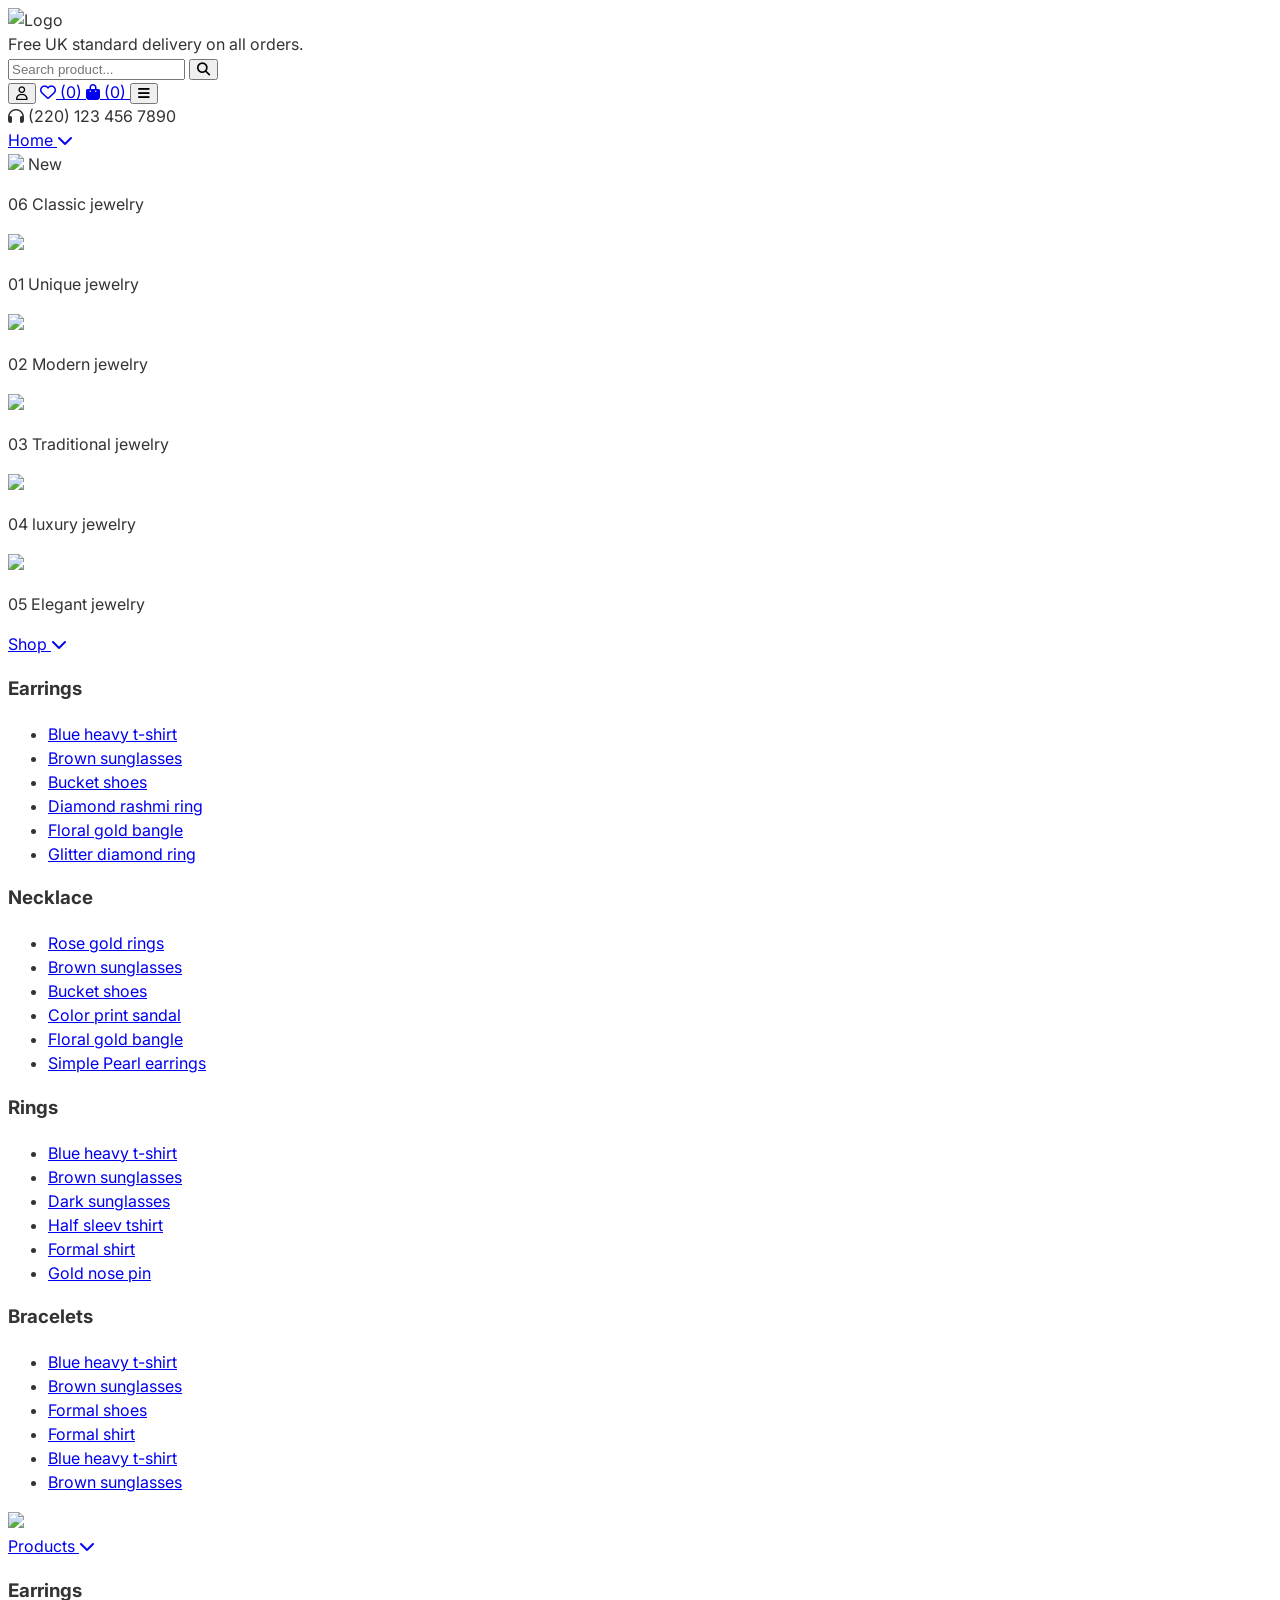
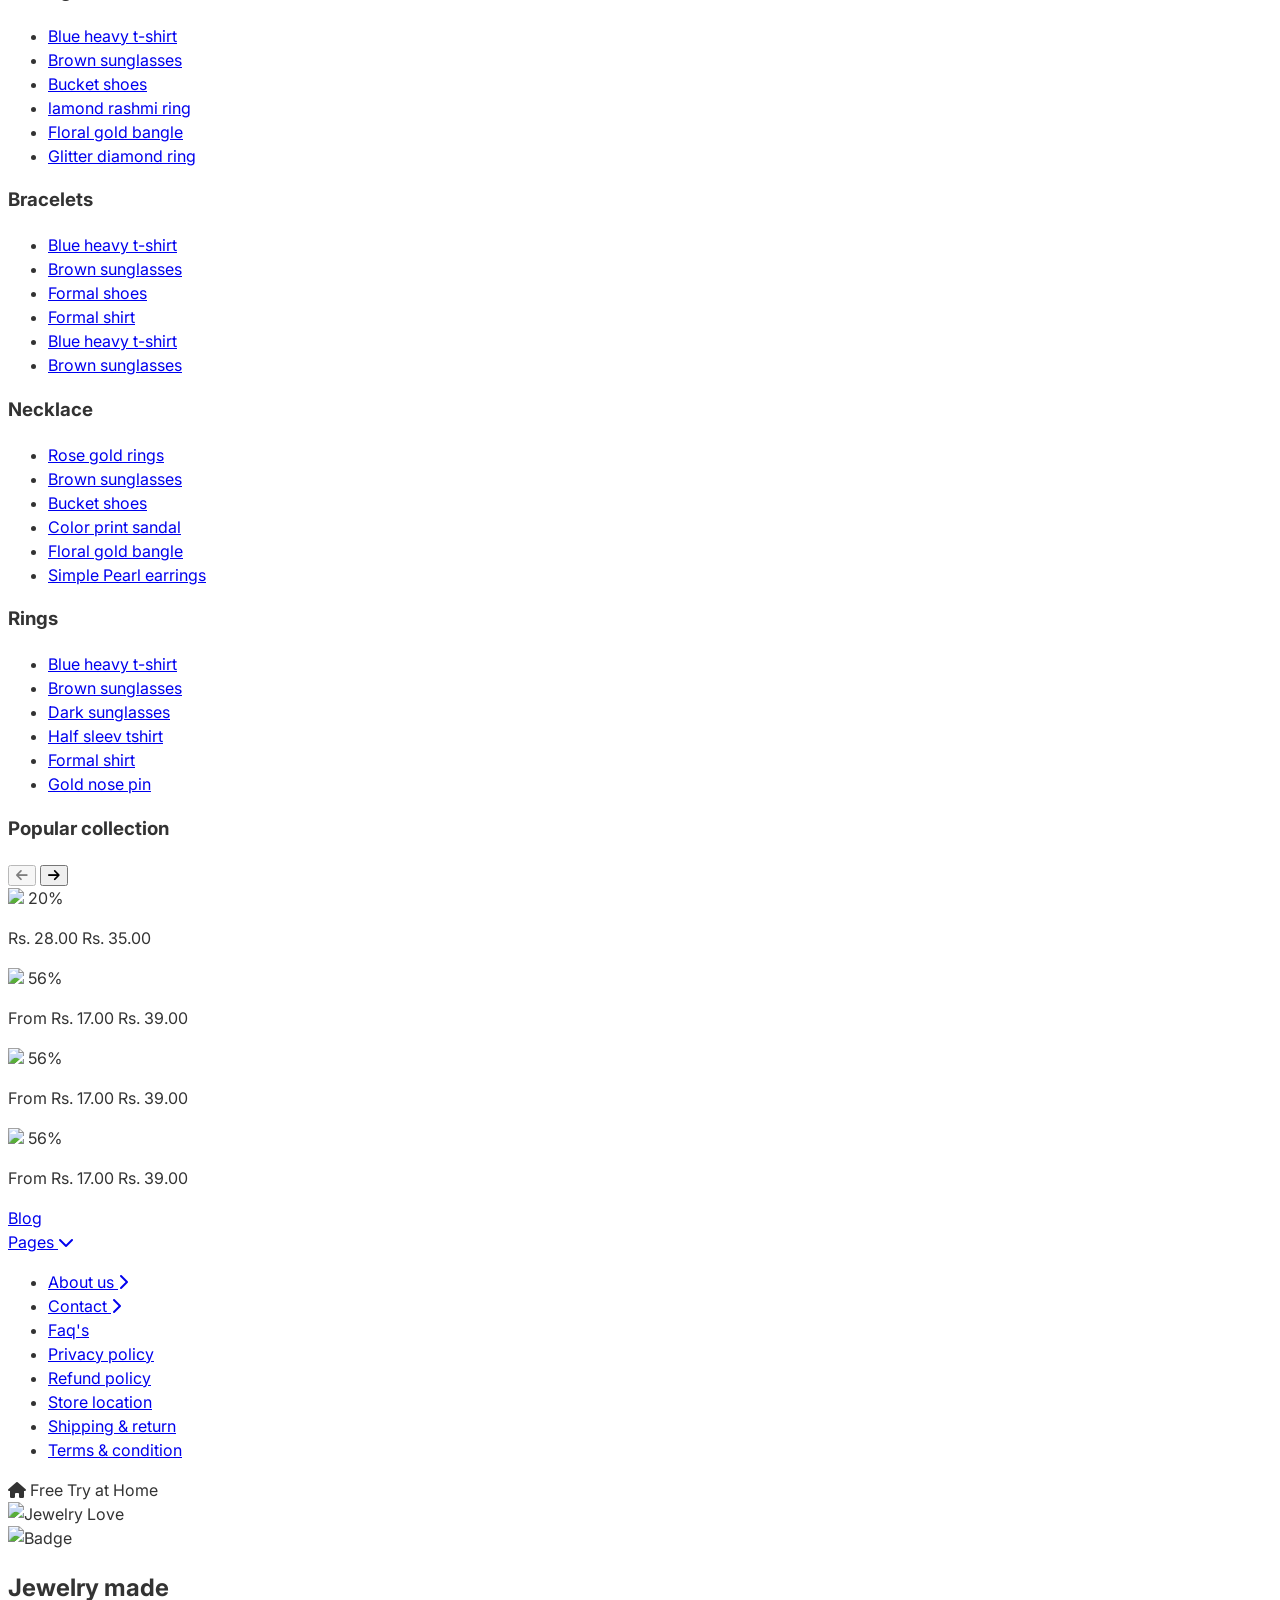
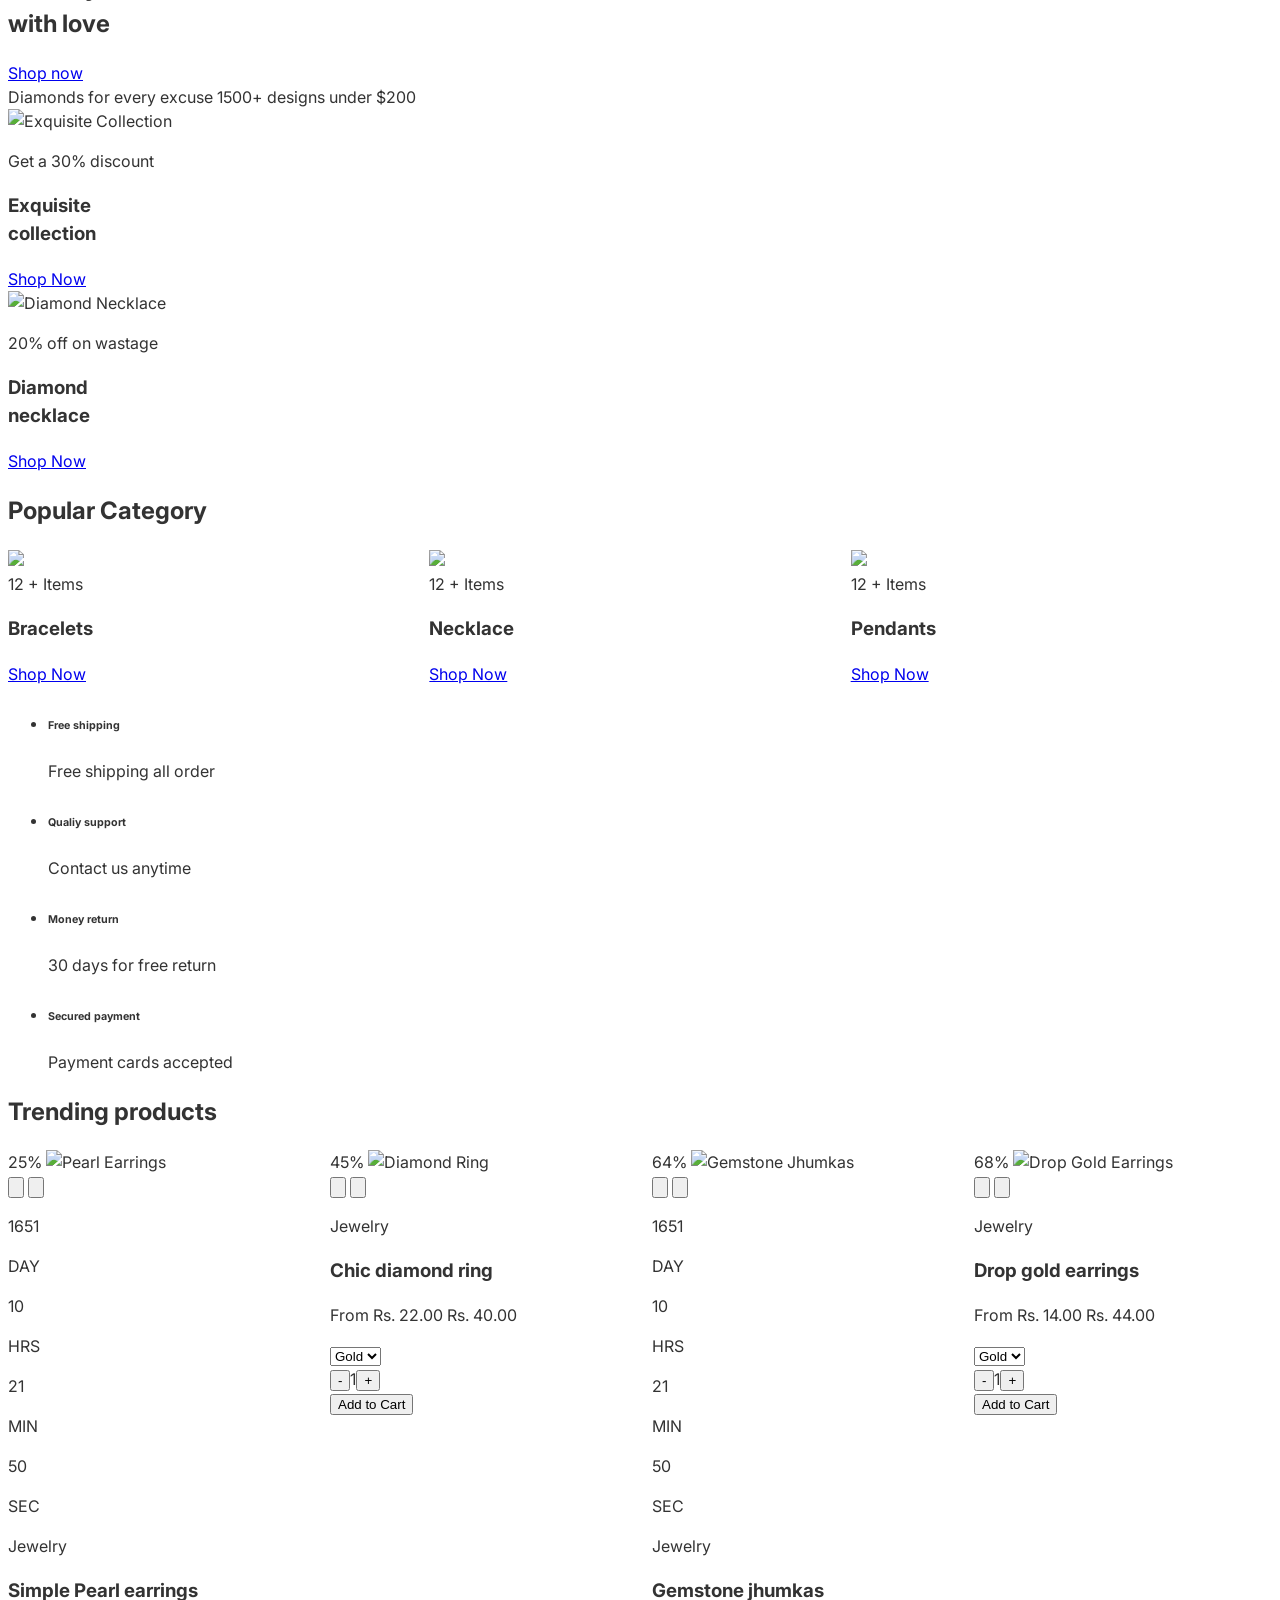
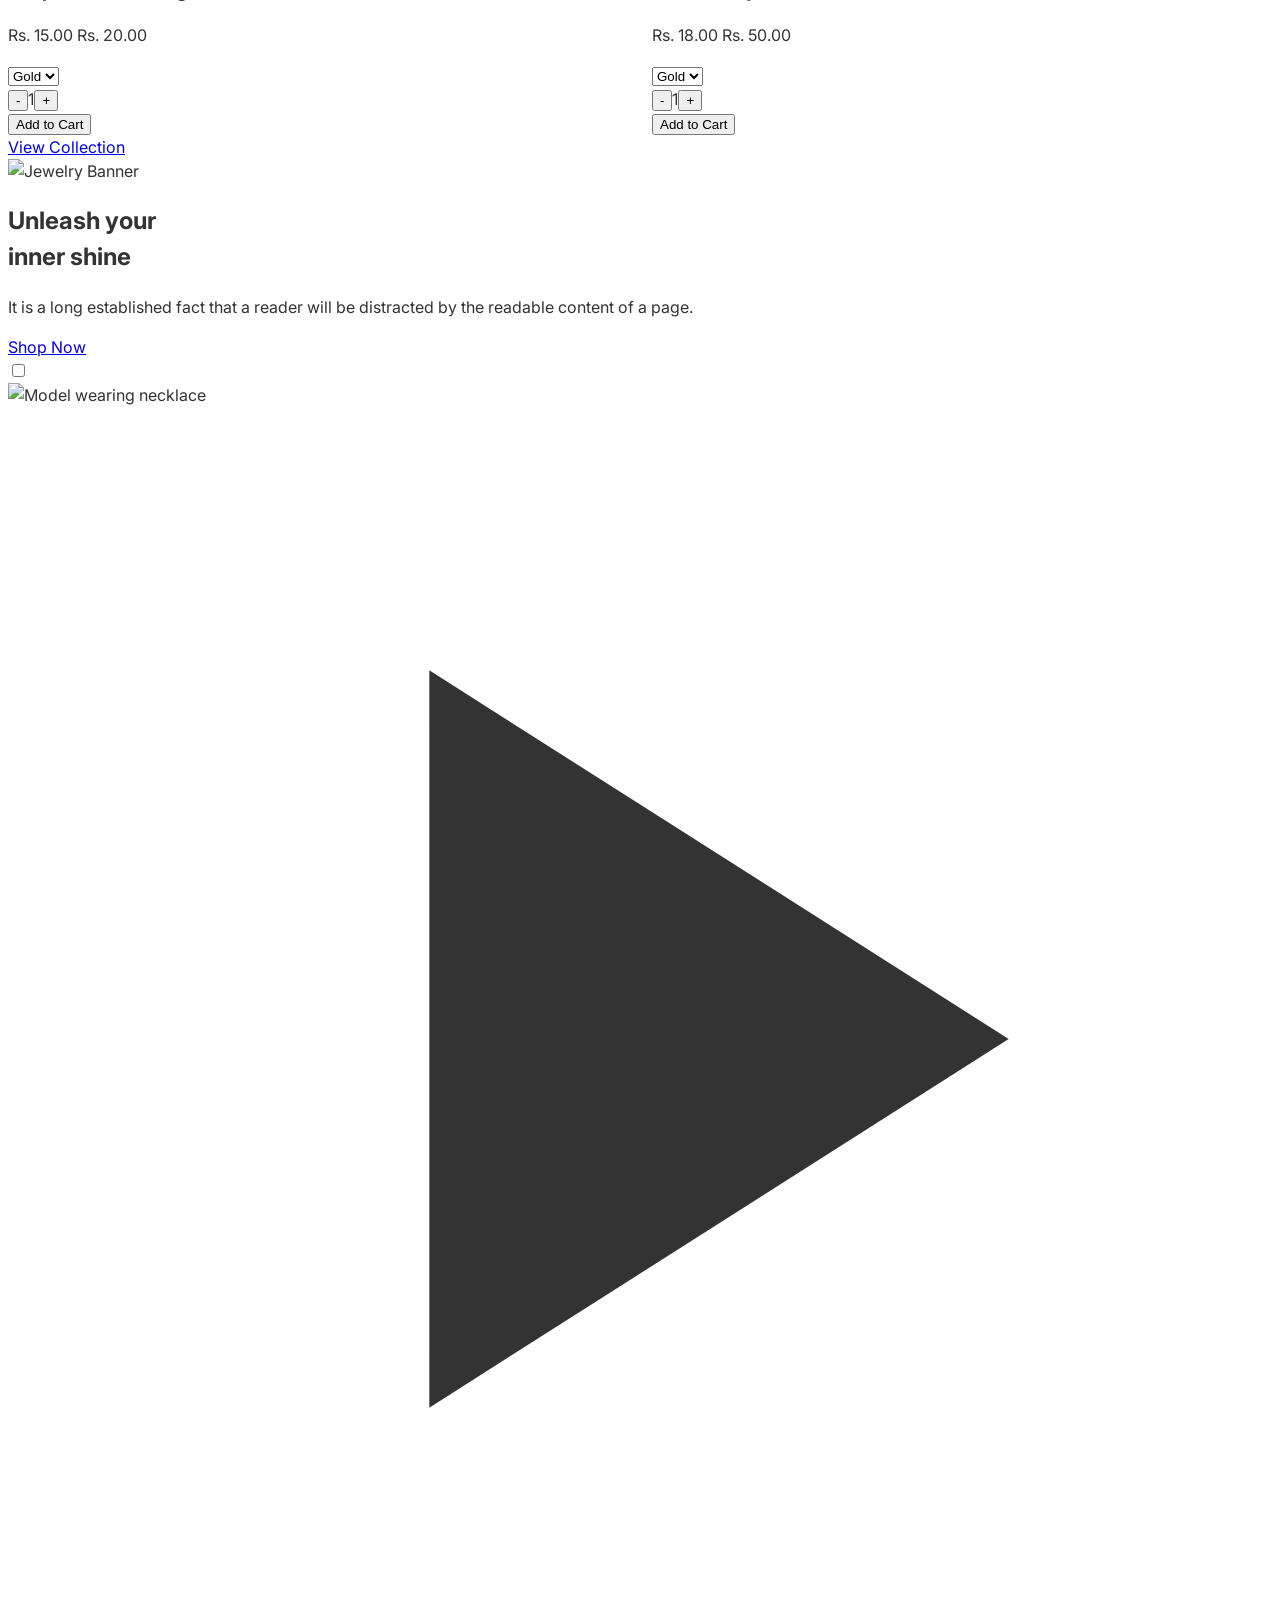
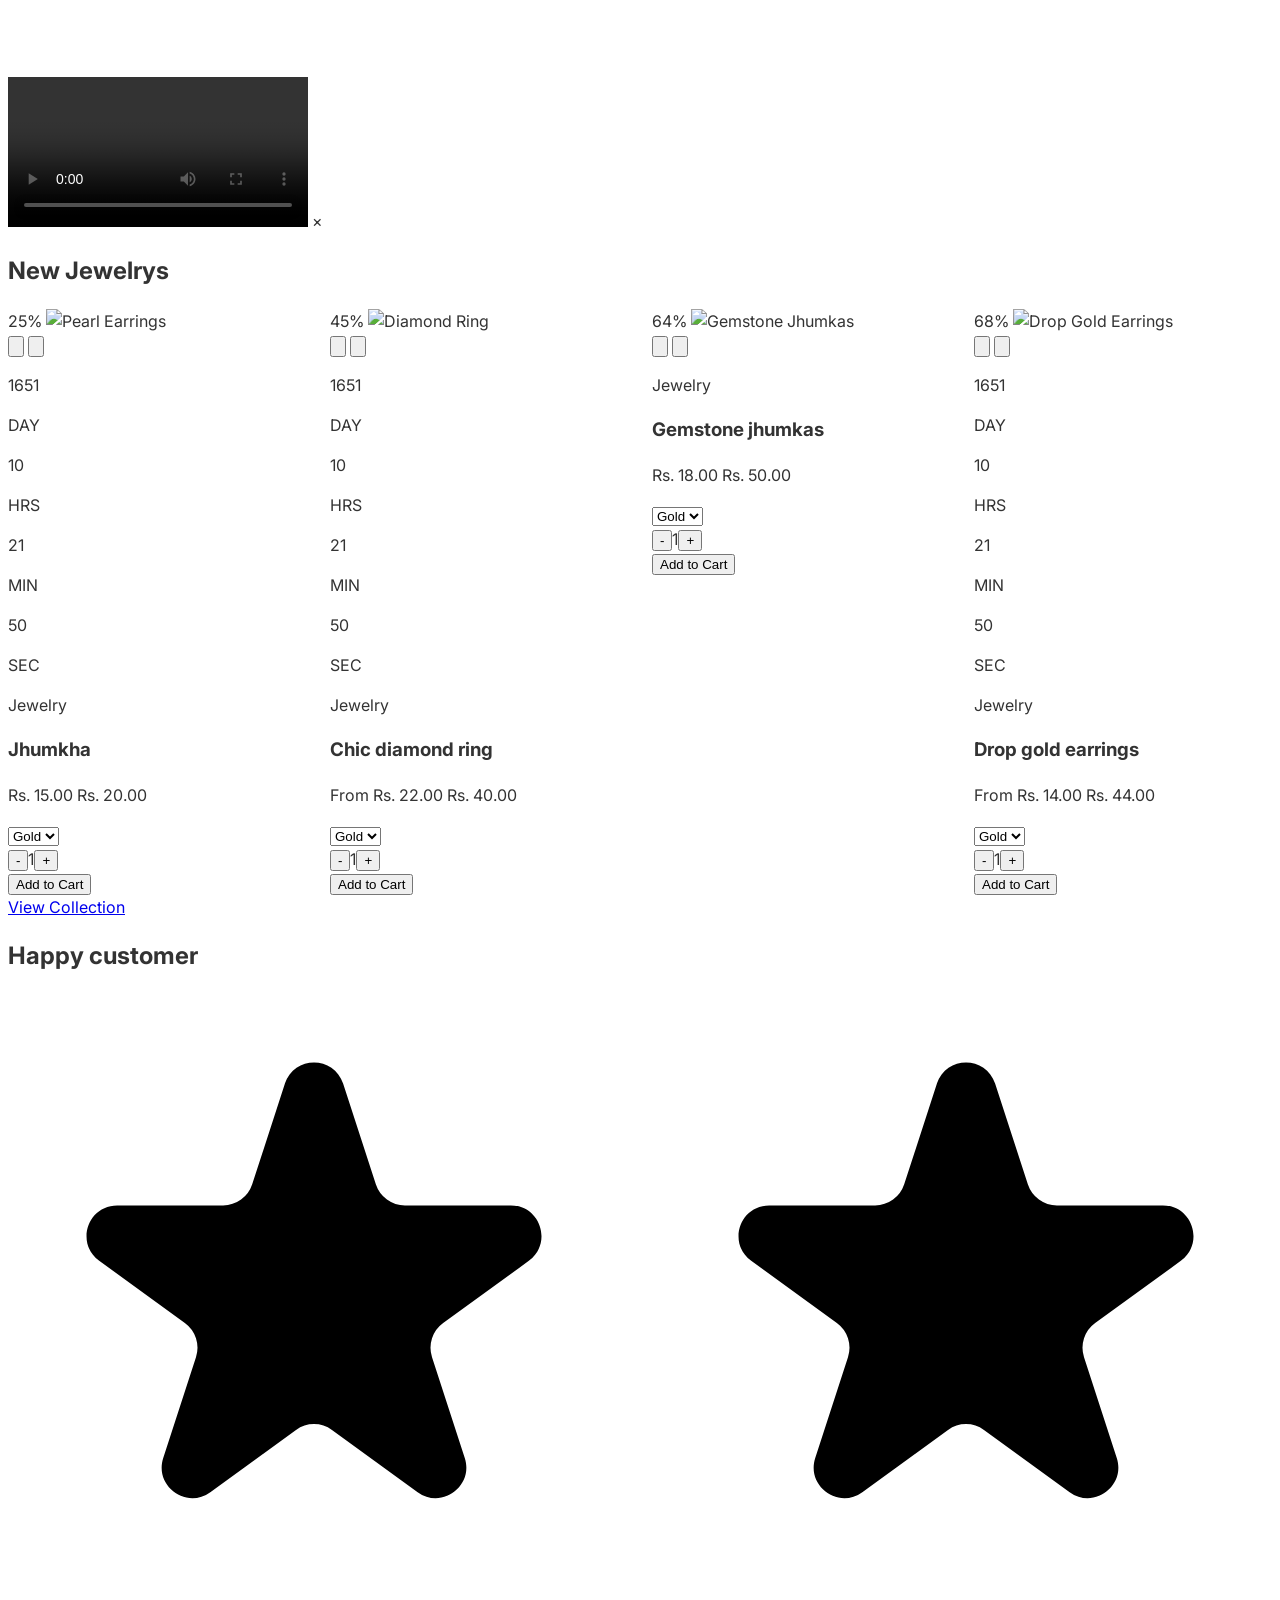
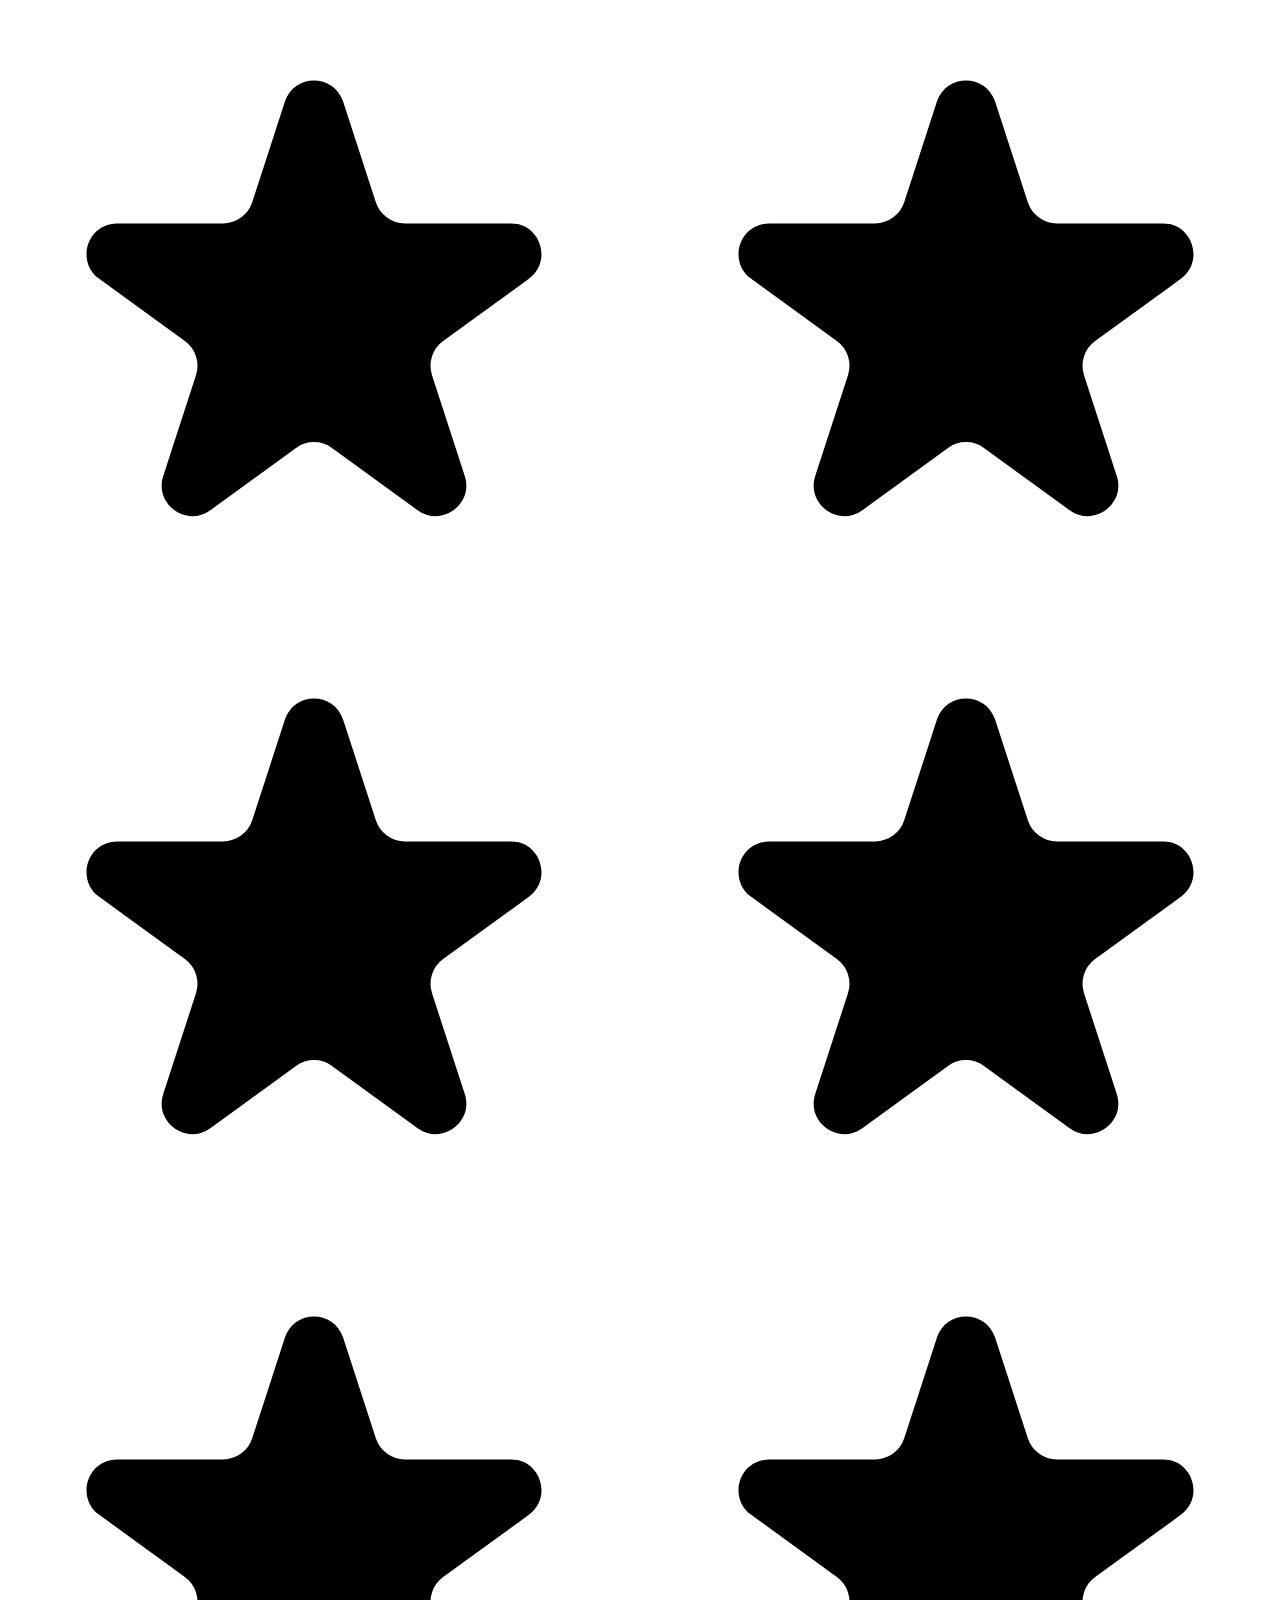
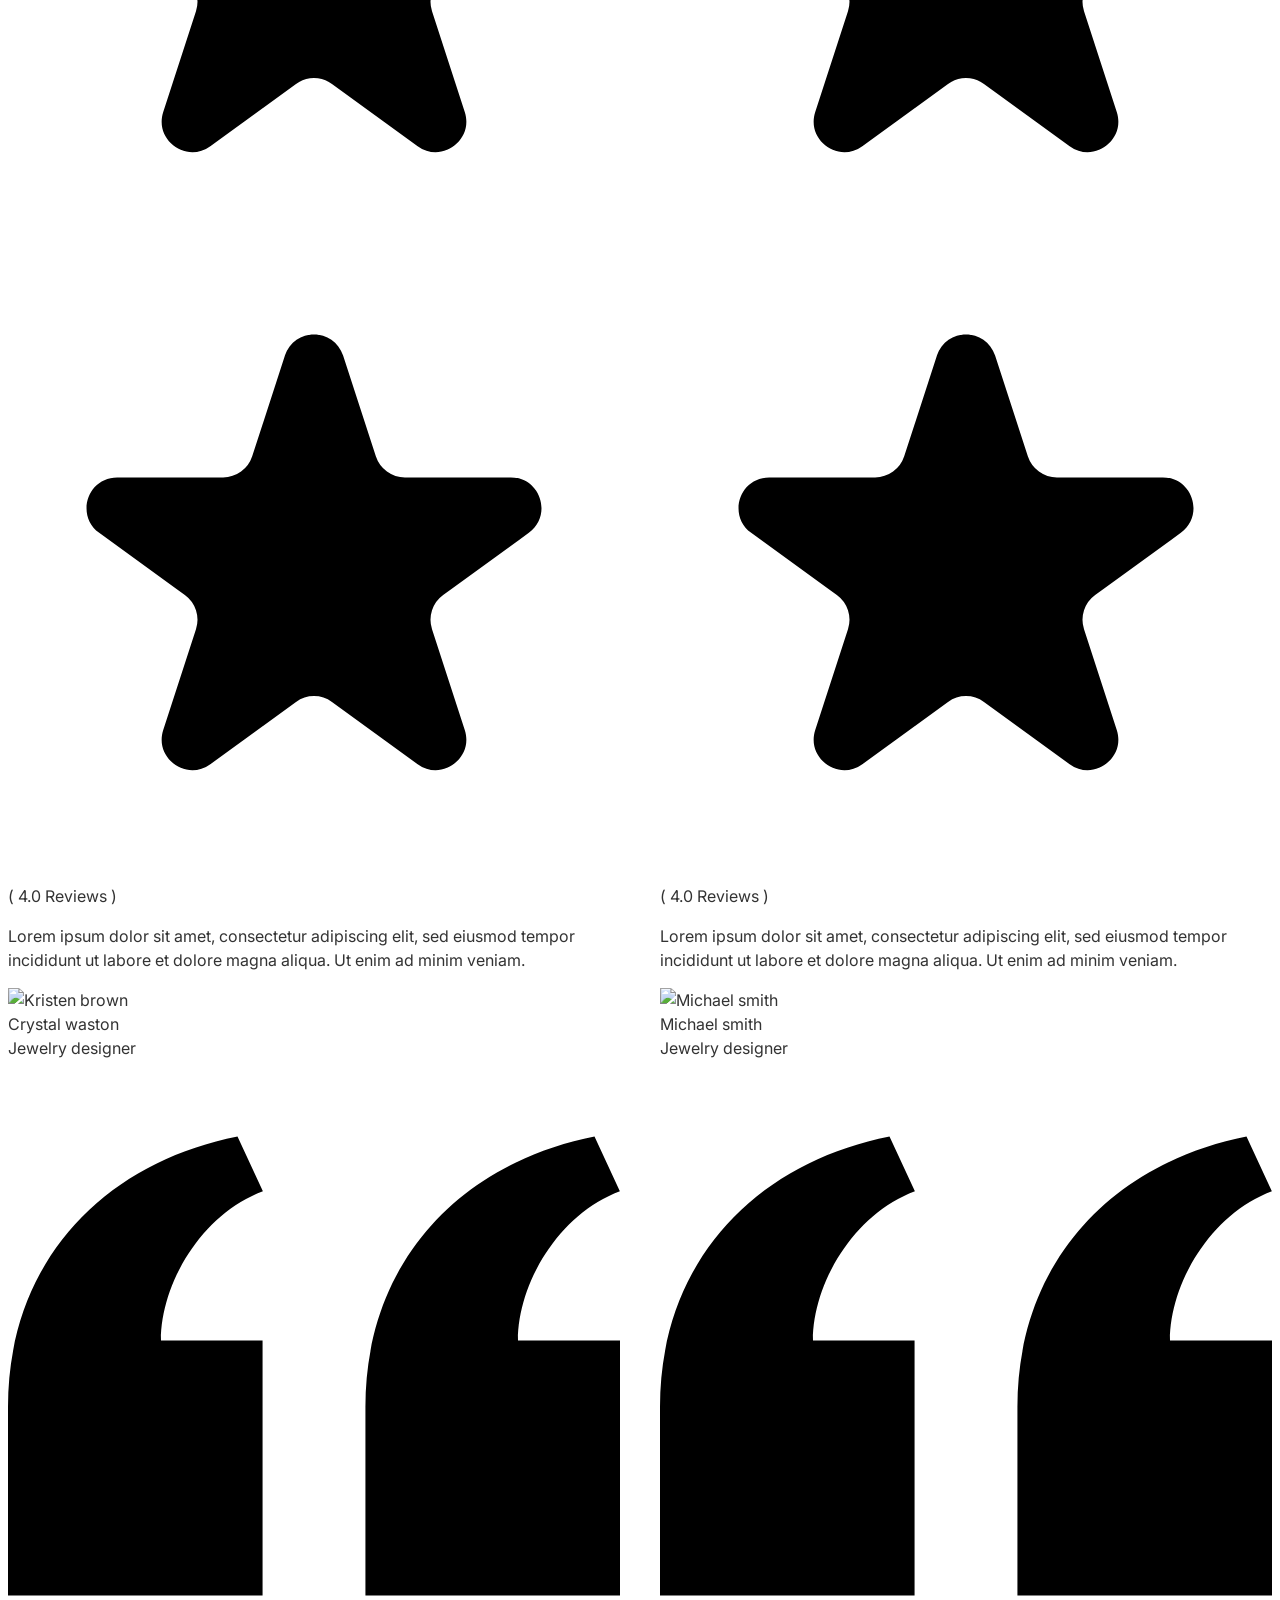
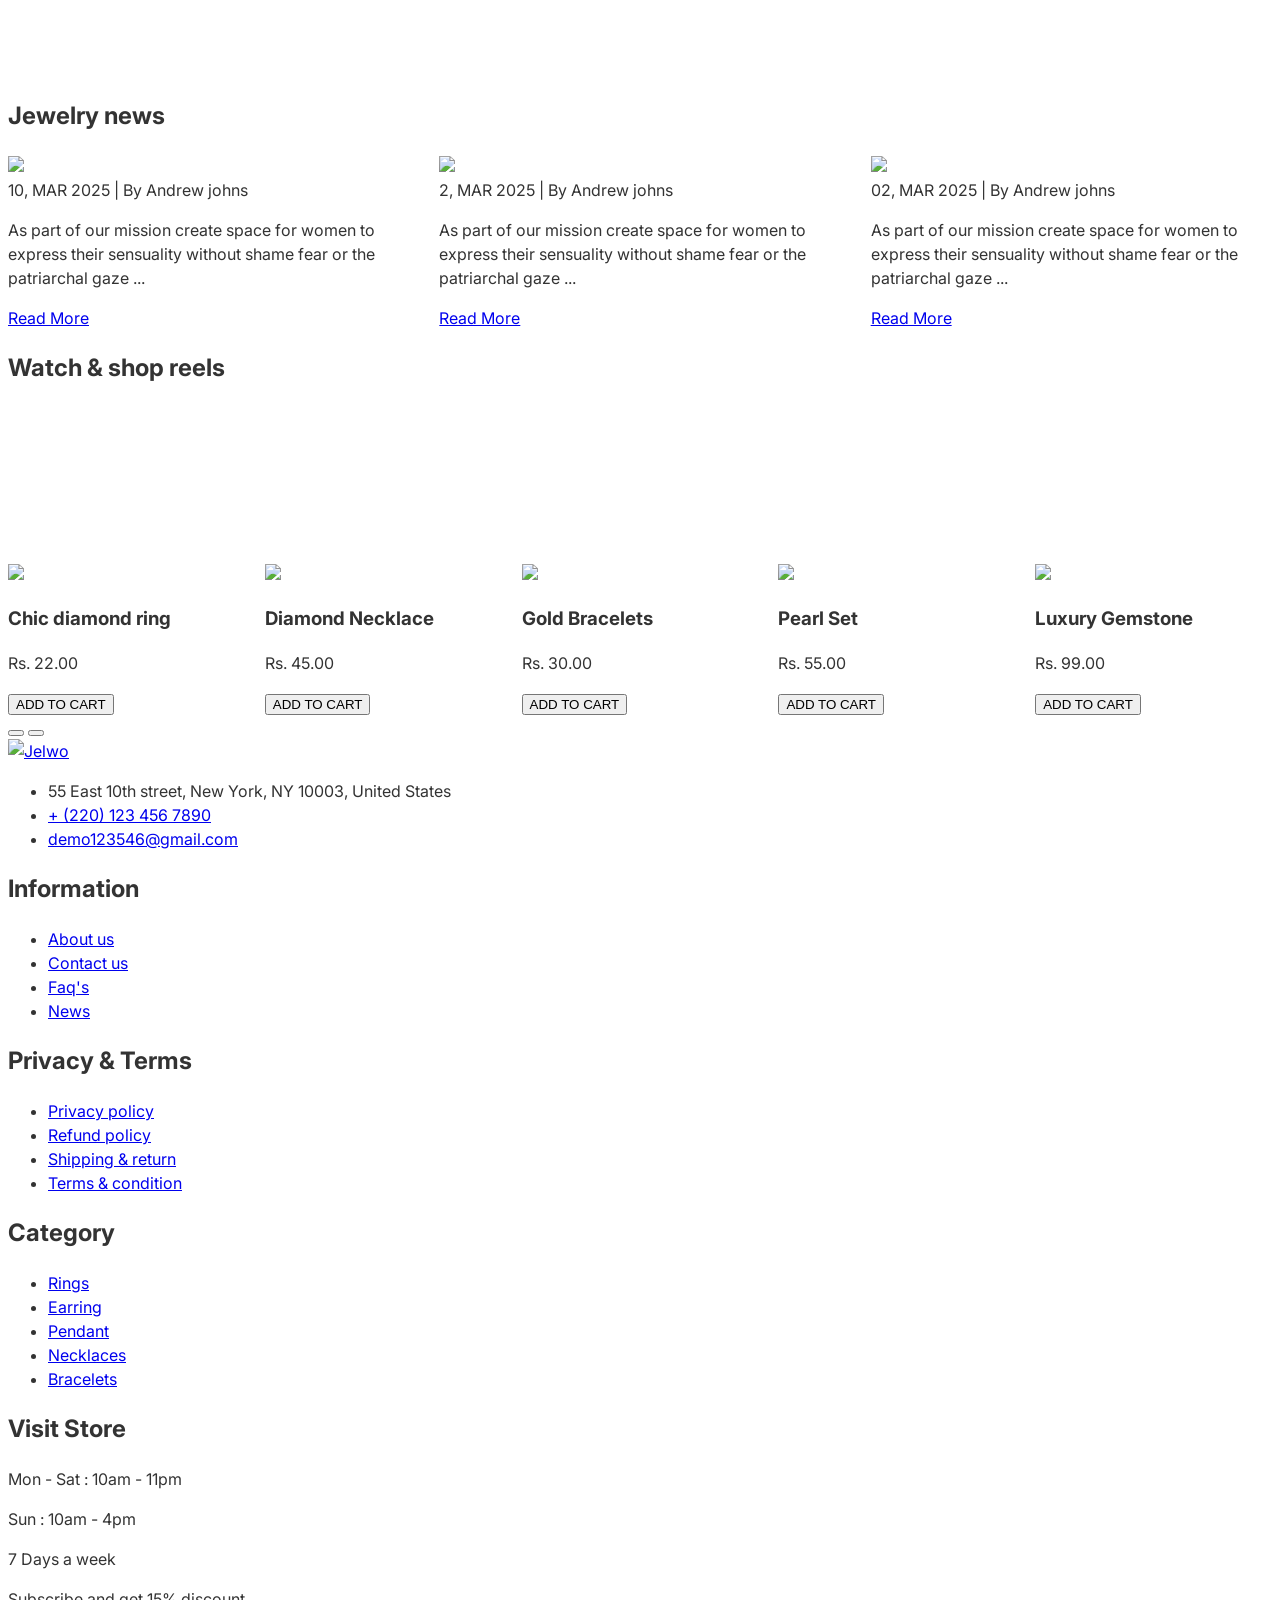
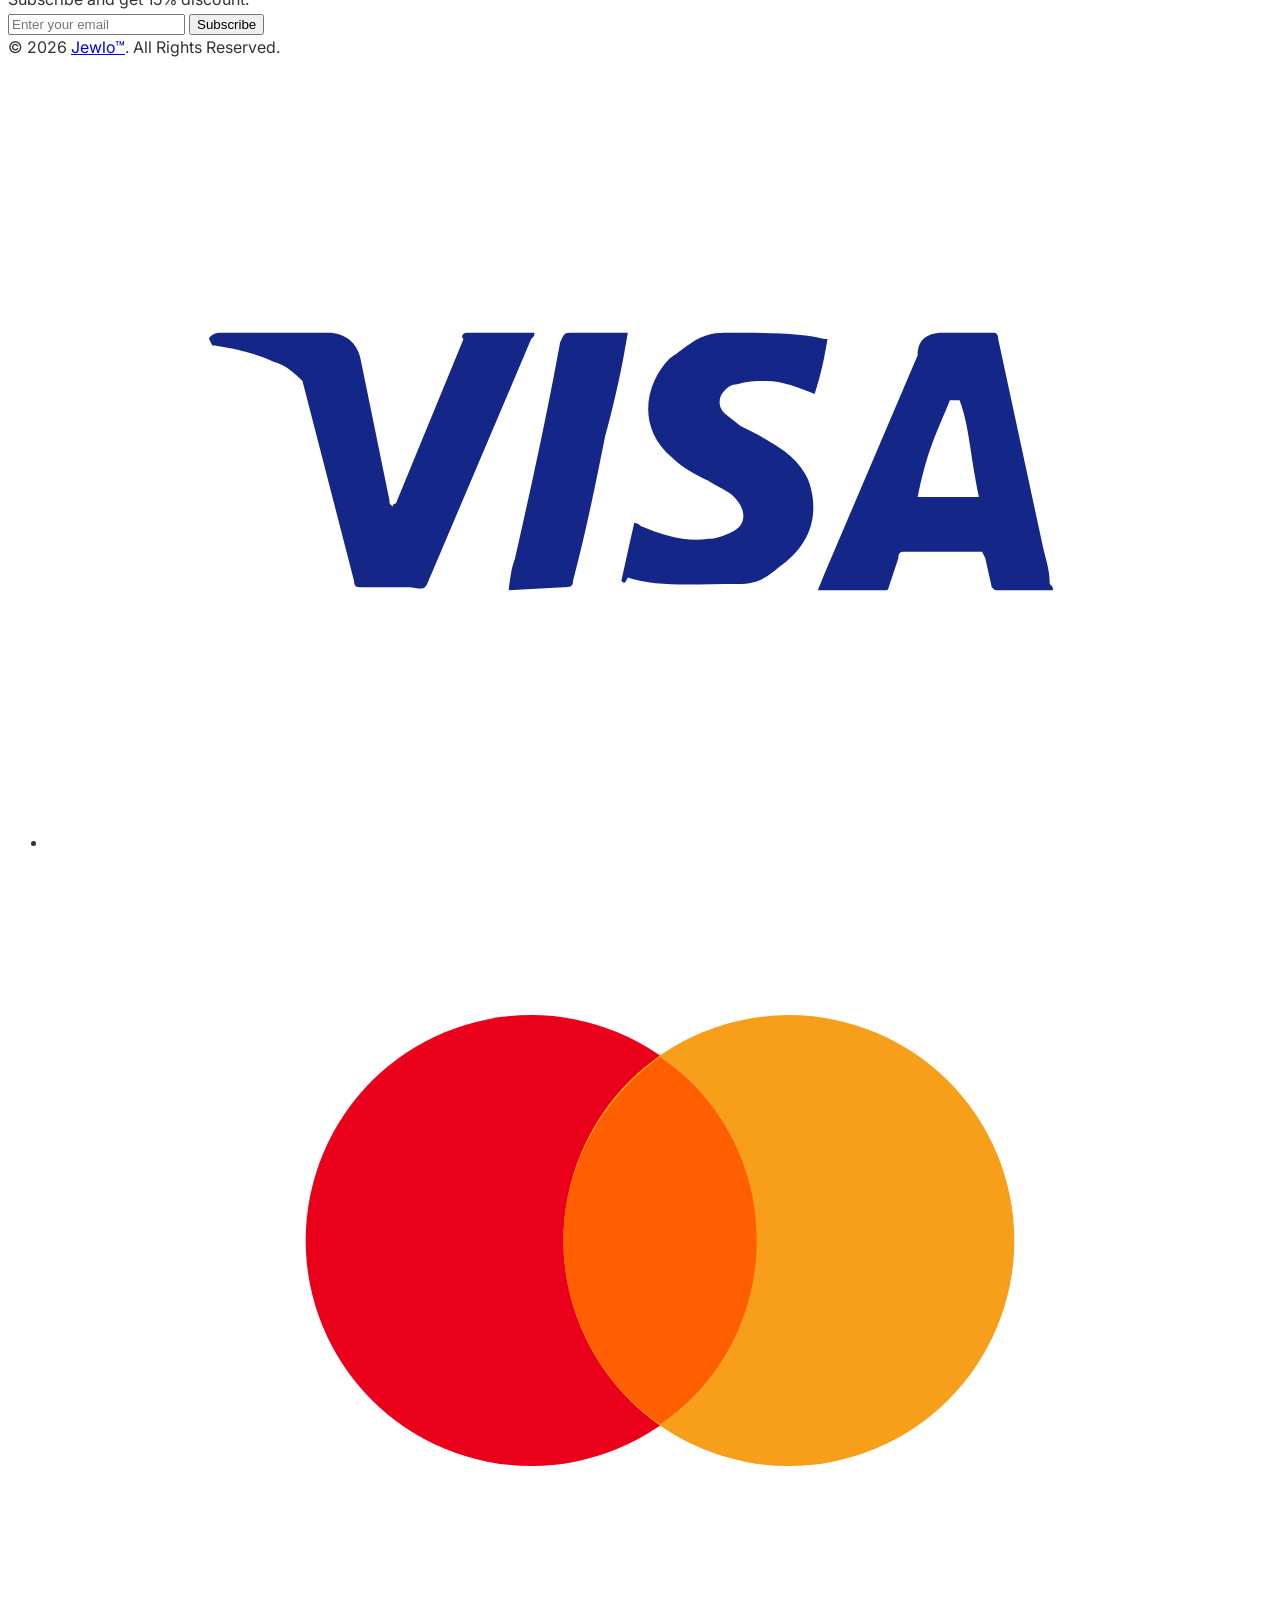
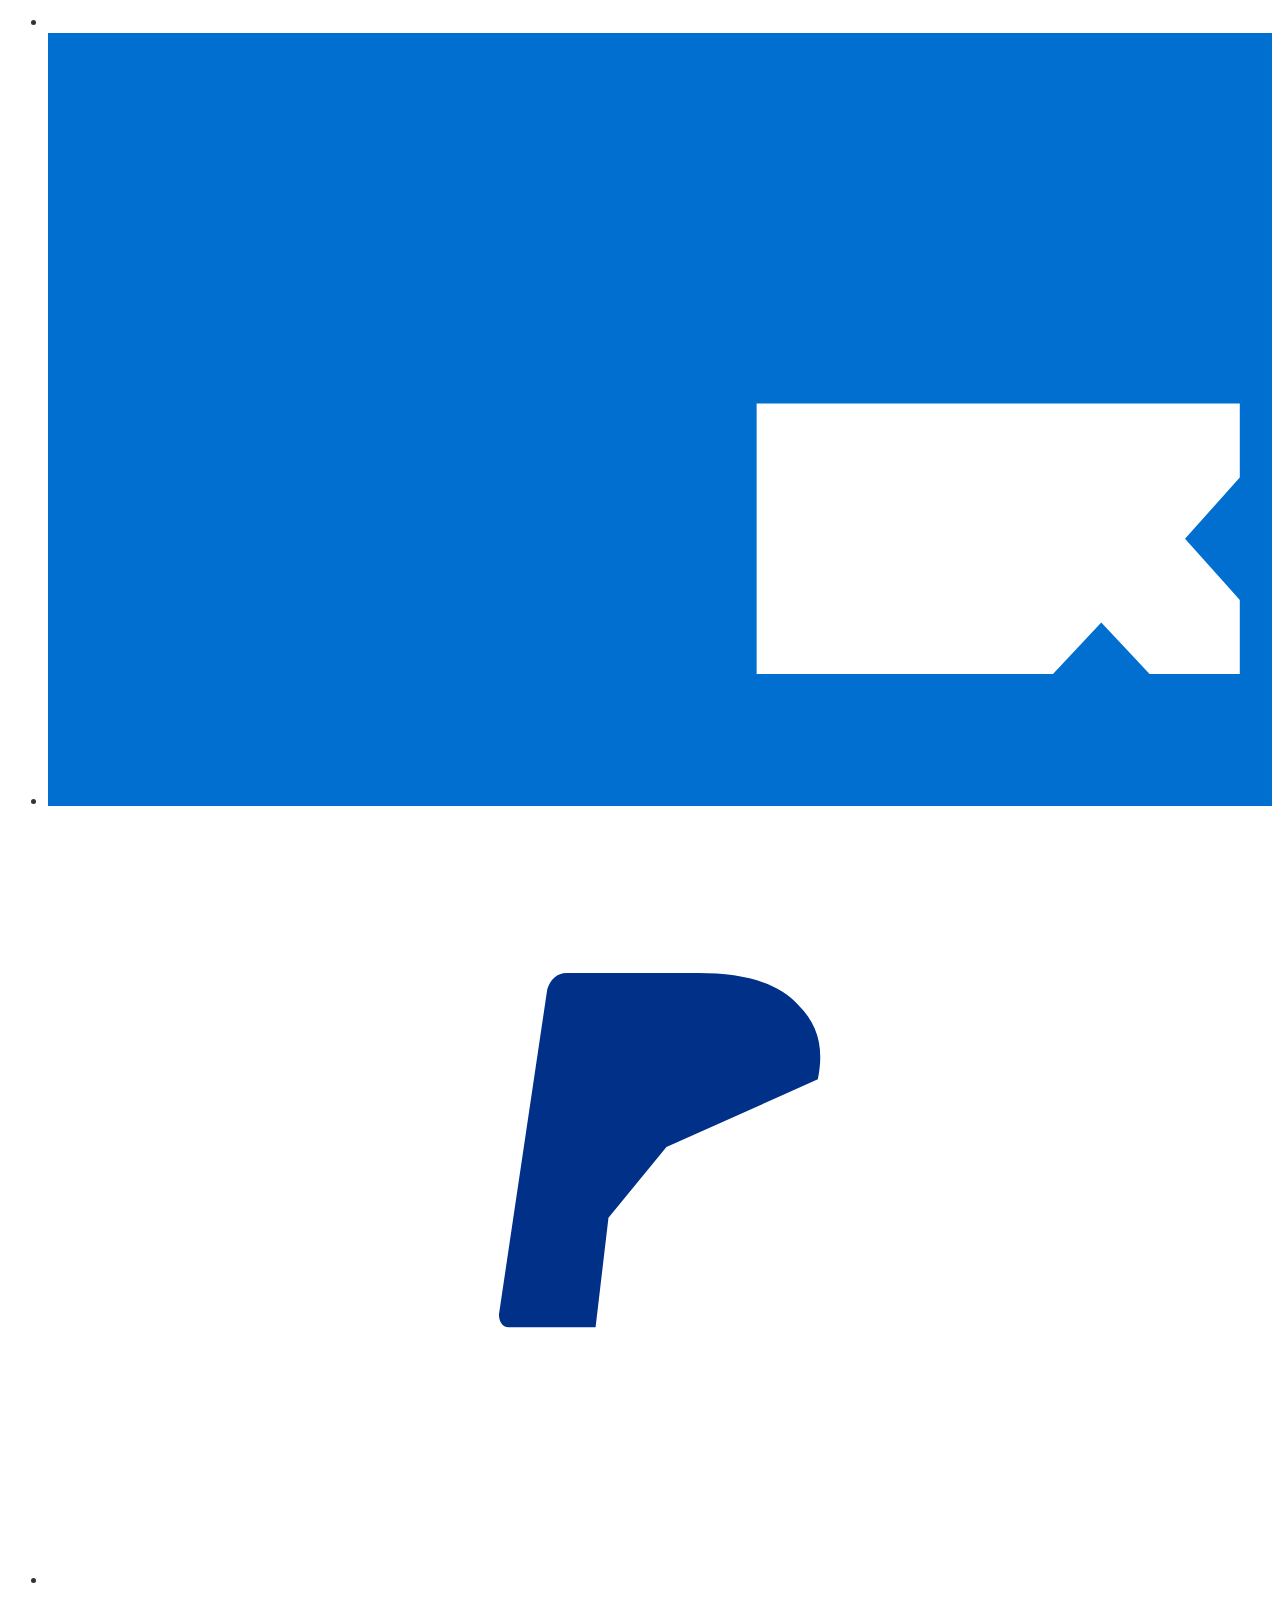
==== index.html @ 2c2a5dff "Update index.html" ====
<!DOCTYPE html>
<html lang="en">

<head>
    <meta charset="UTF-8">
    <meta name="viewport" content="width=device-width, initial-scale=1.0">
    <!-- Tailwind CDN -->
    <script src="https://cdn.tailwindcss.com"></script>

    <!-- Optional Custom CSS -->
    <link rel="stylesheet" href="styles.css">
    <link rel="stylesheet" href="https://cdnjs.cloudflare.com/ajax/libs/font-awesome/6.5.1/css/all.min.css">
    <link rel="stylesheet" href="https://cdn.jsdelivr.net/npm/swiper@11/swiper-bundle.min.css" />
    <script src="https://cdn.jsdelivr.net/npm/swiper@11/swiper-bundle.min.js"></script>
    <link
        href="https://fonts.googleapis.com/css2?family=Playfair+Display:ital,wght@0,400;0,700;1,400&family=Inter:wght@300;400;700&display=swap"
        rel="stylesheet">
    <link href="https://cdn.jsdelivr.net/npm/remixicon@4.5.0/fonts/remixicon.css" rel="stylesheet">

    <title>Jelwo</title>

</head>

<body>

    <!-- Navbar -->
    <header class="w-full font-sans bg-white border-b border-gray-100">

        <div class="max-w-7xl mx-auto px-4 sm:px-6">
            <div class="flex items-center justify-between py-4 space-x-4 lg:space-x-8">

                <div class="flex items-center flex-shrink-0">
                    <img src="https://jelwo.myshopify.com/cdn/shop/files/jewelry-4-logo.png?v=1744805986&width=352"
                        class="w-24 md:w-32" alt="Logo" />
                    <div
                        class="hidden lg:block border-l border-gray-200 ml-8 pl-8 text-sm text-gray-500 whitespace-nowrap">
                        Free UK standard delivery on all orders.
                    </div>
                </div>

                <div class="relative flex-1 max-w-md hidden md:block">
                    <input type="text" placeholder="Search product..."
                        class="w-full py-2 pl-4 pr-10 bg-gray-50 border border-gray-200 rounded-sm focus:outline-none focus:ring-1 focus:ring-amber-700" />
                    <button class="absolute right-3 top-2.5 text-gray-400">
                        <i class="fa-solid fa-magnifying-glass"></i>
                    </button>
                </div>

                <div class="flex items-center space-x-4 md:space-x-6 text-gray-600">
                    <button class="hover:text-amber-700 transition-colors">
                        <i class="fa-regular fa-user text-lg md:text-xl"></i>
                    </button>
                    <a href="wishlist.html" class="flex items-center space-x-1 hover:text-amber-700 transition-colors">
                        <i class="fa-regular fa-heart text-lg md:text-xl"></i>
                        <span class="wishlist-count text-xs md:text-sm">(0)</span>
                    </a>
                    <a href="cart.html" class="flex items-center space-x-1 hover:text-amber-700 transition-colors">
                        <i class="fa-solid fa-bag-shopping text-lg md:text-xl"></i>
                        <span class="cart-count text-xs md:text-sm">(0)</span>
                    </a>


                    <button onclick="toggleMobileMenu()" class="md:hidden text-gray-800 focus:outline-none">
                        <i class="fa-solid fa-bars text-xl"></i>
                    </button>

                </div>
            </div>
        </div>

        <div class="hidden md:block border-t border-gray-50">
            <div
                class="max-w-7xl mx-auto px-4 sm:px-6 py-3 flex items-center justify-between uppercase tracking-wide text-[13px] font-semibold text-gray-700">

                <div class="flex items-center space-x-2">
                    <i class="fas fa-headphones text-amber-800"></i>
                    <span class="whitespace-nowrap">(220) 123 456 7890</span>
                </div>

                <nav class="relative flex items-center justify-center space-x-6 lg:space-x-10 h-12 bg-white">

                    <div class="group h-full flex items-center">
                        <a href="index.html"
                            class="flex items-center hover:text-amber-700 transition-colors font-semibold uppercase tracking-wide text-[13px] border-b-2 border-transparent group-hover:border-amber-700 h-full">
                            Home <i class="fa-solid fa-chevron-down ml-1.5 text-[10px]"></i>
                        </a>

                        <div
                            class="absolute left-[50%] translate-x-[-50%] top-full hidden group-hover:block w-screen bg-white shadow-2xl border-t border-gray-100 z-50">
                            <div class="max-w-[1400px] mx-auto px-10 py-12">

                                <div class="grid grid-cols-6 gap-6">
                                    <div class="text-center group/card cursor-pointer">
                                        <div
                                            class="relative overflow-hidden mb-4 bg-gray-50 aspect-square flex items-center justify-center">
                                            <img src="https://jelwo.myshopify.com/cdn/shop/files/home6.jpg?v=1750230396&width=352"
                                                class="w-full h-full object-contain transition-transform duration-700 group-hover/card:scale-110" />
                                            <span
                                                class="absolute top-2 left-2 bg-green-500 text-white text-[10px] px-2 py-0.5 rounded-sm transform -rotate-45 font-bold">New</span>
                                        </div>
                                        <p
                                            class="text-[13px] text-gray-500 group-hover/card:text-amber-800 transition-colors uppercase tracking-tight">
                                            06 Classic jewelry</p>
                                    </div>

                                    <div class="text-center group/card cursor-pointer">
                                        <div class="overflow-hidden mb-4 bg-gray-50 aspect-square">
                                            <img src="https://jelwo.myshopify.com/cdn/shop/files/demo-menu-banner-1.jpg?v=1746178520&width=352"
                                                class="w-full h-full object-contain transition-transform duration-700 group-hover/card:scale-110" />
                                        </div>
                                        <p
                                            class="text-[13px] text-gray-500 group-hover/card:text-amber-800 uppercase tracking-tight">
                                            01 Unique jewelry</p>
                                    </div>

                                    <div class="text-center group/card cursor-pointer">
                                        <div class="overflow-hidden mb-4 bg-gray-50 aspect-square">
                                            <img src="https://jelwo.myshopify.com/cdn/shop/files/demo-menu-banner-2.jpg?v=1746178520&width=352"
                                                class="w-full h-full object-contain transition-transform duration-700 group-hover/card:scale-110" />
                                        </div>
                                        <p
                                            class="text-[13px] text-gray-500 group-hover/card:text-amber-800 uppercase tracking-tight">
                                            02 Modern jewelry</p>
                                    </div>

                                    <div class="text-center group/card cursor-pointer">
                                        <div class="overflow-hidden mb-4 bg-gray-50 aspect-square">
                                            <img src="https://jelwo.myshopify.com/cdn/shop/files/demo-menu-banner-3.jpg?v=1746178520&width=352"
                                                class="w-full h-full object-contain transition-transform duration-700 group-hover/card:scale-110" />
                                        </div>
                                        <p
                                            class="text-[13px] text-gray-500 group-hover/card:text-amber-800 uppercase tracking-tight">
                                            03 Traditional jewelry</p>
                                    </div>

                                    <div class="text-center group/card cursor-pointer">
                                        <div class="overflow-hidden mb-4 bg-gray-50 aspect-square">
                                            <img src="https://jelwo.myshopify.com/cdn/shop/files/demo-menu-banner-4.jpg?v=1746178520&width=352"
                                                class="w-full h-full object-contain transition-transform duration-700 group-hover/card:scale-110" />
                                        </div>
                                        <p
                                            class="text-[13px] text-gray-500 group-hover/card:text-amber-800 uppercase tracking-tight">
                                            04 luxury jewelry</p>
                                    </div>

                                    <div class="text-center group/card cursor-pointer">
                                        <div class="overflow-hidden mb-4 bg-gray-50 aspect-square">
                                            <img src="https://jelwo.myshopify.com/cdn/shop/files/demo-menu-banner-5.jpg?v=1746178520&width=352"
                                                class="w-full h-full object-contain transition-transform duration-700 group-hover/card:scale-110" />
                                        </div>
                                        <p
                                            class="text-[13px] text-gray-500 group-hover/card:text-amber-800 uppercase tracking-tight">
                                            05 Elegant jewelry</p>
                                    </div>

                                </div>
                            </div>
                        </div>
                    </div>

                    <div class="group h-full flex items-center">
                        <a href="#"
                            class="flex items-center hover:text-amber-700 transition-colors font-semibold uppercase tracking-wide text-[13px] border-b-2 border-transparent group-hover:border-amber-700 h-full">
                            Shop <i class="fa-solid fa-chevron-down ml-1.5 text-[10px]"></i>
                        </a>

                        <div
                            class="absolute left-1/2 -translate-x-1/2 top-full hidden group-hover:block w-screen bg-white shadow-2xl border-t border-gray-100 z-50">
                            <div class="max-w-[1400px] mx-auto px-10 py-4">


                                <div class="grid grid-cols-12 gap-8">

                                    <div class="col-span-9 grid grid-cols-4 gap-4">

                                        <div class="space-y-4">
                                            <h3 class="font-bold text-gray-900 text-[14px] uppercase tracking-wider">
                                                Earrings</h3>
                                            <ul class="space-y-3 text-[13px] text-gray-500">
                                                <li><a href="#" class="hover:text-amber-700 transition-colors">Blue
                                                        heavy t-shirt</a></li>
                                                <li><a href="#" class="hover:text-amber-700 transition-colors">Brown
                                                        sunglasses</a></li>
                                                <li><a href="#" class="hover:text-amber-700 transition-colors">Bucket
                                                        shoes</a></li>
                                                <li><a href="#" class="hover:text-amber-700 transition-colors">Diamond
                                                        rashmi ring</a></li>
                                                <li><a href="#" class="hover:text-amber-700 transition-colors">Floral
                                                        gold bangle</a></li>
                                                <li><a href="#" class="hover:text-amber-700 transition-colors">Glitter
                                                        diamond ring</a></li>
                                            </ul>
                                        </div>

                                        <div class="space-y-4 border-l border-gray-100 pl-6">
                                            <h3 class="font-bold text-gray-900 text-[14px] uppercase tracking-wider">
                                                Necklace</h3>
                                            <ul class="space-y-3 text-[13px] text-gray-500">
                                                <li><a href="#" class="hover:text-amber-700">Rose gold rings</a></li>
                                                <li><a href="#" class="hover:text-amber-700">Brown sunglasses</a></li>
                                                <li><a href="#" class="hover:text-amber-700">Bucket shoes</a></li>
                                                <li><a href="#" class="hover:text-amber-700">Color print sandal</a></li>
                                                <li><a href="#" class="hover:text-amber-700">Floral gold bangle</a></li>
                                                <li><a href="#" class="hover:text-amber-700">Simple Pearl earrings</a>
                                                </li>
                                            </ul>
                                        </div>

                                        <div class="space-y-4 border-l border-gray-100 pl-6">
                                            <h3 class="font-bold text-gray-900 text-[14px] uppercase tracking-wider">
                                                Rings</h3>
                                            <ul class="space-y-3 text-[13px] text-gray-500">
                                                <li><a href="#" class="hover:text-amber-700">Blue heavy t-shirt</a></li>
                                                <li><a href="#" class="hover:text-amber-700">Brown sunglasses</a></li>
                                                <li><a href="#" class="hover:text-amber-700">Dark sunglasses</a></li>
                                                <li><a href="#" class="hover:text-amber-700">Half sleev tshirt</a></li>
                                                <li><a href="#" class="hover:text-amber-700">Formal shirt</a></li>
                                                <li><a href="#" class="hover:text-amber-700">Gold nose pin</a></li>
                                            </ul>
                                        </div>

                                        <div class="space-y-4 border-l border-gray-100 pl-6">
                                            <h3 class="font-bold text-gray-900 text-[14px] uppercase tracking-wider">
                                                Bracelets</h3>
                                            <ul class="space-y-3 text-[13px] text-gray-500">
                                                <li><a href="#" class="hover:text-amber-700">Blue heavy t-shirt</a></li>
                                                <li><a href="#" class="hover:text-amber-700">Brown sunglasses</a></li>
                                                <li><a href="#" class="hover:text-amber-700">Formal shoes</a></li>
                                                <li><a href="#" class="hover:text-amber-700">Formal shirt</a></li>
                                                <li><a href="#" class="hover:text-amber-700">Blue heavy t-shirt</a></li>
                                                <li><a href="#" class="hover:text-amber-700">Brown sunglasses</a></li>
                                            </ul>
                                        </div>
                                    </div>

                                    <div class="col-span-3">
                                        <div
                                            class="relative group/promo overflow-hidden bg-gray-100 h-[276px] w-[230px]">

                                            <img src="https://jelwo.myshopify.com/cdn/shop/files/jewelry-4-menu-banner.jpg?v=1742635152&width=352"
                                                class="w-full h-full object-cover transition-transform duration-700 group-hover/promo:scale-105" />

                                        </div>
                                    </div>

                                </div>
                            </div>
                        </div>
                    </div>

                    <div class="group h-full flex items-center">
                        <a href="#"
                            class="flex items-center hover:text-amber-700 transition-colors font-semibold uppercase tracking-wide text-[13px] border-b-2 border-transparent group-hover:border-amber-700 h-full">
                            Products <i class="fa-solid fa-chevron-down ml-1.5 text-[10px]"></i>
                        </a>

                        <div
                            class="absolute left-1/2 -translate-x-1/2 top-full hidden group-hover:block w-screen bg-white shadow-2xl border-t border-gray-100 z-50">
                            <div class="max-w-[1400px] mx-auto px-10 py-10">
                                <div class="grid grid-cols-12 gap-8">

                                    <div class="col-span-8 grid grid-cols-4 gap-4 border-r border-gray-100 pr-8">
                                        <div class="space-y-4">
                                            <h3 class="font-bold text-gray-900 text-[14px] uppercase tracking-wider">
                                                Earrings</h3>
                                            <ul class="space-y-3 text-[13px] text-gray-500">
                                                <li><a href="#" class="hover:text-amber-700 transition-colors">Blue
                                                        heavy t-shirt</a></li>
                                                <li><a href="#" class="hover:text-amber-700 transition-colors">Brown
                                                        sunglasses</a></li>
                                                <li><a href="#" class="hover:text-amber-700 transition-colors">Bucket
                                                        shoes</a></li>
                                                <li><a href="#" class="hover:text-amber-700 transition-colors">lamond
                                                        rashmi ring</a></li>
                                                <li><a href="#" class="hover:text-amber-700 transition-colors">Floral
                                                        gold bangle</a></li>
                                                <li><a href="#" class="hover:text-amber-700 transition-colors">Glitter
                                                        diamond ring</a></li>
                                            </ul>
                                        </div>

                                        <div class="space-y-4">
                                            <h3 class="font-bold text-gray-900 text-[14px] uppercase tracking-wider">
                                                Bracelets</h3>
                                            <ul class="space-y-3 text-[13px] text-gray-500">
                                                <li><a href="#" class="hover:text-amber-700">Blue heavy t-shirt</a></li>
                                                <li><a href="#" class="hover:text-amber-700">Brown sunglasses</a></li>
                                                <li><a href="#" class="hover:text-amber-700">Formal shoes</a></li>
                                                <li><a href="#" class="hover:text-amber-700">Formal shirt</a></li>
                                                <li><a href="#" class="hover:text-amber-700">Blue heavy t-shirt</a></li>
                                                <li><a href="#" class="hover:text-amber-700">Brown sunglasses</a></li>
                                            </ul>
                                        </div>

                                        <div class="space-y-4">
                                            <h3 class="font-bold text-gray-900 text-[14px] uppercase tracking-wider">
                                                Necklace</h3>
                                            <ul class="space-y-3 text-[13px] text-gray-500">
                                                <li><a href="#" class="hover:text-amber-700">Rose gold rings</a></li>
                                                <li><a href="#" class="hover:text-amber-700">Brown sunglasses</a></li>
                                                <li><a href="#" class="hover:text-amber-700">Bucket shoes</a></li>
                                                <li><a href="#" class="hover:text-amber-700">Color print sandal</a></li>
                                                <li><a href="#" class="hover:text-amber-700">Floral gold bangle</a></li>
                                                <li><a href="#" class="hover:text-amber-700">Simple Pearl earrings</a>
                                                </li>
                                            </ul>
                                        </div>

                                        <div class="space-y-4">
                                            <h3 class="font-bold text-gray-900 text-[14px] uppercase tracking-wider">
                                                Rings</h3>
                                            <ul class="space-y-3 text-[13px] text-gray-500">
                                                <li><a href="#" class="hover:text-amber-700">Blue heavy t-shirt</a></li>
                                                <li><a href="#" class="hover:text-amber-700">Brown sunglasses</a></li>
                                                <li><a href="#" class="hover:text-amber-700">Dark sunglasses</a></li>
                                                <li><a href="#" class="hover:text-amber-700">Half sleev tshirt</a></li>
                                                <li><a href="#" class="hover:text-amber-700">Formal shirt</a></li>
                                                <li><a href="#" class="hover:text-amber-700">Gold nose pin</a></li>
                                            </ul>
                                        </div>
                                    </div>

                                    <div class="col-span-4 space-y-6">
                                        <div class="flex items-center justify-between">
                                            <h3 class="font-bold text-gray-900 text-[15px]">Popular collection</h3>
                                            <div class="flex space-x-2">
                                                <button id="prevBtn"
                                                    class="p-1 border border-gray-200 hover:bg-gray-100 rounded-sm text-gray-400">
                                                    <i class="fa-solid fa-arrow-left text-xs"></i>
                                                </button>
                                                <button id="nextBtn"
                                                    class="p-1 border border-gray-200 hover:bg-gray-100 rounded-sm text-gray-400">
                                                    <i class="fa-solid fa-arrow-right text-xs"></i>
                                                </button>
                                            </div>
                                        </div>

                                        <div class="relative overflow-hidden">
                                            <div id="product-slider"
                                                class="flex transition-transform duration-300 ease-in-out gap-4">

                                                <div class="min-w-[calc(50%-8px)] text-center group/prod">
                                                    <div
                                                        class="relative bg-white border border-gray-100 p-4 aspect-square flex items-center justify-center overflow-hidden">
                                                        <img src="https://jelwo.myshopify.com/cdn/shop/files/jewelry-pro-21.jpg?v=1741607520&width=300"
                                                            class="w-full h-full object-contain" />
                                                        <span
                                                            class="absolute top-2 left-2 bg-emerald-500 text-white text-[10px] px-1.5 py-0.5 rounded-sm">20%</span>
                                                    </div>
                                                    <div class="mt-4 space-y-1">
                                                        <p class="text-[13px] text-gray-600 font-medium">Rs. 28.00 <span
                                                                class="text-gray-400 line-through ml-1 text-[12px]">Rs.
                                                                35.00</span></p>
                                                    </div>
                                                </div>

                                                <div class="min-w-[calc(50%-8px)] text-center group/prod">
                                                    <div
                                                        class="relative bg-white border border-gray-100 p-4 aspect-square flex items-center justify-center overflow-hidden">
                                                        <img src="https://jelwo.myshopify.com/cdn/shop/files/jewelry-pro-56.jpg?v=1741670785&width=300"
                                                            class="w-full h-full object-contain" />
                                                        <span
                                                            class="absolute top-2 left-2 bg-emerald-500 text-white text-[10px] px-1.5 py-0.5 rounded-sm">56%</span>
                                                    </div>
                                                    <div class="mt-4 space-y-1">
                                                        <p class="text-[13px] text-gray-600 font-medium">From Rs. 17.00
                                                            <span
                                                                class="text-gray-400 line-through ml-1 text-[12px]">Rs.
                                                                39.00</span>
                                                        </p>
                                                    </div>
                                                </div>

                                                <div class="min-w-[calc(50%-8px)] text-center group/prod">
                                                    <div
                                                        class="relative bg-white border border-gray-100 p-4 aspect-square flex items-center justify-center overflow-hidden">
                                                        <img src="https://jelwo.myshopify.com/cdn/shop/files/jewelry-pro-46.jpg?v=1741668328&width=300"
                                                            class="w-full h-full object-contain" />
                                                        <span
                                                            class="absolute top-2 left-2 bg-emerald-500 text-white text-[10px] px-1.5 py-0.5 rounded-sm">56%</span>
                                                    </div>
                                                    <div class="mt-4 space-y-1">
                                                        <p class="text-[13px] text-gray-600 font-medium">From Rs. 17.00
                                                            <span
                                                                class="text-gray-400 line-through ml-1 text-[12px]">Rs.
                                                                39.00</span>
                                                        </p>
                                                    </div>
                                                </div>

                                                <div class="min-w-[calc(50%-8px)] text-center group/prod">
                                                    <div
                                                        class="relative bg-white border border-gray-100 p-4 aspect-square flex items-center justify-center overflow-hidden">
                                                        <img src="https://jelwo.myshopify.com/cdn/shop/files/jewelry-pro-41.jpg?v=1741667580&width=300"
                                                            class="w-full h-full object-contain" />
                                                        <span
                                                            class="absolute top-2 left-2 bg-emerald-500 text-white text-[10px] px-1.5 py-0.5 rounded-sm">56%</span>
                                                    </div>
                                                    <div class="mt-4 space-y-1">
                                                        <p class="text-[13px] text-gray-600 font-medium">From Rs. 17.00
                                                            <span
                                                                class="text-gray-400 line-through ml-1 text-[12px]">Rs.
                                                                39.00</span>
                                                        </p>
                                                    </div>
                                                </div>

                                            </div>
                                        </div>
                                    </div>



                                </div>
                            </div>
                        </div>
                    </div>


                    <a href="#"
                        class="hover:text-amber-700 transition-colors uppercase tracking-wide text-[13px] font-semibold">Blog</a>
                    <div class="relative group inline-block">
                        <a href="#"
                            class="flex items-center hover:text-amber-700 transition-colors uppercase tracking-wide text-[13px] font-semibold border-b-2 border-transparent hover:border-amber-700 pb-1">
                            Pages
                            <i class="fa-solid fa-chevron-down ml-1.5 text-[10px]"></i>
                        </a>

                        <div
                            class="absolute left-0 top-full w-64 bg-white shadow-xl border border-gray-100 py-2 mt-2 opacity-0 invisible group-hover:opacity-100 group-hover:visible transition-all duration-300 z-50">
                            <ul class="flex flex-col">
                                <li>
                                    <a href="#"
                                        class="flex items-center justify-between px-6 py-3 text-[12px] text-gray-700 hover:bg-gray-50 transition-colors group/item">
                                        About us <i
                                            class="fa-solid fa-chevron-right text-[10px] text-gray-400 group-hover/item:text-amber-700"></i>
                                    </a>
                                </li>
                                <li>
                                    <a href="#"
                                        class="flex items-center justify-between px-6 py-3 text-[12px] text-gray-700 hover:bg-gray-50 transition-colors group/item">
                                        Contact <i
                                            class="fa-solid fa-chevron-right text-[10px] text-gray-400 group-hover/item:text-amber-700"></i>
                                    </a>
                                </li>
                                <li><a href="#"
                                        class="block px-6 py-3 text-[12px] text-gray-700 hover:bg-gray-50">Faq's</a>
                                </li>
                                <li><a href="#"
                                        class="block px-6 py-3 text-[12px] text-gray-700 hover:bg-gray-50">Privacy
                                        policy</a></li>
                                <li><a href="#"
                                        class="block px-6 py-3 text-[12px] text-gray-700 hover:bg-gray-50">Refund
                                        policy</a></li>
                                <li><a href="#" class="block px-6 py-3 text-[12px] text-gray-700 hover:bg-gray-50">Store
                                        location</a></li>
                                <li><a href="#"
                                        class="block px-6 py-3 text-[12px] text-gray-700 hover:bg-gray-50">Shipping &
                                        return</a></li>
                                <li><a href="#"
                                        class="block px-6 py-3 text-[12px] text-gray-700 hover:bg-gray-50 border-b-0">Terms
                                        & condition</a></li>
                            </ul>
                        </div>
                    </div>

                </nav>
                <div class="flex items-center space-x-2 text-gray-700">
                    <i class="fa-solid fa-house text-amber-800"></i>
                    <span class="whitespace-nowrap">Free Try at Home</span>
                </div>
            </div>
        </div>
    </header>

    <!-- Hero section carosel -->
    <section class="w-full h-[70vh] md:h-screen relative overflow-hidden font-sans">
        <div class="swiper main-jewelry-carousel h-full w-full">
            <div class="swiper-wrapper">

                <div class="swiper-slide w-full h-full">
                    <div class="relative w-full h-full flex items-center justify-center">
                        <picture class="absolute inset-0 w-full h-full">
                            <source media="(max-width: 768px)"
                                srcset="https://jelwo.myshopify.com/cdn/shop/files/jewelry-4-mobile-slider-1.jpg?v=1742540565&width=600">
                            <img src="https://jelwo.myshopify.com/cdn/shop/files/jewelry-4-slider-1.jpg?v=1742540741&width=1920"
                                class="w-full h-full object-cover" alt="Jewelry Passion">
                        </picture>
                        <div class="container mx-auto px-4 sm:px-6 z-10">
                            <div class="flex flex-col items-center text-center">
                                <div class="mb-4 lg:mb-8 animate-fade-in-down">
                                    <img src="https://jelwo.myshopify.com/cdn/shop/files/jewelry-4-slider-label.png?v=1742534520&width=96"
                                        class="w-16 h-16 md:w-20 md:h-20 lg:w-28 lg:h-28" alt="Since 1990 Badge">
                                </div>
                                <h2
                                    class="text-3xl sm:text-4xl md:text-5xl lg:text-7xl font-inter text-[#222222] mb-6 lg:mb-8 leading-[1.1] max-w-[90%] md:max-w-4xl">
                                    Jewelry is our <br class="hidden sm:block"> passion
                                </h2>
                                <a href="/collections/all"
                                    class="inline-block bg-[#a77f66] hover:bg-[#222222] text-white px-6 py-2.5 md:px-7 md:py-3 rounded-full font-bold uppercase tracking-[0.2em] text-xs md:text-sm transition-all duration-300 shadow-md active:scale-95">
                                    Shop now
                                </a>
                            </div>
                        </div>
                    </div>
                </div>

                <div class="swiper-slide w-full h-full">
                    <div class="relative w-full h-full flex items-center justify-center">
                        <picture class="absolute inset-0 w-full h-full">
                            <source media="(max-width: 768px)"
                                srcset="https://jelwo.myshopify.com/cdn/shop/files/jewelry-4-mobile-slider-2.jpg?v=1742541341&width=600">
                            <img src="https://jelwo.myshopify.com/cdn/shop/files/jewelry-4-slider-2.jpg?v=1742541168&width=1920"
                                class="w-full h-full object-cover" alt="Jewelry Love">
                        </picture>
                        <div class="container mx-auto px-4 sm:px-6 z-10">
                            <div class="flex flex-col items-center text-center">
                                <div class="mb-4 lg:mb-8">
                                    <img src="https://jelwo.myshopify.com/cdn/shop/files/jewelry-4-slider-label.png?v=1742534520&width=96"
                                        class="w-16 h-16 md:w-20 md:h-20 lg:w-28 lg:h-28" alt="Badge">
                                </div>
                                <h2
                                    class="text-3xl sm:text-4xl md:text-5xl lg:text-7xl font-inter text-[#222222] mb-6 lg:mb-8 leading-[1.1] max-w-[90%] md:max-w-4xl">
                                    Jewelry made <br class="hidden sm:block"> with love
                                </h2>
                                <a href="/collections/all"
                                    class="inline-block bg-[#a77f66] hover:bg-[#222222] text-white px-6 py-2.5 md:px-7 md:py-3 rounded-full font-bold uppercase tracking-[0.2em] text-xs md:text-sm transition-all duration-300 shadow-md active:scale-95">
                                    Shop now
                                </a>
                            </div>
                        </div>
                    </div>
                </div>

                <div class="swiper-slide w-full h-full">
                    <div class="relative w-full h-full flex items-center justify-center">
                        <picture class="absolute inset-0 w-full h-full">
                            <source media="(max-width: 768px)"
                                srcset="https://jelwo.myshopify.com/cdn/shop/files/jewelry-4-mobile-slider-3.jpg?v=1742541467&width=600">
                            <img src="https://jelwo.myshopify.com/cdn/shop/files/jewelry-4-slider-3.jpg?v=1742541168&width=1920"
                                class="w-full h-full object-cover" alt="Elegance Obsession">
                        </picture>
                        <div class="container mx-auto px-4 sm:px-6 z-10">
                            <div class="flex flex-col items-center text-center">
                                <div class="mb-4 lg:mb-8">
                                    <img src="https://jelwo.myshopify.com/cdn/shop/files/jewelry-4-slider-label.png?v=1742534520&width=96"
                                        class="w-16 h-16 md:w-20 md:h-20 lg:w-28 lg:h-28" alt="Badge">
                                </div>
                                <h2
                                    class="text-3xl sm:text-4xl md:text-5xl lg:text-7xl font-inter text-[#333333] mb-6 lg:mb-8 leading-[1.1] max-w-[90%] md:max-w-4xl">
                                    Elegance is our <br class="hidden sm:block"> obsession
                                </h2>
                                <a href="/collections/all"
                                    class="inline-block bg-[#a77f66] hover:bg-[#222222] text-white px-6 py-2.5 md:px-7 md:py-3 rounded-full font-bold uppercase tracking-[0.2em] text-xs md:text-sm transition-all duration-300 shadow-md active:scale-95">
                                    Shop now
                                </a>
                            </div>
                        </div>
                    </div>
                </div>

            </div>




        </div>
    </section>

    <!-- Diamonds section -->
    <section class="w-full py-12 px-4 md:px-10 bg-white font-sans">
        <div class="flex justify-center mb-6">
            <div
                class="bg-[#f9f5f0] text-[#222222] px-6 py-2 rounded-full text-xs md:text-sm tracking-widest uppercase font-medium border border-gray-100 shadow-sm">
                Diamonds for every excuse 1500+ designs under <span
                    class="bg-[#a77f66] text-white px-2 py-0.5 rounded ml-1">$200</span>
            </div>
        </div>


        <!-- left Div -->
        <div class="grid grid-cols-1 md:grid-cols-2 gap-6 max-w-7xl mx-auto">

            <div class="relative group overflow-hidden h-[400px] md:h-[400px]">
                <img src="https://jelwo.myshopify.com/cdn/shop/files/jewelry-4-banner-1.jpg?v=1742541671&width=832"
                    alt="Exquisite Collection" class="w-full h-full object-cover \">

                <div class="absolute inset-0 flex flex-col justify-center items-end text-right pr-10 lg:pr-16">
                    <p class="text-[#222222] opacity-80 text-xs tracking-[0.2em] mb-3 uppercase">Get a 30% discount</p>
                    <h3 class="text-4xl lg:text-5xl font-inter text-[#222222] mb-8 leading-tight">
                        Exquisite <br> collection
                    </h3>
                    <a href="#"
                        class="bg-[#a77f66] hover:bg-[#222222] text-white px-8 py-3 rounded-full text-xs font-bold tracking-widest uppercase transition-all shadow-md active:scale-95">
                        Shop Now
                    </a>
                </div>
            </div>


            <!-- Right Div -->
            <div class="relative group overflow-hidden h-[400px] md:h-[400px]">
                <img src="https://jelwo.myshopify.com/cdn/shop/files/jewelry-4-banner-2.jpg?v=1742541712&width=832"
                    alt="Diamond Necklace" class="w-full h-full object-cover">

                <div class="absolute inset-0 flex flex-col justify-center items-start text-left pl-10 lg:pl-16">
                    <p class="text-[#222222] opacity-80  text-xs tracking-[0.2em] mb-3 uppercase">20% off on wastage</p>
                    <h3 class="text-4xl lg:text-5xl font-inter text-[#222222] mb-8 leading-tight">
                        Diamond <br> necklace
                    </h3>
                    <a href="#"
                        class="bg-[#a77f66] hover:bg-[#222222] text-white px-8 py-3 rounded-full text-xs font-bold tracking-widest uppercase transition-all shadow-md active:scale-95">
                        Shop Now
                    </a>
                </div>
            </div>

        </div>
    </section>

    <!-- category section-->
    <section class="py-12 md:py-20 bg-gray-100 overflow-hidden">
        <div class="container mx-auto px-6 md:px-12 lg:px-24">
            <h2 class="text-2xl md:text-3xl font-serif text-center mb-10 md:mb-14 text-gray-800">
                Popular Category
            </h2>

            <div class="swiper categorySwiper">
                <div class="swiper-wrapper">

                    <div class="swiper-slide px-2 md:px-4">
                        <div class="relative group overflow-hidden">
                            <img src="https://jelwo.myshopify.com/cdn/shop/files/jewelry-4-cate-3.jpg"
                                class="w-full h-[350px] md:h-[450px] object-cover transition-transform duration-700 group-hover:scale-105">

                            <div
                                class="absolute bottom-6 md:bottom-10 left-1/2 -translate-x-1/2 w-[90%] md:w-[80%] bg-white p-6 md:p-8 text-center shadow-xl">
                                <span
                                    class="text-[10px] md:text-xs uppercase tracking-widest text-gray-400 font-semibold">
                                    12 + Items
                                </span>
                                <h3 class="text-2xl md:text-3xl font-serif text-gray-800 my-2 md:my-3">
                                    Bracelets
                                </h3>
                                <a href="#"
                                    class="text-[10px] md:text-xs font-bold uppercase tracking-widest border-b border-black pb-1 hover:text-gray-500 hover:border-gray-500 transition">
                                    Shop Now
                                </a>
                            </div>
                        </div>
                    </div>

                    <div class="swiper-slide px-2 md:px-4">
                        <div class="relative group overflow-hidden">
                            <img src="https://jelwo.myshopify.com/cdn/shop/files/jewelry-4-cate-4.jpg"
                                class="w-full h-[350px] md:h-[450px] object-cover transition-transform duration-700 group-hover:scale-105">

                            <div
                                class="absolute bottom-6 md:bottom-10 left-1/2 -translate-x-1/2 w-[90%] md:w-[80%] bg-white p-6 md:p-8 text-center shadow-xl">
                                <span
                                    class="text-[10px] md:text-xs uppercase tracking-widest text-gray-400 font-semibold">
                                    12 + Items
                                </span>
                                <h3 class="text-2xl md:text-3xl font-serif text-gray-800 my-2 md:my-3">
                                    Necklace
                                </h3>
                                <a href="#"
                                    class="text-[10px] md:text-xs font-bold uppercase tracking-widest border-b border-black pb-1 hover:text-gray-500 hover:border-gray-500 transition">
                                    Shop Now
                                </a>
                            </div>
                        </div>
                    </div>

                    <div class="swiper-slide px-2 md:px-4">
                        <div class="relative group overflow-hidden">
                            <img src="https://jelwo.myshopify.com/cdn/shop/files/jewelry-4-cate-5.jpg"
                                class="w-full h-[350px] md:h-[450px] object-cover transition-transform duration-700 group-hover:scale-105">

                            <div
                                class="absolute bottom-6 md:bottom-10 left-1/2 -translate-x-1/2 w-[90%] md:w-[80%] bg-white p-6 md:p-8 text-center shadow-xl">
                                <span
                                    class="text-[10px] md:text-xs uppercase tracking-widest text-gray-400 font-semibold">
                                    12 + Items
                                </span>
                                <h3 class="text-2xl md:text-3xl font-serif text-gray-800 my-2 md:my-3">
                                    Pendants
                                </h3>
                                <a href="#"
                                    class="text-[10px] md:text-xs font-bold uppercase tracking-widest border-b border-black pb-1 hover:text-gray-500 hover:border-gray-500 transition">
                                    Shop Now
                                </a>
                            </div>
                        </div>
                    </div>

                    <div class="swiper-slide px-2 md:px-4">
                        <div class="relative group overflow-hidden">
                            <img src="https://jelwo.myshopify.com/cdn/shop/files/jewelry-4-cate-1.jpg?v=1742619384&width=832"
                                class="w-full h-[350px] md:h-[450px] object-cover transition-transform duration-700 group-hover:scale-105">
                            <div
                                class="absolute bottom-6 md:bottom-10 left-1/2 -translate-x-1/2 w-[90%] md:w-[80%] bg-white p-6 md:p-8 text-center shadow-xl">
                                <span
                                    class="text-[10px] md:text-xs uppercase tracking-widest text-gray-400 font-semibold">
                                    12 + Items
                                </span>
                                <h3 class="text-2xl md:text-3xl font-serif text-gray-800 my-2 md:my-3">
                                    Rings
                                </h3>
                                <a href="#"
                                    class="text-[10px] md:text-xs font-bold uppercase tracking-widest border-b border-black pb-1 hover:text-gray-500 hover:border-gray-500 transition">
                                    Shop Now
                                </a>
                            </div>
                        </div>
                    </div>

                    <div class="swiper-slide px-2 md:px-4">
                        <div class="relative group overflow-hidden">
                            <img src="	https://jelwo.myshopify.com/cdn/shop/files/jewelry-4-cate-2.jpg?v=1742619383&width=832"
                                class="w-full h-[350px] md:h-[450px] object-cover transition-transform duration-700 group-hover:scale-105">
                            <div
                                class="absolute bottom-10 left-1/2 -translate-x-1/2 w-[80%] bg-white p-8 text-center shadow-xl">
                                <span class="text-xs uppercase tracking-widest text-gray-400 font-semibold">
                                    12 + Items
                                </span>
                                <h3 class="text-3xl font-serif text-gray-800 my-3">
                                    Earrings
                                </h3>
                                <a href="#"
                                    class="text-xs font-bold uppercase tracking-widest border-b border-black pb-1 hover:text-gray-500 hover:border-gray-500 transition">
                                    Shop Now
                                </a>
                            </div>
                        </div>
                    </div>

                </div>
            </div>
        </div>
    </section>

    <!-- Policy secttion -->
    <section class="py-20 bg-white">
        <div class="container mx-auto px-4 border-y border-gray-100 py-6">
            <ul
                class="grid grid-cols-1 md:grid-cols-2 lg:grid-cols-4 divide-y md:divide-y-0 lg:divide-x px-24 divide-gray-200 place-items-center">



                <li class="px-6 py-4 lg:py-0 first:pl-0 last:pr-0">
                    <div class="flex items-center gap-5">
                        <span class="text-4xl text-[#a77f66]">
                            <i class="ri-truck-line ri-lg"></i>
                        </span>
                        <div>
                            <h6 class="text-base font-semibold text-gray-900 leading-tight">Free shipping</h6>
                            <p class="text-sm text-gray-500 mt-1">Free shipping all order</p>
                        </div>
                    </div>
                </li>

                <li class="px-6 py-4 lg:py-0">
                    <div class="flex items-center gap-5">
                        <span class="text-4xl text-[#a77f66]">
                            <i class="ri-customer-service-2-line ri-lg"></i>
                        </span>
                        <div>
                            <h6 class="text-base font-semibold text-gray-900 leading-tight">Qualiy support</h6>
                            <p class="text-sm text-gray-500 mt-1">Contact us anytime</p>
                        </div>
                    </div>
                </li>

                <li class="px-6 py-4 lg:py-0">
                    <div class="flex items-center gap-5">
                        <span class="text-4xl text-[#a77f66]">
                            <i class="ri-exchange-dollar-line ri-lg"></i>
                        </span>
                        <div>
                            <h6 class="text-base font-semibold text-gray-900 leading-tight">Money return</h6>
                            <p class="text-sm text-gray-500 mt-1">30 days for free return</p>
                        </div>
                    </div>
                </li>

                <li class="px-6 py-4 lg:py-0 last:border-r-0">
                    <div class="flex items-center gap-5">
                        <span class="text-4xl text-[#a77f66]">
                            <i class="ri-secure-payment-line ri-lg"></i>
                        </span>
                        <div>
                            <h6 class="text-base font-semibold text-gray-900 leading-tight">Secured payment</h6>
                            <p class="text-sm text-gray-500 mt-1">Payment cards accepted</p>
                        </div>
                    </div>
                </li>

            </ul>
        </div>
    </section>

    <!-- New jewelrys -->
    <section class="py-10 bg-gray-100 overflow-hidden">
        <div class="container mx-auto px-4 md:px-24">
            <h2 class="text-3xl font-serif text-center mb-14 text-gray-800">
                Trending products
            </h2>

            <div class="swiper myJewelrySwiper mb-12">
                <div class="swiper-wrapper">

                    <div
                        class="swiper-slide group relative border border-gray-100 bg-white text-center transition-all hover:shadow-lg h-auto">
                        <div class="relative aspect-square overflow-hidden bg-[#f9f9f9] p-8">
                            <span
                                class="absolute left-2 top-2 z-20 bg-[#48bb78] px-2 py-1 text-xs text-white">25%</span>
                            <img src="https://jelwo.myshopify.com/cdn/shop/files/jewelry-product-6.jpg?v=1742442751&width=1920"
                                alt="Pearl Earrings" class="mx-auto h-full object-contain">

                            <div
                                class="absolute inset-0 z-10 flex items-center justify-center gap-3 bg-[#bb9d89] opacity-0 transition-opacity duration-300 group-hover:opacity-90">
                                <button
                                    onclick="toggleWishlist({id: 'pearl-earrings', name: 'Simple Pearl earrings', price: 15.00, img: 'https://jelwo.myshopify.com/cdn/shop/files/jewelry-product-6.jpg?v=1742442751&width=352'})"
                                    class="flex h-10 w-10 items-center justify-center rounded-full border border-white text-white hover:bg-white hover:text-[#bb9d89] transition-colors">
                                    <svg xmlns="http://www.w3.org/2000/svg" fill="none" viewBox="0 0 24 24"
                                        stroke-width="1.5" stroke="currentColor" class="w-5 h-5">
                                        <path stroke-linecap="round" stroke-linejoin="round"
                                            d="M21 8.25c0-2.485-2.099-4.5-4.688-4.5-1.935 0-3.597 1.126-4.312 2.733-.715-1.607-2.377-2.733-4.313-2.733C5.1 3.75 3 5.765 3 8.25c0 7.22 9 12 9 12s9-4.78 9-12Z" />
                                    </svg>
                                </button>

                                <button
                                    class="flex h-10 w-10 items-center justify-center rounded-full border border-white text-white hover:bg-white hover:text-[#bb9d89] transition-colors">
                                    <svg xmlns="http://www.w3.org/2000/svg" fill="none" viewBox="0 0 24 24"
                                        stroke-width="1.5" stroke="currentColor" class="w-5 h-5">
                                        <path stroke-linecap="round" stroke-linejoin="round"
                                            d="M2.036 12.322a1.012 1.012 0 0 1 0-.639C3.423 7.51 7.36 4.5 12 4.5c4.638 0 8.573 3.007 9.963 7.178.07.207.07.431 0 .639C20.577 16.49 16.64 19.5 12 19.5c-4.638 0-8.573-3.007-9.963-7.178Z" />
                                        <path stroke-linecap="round" stroke-linejoin="round"
                                            d="M15 12a3 3 0 1 1-6 0 3 3 0 0 1 6 0Z" />
                                    </svg>
                                </button>
                            </div>

                            <div
                                class="absolute bottom-4 left-1/2 z-20 flex -translate-x-1/2 gap-2 bg-white p-2 shadow-sm group-hover:hidden">
                                <div class="text-center px-1">
                                    <p class="js-days font-bold text-sm">1651</p>
                                    <p class="text-[10px] text-gray-400">DAY</p>
                                </div>
                                <div class="text-center px-1">
                                    <p class="js-hours font-bold text-sm">10</p>
                                    <p class="text-[10px] text-gray-400">HRS</p>
                                </div>
                                <div class="text-center px-1">
                                    <p class="js-mins font-bold text-sm">21</p>
                                    <p class="text-[10px] text-gray-400">MIN</p>
                                </div>
                                <div class="text-center px-1">
                                    <p class="js-secs font-bold text-sm">50</p>
                                    <p class="text-[10px] text-gray-400">SEC</p>
                                </div>
                            </div>
                        </div>

                        <div class="p-4 h-32 flex flex-col justify-center">
                            <div class="group-hover:hidden">
                                <p class="text-[10px] uppercase tracking-widest text-gray-400">Jewelry</p>
                                <h3 class="font-bold text-gray-800">Simple Pearl earrings</h3>
                                <p class="mt-2 text-[#b58e58] font-bold">Rs. 15.00 <span
                                        class="text-gray-400 line-through font-normal ml-1">Rs. 20.00</span></p>
                            </div>
                            <div class="hidden group-hover:flex flex-col items-center gap-3">
                                <div class="flex gap-2">
                                    <select class="border border-gray-200 text-xs p-1 outline-none text-gray-500">
                                        <option>Gold</option>
                                    </select>
                                    <div class="flex border border-gray-200 items-center text-xs">
                                        <button class="px-2 text-gray-400">-</button><span
                                            class="px-2 border-x border-gray-100">1</span><button
                                            class="px-2 text-gray-400">+</button>
                                    </div>
                                </div>
                                <button
                                    onclick="addToCart({id: 'pearl-earrings', name: 'Simple Pearl earrings', price: 15.00, img: 'https://jelwo.myshopify.com/cdn/shop/files/jewelry-product-6.jpg?v=1742442751&width=352'})"
                                    class="border-b border-[#bb9d89] text-[#bb9d89] font-bold text-xs uppercase tracking-[0.2em] pb-1">Add
                                    to Cart</button>

                            </div>
                        </div>
                    </div>

                    <div
                        class="swiper-slide group relative border border-gray-100 bg-white text-center transition-all hover:shadow-lg h-auto">
                        <div class="relative aspect-square overflow-hidden bg-[#f9f9f9] p-8">
                            <span
                                class="absolute left-2 top-2 z-20 bg-[#48bb78] px-2 py-1 text-xs text-white">45%</span>
                            <img src="https://jelwo.myshopify.com/cdn/shop/files/jewelry-product-9.jpg?v=1742442751&width=1920"
                                alt="Diamond Ring" class="mx-auto h-full object-contain">
                            <div
                                class="absolute inset-0 z-10 flex items-center justify-center gap-3 bg-[#bb9d89] opacity-0 transition-opacity duration-300 group-hover:opacity-90">
                                <button
                                    onclick="toggleWishlist({id: 'diamond-ring', name: 'Chic diamond ring', price: 22.00, img: 'https://jelwo.myshopify.com/cdn/shop/files/jewelry-product-9.jpg?v=1742442751&width=352'})"
                                    class="flex h-10 w-10 items-center justify-center rounded-full border border-white text-white hover:bg-white hover:text-[#bb9d89] transition-colors"><svg
                                        xmlns="http://www.w3.org/2000/svg" fill="none" viewBox="0 0 24 24"
                                        stroke-width="1.5" stroke="currentColor" class="w-5 h-5">
                                        <path stroke-linecap="round" stroke-linejoin="round"
                                            d="M21 8.25c0-2.485-2.099-4.5-4.688-4.5-1.935 0-3.597 1.126-4.312 2.733-.715-1.607-2.377-2.733-4.313-2.733C5.1 3.75 3 5.765 3 8.25c0 7.22 9 12 9 12s9-4.78 9-12Z" />
                                    </svg></button>

                                <button
                                    class="flex h-10 w-10 items-center justify-center rounded-full border border-white text-white hover:bg-white hover:text-[#bb9d89] transition-colors"><svg
                                        xmlns="http://www.w3.org/2000/svg" fill="none" viewBox="0 0 24 24"
                                        stroke-width="1.5" stroke="currentColor" class="w-5 h-5">
                                        <path stroke-linecap="round" stroke-linejoin="round"
                                            d="M2.036 12.322a1.012 1.012 0 0 1 0-.639C3.423 7.51 7.36 4.5 12 4.5c4.638 0 8.573 3.007 9.963 7.178.07.207.07.431 0 .639C20.577 16.49 16.64 19.5 12 19.5c-4.638 0-8.573-3.007-9.963-7.178Z" />
                                        <path stroke-linecap="round" stroke-linejoin="round"
                                            d="M15 12a3 3 0 1 1-6 0 3 3 0 0 1 6 0Z" />
                                    </svg></button>
                            </div>
                        </div>
                        <div class="p-4 h-32 flex flex-col justify-center">
                            <div class="group-hover:hidden">
                                <p class="text-[10px] uppercase tracking-widest text-gray-400">Jewelry</p>
                                <h3 class="font-bold text-gray-800">Chic diamond ring</h3>
                                <p class="mt-2 text-[#b58e58] font-bold">From Rs. 22.00 <span
                                        class="text-gray-400 line-through font-normal ml-1">Rs. 40.00</span></p>
                            </div>
                            <div class="hidden group-hover:flex flex-col items-center gap-3">
                                <div class="flex gap-2"><select
                                        class="border border-gray-200 text-xs p-1 outline-none text-gray-500">
                                        <option>Gold</option>
                                    </select>
                                    <div class="flex border border-gray-200 items-center text-xs"><button
                                            class="px-2 text-gray-400">-</button><span
                                            class="px-2 border-x border-gray-100">1</span><button
                                            class="px-2 text-gray-400">+</button></div>
                                </div>
                                <button
                                    onclick="addToCart({id: 'diamond-ring', name: 'Chic diamond ring', price: 22.00, img: 'https://jelwo.myshopify.com/cdn/shop/files/jewelry-product-9.jpg?v=1742442751&width=352'})"
                                    class="border-b border-[#bb9d89] text-[#bb9d89] font-bold text-xs uppercase tracking-[0.2em] pb-1">Add
                                    to Cart</button>

                            </div>
                        </div>
                    </div>

                    <div
                        class="swiper-slide group relative border border-gray-100 bg-white text-center transition-all hover:shadow-lg h-auto">
                        <div class="relative aspect-square overflow-hidden bg-[#f9f9f9] p-8">
                            <span
                                class="absolute left-2 top-2 z-20 bg-[#48bb78] px-2 py-1 text-xs text-white">64%</span>
                            <img src="https://jelwo.myshopify.com/cdn/shop/files/jewelry-product-8.jpg?v=1742442751&width=1920"
                                alt="Gemstone Jhumkas" class="mx-auto h-full object-contain">
                            <div
                                class="absolute inset-0 z-10 flex items-center justify-center gap-3 bg-[#bb9d89] opacity-0 transition-opacity duration-300 group-hover:opacity-90">
                                <button
                                    onclick="toggleWishlist({id: 'gemstone-jhumkas', name: 'Gemstone jhumkas', price: 18.00, img: 'https://jelwo.myshopify.com/cdn/shop/files/jewelry-product-8.jpg?v=1742442751&width=352'})"
                                    class="flex h-10 w-10 items-center justify-center rounded-full border border-white text-white hover:bg-white hover:text-[#bb9d89] transition-colors"><svg
                                        xmlns="http://www.w3.org/2000/svg" fill="none" viewBox="0 0 24 24"
                                        stroke-width="1.5" stroke="currentColor" class="w-5 h-5">
                                        <path stroke-linecap="round" stroke-linejoin="round"
                                            d="M21 8.25c0-2.485-2.099-4.5-4.688-4.5-1.935 0-3.597 1.126-4.312 2.733-.715-1.607-2.377-2.733-4.313-2.733C5.1 3.75 3 5.765 3 8.25c0 7.22 9 12 9 12s9-4.78 9-12Z" />
                                    </svg></button>

                                <button
                                    class="flex h-10 w-10 items-center justify-center rounded-full border border-white text-white hover:bg-white hover:text-[#bb9d89] transition-colors"><svg
                                        xmlns="http://www.w3.org/2000/svg" fill="none" viewBox="0 0 24 24"
                                        stroke-width="1.5" stroke="currentColor" class="w-5 h-5">
                                        <path stroke-linecap="round" stroke-linejoin="round"
                                            d="M2.036 12.322a1.012 1.012 0 0 1 0-.639C3.423 7.51 7.36 4.5 12 4.5c4.638 0 8.573 3.007 9.963 7.178.07.207.07.431 0 .639C20.577 16.49 16.64 19.5 12 19.5c-4.638 0-8.573-3.007-9.963-7.178Z" />
                                        <path stroke-linecap="round" stroke-linejoin="round"
                                            d="M15 12a3 3 0 1 1-6 0 3 3 0 0 1 6 0Z" />
                                    </svg></button>
                            </div>
                            <div
                                class="absolute bottom-4 left-1/2 z-20 flex -translate-x-1/2 gap-2 bg-white p-2 shadow-sm group-hover:hidden">
                                <div class="text-center px-1">
                                    <p class="js-days font-bold text-sm">1651</p>
                                    <p class="text-[10px] text-gray-400">DAY</p>
                                </div>
                                <div class="text-center px-1">
                                    <p class="js-hours font-bold text-sm">10</p>
                                    <p class="text-[10px] text-gray-400">HRS</p>
                                </div>
                                <div class="text-center px-1">
                                    <p class="js-mins font-bold text-sm">21</p>
                                    <p class="text-[10px] text-gray-400">MIN</p>
                                </div>
                                <div class="text-center px-1">
                                    <p class="js-secs font-bold text-sm">50</p>
                                    <p class="text-[10px] text-gray-400">SEC</p>
                                </div>
                            </div>
                        </div>
                        <div class="p-4 h-32 flex flex-col justify-center">
                            <div class="group-hover:hidden">
                                <p class="text-[10px] uppercase tracking-widest text-gray-400">Jewelry</p>
                                <h3 class="font-bold text-gray-800">Gemstone jhumkas</h3>
                                <p class="mt-2 text-[#b58e58] font-bold">Rs. 18.00 <span
                                        class="text-gray-400 line-through font-normal ml-1">Rs. 50.00</span></p>
                            </div>
                            <div class="hidden group-hover:flex flex-col items-center gap-3">
                                <div class="flex gap-2"><select
                                        class="border border-gray-200 text-xs p-1 outline-none text-gray-500">
                                        <option>Gold</option>
                                    </select>
                                    <div class="flex border border-gray-200 items-center text-xs"><button
                                            class="px-2 text-gray-400">-</button><span
                                            class="px-2 border-x border-gray-100">1</span><button
                                            class="px-2 text-gray-400">+</button></div>
                                </div>
                                <button
                                    onclick="addToCart({id: 'gemstone-jhumkas', name: 'Gemstone jhumkas', price: 18.00, img: 'https://jelwo.myshopify.com/cdn/shop/files/jewelry-product-8.jpg?v=1742442751&width=352'})"
                                    class="border-b border-[#bb9d89] text-[#bb9d89] font-bold text-xs uppercase tracking-[0.2em] pb-1">Add
                                    to Cart</button>

                            </div>
                        </div>
                    </div>

                    <div
                        class="swiper-slide group relative border border-gray-100 bg-white text-center transition-all hover:shadow-lg h-auto">
                        <div class="relative aspect-square overflow-hidden bg-[#f9f9f9] p-8">
                            <span
                                class="absolute left-2 top-2 z-20 bg-[#48bb78] px-2 py-1 text-xs text-white">68%</span>
                            <img src="https://jelwo.myshopify.com/cdn/shop/files/jewelry-product-7.jpg?v=1742442751&width=1920"
                                alt="Drop Gold Earrings" class="mx-auto h-full object-contain">
                            <div
                                class="absolute inset-0 z-10 flex items-center justify-center gap-3 bg-[#bb9d89] opacity-0 transition-opacity duration-300 group-hover:opacity-90">
                                <button
                                    onclick="toggleWishlist({id: 'drop-gold-earrings', name: 'Drop gold earrings', price: 14.00, img: 'https://jelwo.myshopify.com/cdn/shop/files/jewelry-product-7.jpg?v=1742442751&width=352'})"
                                    class="flex h-10 w-10 items-center justify-center rounded-full border border-white text-white hover:bg-white hover:text-[#bb9d89] transition-colors"><svg
                                        xmlns="http://www.w3.org/2000/svg" fill="none" viewBox="0 0 24 24"
                                        stroke-width="1.5" stroke="currentColor" class="w-5 h-5">
                                        <path stroke-linecap="round" stroke-linejoin="round"
                                            d="M21 8.25c0-2.485-2.099-4.5-4.688-4.5-1.935 0-3.597 1.126-4.312 2.733-.715-1.607-2.377-2.733-4.313-2.733C5.1 3.75 3 5.765 3 8.25c0 7.22 9 12 9 12s9-4.78 9-12Z" />
                                    </svg></button>

                                <button
                                    class="flex h-10 w-10 items-center justify-center rounded-full border border-white text-white hover:bg-white hover:text-[#bb9d89] transition-colors"><svg
                                        xmlns="http://www.w3.org/2000/svg" fill="none" viewBox="0 0 24 24"
                                        stroke-width="1.5" stroke="currentColor" class="w-5 h-5">
                                        <path stroke-linecap="round" stroke-linejoin="round"
                                            d="M2.036 12.322a1.012 1.012 0 0 1 0-.639C3.423 7.51 7.36 4.5 12 4.5c4.638 0 8.573 3.007 9.963 7.178.07.207.07.431 0 .639C20.577 16.49 16.64 19.5 12 19.5c-4.638 0-8.573-3.007-9.963-7.178Z" />
                                        <path stroke-linecap="round" stroke-linejoin="round"
                                            d="M15 12a3 3 0 1 1-6 0 3 3 0 0 1 6 0Z" />
                                    </svg></button>
                            </div>
                        </div>
                        <div class="p-4 h-32 flex flex-col justify-center">
                            <div class="group-hover:hidden">
                                <p class="text-[10px] uppercase tracking-widest text-gray-400">Jewelry</p>
                                <h3 class="font-bold text-gray-800">Drop gold earrings</h3>
                                <p class="mt-2 text-[#b58e58] font-bold">From Rs. 14.00 <span
                                        class="text-gray-400 line-through font-normal ml-1">Rs. 44.00</span></p>
                            </div>
                            <div class="hidden group-hover:flex flex-col items-center gap-3">
                                <div class="flex gap-2"><select
                                        class="border border-gray-200 text-xs p-1 outline-none text-gray-500">
                                        <option>Gold</option>
                                    </select>
                                    <div class="flex border border-gray-200 items-center text-xs"><button
                                            class="px-2 text-gray-400">-</button><span
                                            class="px-2 border-x border-gray-100">1</span><button
                                            class="px-2 text-gray-400">+</button></div>
                                </div>
                                <button
                                    onclick="addToCart({id: 'drop-gold-earrings', name: 'Drop gold earrings', price: 14.00, img: 'https://jelwo.myshopify.com/cdn/shop/files/jewelry-product-7.jpg?v=1742442751&width=352'})"
                                    class="border-b border-[#bb9d89] text-[#bb9d89] font-bold text-xs uppercase tracking-[0.2em] pb-1">Add
                                    to Cart</button>

                            </div>
                        </div>
                    </div>

                    <div
                        class="swiper-slide group relative border border-gray-100 bg-white text-center transition-all hover:shadow-lg h-auto">
                        <div class="relative aspect-square overflow-hidden bg-[#f9f9f9] p-8">
                            <span
                                class="absolute left-2 top-2 z-20 bg-[#48bb78] px-2 py-1 text-xs text-white">68%</span>
                            <img src="	https://jelwo.myshopify.com/cdn/shop/files/jewelry-product-26.jpg?v=1742444221&width=352"
                                alt="Drop Gold Earrings" class="mx-auto h-full object-contain">
                            <div
                                class="absolute inset-0 z-10 flex items-center justify-center gap-3 bg-[#bb9d89] opacity-0 transition-opacity duration-300 group-hover:opacity-90">
                                <button
                                    onclick="toggleWishlist({id: 'gold-ring', name: 'Gold ring', price: 14.00, img: 'https://jelwo.myshopify.com/cdn/shop/files/jewelry-product-26.jpg?v=1742444221&width=352'})"
                                    class="flex h-10 w-10 items-center justify-center rounded-full border border-white text-white hover:bg-white hover:text-[#bb9d89] transition-colors"><svg
                                        xmlns="http://www.w3.org/2000/svg" fill="none" viewBox="0 0 24 24"
                                        stroke-width="1.5" stroke="currentColor" class="w-5 h-5">
                                        <path stroke-linecap="round" stroke-linejoin="round"
                                            d="M21 8.25c0-2.485-2.099-4.5-4.688-4.5-1.935 0-3.597 1.126-4.312 2.733-.715-1.607-2.377-2.733-4.313-2.733C5.1 3.75 3 5.765 3 8.25c0 7.22 9 12 9 12s9-4.78 9-12Z" />
                                    </svg></button>

                                <button
                                    class="flex h-10 w-10 items-center justify-center rounded-full border border-white text-white hover:bg-white hover:text-[#bb9d89] transition-colors"><svg
                                        xmlns="http://www.w3.org/2000/svg" fill="none" viewBox="0 0 24 24"
                                        stroke-width="1.5" stroke="currentColor" class="w-5 h-5">
                                        <path stroke-linecap="round" stroke-linejoin="round"
                                            d="M2.036 12.322a1.012 1.012 0 0 1 0-.639C3.423 7.51 7.36 4.5 12 4.5c4.638 0 8.573 3.007 9.963 7.178.07.207.07.431 0 .639C20.577 16.49 16.64 19.5 12 19.5c-4.638 0-8.573-3.007-9.963-7.178Z" />
                                        <path stroke-linecap="round" stroke-linejoin="round"
                                            d="M15 12a3 3 0 1 1-6 0 3 3 0 0 1 6 0Z" />
                                    </svg></button>
                                <div
                                    class="absolute bottom-4 left-1/2 z-20 flex -translate-x-1/2 gap-2 bg-white p-2 shadow-sm group-hover:hidden">
                                    <div class="text-center px-1">
                                        <p class="js-days font-bold text-sm">1651</p>
                                        <p class="text-[10px] text-gray-400">DAY</p>
                                    </div>
                                    <div class="text-center px-1">
                                        <p class="js-hours font-bold text-sm">10</p>
                                        <p class="text-[10px] text-gray-400">HRS</p>
                                    </div>
                                    <div class="text-center px-1">
                                        <p class="js-mins font-bold text-sm">21</p>
                                        <p class="text-[10px] text-gray-400">MIN</p>
                                    </div>
                                    <div class="text-center px-1">
                                        <p class="js-sec/s font-bold text-sm">50</p>
                                        <p class="text-[10px] text-gray-400">SEC</p>
                                    </div>
                                </div>
                            </div>
                        </div>
                        <div class="p-4 h-32 flex flex-col justify-center">
                            <div class="group-hover:hidden">
                                <p class="text-[10px] uppercase tracking-widest text-gray-400">Jewelry</p>
                                <h3 class="font-bold text-gray-800"> Gold ring</h3>
                                <p class="mt-2 text-[#b58e58] font-bold">From Rs. 14.00 <span
                                        class="text-gray-400 line-through font-normal ml-1">Rs. 44.00</span></p>
                            </div>
                            <div class="hidden group-hover:flex flex-col items-center gap-3">
                                <div class="flex gap-2"><select
                                        class="border border-gray-200 text-xs p-1 outline-none text-gray-500">
                                        <option>Gold</option>
                                        <option>silver</option>
                                    </select>
                                    <div class="flex border border-gray-200 items-center text-xs"><button
                                            class="px-2 text-gray-400">-</button><span
                                            class="px-2 border-x border-gray-100">1</span><button
                                            class="px-2 text-gray-400">+</button></div>
                                </div>
                                <button
                                    onclick="addToCart({id: 'gold-ring', name: 'Gold ring', price: 14.00, img: 'https://jelwo.myshopify.com/cdn/shop/files/jewelry-product-26.jpg?v=1742444221&width=352'})"
                                    class="border-b border-[#bb9d89] text-[#bb9d89] font-bold text-xs uppercase tracking-[0.2em] pb-1">Add
                                    to Cart</button>

                            </div>
                        </div>
                    </div>

                </div>


            </div>


        </div>

        <div class="flex justify-center">
            <a href="#"
                class="bg-[#a77f66] hover:bg-[#222222] text-white px-8 py-3 rounded-full text-xs font-bold tracking-widest uppercase transition-all shadow-md active:scale-95">
                View Collection
            </a>
        </div>
        </div>
    </section>


    <!-- Promotional Hero Banner -->
    <section class="p-6 bg-white">
        <div class="flex flex-col lg:flex-row gap-6 w-full max-w-7xl mx-auto">

            <div class="relative flex-[2] min-h-[400px] md:min-h-[500px] overflow-hidden rounded-sm group">
                <img src="https://jelwo.myshopify.com/cdn/shop/files/jewelry-4-banner-3.jpg?v=1742624026&width=1024"
                    alt="Jewelry Banner" class="absolute inset-0 w-full h-full object-cover " />

                <div class="absolute inset-0 flex items-center justify-end p-8 md:p-16 lg:p-20 bg-black/5">
                    <div class="max-w-xs md:max-w-sm text-left">
                        <h2 class="text-3xl md:text-4xl lg:text-5xl font-serif text-[#222222] leading-tight mb-4">
                            Unleash your <br> inner shine
                        </h2>
                        <p class="text-[#808080] text-sm md:text-base mb-8 leading-relaxed">
                            It is a long established fact that a reader will be distracted by the readable content of a
                            page.
                        </p>
                        <a href="#"
                            class="inline-block bg-[#A6866E] text-white px-10 py-3 rounded-full uppercase text-xs font-bold tracking-[0.2em] shadow-lg hover:bg-black transition-all transform hover:-translate-y-1">
                            Shop Now
                        </a>
                    </div>
                </div>
            </div>

            <input type="checkbox" id="video-toggle" class="video-checkbox hidden">

            <div class="relative flex-1 overflow-hidden rounded-sm group min-h-[350px]">
                <img src="https://jelwo.myshopify.com/cdn/shop/files/jewelry-4-video-banner.jpg?v=1742625158&width=800"
                    alt="Model wearing necklace" class="absolute inset-0 w-full h-full object-cover" />

                <div
                    class="absolute inset-0 flex items-center justify-center bg-black/10 transition-colors group-hover:bg-black/20">
                    <label for="video-toggle"
                        class="cursor-pointer relative w-20 h-20 bg-white/90 rounded-full flex items-center justify-center shadow-2xl transition-all hover:scale-110 active:scale-95">
                        <svg class="w-8 h-8 text-[#222222] ml-1" fill="currentColor" viewBox="0 0 24 24">
                            <path d="M8 5v14l11-7z" />
                        </svg>
                        <span class="absolute inset-0 rounded-full bg-white animate-ping opacity-20"></span>
                    </label>
                </div>
            </div>

            <div
                class="video-modal fixed inset-0 z-[100] flex items-center justify-center opacity-0 pointer-events-none transition-opacity duration-300">
                <label for="video-toggle" class="absolute inset-0 bg-black/90 cursor-pointer"></label>

                <div class="relative w-full max-w-4xl aspect-video px-4 scale-90 transition-transform duration-300">
                    <video controls class="w-full h-full rounded shadow-2xl bg-black">
                        <source src="https://cdn.shopify.com/videos/c/o/v/747375f4ce1e4946941f966c90baabbb.mp4"
                            type="video/mp4">
                        Your browser does not support the video tag.
                    </video>

                    <label for="video-toggle"
                        class="absolute -top-12 right-4 text-white text-4xl cursor-pointer hover:text-gray-300 transition-colors">
                        &times;
                    </label>
                </div>
            </div>
        </div>
    </section>

    <!-- Trending products -->
    <section class="py-10 bg-gray-100 overflow-hidden">
        <div class="container mx-auto px-4 md:px-24">
            <h2 class="text-3xl font-serif text-center mb-14 text-gray-800">
                New Jewelrys
            </h2>

            <div class="swiper myJewelrySwiper mb-12">
                <div class="swiper-wrapper">

                    <div
                        class="swiper-slide group relative border border-gray-100 bg-white text-center transition-all hover:shadow-lg h-auto">
                        <div class="relative aspect-square overflow-hidden bg-[#f9f9f9] p-8">
                            <span
                                class="absolute left-2 top-2 z-20 bg-[#48bb78] px-2 py-1 text-xs text-white">25%</span>
                            <img src="	https://jelwo.myshopify.com/cdn/shop/files/jewelry-product-51.jpg?v=1742445540&width=352"
                                alt="Pearl Earrings" class="mx-auto h-full object-contain">

                            <div
                                class="absolute inset-0 z-10 flex items-center justify-center gap-3 bg-[#bb9d89] opacity-0 transition-opacity duration-300 group-hover:opacity-90">
                                <button
                                    onclick="toggleWishlist({id: 'jhumka-new', name: 'Jhumkha', price: 15.00, img: 'https://jelwo.myshopify.com/cdn/shop/files/jewelry-product-51.jpg?v=1742445540&width=352'})"
                                    class="flex h-10 w-10 items-center justify-center rounded-full border border-white text-white hover:bg-white hover:text-[#bb9d89] transition-colors">
                                    <svg xmlns="http://www.w3.org/2000/svg" fill="none" viewBox="0 0 24 24"
                                        stroke-width="1.5" stroke="currentColor" class="w-5 h-5">
                                        <path stroke-linecap="round" stroke-linejoin="round"
                                            d="M21 8.25c0-2.485-2.099-4.5-4.688-4.5-1.935 0-3.597 1.126-4.312 2.733-.715-1.607-2.377-2.733-4.313-2.733C5.1 3.75 3 5.765 3 8.25c0 7.22 9 12 9 12s9-4.78 9-12Z" />
                                    </svg>
                                </button>

                                <button
                                    class="flex h-10 w-10 items-center justify-center rounded-full border border-white text-white hover:bg-white hover:text-[#bb9d89] transition-colors">
                                    <svg xmlns="http://www.w3.org/2000/svg" fill="none" viewBox="0 0 24 24"
                                        stroke-width="1.5" stroke="currentColor" class="w-5 h-5">
                                        <path stroke-linecap="round" stroke-linejoin="round"
                                            d="M2.036 12.322a1.012 1.012 0 0 1 0-.639C3.423 7.51 7.36 4.5 12 4.5c4.638 0 8.573 3.007 9.963 7.178.07.207.07.431 0 .639C20.577 16.49 16.64 19.5 12 19.5c-4.638 0-8.573-3.007-9.963-7.178Z" />
                                        <path stroke-linecap="round" stroke-linejoin="round"
                                            d="M15 12a3 3 0 1 1-6 0 3 3 0 0 1 6 0Z" />
                                    </svg>
                                </button>
                            </div>

                            <div
                                class="absolute bottom-4 left-1/2 z-20 flex -translate-x-1/2 gap-2 bg-white p-2 shadow-sm group-hover:hidden">
                                <div class="text-center px-1">
                                    <p class="js-days font-bold text-sm">1651</p>
                                    <p class="text-[10px] text-gray-400">DAY</p>
                                </div>
                                <div class="text-center px-1">
                                    <p class="js-hours font-bold text-sm">10</p>
                                    <p class="text-[10px] text-gray-400">HRS</p>
                                </div>
                                <div class="text-center px-1">
                                    <p class="js-mins font-bold text-sm">21</p>
                                    <p class="text-[10px] text-gray-400">MIN</p>
                                </div>
                                <div class="text-center px-1">
                                    <p class="js-secs font-bold text-sm">50</p>
                                    <p class="text-[10px] text-gray-400">SEC</p>
                                </div>
                            </div>
                        </div>

                        <div class="p-4 h-32 flex flex-col justify-center">
                            <div class="group-hover:hidden">
                                <p class="text-[10px] uppercase tracking-widest text-gray-400">Jewelry</p>
                                <h3 class="font-bold text-gray-800">Jhumkha</h3>
                                <p class="mt-2 text-[#b58e58] font-bold">Rs. 15.00 <span
                                        class="text-gray-400 line-through font-normal ml-1">Rs. 20.00</span></p>
                            </div>
                            <div class="hidden group-hover:flex flex-col items-center gap-3">
                                <div class="flex gap-2">
                                    <select class="border border-gray-200 text-xs p-1 outline-none text-gray-500">
                                        <option>Gold</option>
                                    </select>
                                    <div class="flex border border-gray-200 items-center text-xs">
                                        <button class="px-2 text-gray-400">-</button><span
                                            class="px-2 border-x border-gray-100">1</span><button
                                            class="px-2 text-gray-400">+</button>
                                    </div>
                                </div>
                                <button
                                    onclick="addToCart({id: 'jhumka-new', name: 'Jhumkha', price: 15.00, img: 'https://jelwo.myshopify.com/cdn/shop/files/jewelry-product-51.jpg?v=1742445540&width=352'})"
                                    class="border-b border-[#bb9d89] text-[#bb9d89] font-bold text-xs uppercase tracking-[0.2em] pb-1">Add
                                    to Cart</button>

                            </div>

                        </div>
                    </div>

                    <div
                        class="swiper-slide group relative border border-gray-100 bg-white text-center transition-all hover:shadow-lg h-auto">
                        <div class="relative aspect-square overflow-hidden bg-[#f9f9f9] p-8">
                            <span
                                class="absolute left-2 top-2 z-20 bg-[#48bb78] px-2 py-1 text-xs text-white">45%</span>
                            <img src="https://jelwo.myshopify.com/cdn/shop/files/jewelry-product-9.jpg?v=1742442751&width=1920"
                                alt="Diamond Ring" class="mx-auto h-full object-contain">
                            <div
                                class="absolute inset-0 z-10 flex items-center justify-center gap-3 bg-[#bb9d89] opacity-0 transition-opacity duration-300 group-hover:opacity-90">
                                <button
                                    onclick="toggleWishlist({id: 'diamond-ring-2', name: 'Chic diamond ring', price: 22.00, img: 'https://jelwo.myshopify.com/cdn/shop/files/jewelry-product-9.jpg?v=1742442751&width=352'})"
                                    class="flex h-10 w-10 items-center justify-center rounded-full border border-white text-white hover:bg-white hover:text-[#bb9d89] transition-colors"><svg
                                        xmlns="http://www.w3.org/2000/svg" fill="none" viewBox="0 0 24 24"
                                        stroke-width="1.5" stroke="currentColor" class="w-5 h-5">
                                        <path stroke-linecap="round" stroke-linejoin="round"
                                            d="M21 8.25c0-2.485-2.099-4.5-4.688-4.5-1.935 0-3.597 1.126-4.312 2.733-.715-1.607-2.377-2.733-4.313-2.733C5.1 3.75 3 5.765 3 8.25c0 7.22 9 12 9 12s9-4.78 9-12Z" />
                                    </svg></button>

                                <button
                                    class="flex h-10 w-10 items-center justify-center rounded-full border border-white text-white hover:bg-white hover:text-[#bb9d89] transition-colors"><svg
                                        xmlns="http://www.w3.org/2000/svg" fill="none" viewBox="0 0 24 24"
                                        stroke-width="1.5" stroke="currentColor" class="w-5 h-5">
                                        <path stroke-linecap="round" stroke-linejoin="round"
                                            d="M2.036 12.322a1.012 1.012 0 0 1 0-.639C3.423 7.51 7.36 4.5 12 4.5c4.638 0 8.573 3.007 9.963 7.178.07.207.07.431 0 .639C20.577 16.49 16.64 19.5 12 19.5c-4.638 0-8.573-3.007-9.963-7.178Z" />
                                        <path stroke-linecap="round" stroke-linejoin="round"
                                            d="M15 12a3 3 0 1 1-6 0 3 3 0 0 1 6 0Z" />
                                    </svg></button>
                            </div>
                            <div
                                class="absolute bottom-4 left-1/2 z-20 flex -translate-x-1/2 gap-2 bg-white p-2 shadow-sm group-hover:hidden">
                                <div class="text-center px-1">
                                    <p class="js-days font-bold text-sm">1651</p>
                                    <p class="text-[10px] text-gray-400">DAY</p>
                                </div>
                                <div class="text-center px-1">
                                    <p class="js-hours font-bold text-sm">10</p>
                                    <p class="text-[10px] text-gray-400">HRS</p>
                                </div>
                                <div class="text-center px-1">
                                    <p class="js-mins font-bold text-sm">21</p>
                                    <p class="text-[10px] text-gray-400">MIN</p>
                                </div>
                                <div class="text-center px-1">
                                    <p class="js-secs font-bold text-sm">50</p>
                                    <p class="text-[10px] text-gray-400">SEC</p>
                                </div>
                            </div>
                        </div>
                        <div class="p-4 h-32 flex flex-col justify-center">
                            <div class="group-hover:hidden">
                                <p class="text-[10px] uppercase tracking-widest text-gray-400">Jewelry</p>
                                <h3 class="font-bold text-gray-800">Chic diamond ring</h3>
                                <p class="mt-2 text-[#b58e58] font-bold">From Rs. 22.00 <span
                                        class="text-gray-400 line-through font-normal ml-1">Rs. 40.00</span></p>
                            </div>
                            <div class="hidden group-hover:flex flex-col items-center gap-3">
                                <div class="flex gap-2"><select
                                        class="border border-gray-200 text-xs p-1 outline-none text-gray-500">
                                        <option>Gold</option>
                                    </select>
                                    <div class="flex border border-gray-200 items-center text-xs"><button
                                            class="px-2 text-gray-400">-</button><span
                                            class="px-2 border-x border-gray-100">1</span><button
                                            class="px-2 text-gray-400">+</button></div>
                                </div>
                                <button
                                    onclick="addToCart({id: 'diamond-ring-2', name: 'Chic diamond ring', price: 22.00, img: 'https://jelwo.myshopify.com/cdn/shop/files/jewelry-product-9.jpg?v=1742442751&width=352'})"
                                    class="border-b border-[#bb9d89] text-[#bb9d89] font-bold text-xs uppercase tracking-[0.2em] pb-1">Add
                                    to Cart</button>
                            </div>
                        </div>
                    </div>

                    <div
                        class="swiper-slide group relative border border-gray-100 bg-white text-center transition-all hover:shadow-lg h-auto">
                        <div class="relative aspect-square overflow-hidden bg-[#f9f9f9] p-8">
                            <span
                                class="absolute left-2 top-2 z-20 bg-[#48bb78] px-2 py-1 text-xs text-white">64%</span>
                            <img src="https://jelwo.myshopify.com/cdn/shop/files/jewelry-product-8.jpg?v=1742442751&width=1920"
                                alt="Gemstone Jhumkas" class="mx-auto h-full object-contain">
                            <div
                                class="absolute inset-0 z-10 flex items-center justify-center gap-3 bg-[#bb9d89] opacity-0 transition-opacity duration-300 group-hover:opacity-90">
                                <button
                                    onclick="toggleWishlist({id: 'gemstone-jhumka-2', name: 'Gemstone jhumkas', price: 18.00, img: 'https://jelwo.myshopify.com/cdn/shop/files/jewelry-product-8.jpg?v=1742442751&width=352'})"
                                    class="flex h-10 w-10 items-center justify-center rounded-full border border-white text-white hover:bg-white hover:text-[#bb9d89] transition-colors"><svg
                                        xmlns="http://www.w3.org/2000/svg" fill="none" viewBox="0 0 24 24"
                                        stroke-width="1.5" stroke="currentColor" class="w-5 h-5">
                                        <path stroke-linecap="round" stroke-linejoin="round"
                                            d="M21 8.25c0-2.485-2.099-4.5-4.688-4.5-1.935 0-3.597 1.126-4.312 2.733-.715-1.607-2.377-2.733-4.313-2.733C5.1 3.75 3 5.765 3 8.25c0 7.22 9 12 9 12s9-4.78 9-12Z" />
                                    </svg></button>

                                <button
                                    class="flex h-10 w-10 items-center justify-center rounded-full border border-white text-white hover:bg-white hover:text-[#bb9d89] transition-colors"><svg
                                        xmlns="http://www.w3.org/2000/svg" fill="none" viewBox="0 0 24 24"
                                        stroke-width="1.5" stroke="currentColor" class="w-5 h-5">
                                        <path stroke-linecap="round" stroke-linejoin="round"
                                            d="M2.036 12.322a1.012 1.012 0 0 1 0-.639C3.423 7.51 7.36 4.5 12 4.5c4.638 0 8.573 3.007 9.963 7.178.07.207.07.431 0 .639C20.577 16.49 16.64 19.5 12 19.5c-4.638 0-8.573-3.007-9.963-7.178Z" />
                                        <path stroke-linecap="round" stroke-linejoin="round"
                                            d="M15 12a3 3 0 1 1-6 0 3 3 0 0 1 6 0Z" />
                                    </svg></button>
                            </div>
                        </div>
                        <div class="p-4 h-32 flex flex-col justify-center">
                            <div class="group-hover:hidden">
                                <p class="text-[10px] uppercase tracking-widest text-gray-400">Jewelry</p>
                                <h3 class="font-bold text-gray-800">Gemstone jhumkas</h3>
                                <p class="mt-2 text-[#b58e58] font-bold">Rs. 18.00 <span
                                        class="text-gray-400 line-through font-normal ml-1">Rs. 50.00</span></p>
                            </div>
                            <div class="hidden group-hover:flex flex-col items-center gap-3">
                                <div class="flex gap-2"><select
                                        class="border border-gray-200 text-xs p-1 outline-none text-gray-500">
                                        <option>Gold</option>
                                    </select>
                                    <div class="flex border border-gray-200 items-center text-xs"><button
                                            class="px-2 text-gray-400">-</button><span
                                            class="px-2 border-x border-gray-100">1</span><button
                                            class="px-2 text-gray-400">+</button></div>
                                </div>
                                <button
                                    onclick="addToCart({id: 'gemstone-jhumka-2', name: 'Gemstone jhumkas', price: 18.00, img: 'https://jelwo.myshopify.com/cdn/shop/files/jewelry-product-8.jpg?v=1742442751&width=352'})"
                                    class="border-b border-[#bb9d89] text-[#bb9d89] font-bold text-xs uppercase tracking-[0.2em] pb-1">Add
                                    to Cart</button>
                            </div>
                        </div>
                    </div>

                    <div
                        class="swiper-slide group relative border border-gray-100 bg-white text-center transition-all hover:shadow-lg h-auto">
                        <div class="relative aspect-square overflow-hidden bg-[#f9f9f9] p-8">
                            <span
                                class="absolute left-2 top-2 z-20 bg-[#48bb78] px-2 py-1 text-xs text-white">68%</span>
                            <img src="https://jelwo.myshopify.com/cdn/shop/files/jewelry-product-7.jpg?v=1742442751&width=1920"
                                alt="Drop Gold Earrings" class="mx-auto h-full object-contain">
                            <div
                                class="absolute inset-0 z-10 flex items-center justify-center gap-3 bg-[#bb9d89] opacity-0 transition-opacity duration-300 group-hover:opacity-90">
                                <button
                                    onclick="toggleWishlist({id: 'drop-gold-earring-2', name: 'Drop gold earrings', price: 14.00, img: 'https://jelwo.myshopify.com/cdn/shop/files/jewelry-product-7.jpg?v=1742442751&width=352'})"
                                    class="flex h-10 w-10 items-center justify-center rounded-full border border-white text-white hover:bg-white hover:text-[#bb9d89] transition-colors"><svg
                                        xmlns="http://www.w3.org/2000/svg" fill="none" viewBox="0 0 24 24"
                                        stroke-width="1.5" stroke="currentColor" class="w-5 h-5">
                                        <path stroke-linecap="round" stroke-linejoin="round"
                                            d="M21 8.25c0-2.485-2.099-4.5-4.688-4.5-1.935 0-3.597 1.126-4.312 2.733-.715-1.607-2.377-2.733-4.313-2.733C5.1 3.75 3 5.765 3 8.25c0 7.22 9 12 9 12s9-4.78 9-12Z" />
                                    </svg></button>

                                <button
                                    class="flex h-10 w-10 items-center justify-center rounded-full border border-white text-white hover:bg-white hover:text-[#bb9d89] transition-colors"><svg
                                        xmlns="http://www.w3.org/2000/svg" fill="none" viewBox="0 0 24 24"
                                        stroke-width="1.5" stroke="currentColor" class="w-5 h-5">
                                        <path stroke-linecap="round" stroke-linejoin="round"
                                            d="M2.036 12.322a1.012 1.012 0 0 1 0-.639C3.423 7.51 7.36 4.5 12 4.5c4.638 0 8.573 3.007 9.963 7.178.07.207.07.431 0 .639C20.577 16.49 16.64 19.5 12 19.5c-4.638 0-8.573-3.007-9.963-7.178Z" />
                                        <path stroke-linecap="round" stroke-linejoin="round"
                                            d="M15 12a3 3 0 1 1-6 0 3 3 0 0 1 6 0Z" />
                                    </svg></button>
                            </div>
                            <div
                                class="absolute bottom-4 left-1/2 z-20 flex -translate-x-1/2 gap-2 bg-white p-2 shadow-sm group-hover:hidden">
                                <div class="text-center px-1">
                                    <p class="js-days font-bold text-sm">1651</p>
                                    <p class="text-[10px] text-gray-400">DAY</p>
                                </div>
                                <div class="text-center px-1">
                                    <p class="js-hours font-bold text-sm">10</p>
                                    <p class="text-[10px] text-gray-400">HRS</p>
                                </div>
                                <div class="text-center px-1">
                                    <p class="js-mins font-bold text-sm">21</p>
                                    <p class="text-[10px] text-gray-400">MIN</p>
                                </div>
                                <div class="text-center px-1">
                                    <p class="js-secs font-bold text-sm">50</p>
                                    <p class="text-[10px] text-gray-400">SEC</p>
                                </div>
                            </div>
                        </div>
                        <div class="p-4 h-32 flex flex-col justify-center">
                            <div class="group-hover:hidden">
                                <p class="text-[10px] uppercase tracking-widest text-gray-400">Jewelry</p>
                                <h3 class="font-bold text-gray-800">Drop gold earrings</h3>
                                <p class="mt-2 text-[#b58e58] font-bold">From Rs. 14.00 <span
                                        class="text-gray-400 line-through font-normal ml-1">Rs. 44.00</span></p>
                            </div>
                            <div class="hidden group-hover:flex flex-col items-center gap-3">
                                <div class="flex gap-2"><select
                                        class="border border-gray-200 text-xs p-1 outline-none text-gray-500">
                                        <option>Gold</option>
                                    </select>
                                    <div class="flex border border-gray-200 items-center text-xs"><button
                                            class="px-2 text-gray-400">-</button><span
                                            class="px-2 border-x border-gray-100">1</span><button
                                            class="px-2 text-gray-400">+</button></div>
                                </div>
                                <button
                                    onclick="addToCart({id: 'drop-gold-earring-2', name: 'Drop gold earrings', price: 14.00, img: 'https://jelwo.myshopify.com/cdn/shop/files/jewelry-product-7.jpg?v=1742442751&width=352'})"
                                    class="border-b border-[#bb9d89] text-[#bb9d89] font-bold text-xs uppercase tracking-[0.2em] pb-1">Add
                                    to Cart</button>
                            </div>
                        </div>
                    </div>

                    <div
                        class="swiper-slide group relative border border-gray-100 bg-white text-center transition-all hover:shadow-lg h-auto">
                        <div class="relative aspect-square overflow-hidden bg-[#f9f9f9] p-8">
                            <span
                                class="absolute left-2 top-2 z-20 bg-[#48bb78] px-2 py-1 text-xs text-white">68%</span>
                            <img src="https://jelwo.myshopify.com/cdn/shop/files/jewelry-product-7.jpg?v=1742442751&width=1920"
                                alt="Drop Gold Earrings" class="mx-auto h-full object-contain">
                            <div
                                class="absolute inset-0 z-10 flex items-center justify-center gap-3 bg-[#bb9d89] opacity-0 transition-opacity duration-300 group-hover:opacity-90">
                                <button
                                    onclick="toggleWishlist({id: 'drop-gold-earring-3', name: 'Drop gold earrings', price: 14.00, img: 'https://jelwo.myshopify.com/cdn/shop/files/jewelry-product-7.jpg?v=1742442751&width=352'})"
                                    class="flex h-10 w-10 items-center justify-center rounded-full border border-white text-white hover:bg-white hover:text-[#bb9d89] transition-colors"><svg
                                        xmlns="http://www.w3.org/2000/svg" fill="none" viewBox="0 0 24 24"
                                        stroke-width="1.5" stroke="currentColor" class="w-5 h-5">
                                        <path stroke-linecap="round" stroke-linejoin="round"
                                            d="M21 8.25c0-2.485-2.099-4.5-4.688-4.5-1.935 0-3.597 1.126-4.312 2.733-.715-1.607-2.377-2.733-4.313-2.733C5.1 3.75 3 5.765 3 8.25c0 7.22 9 12 9 12s9-4.78 9-12Z" />
                                    </svg></button>
                                <button
                                    class="flex h-10 w-10 items-center justify-center rounded-full border border-white text-white hover:bg-white hover:text-[#bb9d89] transition-colors"><svg
                                        xmlns="http://www.w3.org/2000/svg" fill="none" viewBox="0 0 24 24"
                                        stroke-width="1.5" stroke="currentColor" class="w-5 h-5">
                                        <path stroke-linecap="round" stroke-linejoin="round"
                                            d="M2.036 12.322a1.012 1.012 0 0 1 0-.639C3.423 7.51 7.36 4.5 12 4.5c4.638 0 8.573 3.007 9.963 7.178.07.207.07.431 0 .639C20.577 16.49 16.64 19.5 12 19.5c-4.638 0-8.573-3.007-9.963-7.178Z" />
                                        <path stroke-linecap="round" stroke-linejoin="round"
                                            d="M15 12a3 3 0 1 1-6 0 3 3 0 0 1 6 0Z" />
                                    </svg></button>
                            </div>
                        </div>
                        <div class="p-4 h-32 flex flex-col justify-center">
                            <div class="group-hover:hidden">
                                <p class="text-[10px] uppercase tracking-widest text-gray-400">Jewelry</p>
                                <h3 class="font-bold text-gray-800">Drop gold earrings</h3>
                                <p class="mt-2 text-[#b58e58] font-bold">From Rs. 14.00 <span
                                        class="text-gray-400 line-through font-normal ml-1">Rs. 44.00</span></p>
                            </div>
                            <div class="hidden group-hover:flex flex-col items-center gap-3">
                                <div class="flex gap-2"><select
                                        class="border border-gray-200 text-xs p-1 outline-none text-gray-500">
                                        <option>Gold</option>
                                    </select>
                                    <div class="flex border border-gray-200 items-center text-xs"><button
                                            class="px-2 text-gray-400">-</button><span
                                            class="px-2 border-x border-gray-100">1</span><button
                                            class="px-2 text-gray-400">+</button></div>
                                </div>
                                <button
                                    onclick="addToCart({id: 'drop-gold-earring-3', name: 'Drop gold earrings', price: 14.00, img: 'https://jelwo.myshopify.com/cdn/shop/files/jewelry-product-7.jpg?v=1742442751&width=352'})"
                                    class="border-b border-[#bb9d89] text-[#bb9d89] font-bold text-xs uppercase tracking-[0.2em] pb-1">Add
                                    to Cart</button>
                            </div>
                        </div>
                    </div>

                </div>


            </div>

            <div class="flex justify-center">
                <a href="Products.html"
                    class="bg-[#a77f66] hover:bg-[#222222] text-white px-8 py-3 rounded-full text-xs font-bold tracking-widest uppercase transition-all shadow-md active:scale-95">
                    View Collection
                </a>
            </div>
        </div>
    </section>

    <!-- customer section -->
    <section class="py-20 bg-white overflow-hidden">
        <div class="container mx-auto px-4 md:px-24">
            <h2 class="text-4xl font-serif text-center mb-16 text-gray-800">
                Happy customer
            </h2>

            <div class="swiper mySwiper">
                <div class="swiper-wrapper">

                    <div class="swiper-slide pb-12">
                        <div class="flex flex-col px-4">
                            <div class="flex items-center gap-1 mb-4 text-[#f1c40f]">
                                <svg class="w-4 h-4 fill-current" viewBox="0 0 20 20">
                                    <path
                                        d="M9.049 2.927c.3-.921 1.603-.921 1.902 0l1.07 3.292a1 1 0 00.95.69h3.462c.969 0 1.371 1.24.588 1.81l-2.8 2.034a1 1 0 00-.364 1.118l1.07 3.292c.3.921-.755 1.688-1.54 1.118l-2.8-2.034a1 1 0 00-1.175 0l-2.8 2.034c-.784.57-1.838-.197-1.539-1.118l1.07-3.292a1 1 0 00-.364-1.118L2.98 8.72c-.783-.57-.38-1.81.588-1.81h3.461a1 1 0 00.951-.69l1.07-3.292z" />
                                </svg>
                                <svg class="w-4 h-4 fill-current" viewBox="0 0 20 20">
                                    <path
                                        d="M9.049 2.927c.3-.921 1.603-.921 1.902 0l1.07 3.292a1 1 0 00.95.69h3.462c.969 0 1.371 1.24.588 1.81l-2.8 2.034a1 1 0 00-.364 1.118l1.07 3.292c.3.921-.755 1.688-1.54 1.118l-2.8-2.034a1 1 0 00-1.175 0l-2.8 2.034c-.784.57-1.838-.197-1.539-1.118l1.07-3.292a1 1 0 00-.364-1.118L2.98 8.72c-.783-.57-.38-1.81.588-1.81h3.461a1 1 0 00.951-.69l1.07-3.292z" />
                                </svg>
                                <svg class="w-4 h-4 fill-current" viewBox="0 0 20 20">
                                    <path
                                        d="M9.049 2.927c.3-.921 1.603-.921 1.902 0l1.07 3.292a1 1 0 00.95.69h3.462c.969 0 1.371 1.24.588 1.81l-2.8 2.034a1 1 0 00-.364 1.118l1.07 3.292c.3.921-.755 1.688-1.54 1.118l-2.8-2.034a1 1 0 00-1.175 0l-2.8 2.034c-.784.57-1.838-.197-1.539-1.118l1.07-3.292a1 1 0 00-.364-1.118L2.98 8.72c-.783-.57-.38-1.81.588-1.81h3.461a1 1 0 00.951-.69l1.07-3.292z" />
                                </svg>
                                <svg class="w-4 h-4 fill-current" viewBox="0 0 20 20">
                                    <path
                                        d="M9.049 2.927c.3-.921 1.603-.921 1.902 0l1.07 3.292a1 1 0 00.95.69h3.462c.969 0 1.371 1.24.588 1.81l-2.8 2.034a1 1 0 00-.364 1.118l1.07 3.292c.3.921-.755 1.688-1.54 1.118l-2.8-2.034a1 1 0 00-1.175 0l-2.8 2.034c-.784.57-1.838-.197-1.539-1.118l1.07-3.292a1 1 0 00-.364-1.118L2.98 8.72c-.783-.57-.38-1.81.588-1.81h3.461a1 1 0 00.951-.69l1.07-3.292z" />
                                </svg>
                                <svg class="w-4 h-4 fill-current" viewBox="0 0 20 20">
                                    <path
                                        d="M9.049 2.927c.3-.921 1.603-.921 1.902 0l1.07 3.292a1 1 0 00.95.69h3.462c.969 0 1.371 1.24.588 1.81l-2.8 2.034a1 1 0 00-.364 1.118l1.07 3.292c.3.921-.755 1.688-1.54 1.118l-2.8-2.034a1 1 0 00-1.175 0l-2.8 2.034c-.784.57-1.838-.197-1.539-1.118l1.07-3.292a1 1 0 00-.364-1.118L2.98 8.72c-.783-.57-.38-1.81.588-1.81h3.461a1 1 0 00.951-.69l1.07-3.292z" />
                                </svg>
                                <span class="text-xs font-medium text-gray-400 ml-1">( 4.0 Reviews )</span>
                            </div>
                            <p class="text-gray-500 leading-relaxed mb-8 border-b border-gray-100 pb-8">
                                Lorem ipsum dolor sit amet, consectetur adipiscing elit, sed eiusmod tempor incididunt
                                ut labore et dolore magna aliqua. Ut enim ad minim veniam.
                            </p>
                            <div class="flex items-center justify-between">
                                <div class="flex items-center gap-4">
                                    <img class="w-20 h-20 rounded-full object-cover"
                                        src="https://jelwo.myshopify.com/cdn/shop/files/jewelry-testi-1.jpg?v=1741598801&width=100"
                                        alt="Kristen brown">
                                    <div>
                                        <div class="text-lg font-bold text-[#a6866e]">Crystal waston</div>
                                        <div class="text-sm text-gray-400">Jewelry designer</div>
                                    </div>
                                </div>
                                <div class="text-[#a6866e] opacity-60">
                                    <svg class="w-12 h-12 fill-current" viewBox="0 0 24 24">
                                        <path
                                            d="M14.017 21L14.017 13.609C14.017 7.905 17.748 4.039 23 3L23.995 5.151C21.563 6.068 20 8.789 20 11H24V21H14.017ZM0 21V13.609C0 7.905 3.748 4.038 9 3L9.996 5.151C7.563 6.068 6 8.789 6 11H9.983L9.983 21L0 21Z">
                                        </path>
                                    </svg>
                                </div>
                            </div>
                        </div>
                    </div>

                    <div class="swiper-slide pb-12">
                        <div class="flex flex-col px-4">
                            <div class="flex items-center gap-1 mb-4 text-[#f1c40f]">
                                <svg class="w-4 h-4 fill-current" viewBox="0 0 20 20">
                                    <path
                                        d="M9.049 2.927c.3-.921 1.603-.921 1.902 0l1.07 3.292a1 1 0 00.95.69h3.462c.969 0 1.371 1.24.588 1.81l-2.8 2.034a1 1 0 00-.364 1.118l1.07 3.292c.3.921-.755 1.688-1.54 1.118l-2.8-2.034a1 1 0 00-1.175 0l-2.8 2.034c-.784.57-1.838-.197-1.539-1.118l1.07-3.292a1 1 0 00-.364-1.118L2.98 8.72c-.783-.57-.38-1.81.588-1.81h3.461a1 1 0 00.951-.69l1.07-3.292z" />
                                </svg>
                                <svg class="w-4 h-4 fill-current" viewBox="0 0 20 20">
                                    <path
                                        d="M9.049 2.927c.3-.921 1.603-.921 1.902 0l1.07 3.292a1 1 0 00.95.69h3.462c.969 0 1.371 1.24.588 1.81l-2.8 2.034a1 1 0 00-.364 1.118l1.07 3.292c.3.921-.755 1.688-1.54 1.118l-2.8-2.034a1 1 0 00-1.175 0l-2.8 2.034c-.784.57-1.838-.197-1.539-1.118l1.07-3.292a1 1 0 00-.364-1.118L2.98 8.72c-.783-.57-.38-1.81.588-1.81h3.461a1 1 0 00.951-.69l1.07-3.292z" />
                                </svg>
                                <svg class="w-4 h-4 fill-current" viewBox="0 0 20 20">
                                    <path
                                        d="M9.049 2.927c.3-.921 1.603-.921 1.902 0l1.07 3.292a1 1 0 00.95.69h3.462c.969 0 1.371 1.24.588 1.81l-2.8 2.034a1 1 0 00-.364 1.118l1.07 3.292c.3.921-.755 1.688-1.54 1.118l-2.8-2.034a1 1 0 00-1.175 0l-2.8 2.034c-.784.57-1.838-.197-1.539-1.118l1.07-3.292a1 1 0 00-.364-1.118L2.98 8.72c-.783-.57-.38-1.81.588-1.81h3.461a1 1 0 00.951-.69l1.07-3.292z" />
                                </svg>
                                <svg class="w-4 h-4 fill-current" viewBox="0 0 20 20">
                                    <path
                                        d="M9.049 2.927c.3-.921 1.603-.921 1.902 0l1.07 3.292a1 1 0 00.95.69h3.462c.969 0 1.371 1.24.588 1.81l-2.8 2.034a1 1 0 00-.364 1.118l1.07 3.292c.3.921-.755 1.688-1.54 1.118l-2.8-2.034a1 1 0 00-1.175 0l-2.8 2.034c-.784.57-1.838-.197-1.539-1.118l1.07-3.292a1 1 0 00-.364-1.118L2.98 8.72c-.783-.57-.38-1.81.588-1.81h3.461a1 1 0 00.951-.69l1.07-3.292z" />
                                </svg>
                                <svg class="w-4 h-4 fill-current" viewBox="0 0 20 20">
                                    <path
                                        d="M9.049 2.927c.3-.921 1.603-.921 1.902 0l1.07 3.292a1 1 0 00.95.69h3.462c.969 0 1.371 1.24.588 1.81l-2.8 2.034a1 1 0 00-.364 1.118l1.07 3.292c.3.921-.755 1.688-1.54 1.118l-2.8-2.034a1 1 0 00-1.175 0l-2.8 2.034c-.784.57-1.838-.197-1.539-1.118l1.07-3.292a1 1 0 00-.364-1.118L2.98 8.72c-.783-.57-.38-1.81.588-1.81h3.461a1 1 0 00.951-.69l1.07-3.292z" />
                                </svg>
                                <span class="text-xs font-medium text-gray-400 ml-1">( 4.0 Reviews )</span>
                            </div>
                            <p class="text-gray-500 leading-relaxed mb-8 border-b border-gray-100 pb-8">
                                Lorem ipsum dolor sit amet, consectetur adipiscing elit, sed eiusmod tempor incididunt
                                ut labore et dolore magna aliqua. Ut enim ad minim veniam.
                            </p>
                            <div class="flex items-center justify-between">
                                <div class="flex items-center gap-4">
                                    <img class="w-20 h-20 rounded-full object-cover"
                                        src="	https://jelwo.myshopify.com/cdn/shop/files/jewelry-testi-2.jpg?v=1741598801&width=100"
                                        alt="Michael smith">
                                    <div>
                                        <div class="text-lg font-bold text-[#a6866e]">Michael smith</div>
                                        <div class="text-sm text-gray-400">Jewelry designer</div>
                                    </div>
                                </div>
                                <div class="text-[#a6866e] opacity-60">
                                    <svg class="w-12 h-12 fill-current" viewBox="0 0 24 24">
                                        <path
                                            d="M14.017 21L14.017 13.609C14.017 7.905 17.748 4.039 23 3L23.995 5.151C21.563 6.068 20 8.789 20 11H24V21H14.017ZM0 21V13.609C0 7.905 3.748 4.038 9 3L9.996 5.151C7.563 6.068 6 8.789 6 11H9.983L9.983 21L0 21Z">
                                        </path>
                                    </svg>
                                </div>
                            </div>
                        </div>
                    </div>

                    <div class="swiper-slide pb-12">
                        <div class="flex flex-col px-4">
                            <div class="flex items-center gap-1 mb-4 text-[#f1c40f]">
                                <svg class="w-4 h-4 fill-current" viewBox="0 0 20 20">
                                    <path
                                        d="M9.049 2.927c.3-.921 1.603-.921 1.902 0l1.07 3.292a1 1 0 00.95.69h3.462c.969 0 1.371 1.24.588 1.81l-2.8 2.034a1 1 0 00-.364 1.118l1.07 3.292c.3.921-.755 1.688-1.54 1.118l-2.8-2.034a1 1 0 00-1.175 0l-2.8 2.034c-.784.57-1.838-.197-1.539-1.118l1.07-3.292a1 1 0 00-.364-1.118L2.98 8.72c-.783-.57-.38-1.81.588-1.81h3.461a1 1 0 00.951-.69l1.07-3.292z" />
                                </svg>
                                <svg class="w-4 h-4 fill-current" viewBox="0 0 20 20">
                                    <path
                                        d="M9.049 2.927c.3-.921 1.603-.921 1.902 0l1.07 3.292a1 1 0 00.95.69h3.462c.969 0 1.371 1.24.588 1.81l-2.8 2.034a1 1 0 00-.364 1.118l1.07 3.292c.3.921-.755 1.688-1.54 1.118l-2.8-2.034a1 1 0 00-1.175 0l-2.8 2.034c-.784.57-1.838-.197-1.539-1.118l1.07-3.292a1 1 0 00-.364-1.118L2.98 8.72c-.783-.57-.38-1.81.588-1.81h3.461a1 1 0 00.951-.69l1.07-3.292z" />
                                </svg>
                                <svg class="w-4 h-4 fill-current" viewBox="0 0 20 20">
                                    <path
                                        d="M9.049 2.927c.3-.921 1.603-.921 1.902 0l1.07 3.292a1 1 0 00.95.69h3.462c.969 0 1.371 1.24.588 1.81l-2.8 2.034a1 1 0 00-.364 1.118l1.07 3.292c.3.921-.755 1.688-1.54 1.118l-2.8-2.034a1 1 0 00-1.175 0l-2.8 2.034c-.784.57-1.838-.197-1.539-1.118l1.07-3.292a1 1 0 00-.364-1.118L2.98 8.72c-.783-.57-.38-1.81.588-1.81h3.461a1 1 0 00.951-.69l1.07-3.292z" />
                                </svg>
                                <svg class="w-4 h-4 fill-current" viewBox="0 0 20 20">
                                    <path
                                        d="M9.049 2.927c.3-.921 1.603-.921 1.902 0l1.07 3.292a1 1 0 00.95.69h3.462c.969 0 1.371 1.24.588 1.81l-2.8 2.034a1 1 0 00-.364 1.118l1.07 3.292c.3.921-.755 1.688-1.54 1.118l-2.8-2.034a1 1 0 00-1.175 0l-2.8 2.034c-.784.57-1.838-.197-1.539-1.118l1.07-3.292a1 1 0 00-.364-1.118L2.98 8.72c-.783-.57-.38-1.81.588-1.81h3.461a1 1 0 00.951-.69l1.07-3.292z" />
                                </svg>
                                <svg class="w-4 h-4 fill-current" viewBox="0 0 20 20">
                                    <path
                                        d="M9.049 2.927c.3-.921 1.603-.921 1.902 0l1.07 3.292a1 1 0 00.95.69h3.462c.969 0 1.371 1.24.588 1.81l-2.8 2.034a1 1 0 00-.364 1.118l1.07 3.292c.3.921-.755 1.688-1.54 1.118l-2.8-2.034a1 1 0 00-1.175 0l-2.8 2.034c-.784.57-1.838-.197-1.539-1.118l1.07-3.292a1 1 0 00-.364-1.118L2.98 8.72c-.783-.57-.38-1.81.588-1.81h3.461a1 1 0 00.951-.69l1.07-3.292z" />
                                </svg>
                                <span class="text-xs font-medium text-gray-400 ml-1">( 4.0 Reviews )</span>
                            </div>
                            <p class="text-gray-500 leading-relaxed mb-8 border-b border-gray-100 pb-8">
                                Lorem ipsum dolor sit amet, consectetur adipiscing elit, sed eiusmod tempor incididunt
                                ut labore et dolore magna aliqua. Ut enim ad minim veniam.
                            </p>
                            <div class="flex items-center justify-between">
                                <div class="flex items-center gap-4">
                                    <img class="w-20 h-20 rounded-full object-cover"
                                        src="https://jelwo.myshopify.com/cdn/shop/files/jewelry-testi-1.jpg?v=1741598801&width=100"
                                        alt="Sarah Johnson">
                                    <div>
                                        <div class="text-lg font-bold text-[#a6866e]">Sarah Johnson</div>
                                        <div class="text-sm text-gray-400">Jewelry designer</div>
                                    </div>
                                </div>
                                <div class="text-[#a6866e] opacity-60">
                                    <svg class="w-12 h-12 fill-current" viewBox="0 0 24 24">
                                        <path
                                            d="M14.017 21L14.017 13.609C14.017 7.905 17.748 4.039 23 3L23.995 5.151C21.563 6.068 20 8.789 20 11H24V21H14.017ZM0 21V13.609C0 7.905 3.748 4.038 9 3L9.996 5.151C7.563 6.068 6 8.789 6 11H9.983L9.983 21L0 21Z">
                                        </path>
                                    </svg>
                                </div>
                            </div>
                        </div>
                    </div>

                    <div class="swiper-slide pb-12">
                        <div class="flex flex-col px-4">
                            <div class="flex items-center gap-1 mb-4 text-[#f1c40f]">
                                <svg class="w-4 h-4 fill-current" viewBox="0 0 20 20">
                                    <path
                                        d="M9.049 2.927c.3-.921 1.603-.921 1.902 0l1.07 3.292a1 1 0 00.95.69h3.462c.969 0 1.371 1.24.588 1.81l-2.8 2.034a1 1 0 00-.364 1.118l1.07 3.292c.3.921-.755 1.688-1.54 1.118l-2.8-2.034a1 1 0 00-1.175 0l-2.8 2.034c-.784.57-1.838-.197-1.539-1.118l1.07-3.292a1 1 0 00-.364-1.118L2.98 8.72c-.783-.57-.38-1.81.588-1.81h3.461a1 1 0 00.951-.69l1.07-3.292z" />
                                </svg>
                                <svg class="w-4 h-4 fill-current" viewBox="0 0 20 20">
                                    <path
                                        d="M9.049 2.927c.3-.921 1.603-.921 1.902 0l1.07 3.292a1 1 0 00.95.69h3.462c.969 0 1.371 1.24.588 1.81l-2.8 2.034a1 1 0 00-.364 1.118l1.07 3.292c.3.921-.755 1.688-1.54 1.118l-2.8-2.034a1 1 0 00-1.175 0l-2.8 2.034c-.784.57-1.838-.197-1.539-1.118l1.07-3.292a1 1 0 00-.364-1.118L2.98 8.72c-.783-.57-.38-1.81.588-1.81h3.461a1 1 0 00.951-.69l1.07-3.292z" />
                                </svg>
                                <svg class="w-4 h-4 fill-current" viewBox="0 0 20 20">
                                    <path
                                        d="M9.049 2.927c.3-.921 1.603-.921 1.902 0l1.07 3.292a1 1 0 00.95.69h3.462c.969 0 1.371 1.24.588 1.81l-2.8 2.034a1 1 0 00-.364 1.118l1.07 3.292c.3.921-.755 1.688-1.54 1.118l-2.8-2.034a1 1 0 00-1.175 0l-2.8 2.034c-.784.57-1.838-.197-1.539-1.118l1.07-3.292a1 1 0 00-.364-1.118L2.98 8.72c-.783-.57-.38-1.81.588-1.81h3.461a1 1 0 00.951-.69l1.07-3.292z" />
                                </svg>
                                <svg class="w-4 h-4 fill-current" viewBox="0 0 20 20">
                                    <path
                                        d="M9.049 2.927c.3-.921 1.603-.921 1.902 0l1.07 3.292a1 1 0 00.95.69h3.462c.969 0 1.371 1.24.588 1.81l-2.8 2.034a1 1 0 00-.364 1.118l1.07 3.292c.3.921-.755 1.688-1.54 1.118l-2.8-2.034a1 1 0 00-1.175 0l-2.8 2.034c-.784.57-1.838-.197-1.539-1.118l1.07-3.292a1 1 0 00-.364-1.118L2.98 8.72c-.783-.57-.38-1.81.588-1.81h3.461a1 1 0 00.951-.69l1.07-3.292z" />
                                </svg>
                                <svg class="w-4 h-4 fill-current" viewBox="0 0 20 20">
                                    <path
                                        d="M9.049 2.927c.3-.921 1.603-.921 1.902 0l1.07 3.292a1 1 0 00.95.69h3.462c.969 0 1.371 1.24.588 1.81l-2.8 2.034a1 1 0 00-.364 1.118l1.07 3.292c.3.921-.755 1.688-1.54 1.118l-2.8-2.034a1 1 0 00-1.175 0l-2.8 2.034c-.784.57-1.838-.197-1.539-1.118l1.07-3.292a1 1 0 00-.364-1.118L2.98 8.72c-.783-.57-.38-1.81.588-1.81h3.461a1 1 0 00.951-.69l1.07-3.292z" />
                                </svg>
                                <span class="text-xs font-medium text-gray-400 ml-1">( 4.0 Reviews )</span>
                            </div>
                            <p class="text-gray-500 leading-relaxed mb-8 border-b border-gray-100 pb-8">
                                Lorem ipsum dolor sit amet, consectetur adipiscing elit, sed eiusmod tempor incididunt
                                ut labore et dolore magna aliqua. Ut enim ad minim veniam.
                            </p>
                            <div class="flex items-center justify-between">
                                <div class="flex items-center gap-4">
                                    <img class="w-20 h-20 rounded-full object-cover"
                                        src="	https://jelwo.myshopify.com/cdn/shop/files/jewelry-testi-3.jpg?v=1741598801&width=100"
                                        alt="David Miller">
                                    <div>
                                        <div class="text-lg font-bold text-[#a6866e]">David Miller</div>
                                        <div class="text-sm text-gray-400">Jewelry designer</div>
                                    </div>
                                </div>
                                <div class="text-[#a6866e] opacity-60">
                                    <svg class="w-12 h-12 fill-current" viewBox="0 0 24 24">
                                        <path
                                            d="M14.017 21L14.017 13.609C14.017 7.905 17.748 4.039 23 3L23.995 5.151C21.563 6.068 20 8.789 20 11H24V21H14.017ZM0 21V13.609C0 7.905 3.748 4.038 9 3L9.996 5.151C7.563 6.068 6 8.789 6 11H9.983L9.983 21L0 21Z">
                                        </path>
                                    </svg>
                                </div>
                            </div>
                        </div>
                    </div>

                </div>


            </div>
        </div>
    </section>

    <section class="py-12 md:py-20 bg-white overflow-hidden">
        <div class="container mx-auto px-6 md:px-12 lg:px-24">
            <h2 class="text-3xl md:text-4xl font-serif text-center mb-10 md:mb-14 text-gray-800">
                Jewelry news
            </h2>

            <div class="swiper newsSwiper">
                <div class="swiper-wrapper">

                    <div class="swiper-slide">
                        <div class="flex flex-col items-center text-center">
                            <div class="relative overflow-hidden mb-6 w-full">
                                <img src="https://jelwo.myshopify.com/cdn/shop/articles/jewelry-blog-5_3cf647c3-7ce1-4f2c-bcc8-8289878be83c.jpg?v=1750223524&width=832"
                                    class="w-full h-[300px] object-cover hover:scale-105 transition-transform duration-700">
                            </div>
                            <div class="text-[#b19179] text-2xl uppercase tracking-widest mb-3">
                                10, MAR 2025 | <span class="capitalize">By Andrew johns</span>
                            </div>
                            <p class="text-gray-600 text-sm leading-relaxed mb-6 px-4">
                                As part of our mission create space for women to express their sensuality without shame
                                fear or the patriarchal gaze ...
                            </p>
                            <a href="#"
                                class="bg-[#a6866d] text-white px-8 py-3 rounded-full text-xs font-bold uppercase tracking-widest hover:bg-[#000000] transition">
                                Read More
                            </a>
                        </div>
                    </div>

                    <div class="swiper-slide">
                        <div class="flex flex-col items-center text-center">
                            <div class="relative overflow-hidden mb-6 w-full">
                                <img src="https://jelwo.myshopify.com/cdn/shop/files/jewelry-4-cate-2.jpg"
                                    class="w-full h-[300px] object-cover hover:scale-105 transition-transform duration-700">
                            </div>
                            <div class="text-[#b19179] text-2xl uppercase tracking-widest mb-3">
                                2, MAR 2025 | <span class="capitalize">By Andrew johns</span>
                            </div>
                            <p class="text-gray-600 text-sm leading-relaxed mb-6 px-4">
                                As part of our mission create space for women to express their sensuality without shame
                                fear or the patriarchal gaze ...
                            </p>
                            <a href="#"
                                class="bg-[#a6866d] text-white px-8 py-3 rounded-full text-xs font-bold uppercase tracking-widest hover:bg-[#000000] transition">
                                Read More
                            </a>
                        </div>
                    </div>

                    <div class="swiper-slide">
                        <div class="flex flex-col items-center text-center">
                            <div class="relative overflow-hidden mb-6 w-full">
                                <img src="https://jelwo.myshopify.com/cdn/shop/articles/jewelry-blog-6_1e2f3da7-57c0-499e-94ee-6047231ac720.jpg?v=1750223520&width=832"
                                    class="w-full h-[300px] object-cover hover:scale-105 transition-transform duration-700">
                            </div>
                            <div class="text-[#b19179] text-2xl uppercase tracking-widest mb-3">
                                02, MAR 2025 | <span class="capitalize">By Andrew johns</span>
                            </div>
                            <p class="text-gray-600 text-sm leading-relaxed mb-6 px-4">
                                As part of our mission create space for women to express their sensuality without shame
                                fear or the patriarchal gaze ...
                            </p>
                            <a href="#"
                                class="bg-[#a6866d] text-white px-8 py-3 rounded-full text-xs font-bold uppercase tracking-widest hover:bg-[#000000] transition">
                                Read More
                            </a>
                        </div>
                    </div>

                    <div class="swiper-slide">
                        <div class="flex flex-col items-center text-center">
                            <div class="relative overflow-hidden mb-6 w-full">
                                <img src="https://jelwo.myshopify.com/cdn/shop/articles/jewelry-blog-7_923918ed-d386-45c3-85c2-ff31e2c4cdc5.jpg?v=1750223516&width=832"
                                    class="w-full h-[300px] object-cover hover:scale-105 transition-transform duration-700">
                            </div>
                            <div class="text-[#b19179] text-2xl uppercase tracking-widest mb-3">
                                02, MAR 2025 | <span class="capitalize">By Andrew johns</span>
                            </div>
                            <p class="text-gray-600 text-sm leading-relaxed mb-6 px-4">
                                As part of our mission create space for women to express their sensuality without shame
                                fear or the patriarchal gaze ...
                            </p>
                            <a href="#"
                                class="bg-[#a6866d] text-white px-8 py-3 rounded-full text-xs font-bold uppercase tracking-widest hover:bg-[#000000] transition">
                                Read More
                            </a>
                        </div>
                    </div>

                    <div class="swiper-slide">
                        <div class="flex flex-col items-center text-center">
                            <div class="relative overflow-hidden mb-6 w-full">
                                <img src="https://jelwo.myshopify.com/cdn/shop/articles/jewelry-blog-2_f99fac11-0d22-4081-94bc-cd2ec791c782.jpg?v=1750223483&width=300"
                                    class="w-full h-[300px] object-cover hover:scale-105 transition-transform duration-700">
                            </div>
                            <div class="text-[#b19179] text-2xl uppercase tracking-widest mb-3">
                                02, MAR 2025 | <span class="capitalize">By Andrew johns</span>
                            </div>
                            <p class="text-gray-600 text-sm leading-relaxed mb-6 px-4">
                                As part of our mission create space for women to express their sensuali ty without shame
                                fear or the patriarchal gaze ...
                            </p>
                            <a href="#"
                                class="bg-[#a6866d] text-white px-8 py-3 rounded-full text-xs font-bold uppercase tracking-widest hover:bg-[#000000] transition">
                                Read More
                            </a>
                        </div>
                    </div>


                    <div class="swiper-slide">
                        <div class="flex flex-col items-center text-center">
                            <div class="relative overflow-hidden mb-6 w-full">
                                <img src="https://jelwo.myshopify.com/cdn/shop/articles/jewelry-blog-8_1c3cdfa3-a7b1-4343-be06-30d5638e370b.jpg?v=1750223543&width=1920"
                                    class="w-full h-[300px] object-cover hover:scale-105 transition-transform duration-700">
                            </div>
                            <div class="text-[#b19179] text-2xl uppercase tracking-widest mb-3">
                                02, MAR 2025 | <span class="capitalize">By Andrew johns</span>
                            </div>
                            <p class="text-gray-600 text-sm leading-relaxed mb-6 px-4">
                                As part of our mission create space for women to express their sensuality without shame
                                fear or the patriarchal gaze ...
                            </p>
                            <a href="#"
                                class="bg-[#a6866d] text-white px-8 py-3 rounded-full text-xs font-bold uppercase tracking-widest hover:bg-[#000000] transition">
                                Read More
                            </a>
                        </div>
                    </div>

                    <div class="swiper-slide">
                        <div class="flex flex-col items-center text-center">
                            <div class="relative overflow-hidden mb-6 w-full">
                                <img src="https://jelwo.myshopify.com/cdn/shop/articles/jewelry-blog-1_66fd95ae-8368-4800-8123-8c69f48dff27.jpg?v=1750223539&width=1920"
                                    class="w-full h-[300px] object-cover hover:scale-105 transition-transform duration-700">
                            </div>
                            <div class="text-[#b19179] text-2xl uppercase tracking-widest mb-3">
                                02, MAR 2025 | <span class="capitalize">By Andrew johns</span>
                            </div>
                            <p class="text-gray-600 text-sm leading-relaxed mb-6 px-4">
                                As part of our mission create space for women to express their sensuality without shame
                                fear or the patriarchal gaze ...
                            </p>
                            <a href="#"
                                class="bg-[#a6866d] text-white px-8 py-3 rounded-full text-xs font-bold uppercase tracking-widest hover:bg-[#000000] transition">
                                Read More
                            </a>
                        </div>
                    </div>

                    <div class="swiper-slide">
                        <div class="flex flex-col items-center text-center">
                            <div class="relative overflow-hidden mb-6 w-full">
                                <img src="https://jelwo.myshopify.com/cdn/shop/articles/jewelry-blog-3_5c484272-7a2f-456b-9197-f56b9189f283.jpg?v=1750223534&width=1920"
                                    class="w-full h-[300px] object-cover hover:scale-105 transition-transform duration-700">
                            </div>
                            <div class="text-[#b19179] text-2xl uppercase tracking-widest mb-3">
                                02, MAR 2025 | <span class="capitalize">By Andrew johns</span>
                            </div>
                            <p class="text-gray-600 text-sm leading-relaxed mb-6 px-4">
                                As part of our mission create space for women to express their sensuality without shame
                                fear or the patriarchal gaze ...
                            </p>
                            <a href="#"
                                class="bg-[#a6866d] text-white px-8 py-3 rounded-full text-xs font-bold uppercase tracking-widest hover:bg-[#000000] transition">
                                Read More
                            </a>
                        </div>
                    </div>

                </div>
            </div>
        </div>
    </section>


    <!-- Reel scrool -->
    <section class="py-10 bg-gray-100 overflow-hidden">
        <div class="container mx-auto px-4 md:px-24">
            <h2 class="text-3xl font-serif text-center mb-14 text-gray-800">
                Watch & shop reels
            </h2>

            <div class="swiper reelSwiper px-4">
                <div class="swiper-wrapper">

                    <div class="swiper-slide relative h-[450px] overflow-hidden rounded-lg group">
                        <video class="w-full h-full object-cover" autoplay loop muted playsinline>
                            <source
                                src="https://jelwo.myshopify.com/cdn/shop/videos/c/vp/7826750f43d941b28a3d57b2fd330864/7826750f43d941b28a3d57b2fd330864.HD-1080p-2.5Mbps-44713018.mp4?v=0"
                                type="video/mp4">
                        </video>
                        <div class="absolute inset-0 bg-gradient-to-t from-black/80 via-black/20 to-transparent"></div>
                        <div class="absolute bottom-6 left-5 right-5 text-white">
                            <div class="bg-white p-2 w-16 mb-4 rounded-sm">
                                <img src="https://jelwo.myshopify.com/cdn/shop/files/jewelry-product-6.jpg?v=1742442751&width=300"
                                    class="w-full object-contain">
                            </div>
                            <h3 class="text-lg font-semibold leading-tight">Chic diamond ring</h3>
                            <p class="text-md font-bold mt-1">Rs. 22.00</p>
                            <button
                                class="mt-4 w-full bg-[#b58e58] py-2.5 rounded-full text-xs font-bold tracking-widest hover:bg-white hover:text-[#b58e58] transition-all">ADD
                                TO CART</button>
                        </div>
                    </div>

                    <div class="swiper-slide relative h-[450px] overflow-hidden rounded-lg group">
                        <video class="w-full h-full object-cover" autoplay loop muted playsinline>
                            <source
                                src="http://jelwo.myshopify.com/cdn/shop/videos/c/vp/accac3e666ff4e5c9314443e6438ea3a/accac3e666ff4e5c9314443e6438ea3a.HD-1080p-4.8Mbps-44581059.mp4?v=0"
                                type="video/mp4">
                        </video>
                        <div class="absolute inset-0 bg-gradient-to-t from-black/80 via-black/20 to-transparent"></div>
                        <div class="absolute bottom-6 left-5 right-5 text-white">
                            <div class="bg-white p-2 w-16 mb-4 rounded-sm">
                                <img src="https://jelwo.myshopify.com/cdn/shop/files/jewelry-product-6.jpg?v=1742442751&width=300"
                                    class="w-full object-contain">
                            </div>
                            <h3 class="text-lg font-semibold leading-tight">Diamond Necklace</h3>
                            <p class="text-md font-bold mt-1">Rs. 45.00</p>
                            <button
                                class="mt-4 w-full bg-[#b58e58] py-2.5 rounded-full text-xs font-bold tracking-widest hover:bg-white hover:text-[#b58e58] transition-all">ADD
                                TO CART</button>
                        </div>
                    </div>

                    <div class="swiper-slide relative h-[450px] overflow-hidden rounded-lg group">
                        <video class="w-full h-full object-cover" autoplay loop muted playsinline>
                            <source
                                src="http://jelwo.myshopify.com/cdn/shop/videos/c/vp/72e5b0f02511443c8a62a81b9024ddb9/72e5b0f02511443c8a62a81b9024ddb9.HD-1080p-3.3Mbps-44622574.mp4?v=0"
                                type="video/mp4">
                        </video>
                        <div class="absolute inset-0 bg-gradient-to-t from-black/80 via-black/20 to-transparent"></div>
                        <div class="absolute bottom-6 left-5 right-5 text-white">
                            <div class="bg-white p-2 w-16 mb-4 rounded-sm">
                                <img src="https://jelwo.myshopify.com/cdn/shop/files/jewelry-product-6.jpg?v=1742442751&width=300"
                                    class="w-full object-contain">
                            </div>
                            <h3 class="text-lg font-semibold leading-tight">Gold Bracelets</h3>
                            <p class="text-md font-bold mt-1">Rs. 30.00</p>
                            <button
                                class="mt-4 w-full bg-[#b58e58] py-2.5 rounded-full text-xs font-bold tracking-widest hover:bg-white hover:text-[#b58e58] transition-all">ADD
                                TO CART</button>
                        </div>
                    </div>

                    <div class="swiper-slide relative h-[450px] overflow-hidden rounded-lg group">
                        <video class="w-full h-full object-cover" autoplay loop muted playsinline>
                            <source
                                src="http://jelwo.myshopify.com/cdn/shop/videos/c/vp/916ce2bac08d4c5c94bf6e154631eb8b/916ce2bac08d4c5c94bf6e154631eb8b.HD-1080p-7.2Mbps-44713017.mp4?v=0"
                                type="video/mp4">
                        </video>
                        <div class="absolute inset-0 bg-gradient-to-t from-black/80 via-black/20 to-transparent"></div>
                        <div class="absolute bottom-6 left-5 right-5 text-white">
                            <div class="bg-white p-2 w-16 mb-4 rounded-sm">
                                <img src="https://jelwo.myshopify.com/cdn/shop/files/jewelry-product-6.jpg?v=1742442751&width=300"
                                    class="w-full object-contain">
                            </div>
                            <h3 class="text-lg font-semibold leading-tight">Pearl Set</h3>
                            <p class="text-md font-bold mt-1">Rs. 55.00</p>
                            <button
                                class="mt-4 w-full bg-[#b58e58] py-2.5 rounded-full text-xs font-bold tracking-widest hover:bg-white hover:text-[#b58e58] transition-all">ADD
                                TO CART</button>
                        </div>
                    </div>

                    <div class="swiper-slide relative h-[450px] overflow-hidden rounded-lg group">
                        <video class="w-full h-full object-cover" autoplay loop muted playsinline>
                            <source
                                src="http://jelwo.myshopify.com/cdn/shop/videos/c/vp/d030285c343f4cbbbf4851801cf773e8/d030285c343f4cbbbf4851801cf773e8.HD-1080p-7.2Mbps-44713018.mp4?v=0"
                                type="video/mp4">
                        </video>
                        <div class="absolute inset-0 bg-gradient-to-t from-black/80 via-black/20 to-transparent"></div>
                        <div class="absolute bottom-6 left-5 right-5 text-white">
                            <div class="bg-white p-2 w-16 mb-4 rounded-sm">
                                <img src="https://jelwo.myshopify.com/cdn/shop/files/jewelry-product-6.jpg?v=1742442751&width=300"
                                    class="w-full object-contain">
                            </div>
                            <h3 class="text-lg font-semibold leading-tight">Luxury Gemstone</h3>
                            <p class="text-md font-bold mt-1">Rs. 99.00</p>
                            <button
                                class="mt-4 w-full bg-[#b58e58] py-2.5 rounded-full text-xs font-bold tracking-widest hover:bg-white hover:text-[#b58e58] transition-all">ADD
                                TO CART</button>
                        </div>
                    </div>

                    <div class="swiper-slide relative h-[450px] overflow-hidden rounded-lg group">
                        <video class="w-full h-full object-cover" autoplay loop muted playsinline>
                            <source
                                src="http://jelwo.myshopify.com/cdn/shop/videos/c/vp/accac3e666ff4e5c9314443e6438ea3a/accac3e666ff4e5c9314443e6438ea3a.HD-1080p-4.8Mbps-44581059.mp4?v=0"
                                type="video/mp4">
                        </video>
                        <div class="absolute inset-0 bg-gradient-to-t from-black/80 via-black/20 to-transparent"></div>
                        <div class="absolute bottom-6 left-5 right-5 text-white">
                            <div class="bg-white p-2 w-16 mb-4 rounded-sm">
                                <img src="https://jelwo.myshopify.com/cdn/shop/files/jewelry-product-6.jpg?v=1742442751&width=300"
                                    class="w-full object-contain">
                            </div>
                            <h3 class="text-lg font-semibold leading-tight">Diamond Necklace</h3>
                            <p class="text-md font-bold mt-1">Rs. 45.00</p>
                            <button
                                class="mt-4 w-full bg-[#b58e58] py-2.5 rounded-full text-xs font-bold tracking-widest hover:bg-white hover:text-[#b58e58] transition-all">ADD
                                TO CART</button>
                        </div>
                    </div>

                    <div class="swiper-slide relative h-[450px] overflow-hidden rounded-lg group">
                        <video class="w-full h-full object-cover" autoplay loop muted playsinline>
                            <source
                                src="http://jelwo.myshopify.com/cdn/shop/videos/c/vp/72e5b0f02511443c8a62a81b9024ddb9/72e5b0f02511443c8a62a81b9024ddb9.HD-1080p-3.3Mbps-44622574.mp4?v=0"
                                type="video/mp4">
                        </video>
                        <div class="absolute inset-0 bg-gradient-to-t from-black/80 via-black/20 to-transparent"></div>
                        <div class="absolute bottom-6 left-5 right-5 text-white">
                            <div class="bg-white p-2 w-16 mb-4 rounded-sm">
                                <img src="https://jelwo.myshopify.com/cdn/shop/files/jewelry-product-6.jpg?v=1742442751&width=300"
                                    class="w-full object-contain">
                            </div>
                            <h3 class="text-lg font-semibold leading-tight">Gold Bracelets</h3>
                            <p class="text-md font-bold mt-1">Rs. 30.00</p>
                            <button
                                onclick="addToCart({id: 'gold-bracelets', name: 'Gold Bracelets', price: 30.00, img: 'https://jelwo.myshopify.com/cdn/shop/files/jewelry-product-6.jpg?v=1742442751&width=300'})"
                                class="mt-4 w-full bg-[#b58e58] py-2.5 rounded-full text-xs font-bold tracking-widest hover:bg-white hover:text-[#b58e58] transition-all">ADD
                                TO CART</button>

                        </div>
                    </div>

                </div>


                <div class="flex justify-center items-center gap-4 mt-10">
                    <button
                        class="reel-prev w-12 h-12 rounded-full border border-gray-300 flex items-center justify-center text-gray-600 hover:bg-[#b58e58] hover:text-white hover:border-[#b58e58] transition-all">
                        <i class="ri-arrow-left-s-line text-2xl"></i>
                    </button>
                    <button
                        class="reel-next w-12 h-12 rounded-full border border-gray-300 flex items-center justify-center text-gray-600 hover:bg-[#b58e58] hover:text-white hover:border-[#b58e58] transition-all">
                        <i class="ri-arrow-right-s-line text-2xl"></i>
                    </button>
                </div>

            </div>
        </div>
    </section>



    <footer class="bg-white border-t border-gray-100 pt-16 pb-8">
        <div class="container mx-auto px-6 md:px-12 lg:px-24">
            <div class="grid grid-cols-1 md:grid-cols-2 lg:grid-cols-5 gap-12 mb-12">

                <div class="space-y-6">
                    <a href="/" class="block">
                        <img src="https://jelwo.myshopify.com/cdn/shop/files/jewelry-4-logo.png?v=1744805986&width=500"
                            alt="Jelwo" class="w-[105px]">
                    </a>
                    <ul class="space-y-4 text-sm text-gray-600">
                        <li class="flex items-start gap-3">
                            <span class="text-[#a77f66] mt-1"><i class="ri-map-pin-line"></i></span>
                            <span>55 East 10th street, New York, NY 10003, United States</span>
                        </li>
                        <li class="flex items-center gap-3">
                            <span class="text-[#a77f66]"><i class="ri-phone-line"></i></span>
                            <a href="tel:+2201234567890" class="hover:text-[#a77f66] transition-colors">+ (220) 123 456
                                7890</a>
                        </li>
                        <li class="flex items-center gap-3">
                            <span class="text-[#a77f66]"><i class="ri-mail-line"></i></span>
                            <a href="mailto:demo123546@gmail.com"
                                class="hover:text-[#a77f66] transition-colors">demo123546@gmail.com</a>
                        </li>
                    </ul>
                </div>

                <div>
                    <h2 class="text-lg font-semibold text-[#a77f66] mb-6">Information</h2>
                    <ul class="space-y-3 text-sm text-gray-500">
                        <li><a href="/pages/about-us" class="hover:text-[#a77f66] transition-colors">About us</a></li>
                        <li><a href="/pages/contact" class="hover:text-[#a77f66] transition-colors">Contact us</a></li>
                        <li><a href="/pages/faqs" class="hover:text-[#a77f66] transition-colors">Faq's</a></li>
                        <li><a href="/blogs/news" class="hover:text-[#a77f66] transition-colors">News</a></li>
                    </ul>
                </div>

                <div>
                    <h2 class="text-lg font-semibold text-[#a77f66] mb-6">Privacy & Terms</h2>
                    <ul class="space-y-3 text-sm text-gray-500">
                        <li><a href="/pages/privacy-policy" class="hover:text-[#a77f66] transition-colors">Privacy
                                policy</a></li>
                        <li><a href="/pages/return-policy" class="hover:text-[#a77f66] transition-colors">Refund
                                policy</a></li>
                        <li><a href="/pages/delivery-return" class="hover:text-[#a77f66] transition-colors">Shipping &
                                return</a></li>
                        <li><a href="/pages/terms-condition" class="hover:text-[#a77f66] transition-colors">Terms &
                                condition</a></li>
                    </ul>
                </div>

                <div>
                    <h2 class="text-lg font-semibold text-[#a77f66] mb-6">Category</h2>
                    <ul class="space-y-3 text-sm text-gray-500">
                        <li><a href="/collections/frontpage" class="hover:text-[#a77f66] transition-colors">Rings</a>
                        </li>
                        <li><a href="/collections/earrings" class="hover:text-[#a77f66] transition-colors">Earring</a>
                        </li>
                        <li><a href="/collections/pendants" class="hover:text-[#a77f66] transition-colors">Pendant</a>
                        </li>
                        <li><a href="/collections/necklaces"
                                class="hover:text-[#a77f66] transition-colors">Necklaces</a></li>
                        <li><a href="/collections/bracelets"
                                class="hover:text-[#a77f66] transition-colors">Bracelets</a></li>
                    </ul>
                </div>

                <div>
                    <h2 class="text-lg font-semibold text-[#a77f66] mb-6">Visit Store</h2>
                    <div class="space-y-2 text-sm text-gray-500">
                        <p>Mon - Sat : 10am - 11pm</p>
                        <p>Sun : 10am - 4pm</p>
                        <p class="font-medium text-gray-700">7 Days a week</p>
                    </div>
                </div>
            </div>
            <div class="container mx-auto flex flex-col lg:flex-row items-center justify-between gap-8">

                <div class="flex flex-wrap items-center justify-center lg:justify-start gap-3">
                    <a href="#"
                        class="w-12 h-12 flex items-center justify-center rounded-full border border-gray-200 bg-white text-gray-600 hover:text-[#a77f66] hover:border-[#a77f66] transition-all">
                        <i class="ri-facebook-fill text-xl"></i>
                    </a>
                    <a href="#"
                        class="w-12 h-12 flex items-center justify-center rounded-full border border-gray-200 bg-white text-gray-600 hover:text-[#a77f66] hover:border-[#a77f66] transition-all">
                        <i class="ri-twitter-x-line text-xl"></i>
                    </a>
                    <a href="#"
                        class="w-12 h-12 flex items-center justify-center rounded-full border border-gray-200 bg-white text-gray-600 hover:text-[#a77f66] hover:border-[#a77f66] transition-all">
                        <i class="ri-instagram-line text-xl"></i>
                    </a>
                    <a href="#"
                        class="w-12 h-12 flex items-center justify-center rounded-full border border-gray-200 bg-white text-gray-600 hover:text-[#a77f66] hover:border-[#a77f66] transition-all">
                        <i class="ri-pinterest-line text-xl"></i>
                    </a>
                    <a href="#"
                        class="w-12 h-12 flex items-center justify-center rounded-full border border-gray-200 bg-white text-gray-600 hover:text-[#a77f66] hover:border-[#a77f66] transition-all">
                        <i class="ri-youtube-line text-xl"></i>
                    </a>
                </div>

                <div class="flex flex-col md:flex-row items-center gap-4 md:gap-6 w-full lg:w-auto">
                    <span class="text-[#a77f66] font-medium text-lg text-center md:text-left md:whitespace-nowrap">
                        Subscribe and get 15% discount.
                    </span>

                    <form action="#"
                        class="flex flex-col sm:flex-row items-stretch sm:items-center gap-3 sm:gap-4 w-full md:w-auto">
                        <input type="email" placeholder="Enter your email"
                            class="w-full min-w-0 md:w-80 px-6 py-3 rounded-full border border-black focus:outline-none focus:ring-1 focus:ring-black text-gray-600 bg-transparent placeholder-gray-400">

                        <button type="submit"
                            class="w-full sm:w-auto bg-[#a77f66] text-white px-6 py-3 rounded-full font-bold uppercase tracking-widest hover:bg-[#111111] transition-all shadow-md">
                            Subscribe
                        </button>
                    </form>
                </div>

            </div>

            <div class="border-t border-gray-100 pt-8 mt-8">
                <div class="flex flex-col md:flex-row items-center justify-between gap-6">
                    <span class="text-sm text-gray-500 text-center md:text-left">
                        © 2026 <a href="#" class="hover:text-[#a77f66] transition">Jewlo™</a>. All Rights Reserved.
                    </span>

                    <ul class="flex flex-wrap items-center justify-center gap-3">
                        <li
                            class="flex items-center justify-center w-10 h-7 border border-gray-100 rounded-sm bg-white shadow-sm">
                            <svg viewBox="0 0 38 24" xmlns="http://www.w3.org/2000/svg" class="w-full h-full p-1">
                                <path
                                    d="M28.3 10.1H28c-.4 1-.7 1.5-1 3h1.9c-.3-1.5-.3-2.2-.6-3zm2.9 5.9h-1.7c-.1 0-.1 0-.2-.1l-.2-.9-.1-.2h-2.4c-.1 0-.2 0-.2.2l-.3.9c0 .1-.1.1-.1.1h-2.1l.2-.5L27 8.7c0-.5.3-.7.8-.7h1.5c.1 0 .2 0 .2.2l1.4 6.5c.1.4.2.7.2 1.1.1.1.1.1.1.2zm-13.4-.3l.4-1.8c.1 0 .2.1.2.1.7.3 1.4.5 2.1.4.2 0 .5-.1.7-.2.5-.2.5-.7.1-1.1-.2-.2-.5-.3-.8-.5-.4-.2-.8-.4-1.1-.7-1.2-1-.8-2.4-.1-3.1.6-.4.9-.8 1.7-.8 1.2 0 2.5 0 3.1.2h.1c-.1.6-.2 1.1-.4 1.7-.5-.2-1-.4-1.5-.4-.3 0-.6 0-.9.1-.2 0-.3.1-.4.2-.2.2-.2.5 0 .7l.5.4c.4.2.8.4 1.1.6.5.3 1 .8 1.1 1.4.2.9-.1 1.7-.9 2.3-.5.4-.7.6-1.4.6-1.4 0-2.5.1-3.4-.2-.1.2-.1.2-.2.1zm-3.5.3c.1-.7.1-.7.2-1 .5-2.2 1-4.5 1.4-6.7.1-.2.1-.3.3-.3H18c-.2 1.2-.4 2.1-.7 3.2-.3 1.5-.6 3-1 4.5 0 .2-.1.2-.3.2M5 8.2c0-.1.2-.2.3-.2h3.4c.5 0 .9.3 1 .8l.9 4.4c0 .1 0 .1.1.2 0-.1.1-.1.1-.1l2.1-5.1c-.1-.1 0-.2.1-.2h2.1c0 .1 0 .1-.1.2l-3.1 7.3c-.1.2-.1.3-.2.4-.1.1-.3 0-.5 0H9.7c-.1 0-.2 0-.2-.2L7.9 9.5c-.2-.2-.5-.5-.9-.6-.6-.3-1.7-.5-1.9-.5L5 8.2z"
                                    fill="#142688"></path>
                            </svg>
                        </li>
                        <li
                            class="flex items-center justify-center w-10 h-7 border border-gray-100 rounded-sm bg-white shadow-sm">
                            <svg viewBox="0 0 38 24" xmlns="http://www.w3.org/2000/svg" class="w-full h-full p-1">
                                <circle fill="#EB001B" cx="15" cy="12" r="7"></circle>
                                <circle fill="#F79E1B" cx="23" cy="12" r="7"></circle>
                                <path fill="#FF5F00"
                                    d="M22 12c0-2.4-1.2-4.5-3-5.7-1.8 1.3-3 3.4-3 5.7s1.2 4.5 3 5.7c1.8-1.2 3-3.3 3-5.7z">
                                </path>
                            </svg>
                        </li>
                        <li
                            class="flex items-center justify-center w-10 h-7 border border-gray-100 rounded-sm bg-white shadow-sm">
                            <svg viewBox="0 0 38 24" xmlns="http://www.w3.org/2000/svg" class="w-full h-full p-1">
                                <path fill="#006FCF" d="M0 0h38v24H0z"></path>
                                <path fill="#FFF"
                                    d="M22 19.9v-8.4L37 11.5v2.3l-1.7 1.9L37 17.6v2.3h-2.8l-1.5-1.6-1.5 1.6H22z"></path>
                            </svg>
                        </li>
                        <li
                            class="flex items-center justify-center w-10 h-7 border border-gray-100 rounded-sm bg-white shadow-sm">
                            <svg viewBox="0 0 38 24" xmlns="http://www.w3.org/2000/svg" class="w-full h-full p-1">
                                <path fill="#003087"
                                    d="M23.9 8.3c.2-1 0-1.7-.6-2.3-.6-.7-1.7-1-3.1-1h-4.1c-.3 0-.5.2-.6.5L14 15.6c0 .2.1.4.3.4H17l.4-3.4 1.8-2.2 4.7-2.1z">
                                </path>
                            </svg>
                        </li>
                        <li
                            class="flex items-center justify-center w-10 h-7 border border-gray-100 rounded-sm bg-white shadow-sm">
                            <svg viewBox="0 0 38 24" xmlns="http://www.w3.org/2000/svg" class="w-full h-full p-1">
                                <path d="M3.57 7.16H2v5.5h1.57c.83 0 1.43-.2 1.96-.63" fill="#231F20"></path>
                            </svg>
                        </li>
                    </ul>
                </div>
            </div>
        </div>
    </footer>


    <!-- popup model -->

    <div id="newsletter-modal"
        class="fixed inset-0 z-50 flex items-center justify-center bg-black/60 backdrop-blur-sm p-4">

        <div class="relative w-full max-w-lg overflow-hidden rounded-xl bg-white shadow-2xl">

            <button onclick="closeModal()"
                class="absolute right-4 top-4 z-10 text-gray-400 hover:text-black transition-colors">
                <svg xmlns="http://www.w3.org/2000/svg" class="h-6 w-6" fill="none" viewBox="0 0 24 24"
                    stroke="currentColor">
                    <path stroke-linecap="round" stroke-linejoin="round" stroke-width="2" d="M6 18L18 6M6 6l12 12" />
                </svg>
            </button>




            <div class="px-8 pt-10 pb-6 text-center">
                <span class="block text-xs font-medium uppercase tracking-[0.2em] text-gray-500 mb-3">
                    Don't miss a thing
                </span>

                <h2 class="text-2xl md:text-3xl font-semibold text-gray-800 leading-tight mb-8">
                    Join our newsletter and get 10% off your first order
                </h2>

                <form action="#" class="space-y-4">
                    <div class="flex flex-col sm:flex-row gap-0 border border-gray-300 rounded-lg overflow-hidden">
                        <input type="email" placeholder="Enter your email"
                            class="flex-1 px-5 py-3 text-gray-700 focus:outline-none" required>
                        <button type="submit"
                            class="bg-[#b28a6f] px-8 py-3 text-sm font-bold text-white uppercase tracking-widest hover:bg-[#9a765d] transition-colors">
                            Subscribe
                        </button>
                    </div>

                    <div class="flex items-center justify-center gap-2 pt-2">
                        <input type="checkbox" id="dont-show"
                            class="w-4 h-4 rounded border-gray-300 text-[#b28a6f] focus:ring-[#b28a6f]">
                        <label for="dont-show" class="text-sm text-gray-500 cursor-pointer select-none">
                            Don't show this popup again
                        </label>
                    </div>
                </form>
            </div>

            <div class="w-full h-56 overflow-hidden">
                <img src="https://jelwo.myshopify.com/cdn/shop/files/jewelry-4-popup.jpg" alt="Jewelry Banner"
                    class="w-full h-full object-cover transform hover:scale-105 transition-transform duration-700">
            </div>

        </div>
    </div>






    <script src="https://cdn.jsdelivr.net/npm/swiper@11/swiper-bundle.min.js"></script>

    <script>
        //news of jewelry
        const newsswiper = new Swiper('.newsSwiper', {
            slidesPerView: 1,
            spaceBetween: 20,
            breakpoints: {
                640: { slidesPerView: 2, spaceBetween: 20 },
                1024: { slidesPerView: 3, spaceBetween: 30 },
            },
        });
    </script>

    <script>
        var swiper = new Swiper(".mySwiper", {
            // slidesPerView: 1 is the mobile default
            slidesPerView: 1,
            spaceBetween: 20,

            // Settings for manual hand scroll
            loop: false,            // Stops it from cycling back to the start
            autoplay: false,        // Stops the automatic sliding

            pagination: {
                el: ".swiper-pagination",
                clickable: true,
            },
            breakpoints: {
                // Screen width >= 768px (Desktop)
                768: {
                    slidesPerView: 2,
                    spaceBetween: 40,
                },
            },
        });
    </script>

    <script>
        var swiper = new Swiper('.swiper-container', {
            slidesPerView: 4,
            centeredSlides: true,
            spaceBetween: 30,
            grabCursor: true,
            pagination: {
                el: '.swiper-pagination',
                clickable: true,
            },
        });
    </script>
    <script src="https://unpkg.com/swiper/swiper-bundle.min.js"></script>
    <script src="cart-wishlist.js"></script>
    <script src="script.js"></script>
    <script src="https://cdn.tailwindcss.com"></script>


    <!-- Mobile Drawer -->
    <div id="mobile-drawer"
        class="fixed inset-0 z-[100] translate-x-full transition-transform duration-300 ease-in-out md:hidden">
        <div onclick="toggleMobileMenu()" class="absolute inset-0 bg-black/50 backdrop-blur-sm"></div>
        <div class="absolute right-0 top-0 h-full w-4/5 max-w-sm bg-white shadow-2xl flex flex-col">
            <div class="p-6 border-b border-gray-100 flex items-center justify-between">
                <img src="https://jelwo.myshopify.com/cdn/shop/files/jewelry-4-logo.png?v=1744805986&width=352"
                    class="w-24" alt="Logo" />
                <button onclick="toggleMobileMenu()" class="text-gray-400 hover:text-black transition-colors">
                    <i class="ri-close-line text-2xl"></i>
                </button>
            </div>
            <nav
                class="flex-1 overflow-y-auto p-6 space-y-6 uppercase tracking-wider text-sm font-semibold text-gray-700">
                <a href="index.html"
                    class="block hover:text-amber-700 transition-colors py-2 border-b border-gray-50 uppercase">Home</a>
                <a href="Products.html"
                    class="block hover:text-amber-700 transition-colors py-2 border-b border-gray-50 uppercase">Products</a>
                <a href="wishlist.html"
                    class="block hover:text-amber-700 transition-colors py-2 border-b border-gray-50 flex items-center justify-between">
                    <div class="flex items-center space-x-2">
                        <i class="fa-regular fa-heart text-amber-700"></i>
                        <span>Wishlist</span>
                    </div>
                    <span class="text-xs text-amber-800 bg-amber-50 px-2 py-0.5 rounded-full">(0)</span>
                </a>
                <a href="cart.html"
                    class="block hover:text-amber-700 transition-colors py-2 border-b border-gray-50 flex items-center justify-between">
                    <div class="flex items-center space-x-2">
                        <i class="fa-solid fa-bag-shopping text-amber-700"></i>
                        <span>Cart</span>
                    </div>
                    <span class="text-xs text-amber-800 bg-amber-50 px-2 py-0.5 rounded-full">(0)</span>
                </a>
            </nav>
            <div class="p-6 border-t border-gray-100 bg-gray-50">
                <div class="flex items-center space-x-3 text-gray-500 mb-4">
                    <i class="fas fa-headphones text-amber-800"></i>
                    <span class="text-xs">(220) 123 456 7890</span>
                </div>
            </div>
        </div>
    </div>
</body>


</html>
---- styles.css ----
body {
  scroll-behavior: smooth;
  

  font-size: 16px;

  font-family: 'Inter', system-ui, -apple-system, sans-serif;
  line-height: 1.5;
  color: #333;
  -webkit-font-smoothing: antialiased;
}

/* Navigation Arrows - Specific sizing and centering */
.swiper-button-next:after,
.swiper-button-prev:after {
  font-weight: bold;
}




 .categorySwiper .swiper-slide {
    width: 33.333% !important;
  }

    /* Show modal when checkbox is checked */
    .video-checkbox:checked ~ .video-modal {
        opacity: 1;
        pointer-events: auto;
    }

    /* Scale up the video content when modal opens */
    .video-checkbox:checked ~ .video-modal .relative {
        transform: scale(1);
    }

    /* Prevent scrolling when modal is open (Optional but recommended) */
    body:has(.video-checkbox:checked) {
        overflow: hidden;
    }


/* 3. The "Pop-up" Trigger Logic */
.hidden-trigger:checked ~ .video-modal {
  opacity: 1;
  pointer-events: auto;
} 

.reelSwiper .swiper-wrapper {
  transition-timing-function: linear;
}   


  @media (max-width: 1024px) {
    .categorySwiper .swiper-slide {
      width: 50% !important;
    }
  }

  @media (max-width: 640px) {
    .categorySwiper .swiper-slide {
      width: 100% !important;
    }
  }
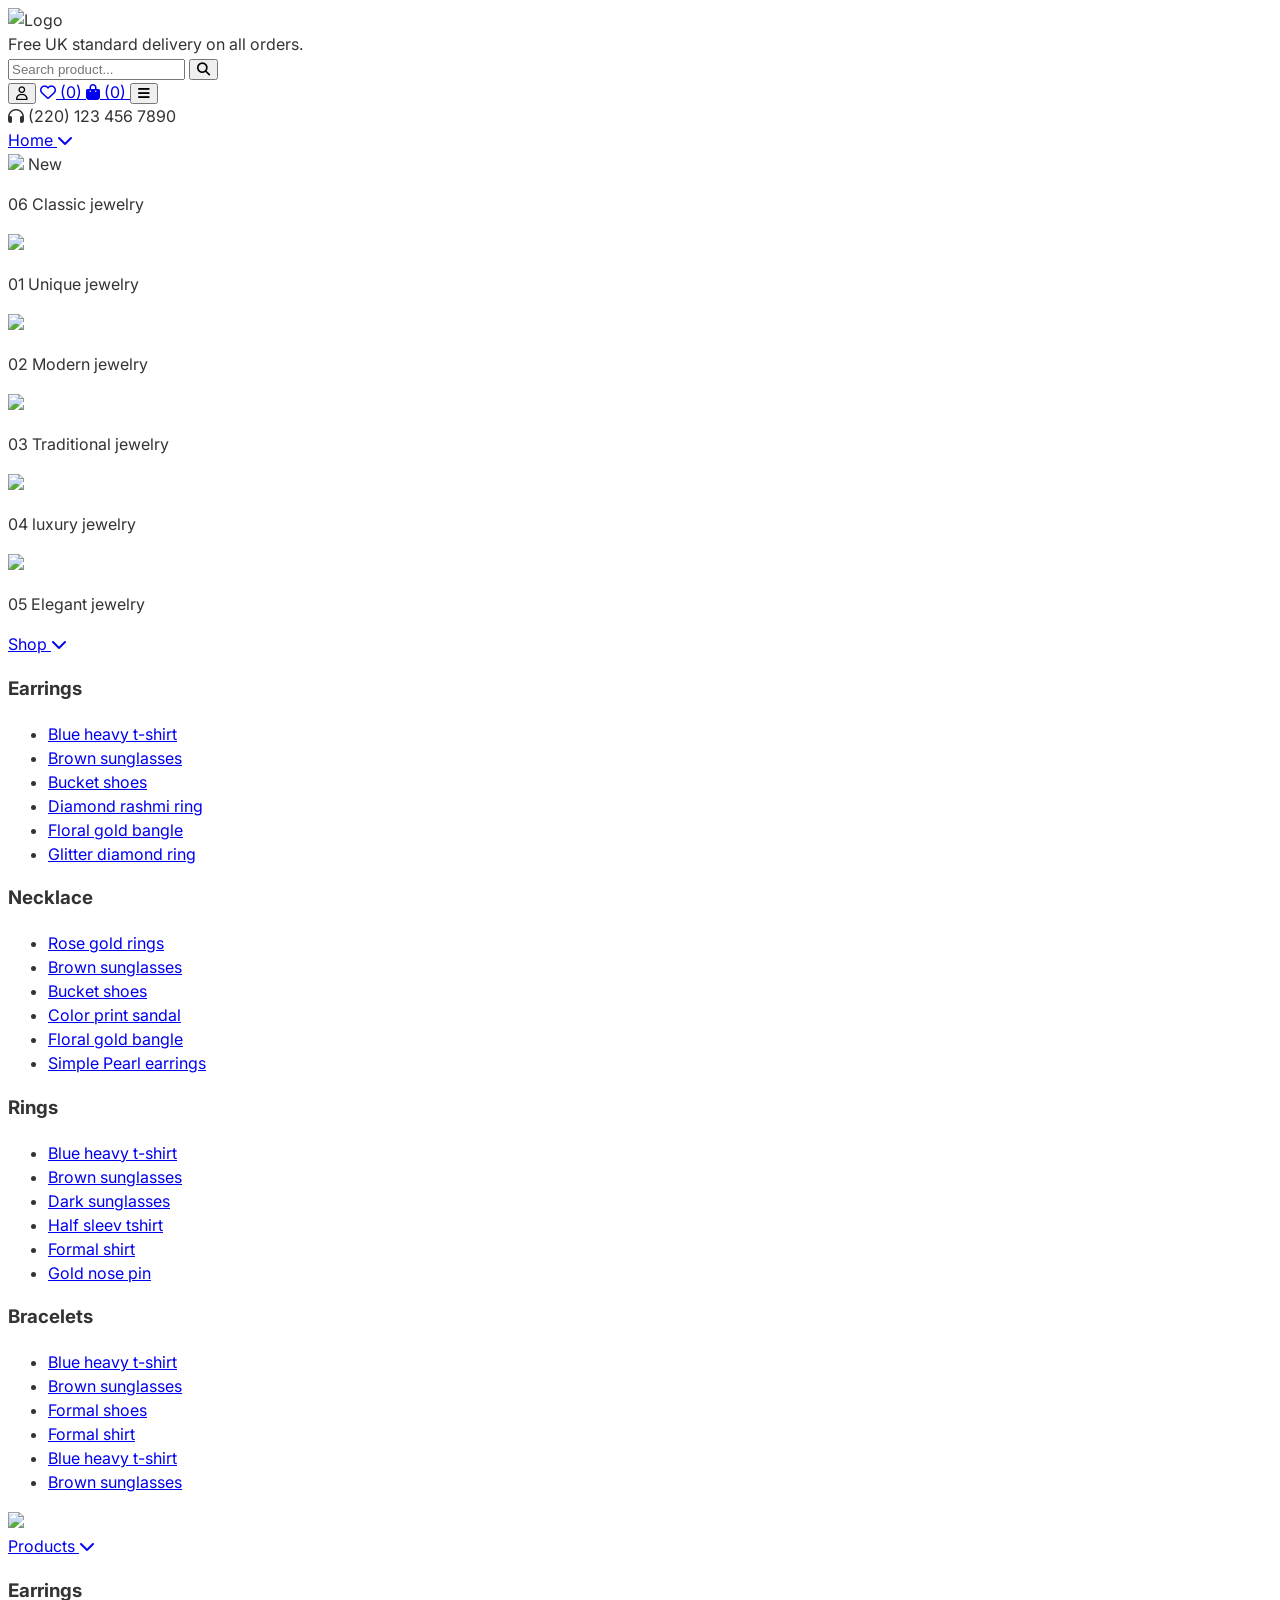
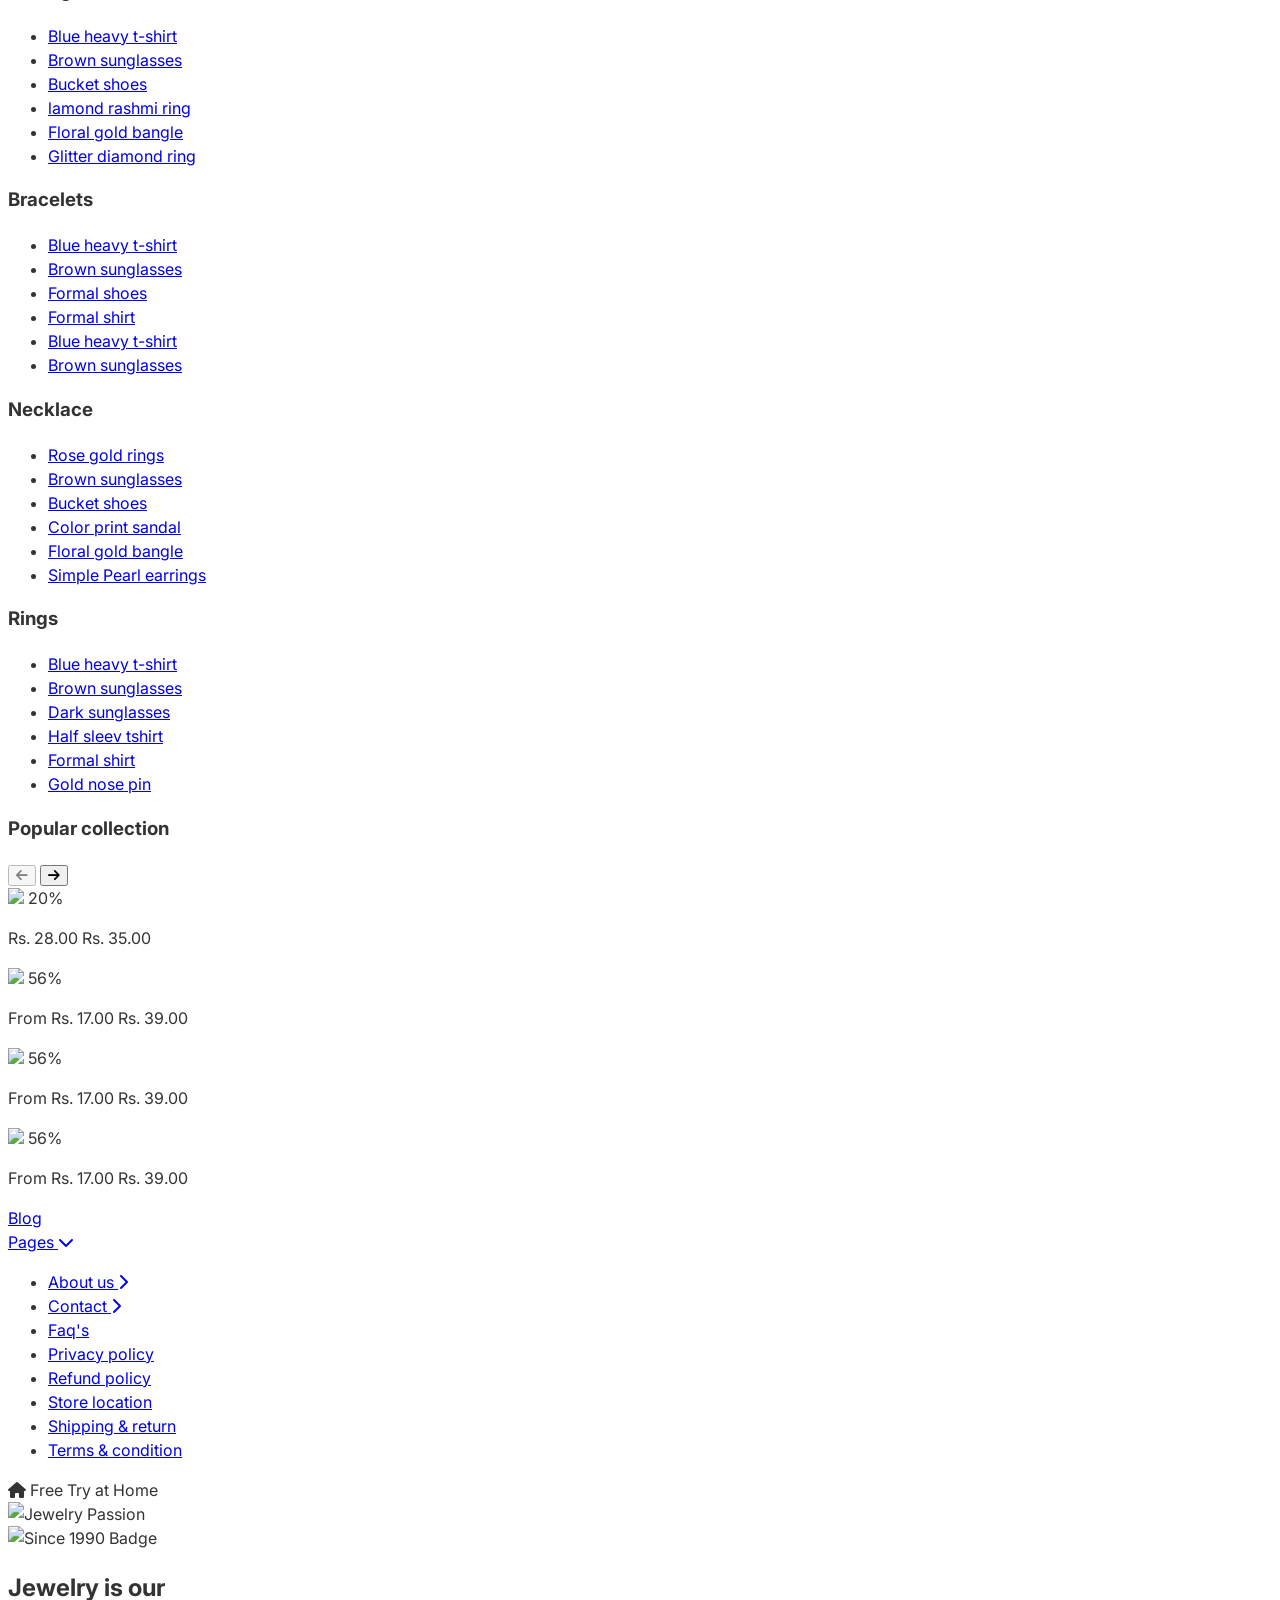
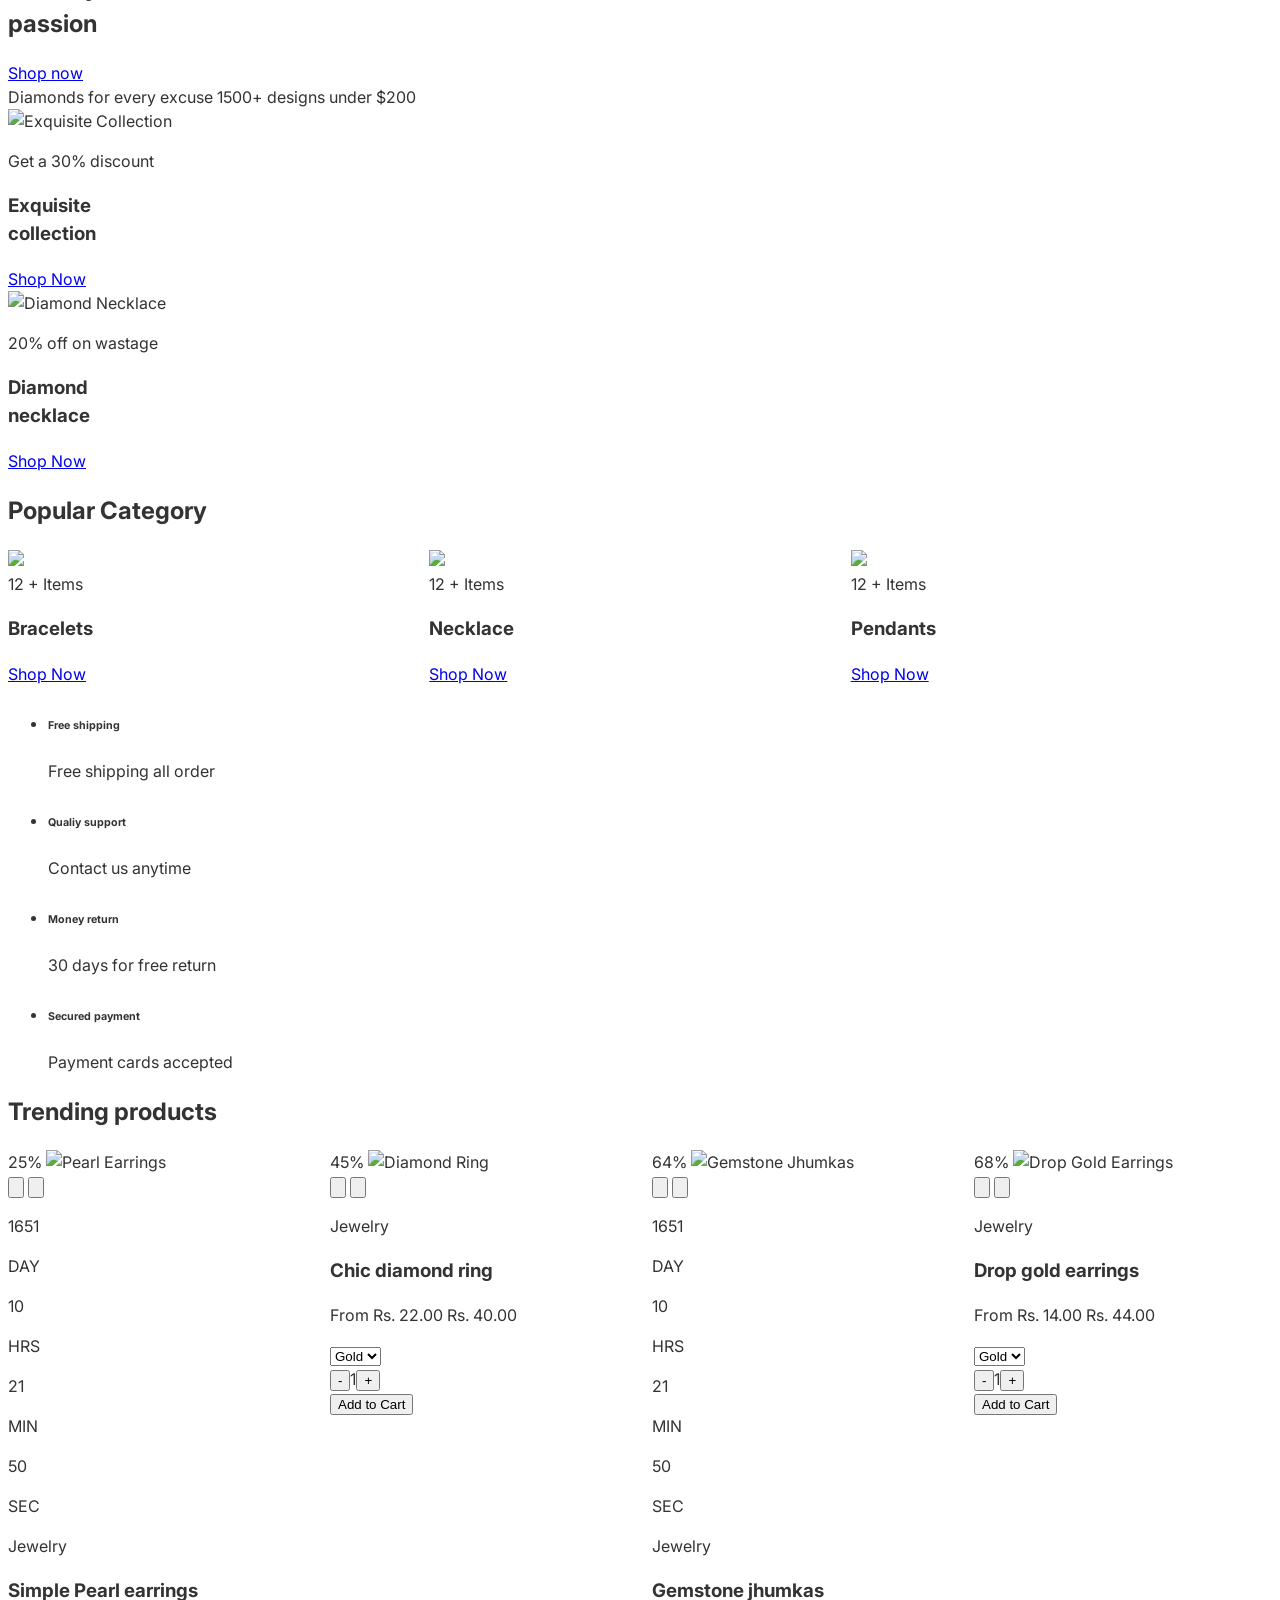
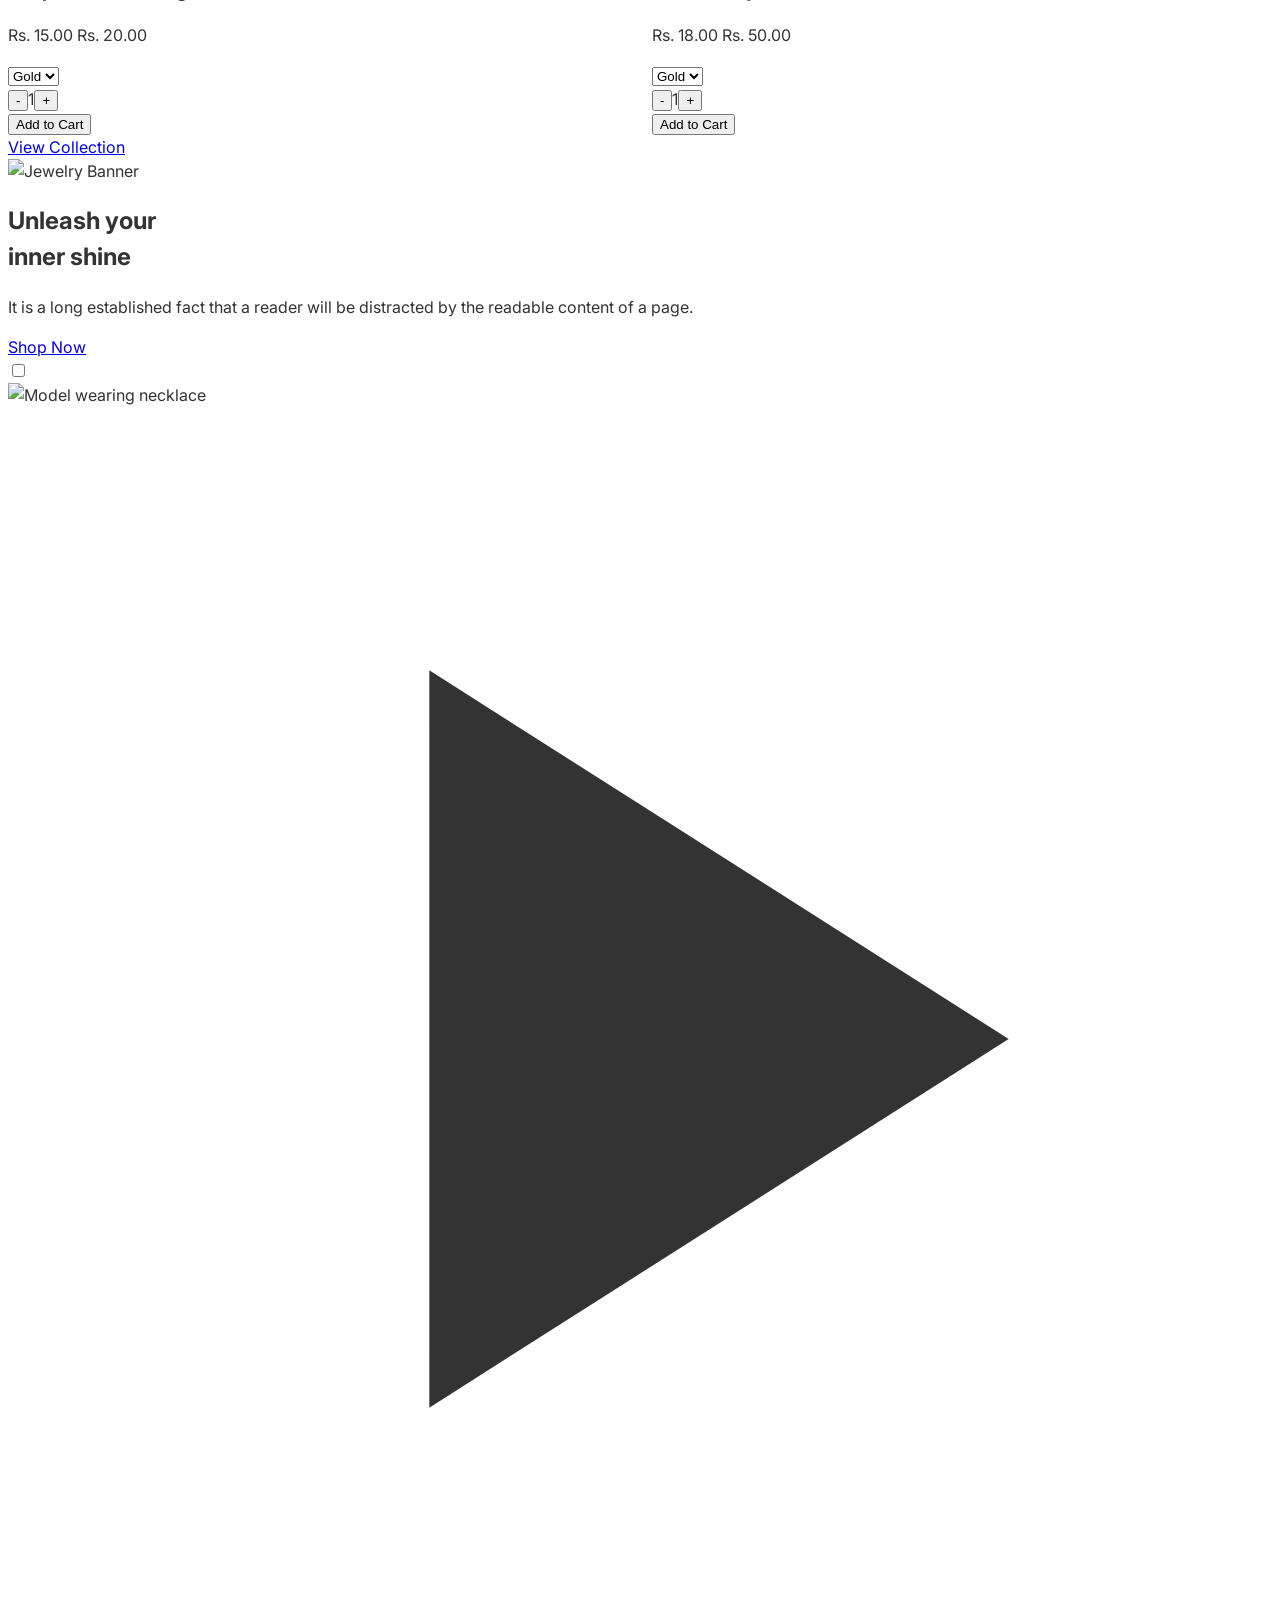
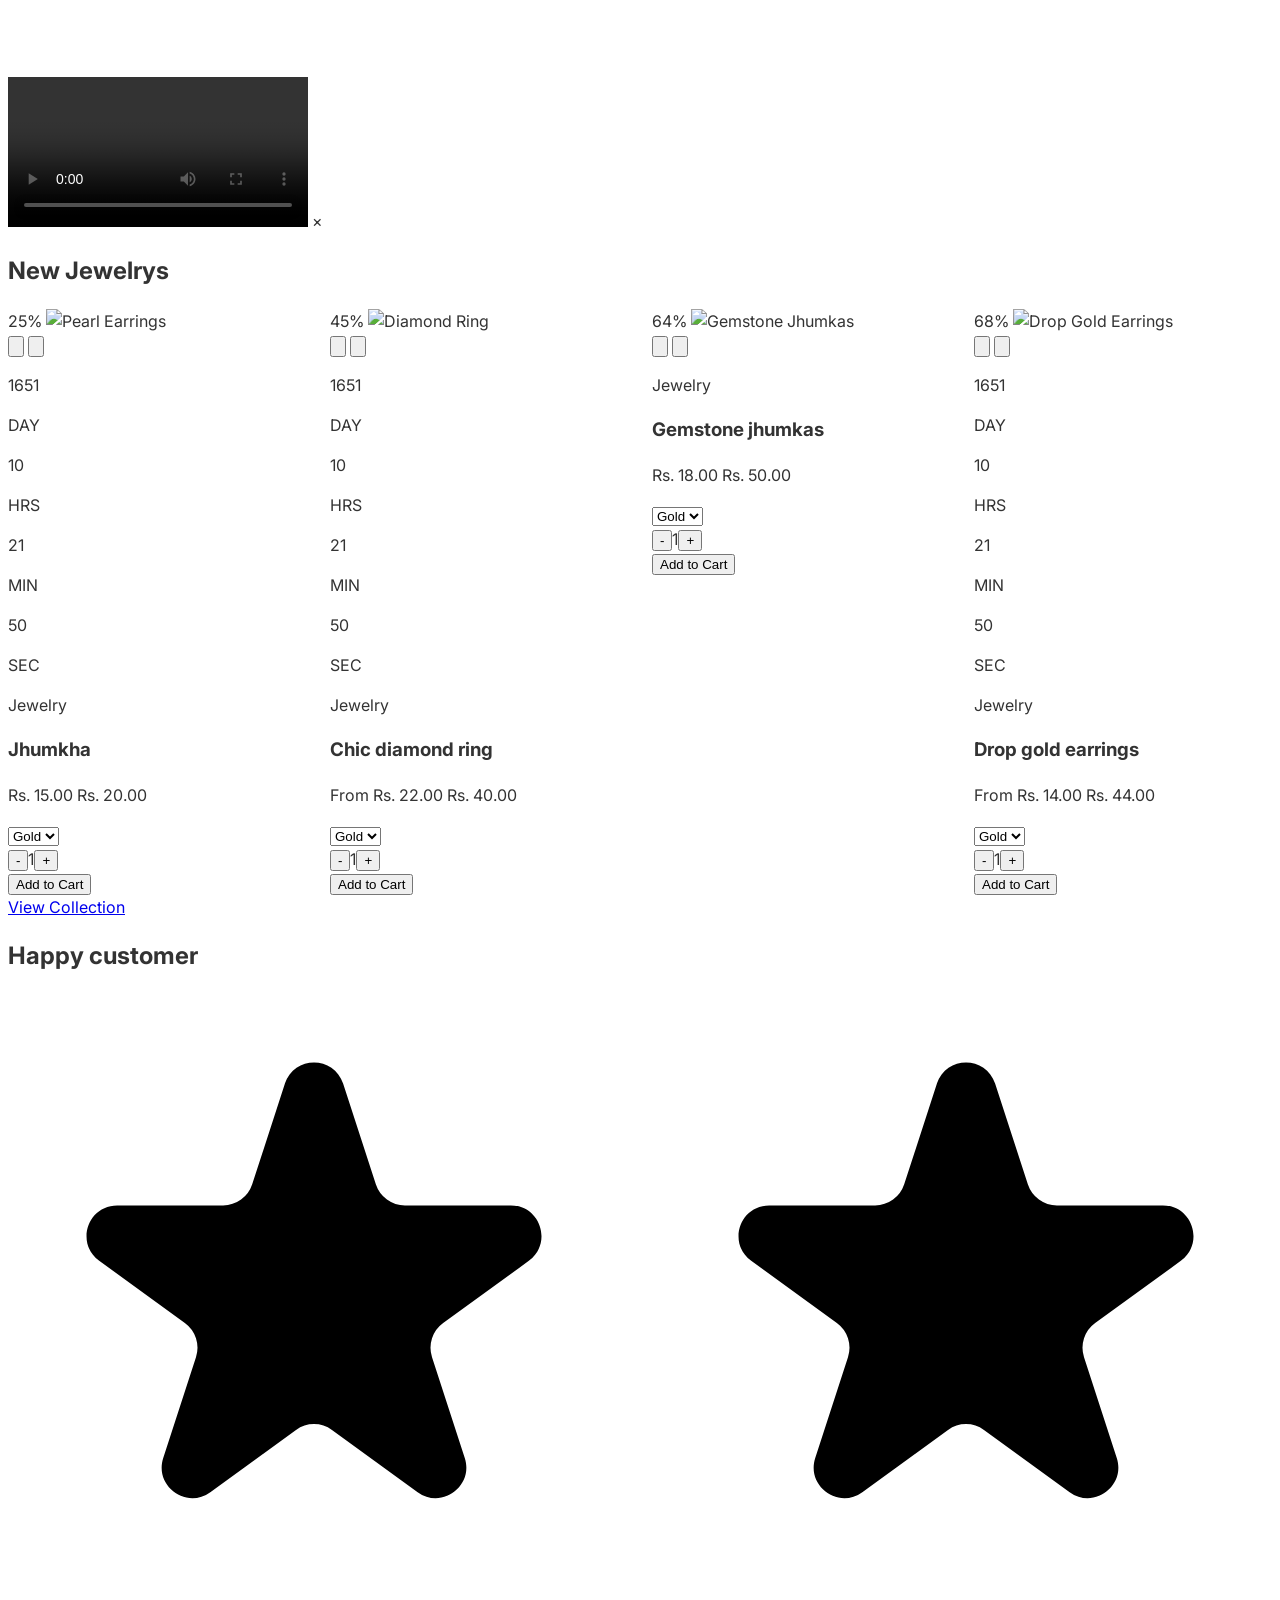
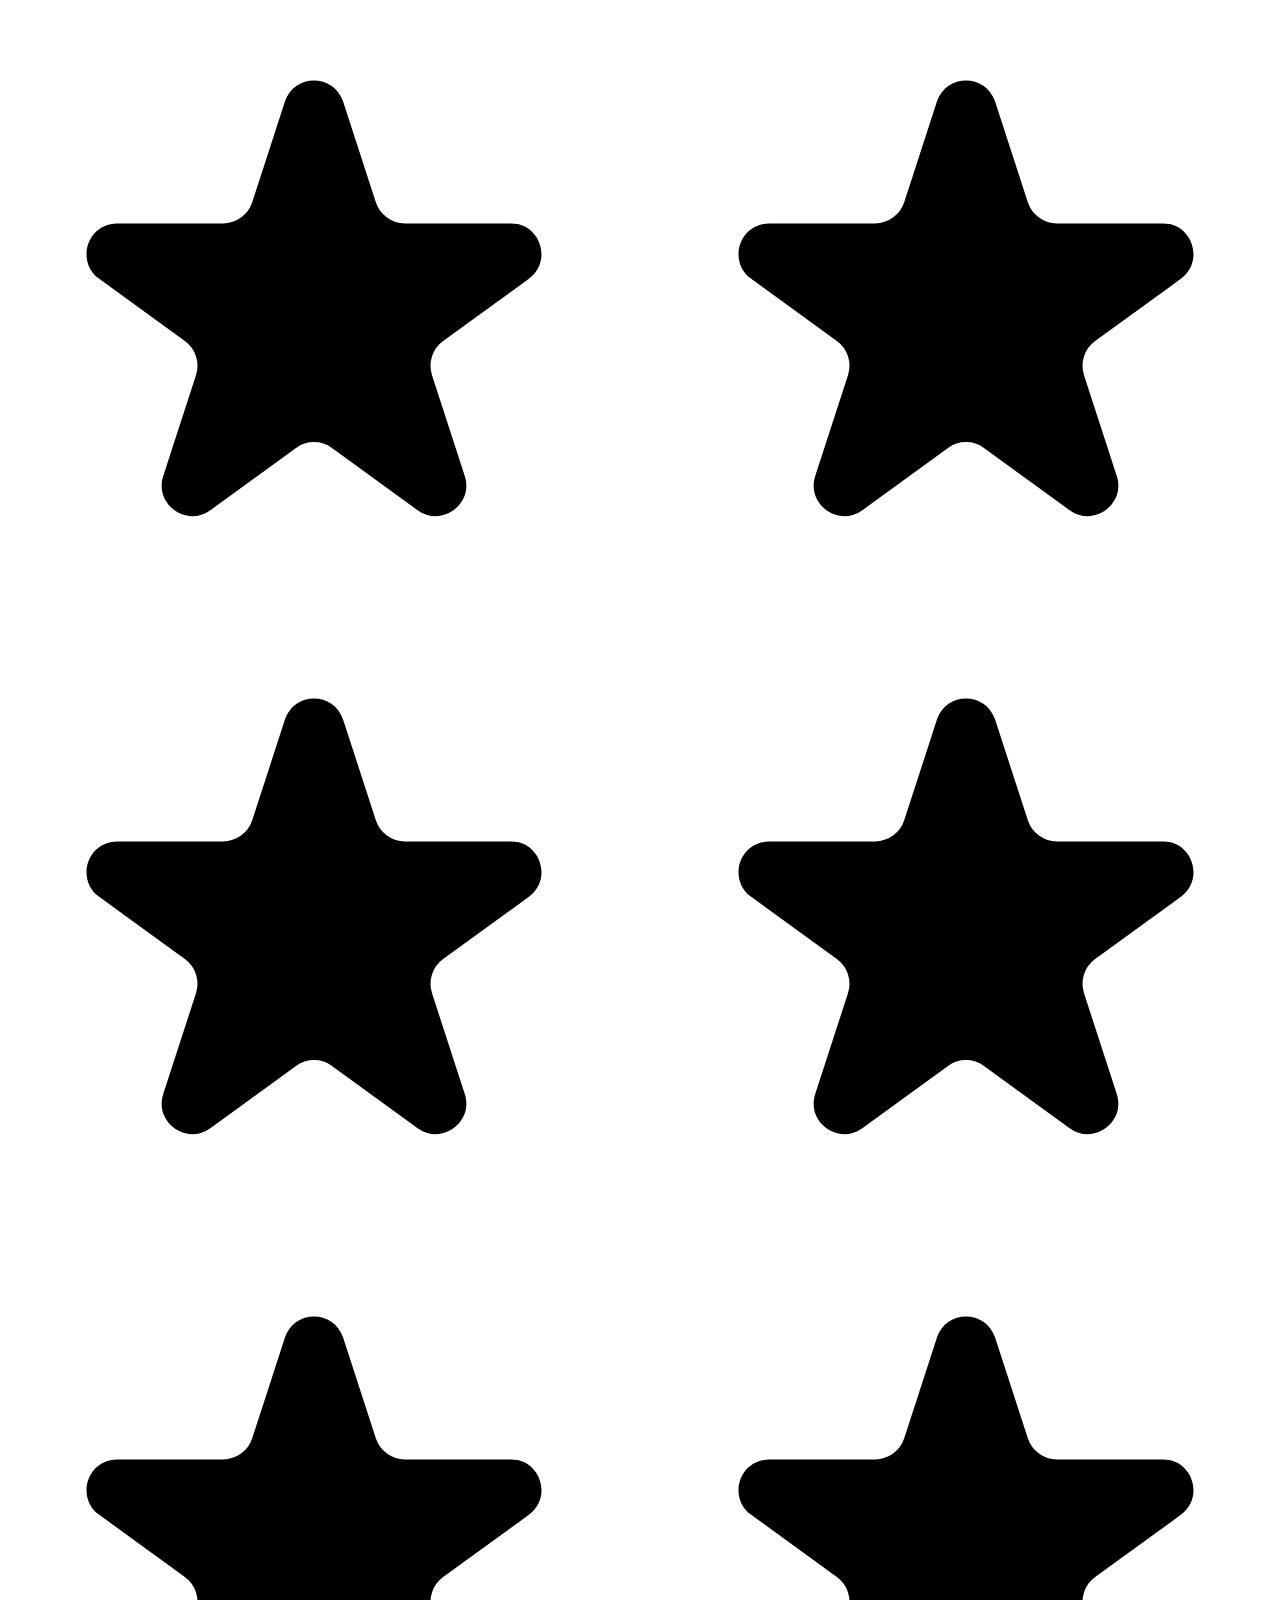
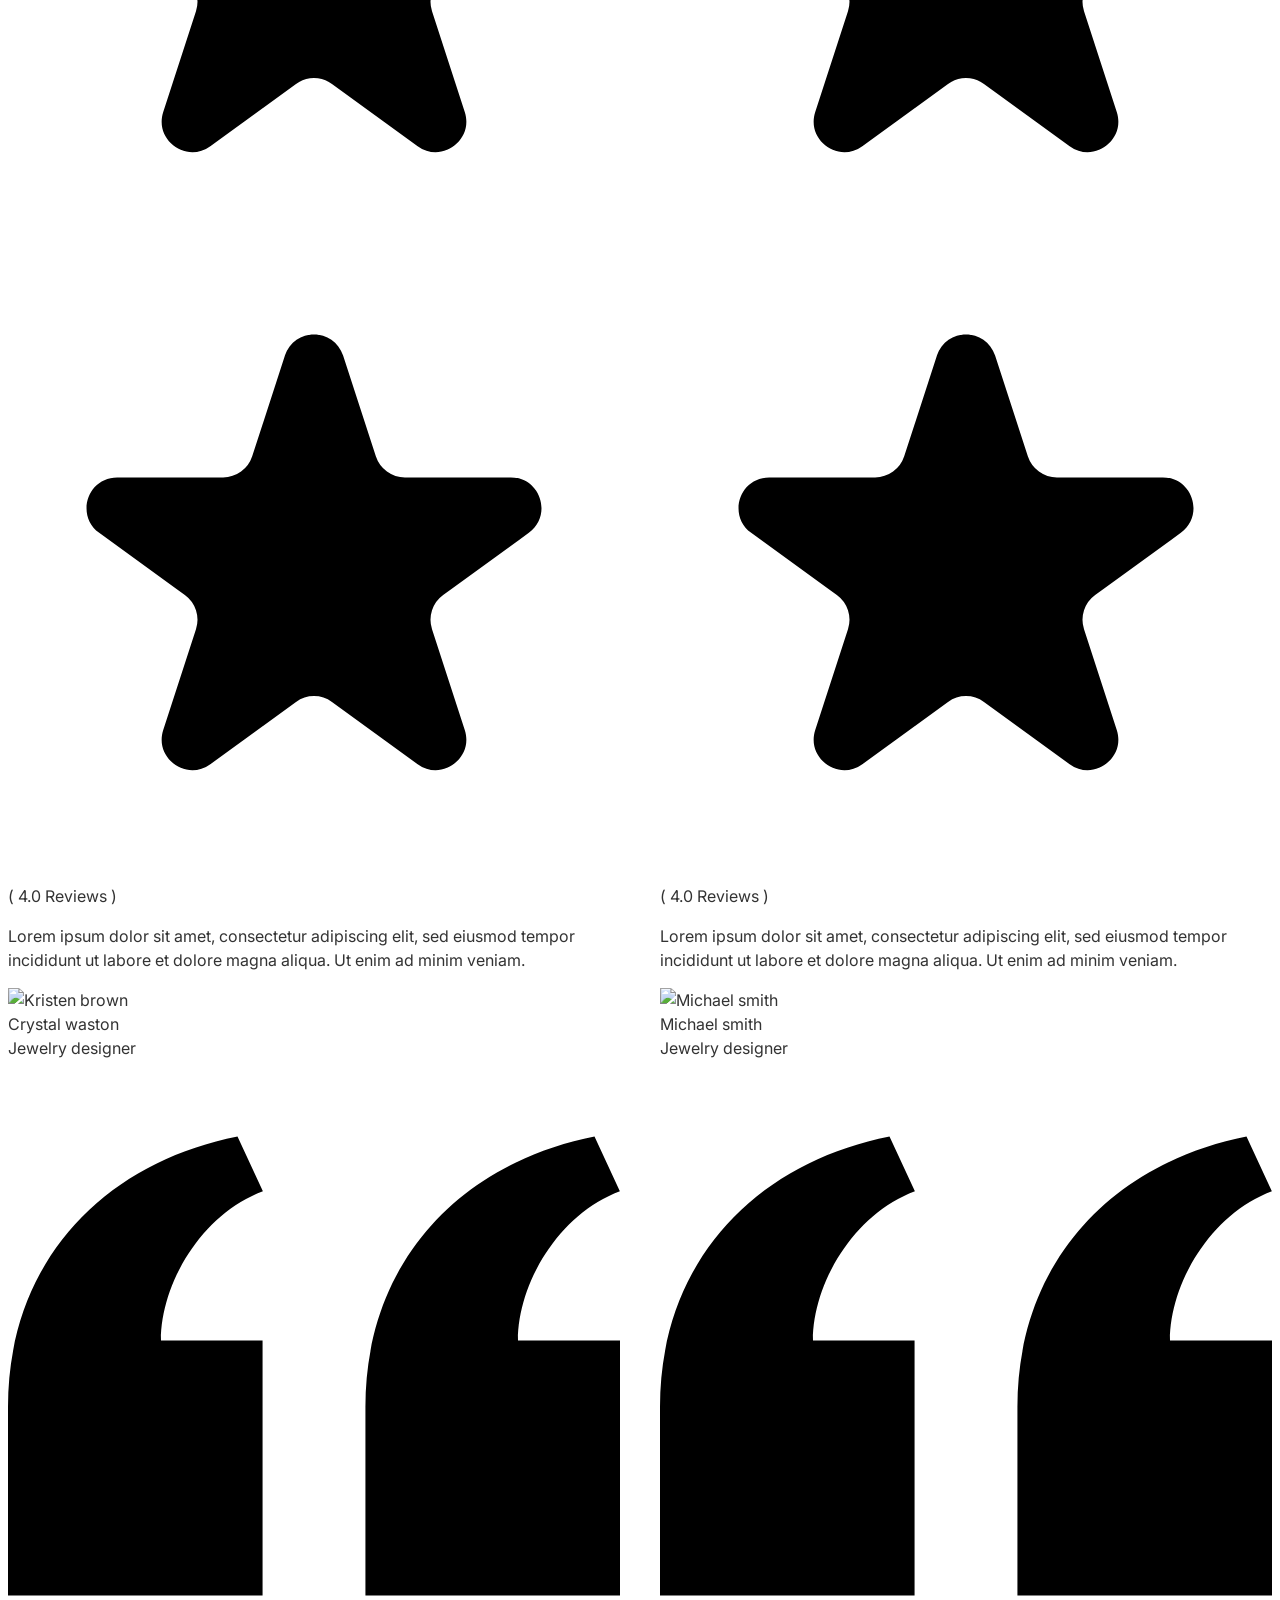
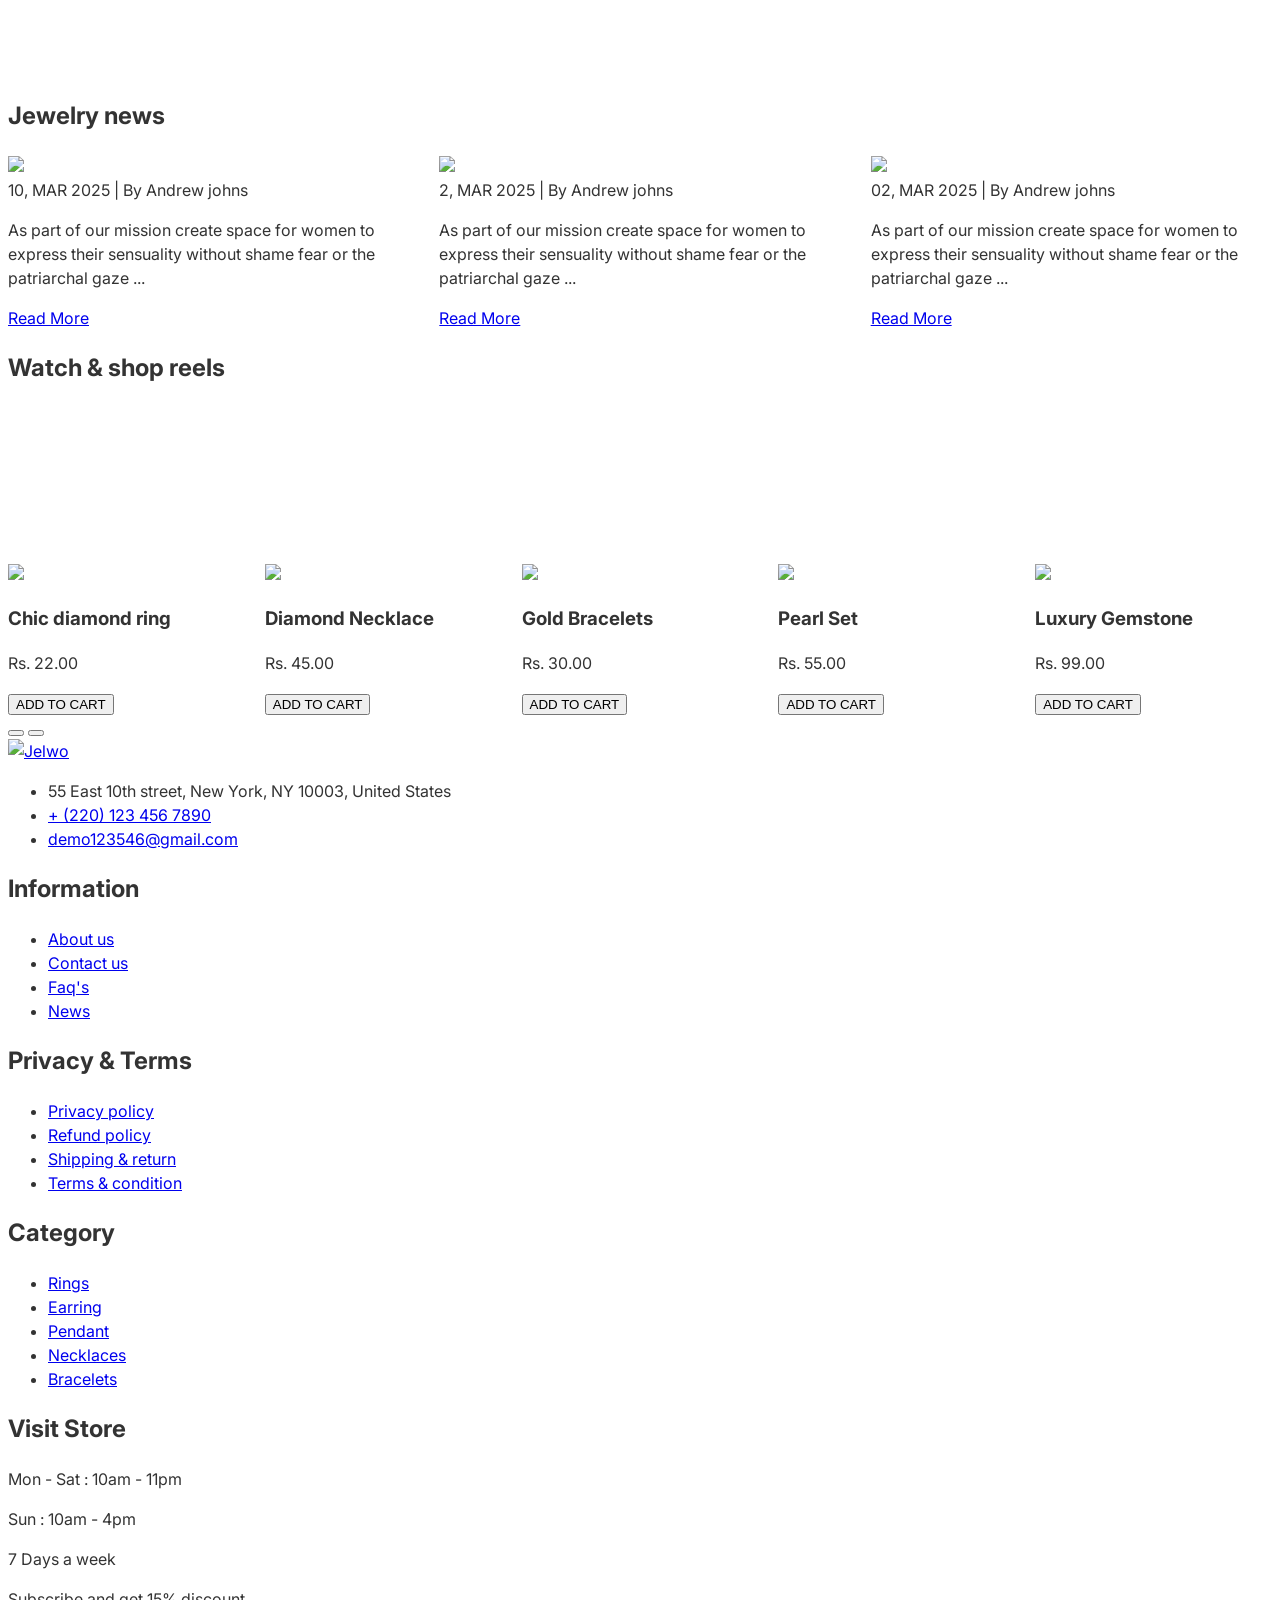
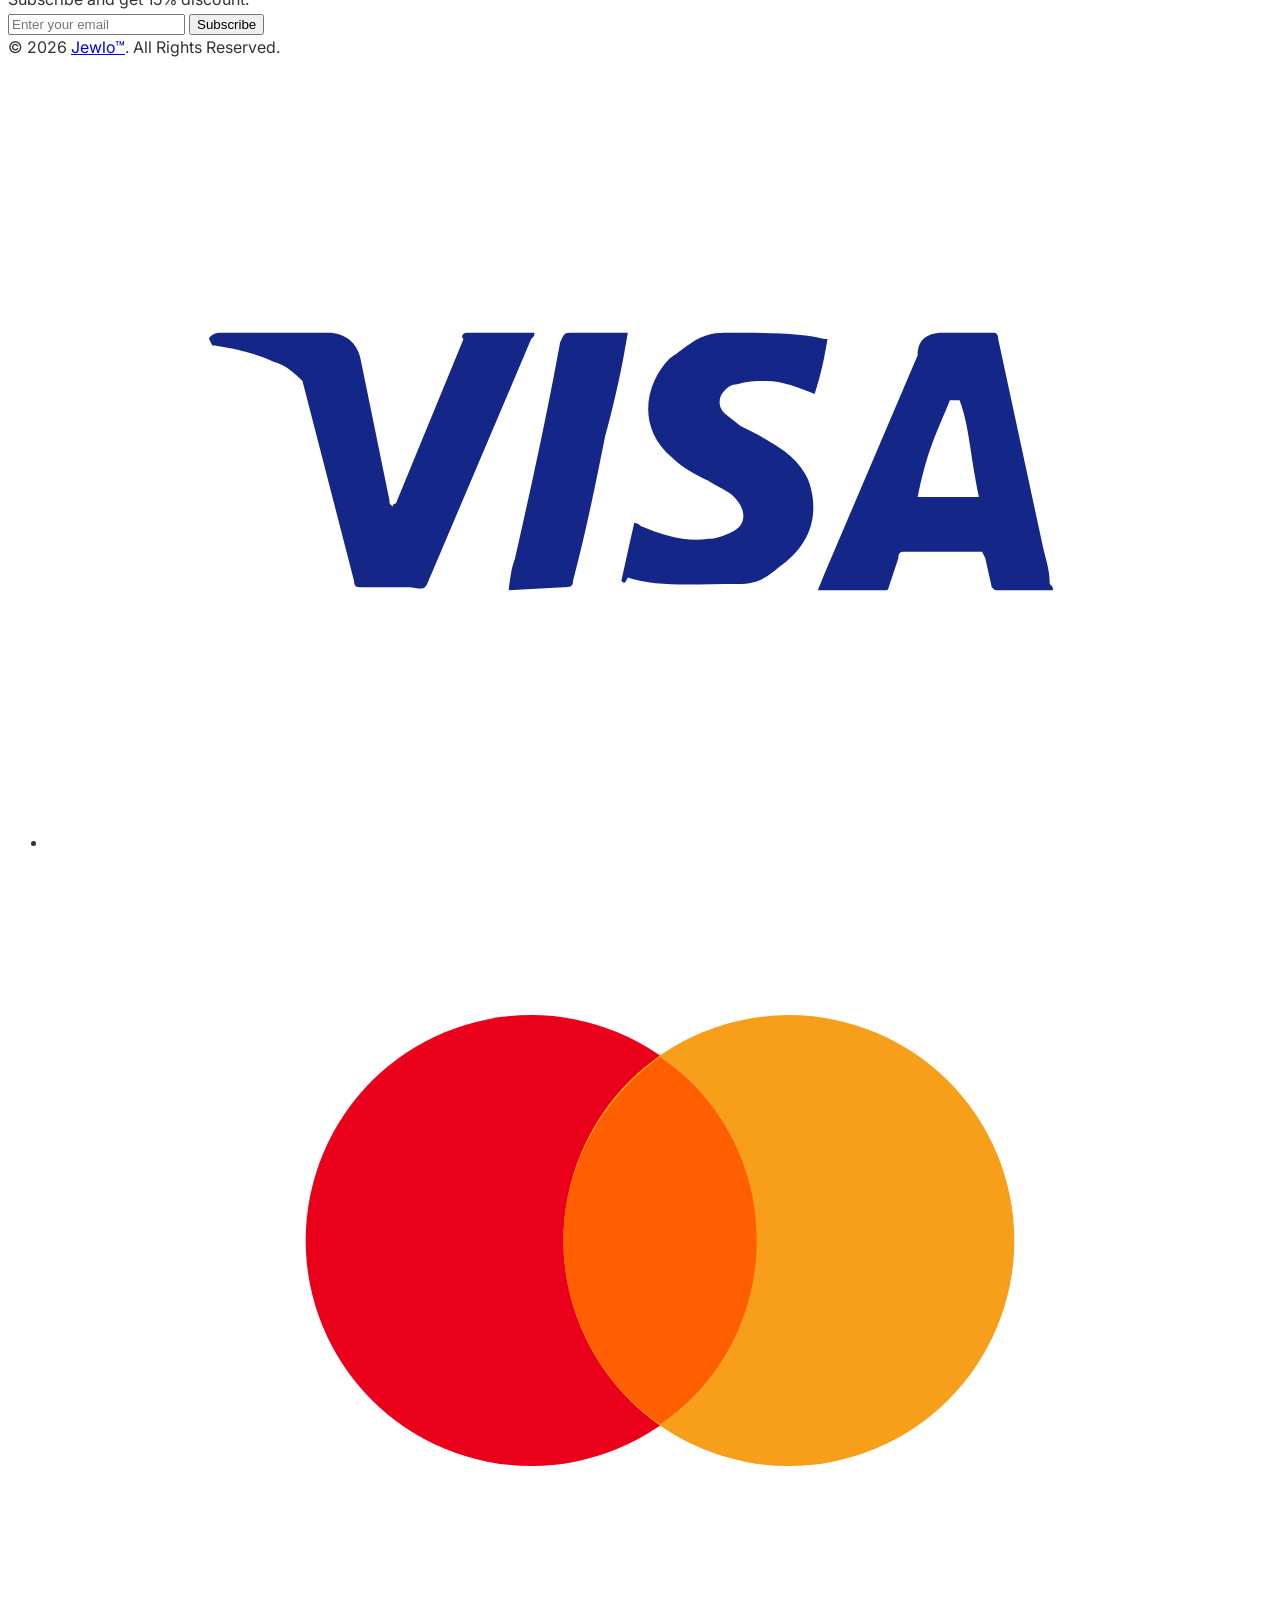
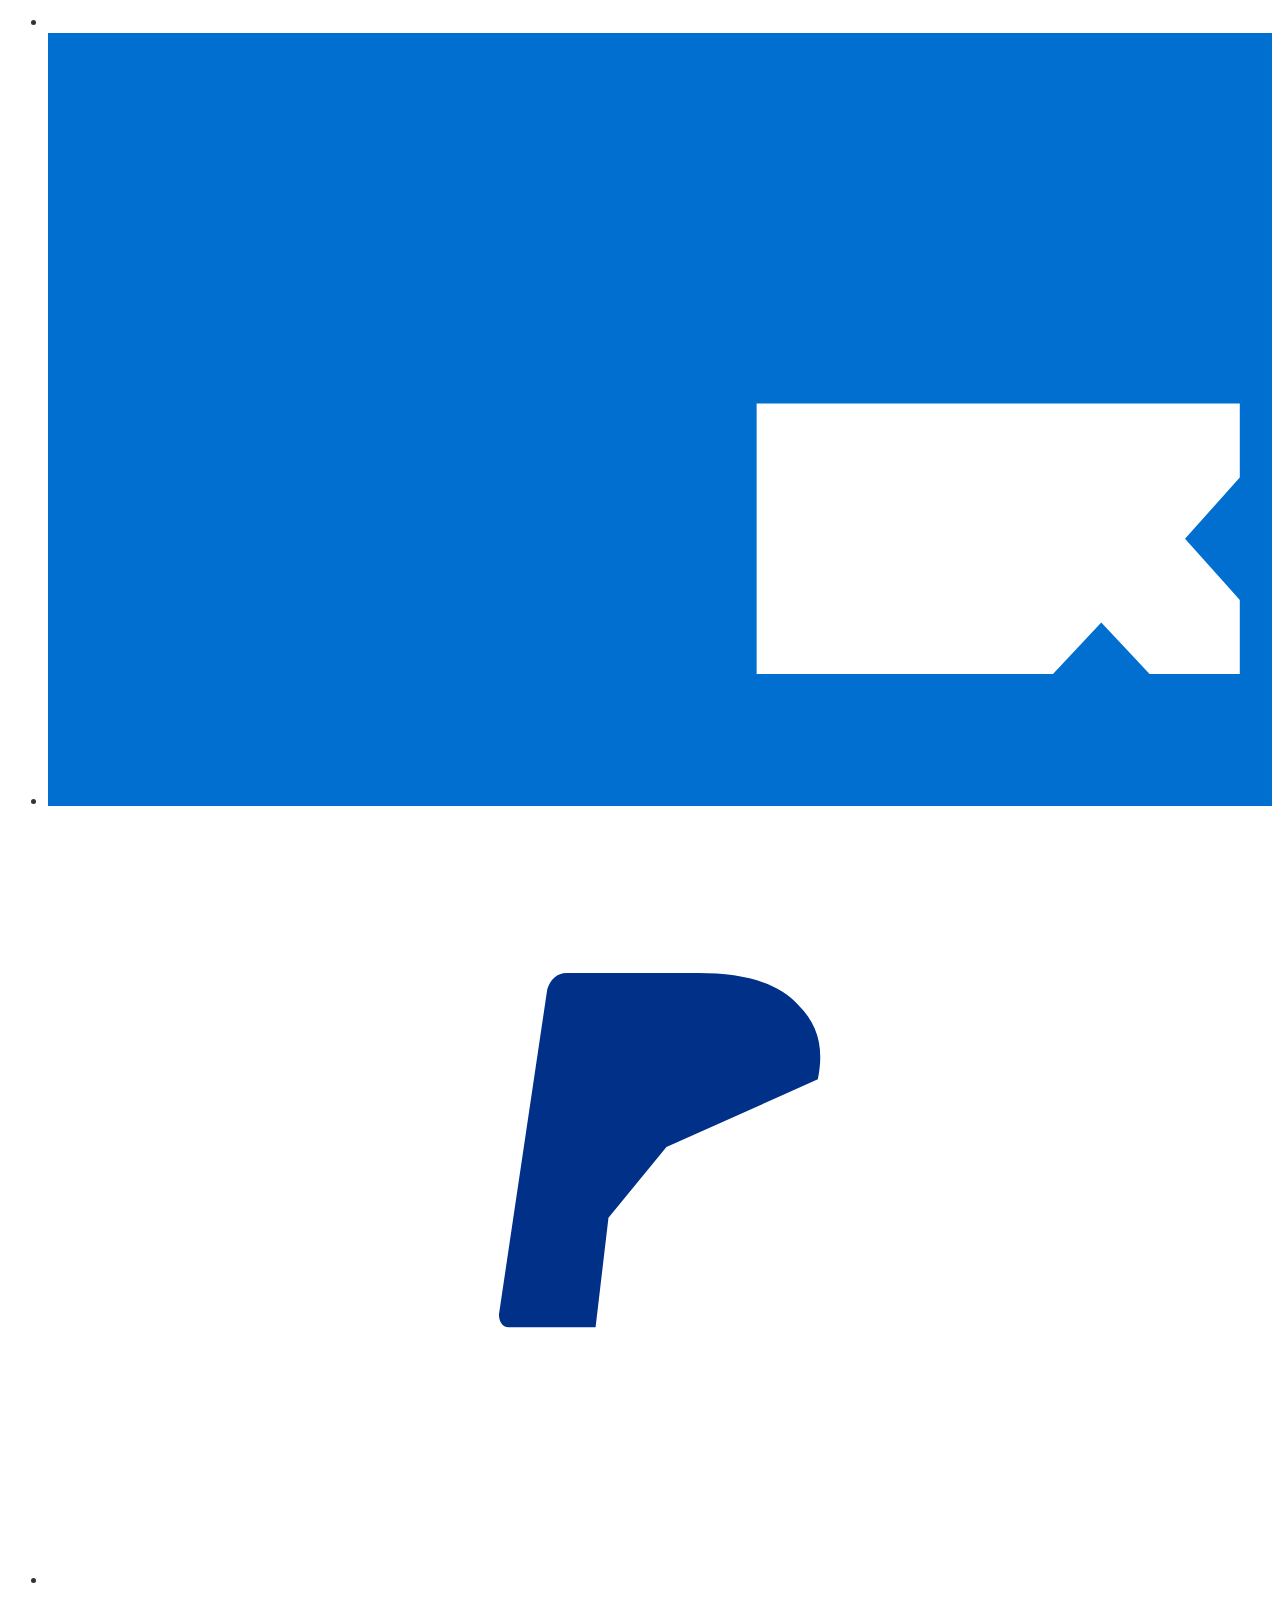
==== commit 31b47502: "Fixed add to cart" ====
--- a/index.html
+++ b/index.html
@@ -159,7 +159,7 @@
                     </div>
 
                     <div class="group h-full flex items-center">
-                        <a href="#"
+                        <a href="collection.html"
                             class="flex items-center hover:text-amber-700 transition-colors font-semibold uppercase tracking-wide text-[13px] border-b-2 border-transparent group-hover:border-amber-700 h-full">
                             Shop <i class="fa-solid fa-chevron-down ml-1.5 text-[10px]"></i>
                         </a>
@@ -876,14 +876,16 @@
                                         <option>Gold</option>
                                     </select>
                                     <div class="flex border border-gray-200 items-center text-xs">
-                                        <button class="px-2 text-gray-400">-</button><span
+                                        <button onclick="changeQty(-1, this.nextElementSibling)"
+                                            class="px-2 text-gray-400">-</button><span
                                             class="px-2 border-x border-gray-100">1</span><button
+                                            onclick="changeQty(1, this.previousElementSibling)"
                                             class="px-2 text-gray-400">+</button>
                                     </div>
                                 </div>
-                                <button
-                                    onclick="addToCart({id: 'pearl-earrings', name: 'Simple Pearl earrings', price: 15.00, img: 'https://jelwo.myshopify.com/cdn/shop/files/jewelry-product-6.jpg?v=1742442751&width=352'})"
-                                    class="border-b border-[#bb9d89] text-[#bb9d89] font-bold text-xs uppercase tracking-[0.2em] pb-1">Add
+                                <button data-id="pearl-earrings" data-name="Simple Pearl earrings" data-price="15.00"
+                                    data-img="https://jelwo.myshopify.com/cdn/shop/files/jewelry-product-6.jpg?v=1742442751&width=352"
+                                    class="js-add-to-cart border-b border-[#bb9d89] text-[#bb9d89] font-bold text-xs uppercase tracking-[0.2em] pb-1">Add
                                     to Cart</button>
 
                             </div>
@@ -932,13 +934,15 @@
                                         <option>Gold</option>
                                     </select>
                                     <div class="flex border border-gray-200 items-center text-xs"><button
+                                            onclick="changeQty(-1, this.nextElementSibling)"
                                             class="px-2 text-gray-400">-</button><span
                                             class="px-2 border-x border-gray-100">1</span><button
+                                            onclick="changeQty(1, this.previousElementSibling)"
                                             class="px-2 text-gray-400">+</button></div>
                                 </div>
-                                <button
-                                    onclick="addToCart({id: 'diamond-ring', name: 'Chic diamond ring', price: 22.00, img: 'https://jelwo.myshopify.com/cdn/shop/files/jewelry-product-9.jpg?v=1742442751&width=352'})"
-                                    class="border-b border-[#bb9d89] text-[#bb9d89] font-bold text-xs uppercase tracking-[0.2em] pb-1">Add
+                                <button data-id="diamond-ring" data-name="Chic diamond ring" data-price="22.00"
+                                    data-img="https://jelwo.myshopify.com/cdn/shop/files/jewelry-product-9.jpg?v=1742442751&width=352"
+                                    class="js-add-to-cart border-b border-[#bb9d89] text-[#bb9d89] font-bold text-xs uppercase tracking-[0.2em] pb-1">Add
                                     to Cart</button>
 
                             </div>
@@ -1006,13 +1010,15 @@
                                         <option>Gold</option>
                                     </select>
                                     <div class="flex border border-gray-200 items-center text-xs"><button
+                                            onclick="changeQty(-1, this.nextElementSibling)"
                                             class="px-2 text-gray-400">-</button><span
                                             class="px-2 border-x border-gray-100">1</span><button
+                                            onclick="changeQty(1, this.previousElementSibling)"
                                             class="px-2 text-gray-400">+</button></div>
                                 </div>
-                                <button
-                                    onclick="addToCart({id: 'gemstone-jhumkas', name: 'Gemstone jhumkas', price: 18.00, img: 'https://jelwo.myshopify.com/cdn/shop/files/jewelry-product-8.jpg?v=1742442751&width=352'})"
-                                    class="border-b border-[#bb9d89] text-[#bb9d89] font-bold text-xs uppercase tracking-[0.2em] pb-1">Add
+                                <button data-id="gemstone-jhumkas" data-name="Gemstone jhumkas" data-price="18.00"
+                                    data-img="https://jelwo.myshopify.com/cdn/shop/files/jewelry-product-8.jpg?v=1742442751&width=352"
+                                    class="js-add-to-cart border-b border-[#bb9d89] text-[#bb9d89] font-bold text-xs uppercase tracking-[0.2em] pb-1">Add
                                     to Cart</button>
 
                             </div>
@@ -1065,9 +1071,9 @@
                                             class="px-2 border-x border-gray-100">1</span><button
                                             class="px-2 text-gray-400">+</button></div>
                                 </div>
-                                <button
-                                    onclick="addToCart({id: 'drop-gold-earrings', name: 'Drop gold earrings', price: 14.00, img: 'https://jelwo.myshopify.com/cdn/shop/files/jewelry-product-7.jpg?v=1742442751&width=352'})"
-                                    class="border-b border-[#bb9d89] text-[#bb9d89] font-bold text-xs uppercase tracking-[0.2em] pb-1">Add
+                                <button data-id="drop-gold-earrings" data-name="Drop gold earrings" data-price="14.00"
+                                    data-img="https://jelwo.myshopify.com/cdn/shop/files/jewelry-product-7.jpg?v=1742442751&width=352"
+                                    class="js-add-to-cart border-b border-[#bb9d89] text-[#bb9d89] font-bold text-xs uppercase tracking-[0.2em] pb-1">Add
                                     to Cart</button>
 
                             </div>
@@ -1140,9 +1146,9 @@
                                             class="px-2 border-x border-gray-100">1</span><button
                                             class="px-2 text-gray-400">+</button></div>
                                 </div>
-                                <button
-                                    onclick="addToCart({id: 'gold-ring', name: 'Gold ring', price: 14.00, img: 'https://jelwo.myshopify.com/cdn/shop/files/jewelry-product-26.jpg?v=1742444221&width=352'})"
-                                    class="border-b border-[#bb9d89] text-[#bb9d89] font-bold text-xs uppercase tracking-[0.2em] pb-1">Add
+                                <button data-id="gold-ring" data-name="Gold ring" data-price="14.00"
+                                    data-img="https://jelwo.myshopify.com/cdn/shop/files/jewelry-product-26.jpg?v=1742444221&width=352"
+                                    class="js-add-to-cart border-b border-[#bb9d89] text-[#bb9d89] font-bold text-xs uppercase tracking-[0.2em] pb-1">Add
                                     to Cart</button>
 
                             </div>
@@ -1311,9 +1317,9 @@
                                             class="px-2 text-gray-400">+</button>
                                     </div>
                                 </div>
-                                <button
-                                    onclick="addToCart({id: 'jhumka-new', name: 'Jhumkha', price: 15.00, img: 'https://jelwo.myshopify.com/cdn/shop/files/jewelry-product-51.jpg?v=1742445540&width=352'})"
-                                    class="border-b border-[#bb9d89] text-[#bb9d89] font-bold text-xs uppercase tracking-[0.2em] pb-1">Add
+                                <button data-id="jhumka-new" data-name="Jhumkha" data-price="15.00"
+                                    data-img="https://jelwo.myshopify.com/cdn/shop/files/jewelry-product-51.jpg?v=1742445540&width=352"
+                                    class="js-add-to-cart border-b border-[#bb9d89] text-[#bb9d89] font-bold text-xs uppercase tracking-[0.2em] pb-1">Add
                                     to Cart</button>
 
                             </div>
@@ -1386,9 +1392,9 @@
                                             class="px-2 border-x border-gray-100">1</span><button
                                             class="px-2 text-gray-400">+</button></div>
                                 </div>
-                                <button
-                                    onclick="addToCart({id: 'diamond-ring-2', name: 'Chic diamond ring', price: 22.00, img: 'https://jelwo.myshopify.com/cdn/shop/files/jewelry-product-9.jpg?v=1742442751&width=352'})"
-                                    class="border-b border-[#bb9d89] text-[#bb9d89] font-bold text-xs uppercase tracking-[0.2em] pb-1">Add
+                                <button data-id="diamond-ring-2" data-name="Chic diamond ring" data-price="22.00"
+                                    data-img="https://jelwo.myshopify.com/cdn/shop/files/jewelry-product-9.jpg?v=1742442751&width=352"
+                                    class="js-add-to-cart border-b border-[#bb9d89] text-[#bb9d89] font-bold text-xs uppercase tracking-[0.2em] pb-1">Add
                                     to Cart</button>
                             </div>
                         </div>
@@ -1436,13 +1442,15 @@
                                         <option>Gold</option>
                                     </select>
                                     <div class="flex border border-gray-200 items-center text-xs"><button
+                                            onclick="changeQty(-1, this.nextElementSibling)"
                                             class="px-2 text-gray-400">-</button><span
                                             class="px-2 border-x border-gray-100">1</span><button
+                                            onclick="changeQty(1, this.previousElementSibling)"
                                             class="px-2 text-gray-400">+</button></div>
                                 </div>
-                                <button
-                                    onclick="addToCart({id: 'gemstone-jhumka-2', name: 'Gemstone jhumkas', price: 18.00, img: 'https://jelwo.myshopify.com/cdn/shop/files/jewelry-product-8.jpg?v=1742442751&width=352'})"
-                                    class="border-b border-[#bb9d89] text-[#bb9d89] font-bold text-xs uppercase tracking-[0.2em] pb-1">Add
+                                <button data-id="gemstone-jhumka-2" data-name="Gemstone jhumkas" data-price="18.00"
+                                    data-img="https://jelwo.myshopify.com/cdn/shop/files/jewelry-product-8.jpg?v=1742442751&width=352"
+                                    class="js-add-to-cart border-b border-[#bb9d89] text-[#bb9d89] font-bold text-xs uppercase tracking-[0.2em] pb-1">Add
                                     to Cart</button>
                             </div>
                         </div>
@@ -1509,13 +1517,15 @@
                                         <option>Gold</option>
                                     </select>
                                     <div class="flex border border-gray-200 items-center text-xs"><button
+                                            onclick="changeQty(-1, this.nextElementSibling)"
                                             class="px-2 text-gray-400">-</button><span
                                             class="px-2 border-x border-gray-100">1</span><button
+                                            onclick="changeQty(1, this.previousElementSibling)"
                                             class="px-2 text-gray-400">+</button></div>
                                 </div>
-                                <button
-                                    onclick="addToCart({id: 'drop-gold-earring-2', name: 'Drop gold earrings', price: 14.00, img: 'https://jelwo.myshopify.com/cdn/shop/files/jewelry-product-7.jpg?v=1742442751&width=352'})"
-                                    class="border-b border-[#bb9d89] text-[#bb9d89] font-bold text-xs uppercase tracking-[0.2em] pb-1">Add
+                                <button data-id="drop-gold-earring-2" data-name="Drop gold earrings" data-price="14.00"
+                                    data-img="https://jelwo.myshopify.com/cdn/shop/files/jewelry-product-7.jpg?v=1742442751&width=352"
+                                    class="js-add-to-cart border-b border-[#bb9d89] text-[#bb9d89] font-bold text-xs uppercase tracking-[0.2em] pb-1">Add
                                     to Cart</button>
                             </div>
                         </div>
@@ -1562,12 +1572,14 @@
                                         <option>Gold</option>
                                     </select>
                                     <div class="flex border border-gray-200 items-center text-xs"><button
+                                            onclick="changeQty(-1, this.nextElementSibling)"
                                             class="px-2 text-gray-400">-</button><span
                                             class="px-2 border-x border-gray-100">1</span><button
+                                            onclick="changeQty(1, this.previousElementSibling)"
                                             class="px-2 text-gray-400">+</button></div>
                                 </div>
                                 <button
-                                    onclick="addToCart({id: 'drop-gold-earring-3', name: 'Drop gold earrings', price: 14.00, img: 'https://jelwo.myshopify.com/cdn/shop/files/jewelry-product-7.jpg?v=1742442751&width=352'})"
+                                    onclick="addToCart({id: 'drop-gold-earring-3', name: 'Drop gold earrings', price: 14.00, img: 'https://jelwo.myshopify.com/cdn/shop/files/jewelry-product-7.jpg?v=1742442751&width=352'}, parseInt(this.previousElementSibling.querySelector('span').textContent))"
                                     class="border-b border-[#bb9d89] text-[#bb9d89] font-bold text-xs uppercase tracking-[0.2em] pb-1">Add
                                     to Cart</button>
                             </div>
@@ -2467,7 +2479,7 @@
                         <i class="fa-regular fa-heart text-amber-700"></i>
                         <span>Wishlist</span>
                     </div>
-                    <span class="text-xs text-amber-800 bg-amber-50 px-2 py-0.5 rounded-full">(0)</span>
+                    <span class="wishlist-count text-xs text-amber-800 bg-amber-50 px-2 py-0.5 rounded-full">(0)</span>
                 </a>
                 <a href="cart.html"
                     class="block hover:text-amber-700 transition-colors py-2 border-b border-gray-50 flex items-center justify-between">
@@ -2475,7 +2487,7 @@
                         <i class="fa-solid fa-bag-shopping text-amber-700"></i>
                         <span>Cart</span>
                     </div>
-                    <span class="text-xs text-amber-800 bg-amber-50 px-2 py-0.5 rounded-full">(0)</span>
+                    <span class="cart-count text-xs text-amber-800 bg-amber-50 px-2 py-0.5 rounded-full">(0)</span>
                 </a>
             </nav>
             <div class="p-6 border-t border-gray-100 bg-gray-50">
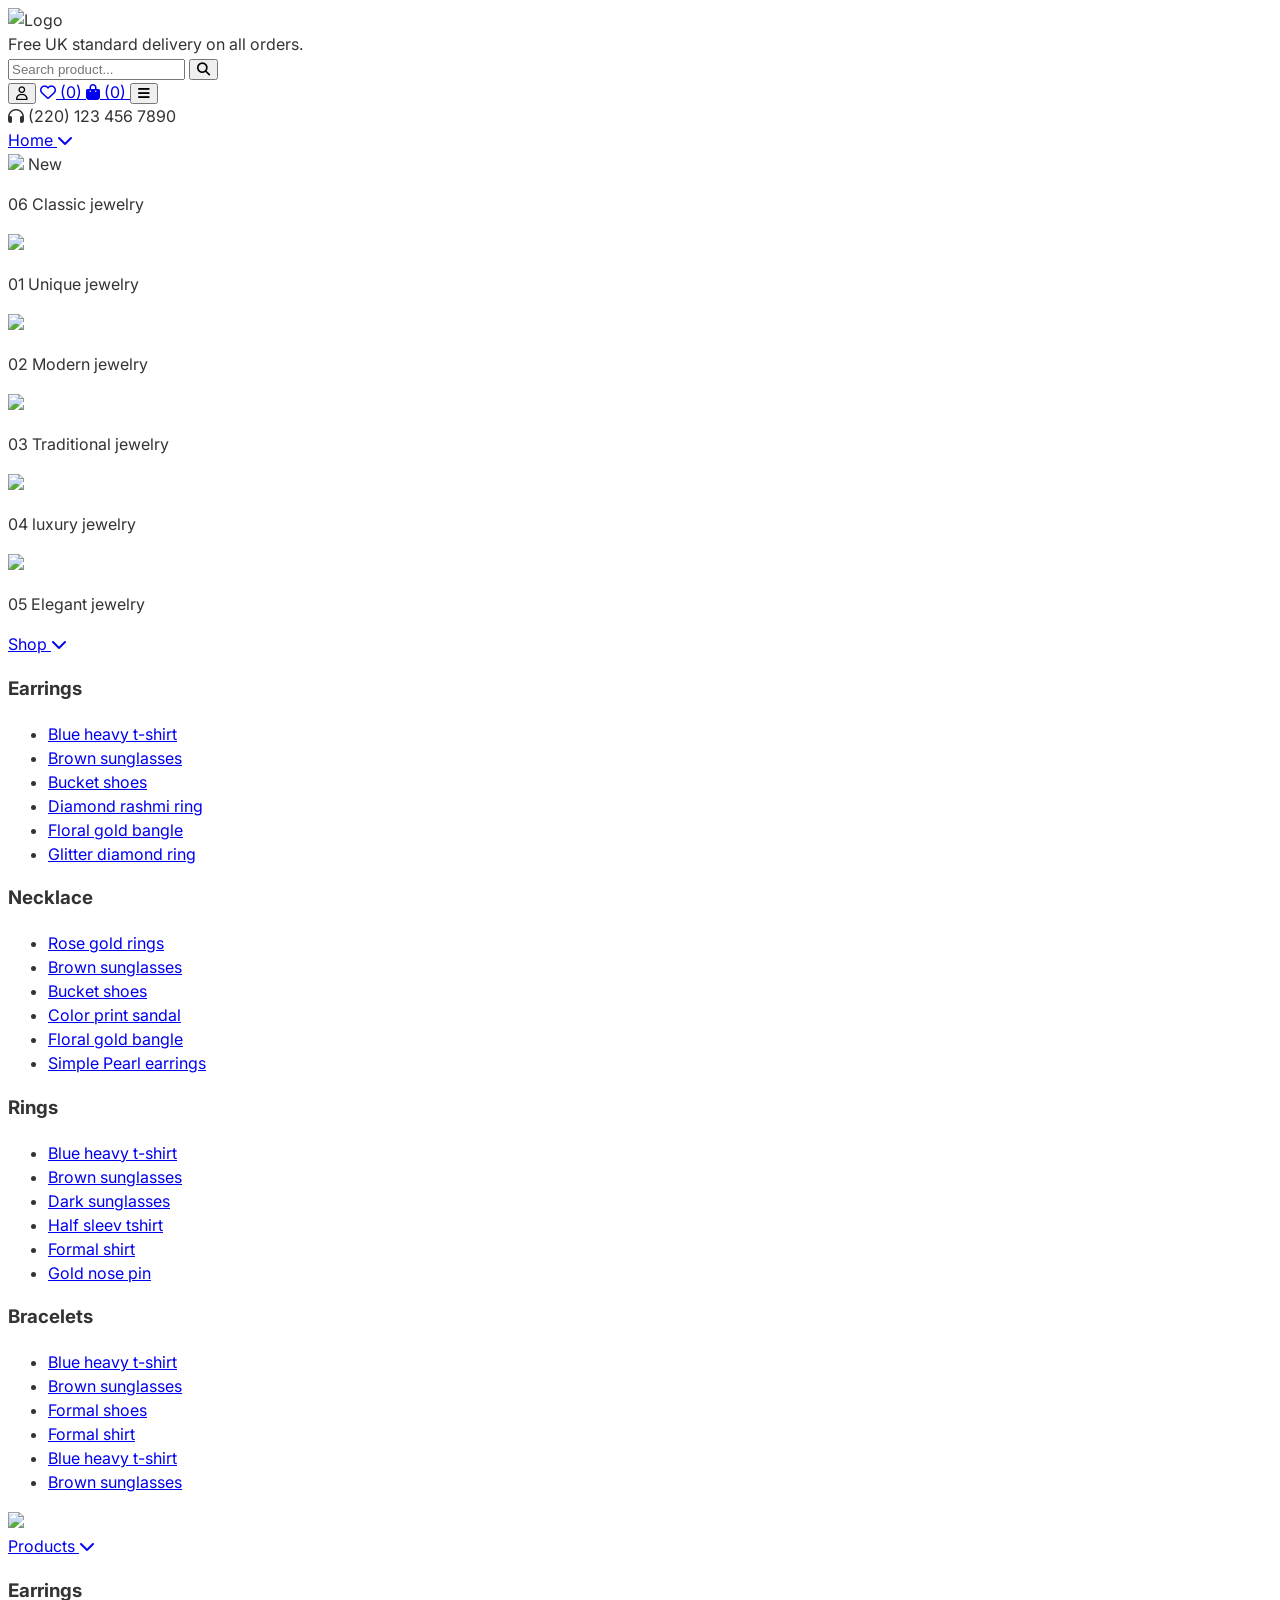
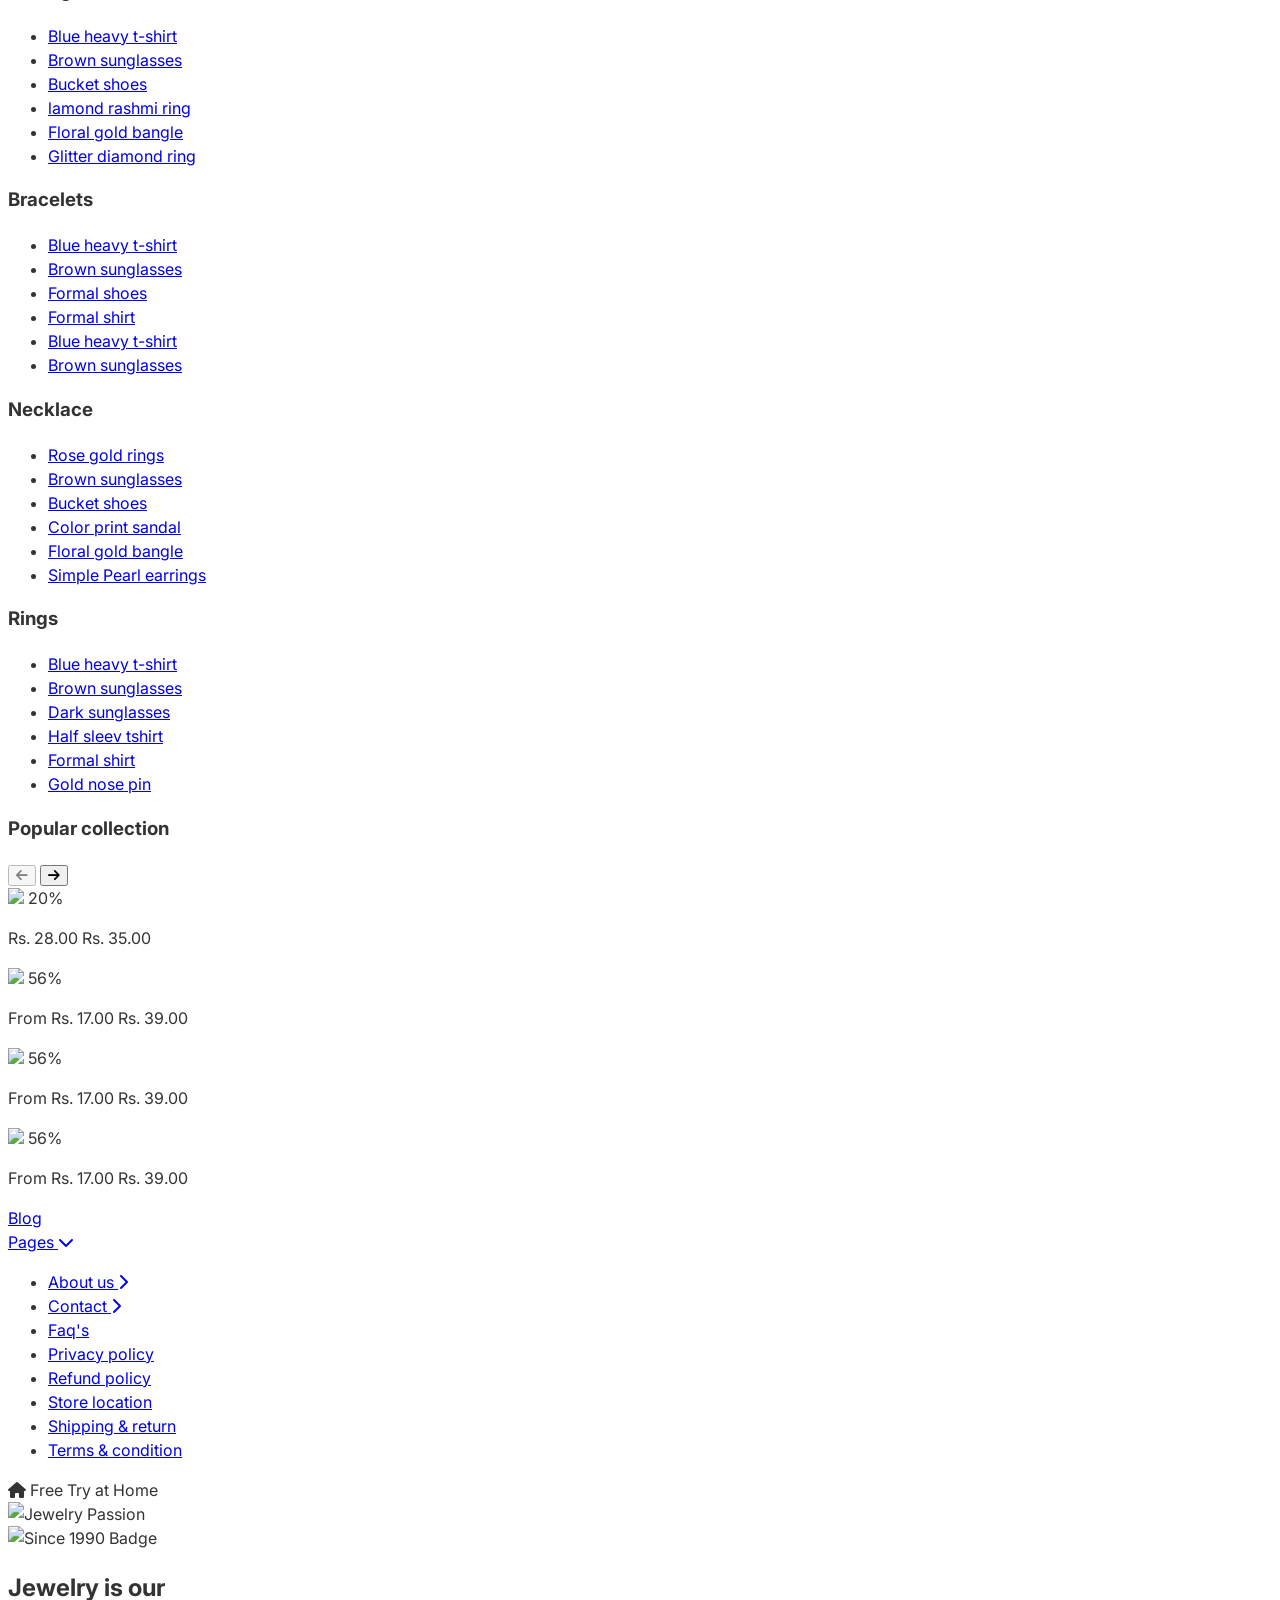
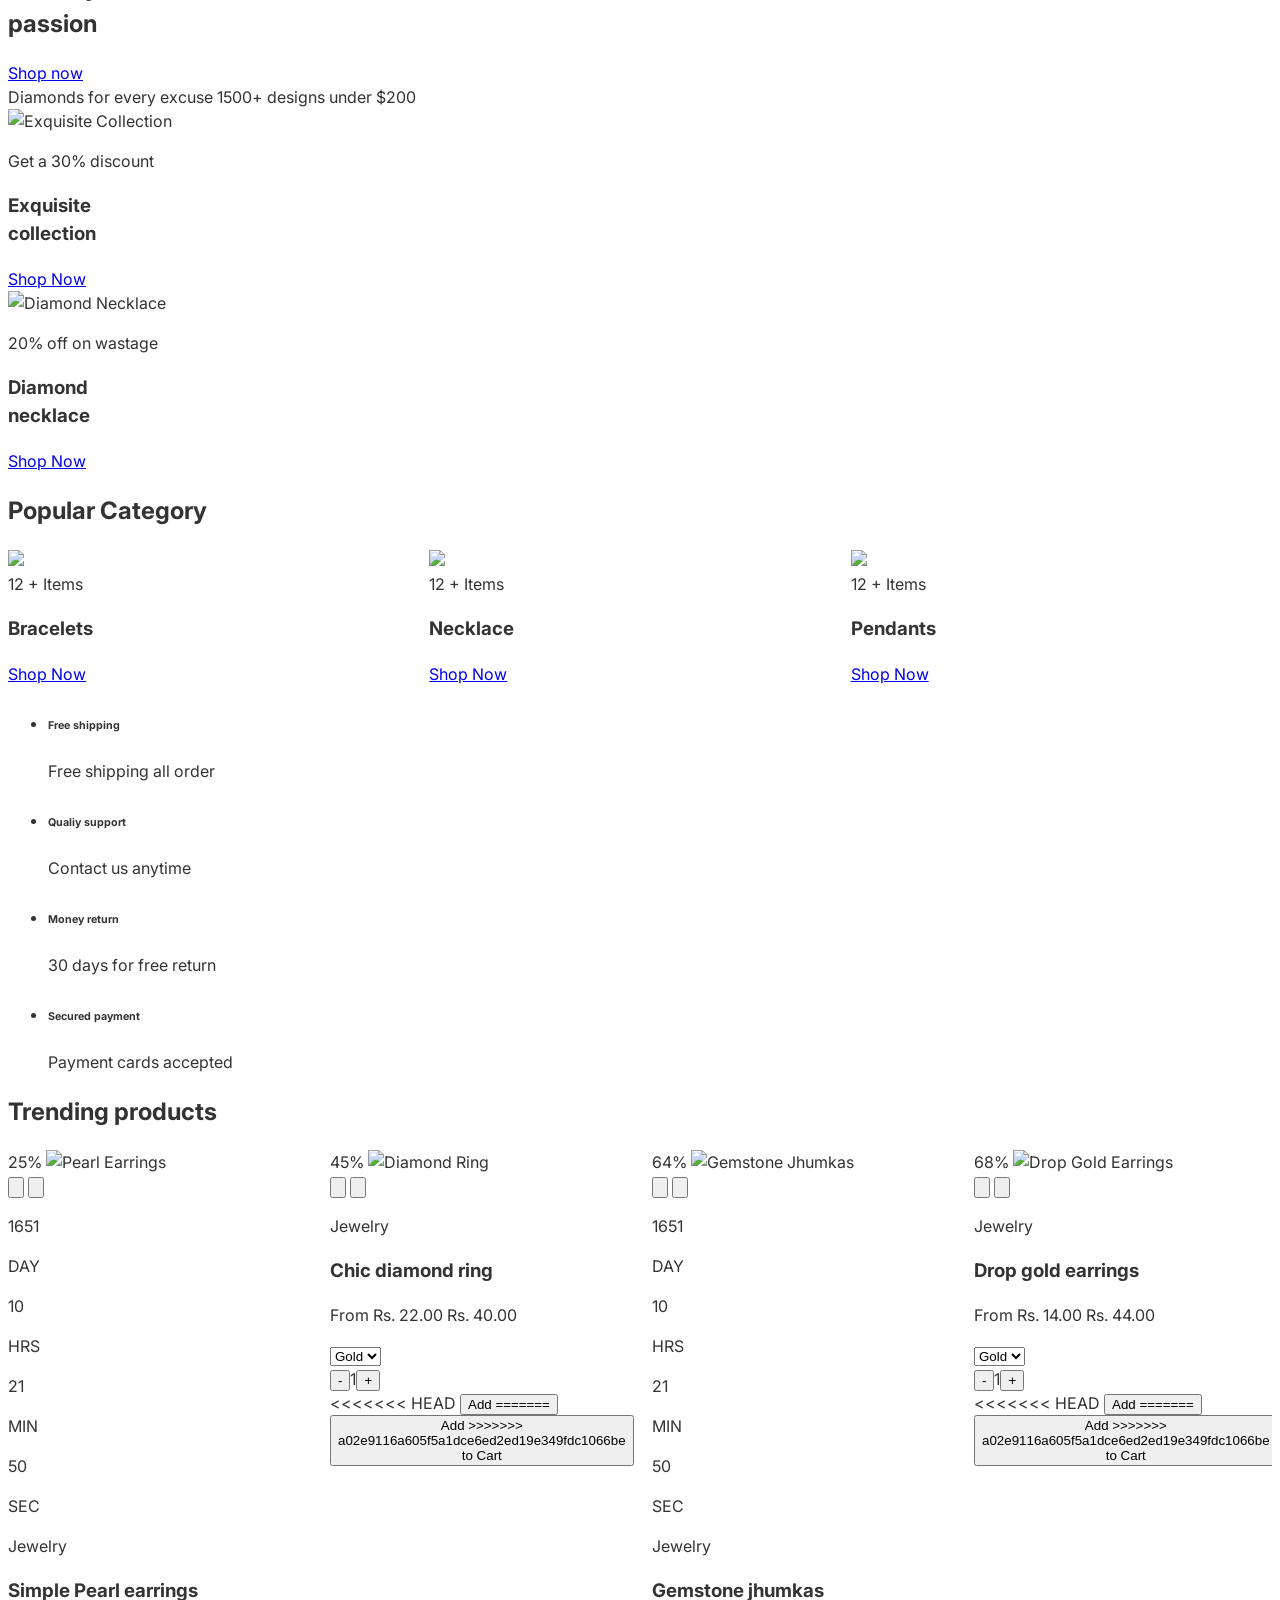
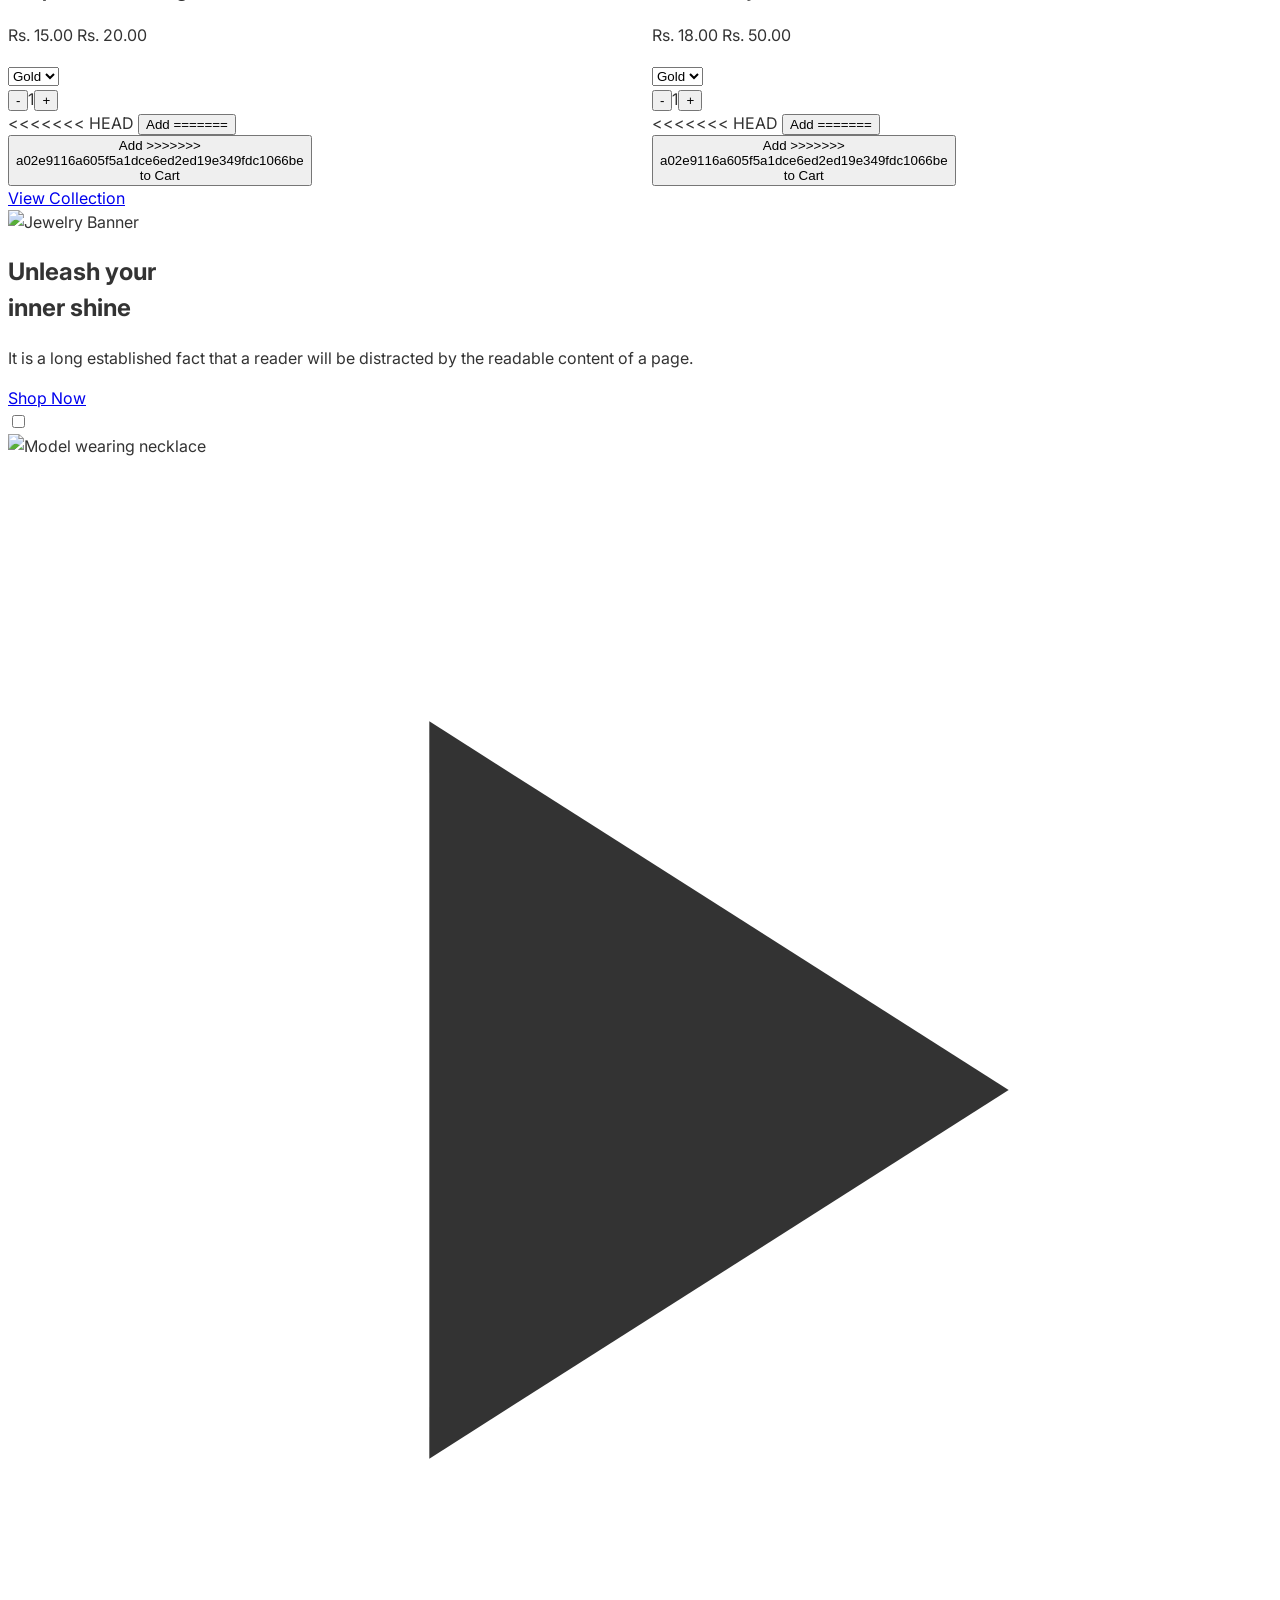
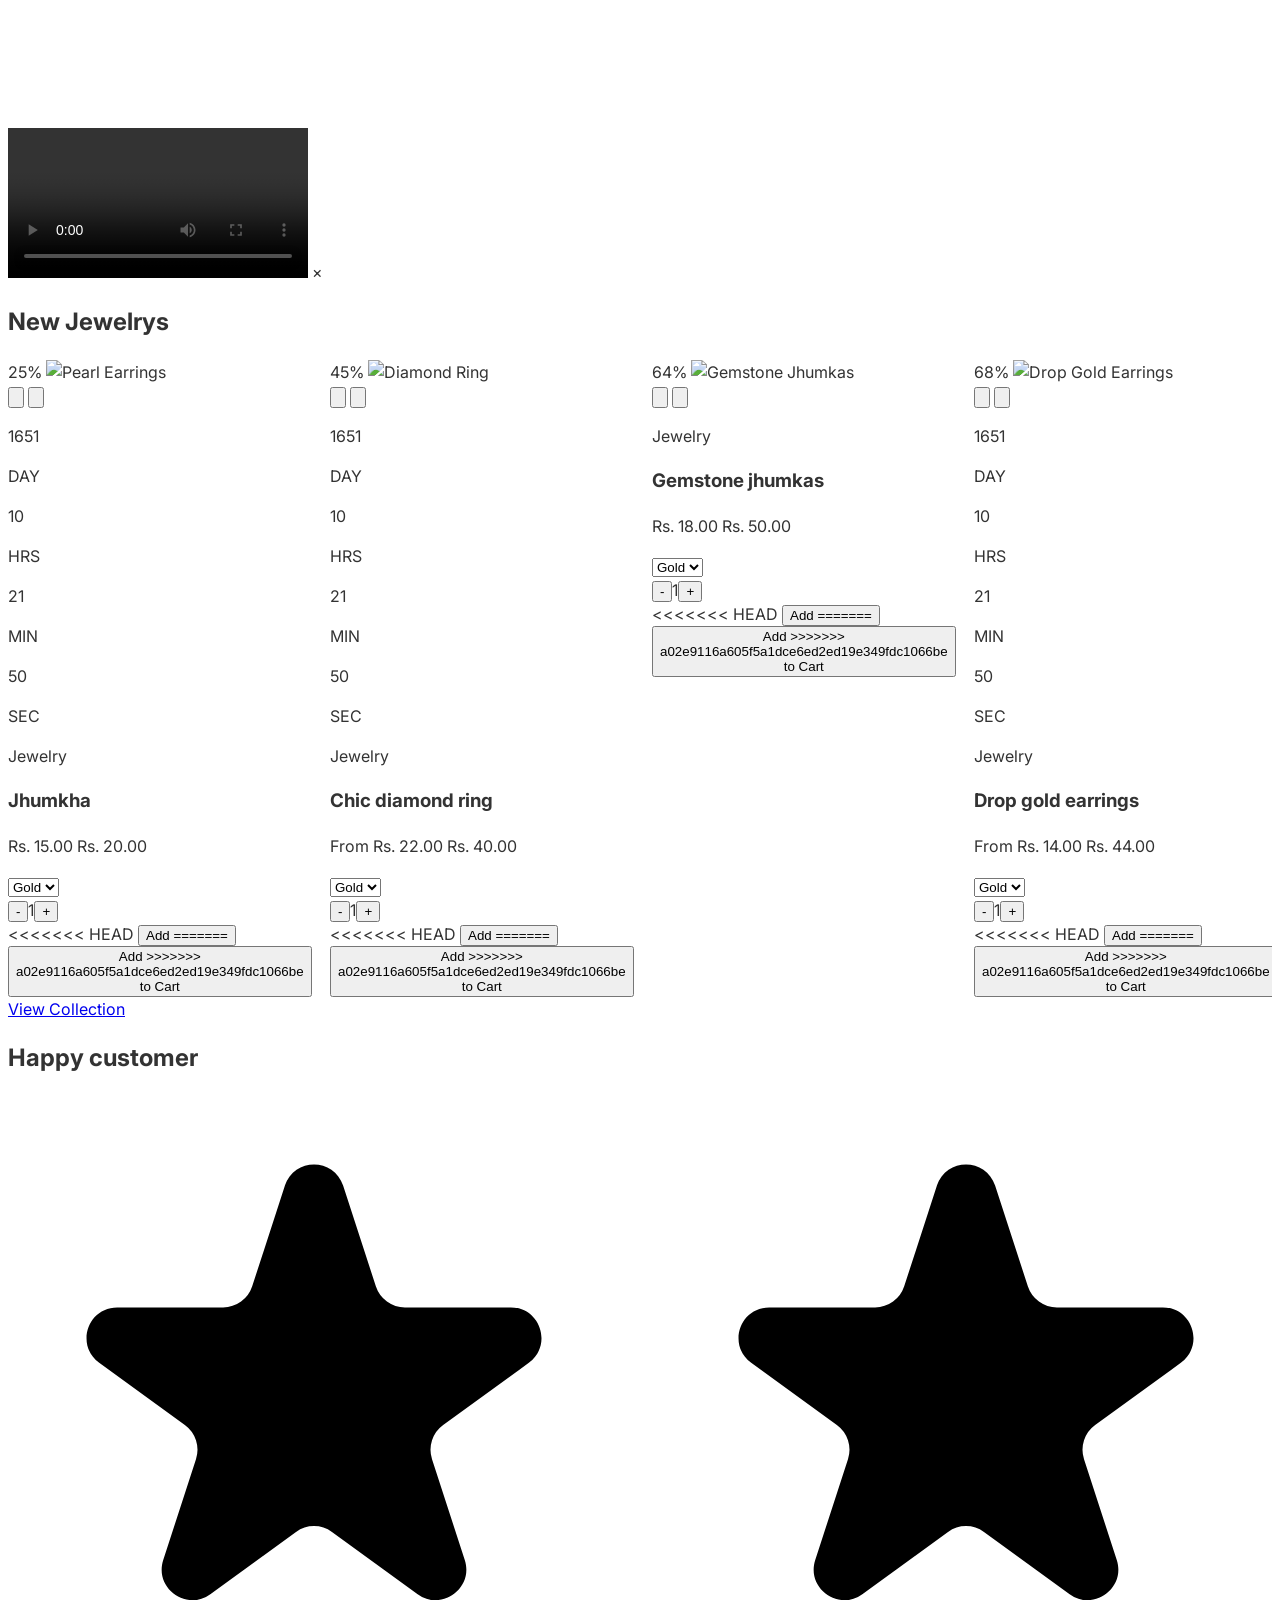
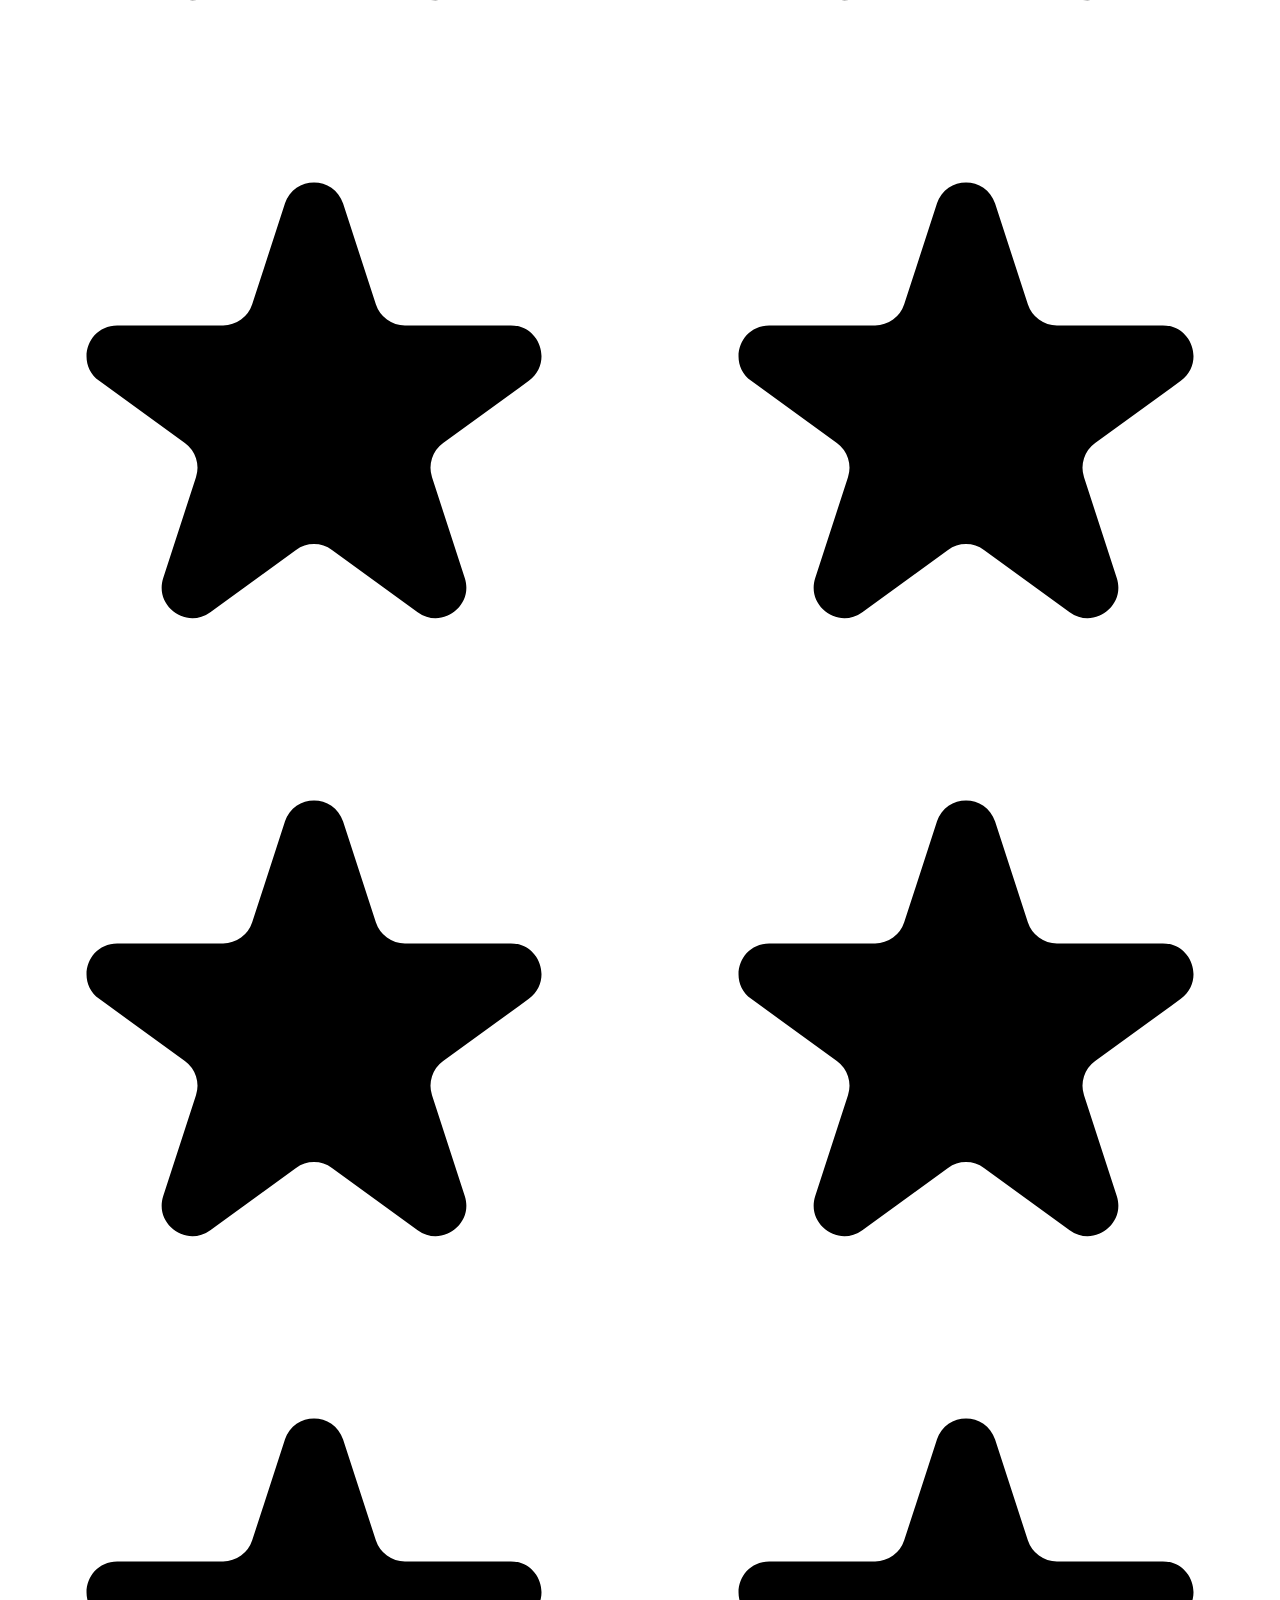
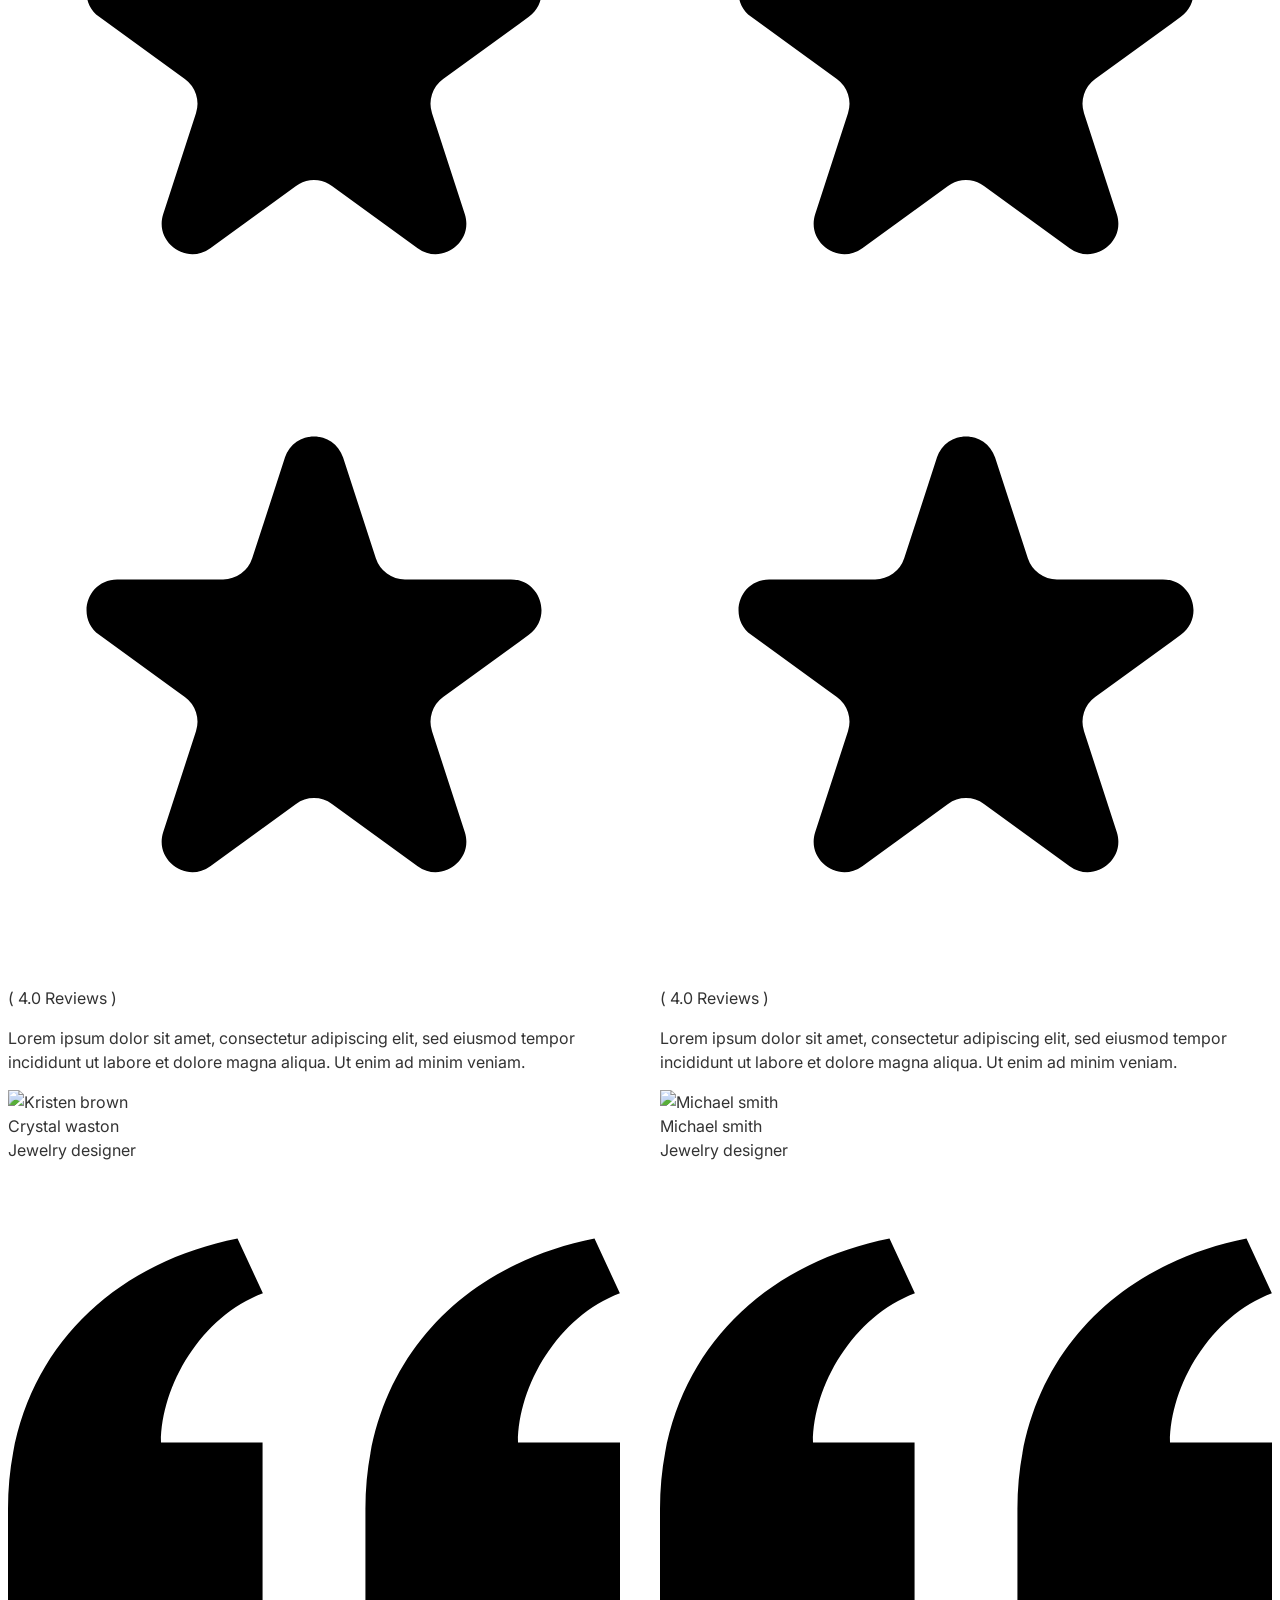
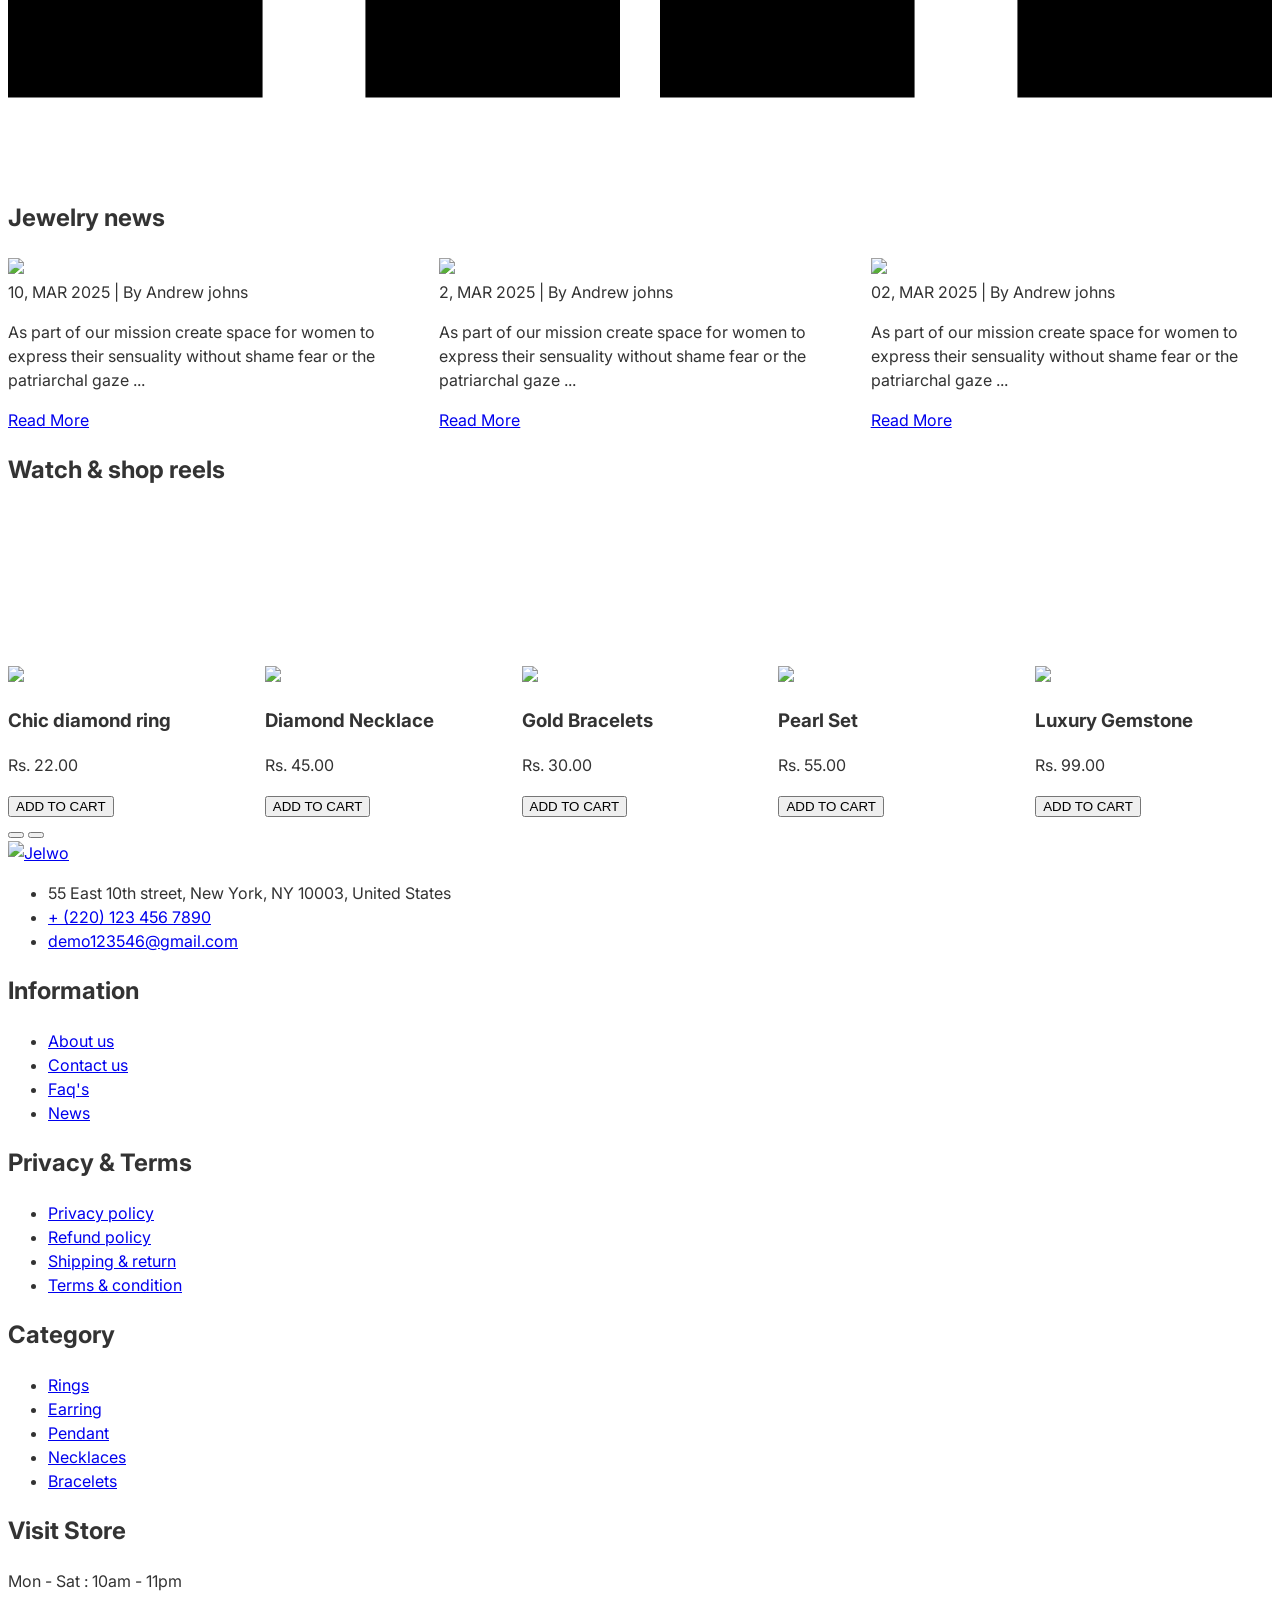
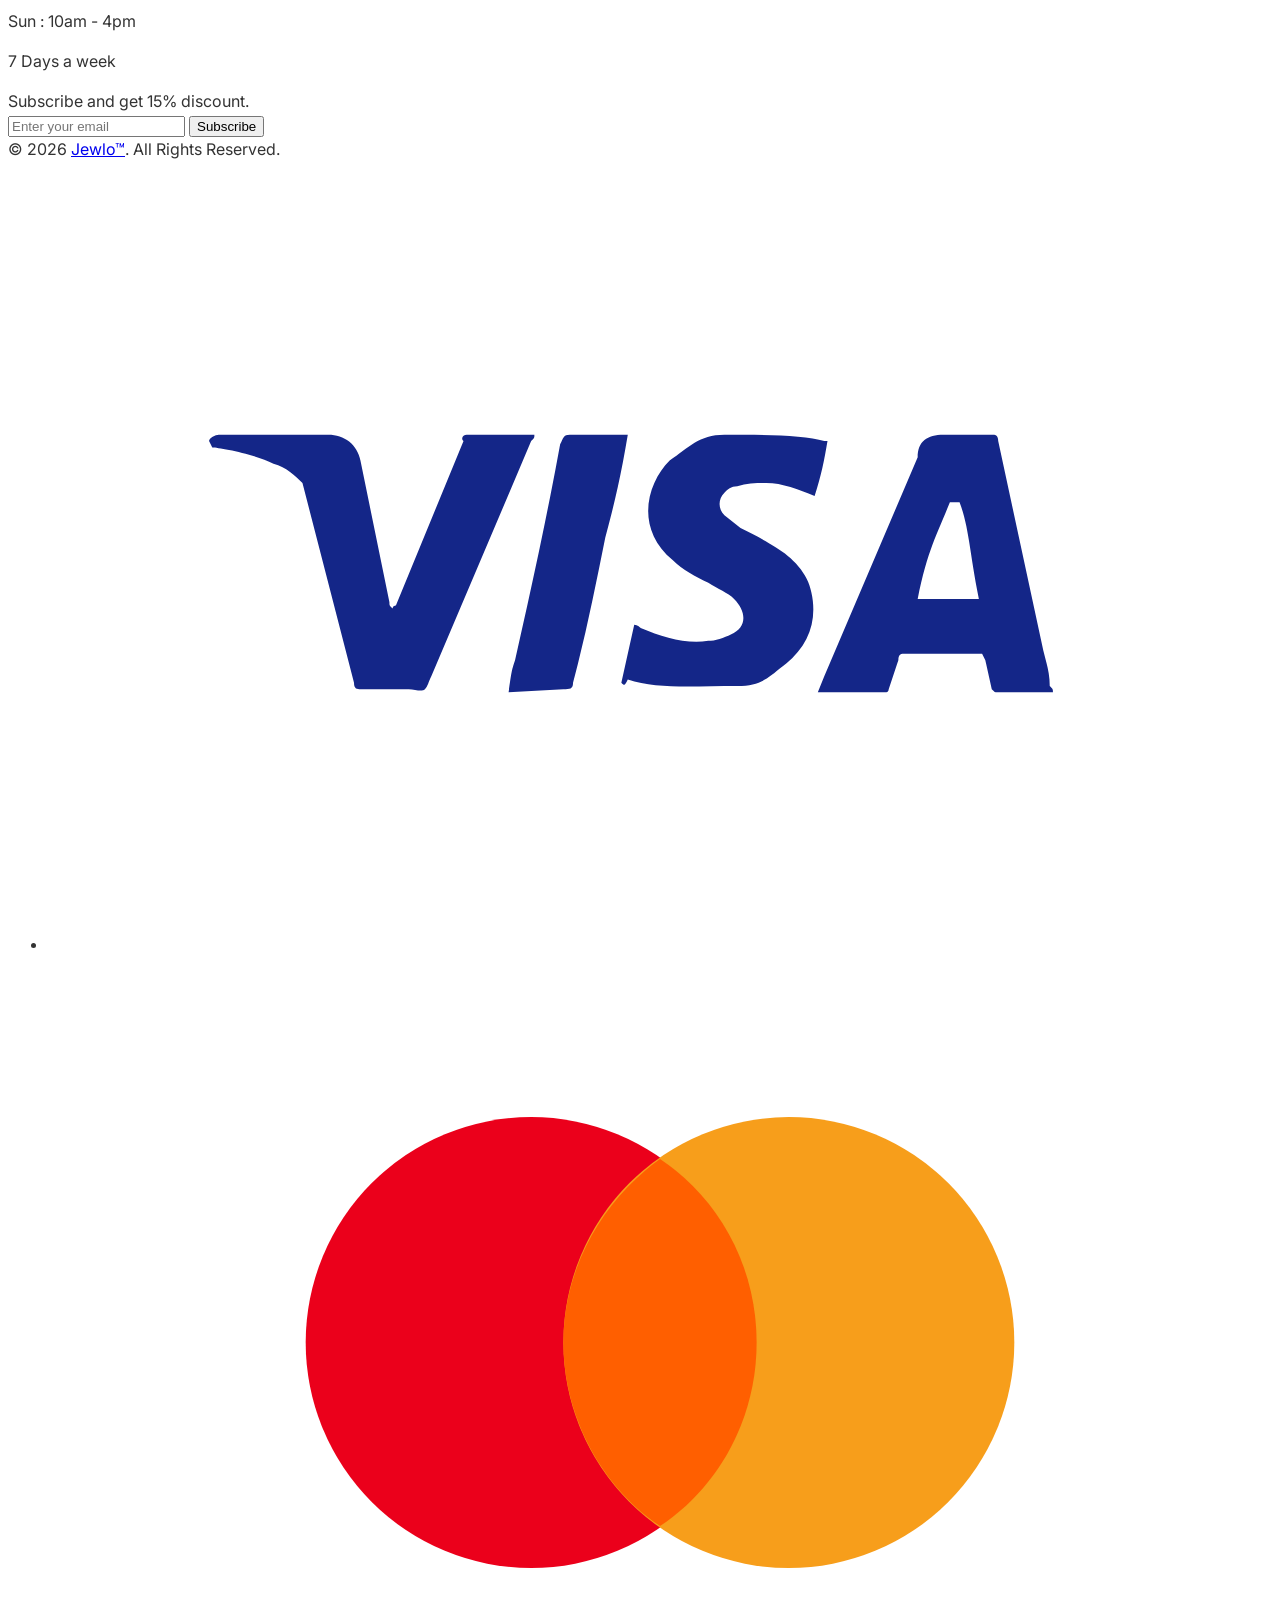
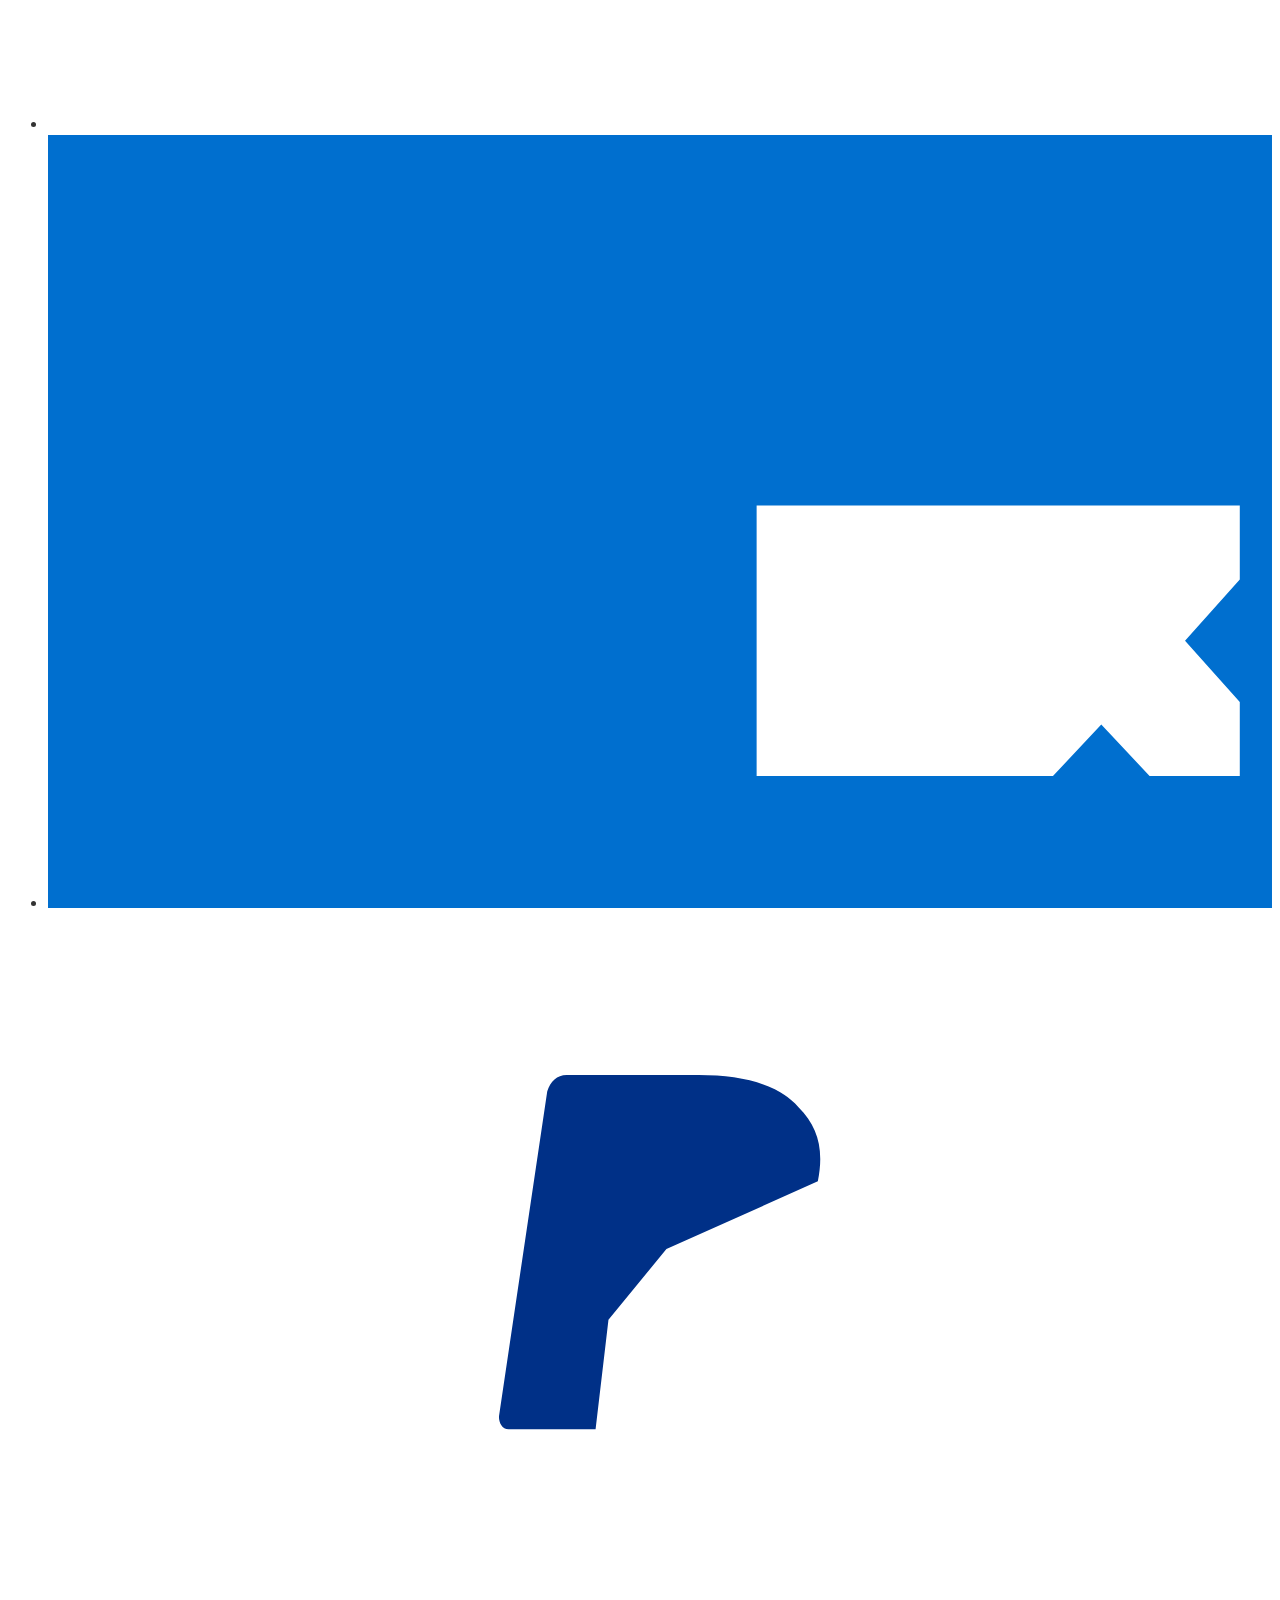
==== commit 7a795c3b: "fix" ====
--- a/index.html
+++ b/index.html
@@ -883,9 +883,15 @@
                                             class="px-2 text-gray-400">+</button>
                                     </div>
                                 </div>
+<<<<<<< HEAD
                                 <button data-id="pearl-earrings" data-name="Simple Pearl earrings" data-price="15.00"
                                     data-img="https://jelwo.myshopify.com/cdn/shop/files/jewelry-product-6.jpg?v=1742442751&width=352"
                                     class="js-add-to-cart border-b border-[#bb9d89] text-[#bb9d89] font-bold text-xs uppercase tracking-[0.2em] pb-1">Add
+=======
+                                <button
+                                    onclick="addToCart({id: 'pearl-earrings', name: 'Simple Pearl earrings', price: 15.00, img: 'https://jelwo.myshopify.com/cdn/shop/files/jewelry-product-6.jpg?v=1742442751&width=352'})"
+                                    class="border-b border-[#bb9d89] text-[#bb9d89] font-bold text-xs uppercase tracking-[0.2em] pb-1">Add
+>>>>>>> a02e9116a605f5a1dce6ed2ed19e349fdc1066be
                                     to Cart</button>
 
                             </div>
@@ -940,9 +946,15 @@
                                             onclick="changeQty(1, this.previousElementSibling)"
                                             class="px-2 text-gray-400">+</button></div>
                                 </div>
+<<<<<<< HEAD
                                 <button data-id="diamond-ring" data-name="Chic diamond ring" data-price="22.00"
                                     data-img="https://jelwo.myshopify.com/cdn/shop/files/jewelry-product-9.jpg?v=1742442751&width=352"
                                     class="js-add-to-cart border-b border-[#bb9d89] text-[#bb9d89] font-bold text-xs uppercase tracking-[0.2em] pb-1">Add
+=======
+                                <button
+                                    onclick="addToCart({id: 'diamond-ring', name: 'Chic diamond ring', price: 22.00, img: 'https://jelwo.myshopify.com/cdn/shop/files/jewelry-product-9.jpg?v=1742442751&width=352'})"
+                                    class="border-b border-[#bb9d89] text-[#bb9d89] font-bold text-xs uppercase tracking-[0.2em] pb-1">Add
+>>>>>>> a02e9116a605f5a1dce6ed2ed19e349fdc1066be
                                     to Cart</button>
 
                             </div>
@@ -1016,9 +1028,15 @@
                                             onclick="changeQty(1, this.previousElementSibling)"
                                             class="px-2 text-gray-400">+</button></div>
                                 </div>
+<<<<<<< HEAD
                                 <button data-id="gemstone-jhumkas" data-name="Gemstone jhumkas" data-price="18.00"
                                     data-img="https://jelwo.myshopify.com/cdn/shop/files/jewelry-product-8.jpg?v=1742442751&width=352"
                                     class="js-add-to-cart border-b border-[#bb9d89] text-[#bb9d89] font-bold text-xs uppercase tracking-[0.2em] pb-1">Add
+=======
+                                <button
+                                    onclick="addToCart({id: 'gemstone-jhumkas', name: 'Gemstone jhumkas', price: 18.00, img: 'https://jelwo.myshopify.com/cdn/shop/files/jewelry-product-8.jpg?v=1742442751&width=352'})"
+                                    class="border-b border-[#bb9d89] text-[#bb9d89] font-bold text-xs uppercase tracking-[0.2em] pb-1">Add
+>>>>>>> a02e9116a605f5a1dce6ed2ed19e349fdc1066be
                                     to Cart</button>
 
                             </div>
@@ -1071,9 +1089,15 @@
                                             class="px-2 border-x border-gray-100">1</span><button
                                             class="px-2 text-gray-400">+</button></div>
                                 </div>
+<<<<<<< HEAD
                                 <button data-id="drop-gold-earrings" data-name="Drop gold earrings" data-price="14.00"
                                     data-img="https://jelwo.myshopify.com/cdn/shop/files/jewelry-product-7.jpg?v=1742442751&width=352"
                                     class="js-add-to-cart border-b border-[#bb9d89] text-[#bb9d89] font-bold text-xs uppercase tracking-[0.2em] pb-1">Add
+=======
+                                <button
+                                    onclick="addToCart({id: 'drop-gold-earrings', name: 'Drop gold earrings', price: 14.00, img: 'https://jelwo.myshopify.com/cdn/shop/files/jewelry-product-7.jpg?v=1742442751&width=352'})"
+                                    class="border-b border-[#bb9d89] text-[#bb9d89] font-bold text-xs uppercase tracking-[0.2em] pb-1">Add
+>>>>>>> a02e9116a605f5a1dce6ed2ed19e349fdc1066be
                                     to Cart</button>
 
                             </div>
@@ -1146,9 +1170,15 @@
                                             class="px-2 border-x border-gray-100">1</span><button
                                             class="px-2 text-gray-400">+</button></div>
                                 </div>
+<<<<<<< HEAD
                                 <button data-id="gold-ring" data-name="Gold ring" data-price="14.00"
                                     data-img="https://jelwo.myshopify.com/cdn/shop/files/jewelry-product-26.jpg?v=1742444221&width=352"
                                     class="js-add-to-cart border-b border-[#bb9d89] text-[#bb9d89] font-bold text-xs uppercase tracking-[0.2em] pb-1">Add
+=======
+                                <button
+                                    onclick="addToCart({id: 'gold-ring', name: 'Gold ring', price: 14.00, img: 'https://jelwo.myshopify.com/cdn/shop/files/jewelry-product-26.jpg?v=1742444221&width=352'})"
+                                    class="border-b border-[#bb9d89] text-[#bb9d89] font-bold text-xs uppercase tracking-[0.2em] pb-1">Add
+>>>>>>> a02e9116a605f5a1dce6ed2ed19e349fdc1066be
                                     to Cart</button>
 
                             </div>
@@ -1317,9 +1347,15 @@
                                             class="px-2 text-gray-400">+</button>
                                     </div>
                                 </div>
+<<<<<<< HEAD
                                 <button data-id="jhumka-new" data-name="Jhumkha" data-price="15.00"
                                     data-img="https://jelwo.myshopify.com/cdn/shop/files/jewelry-product-51.jpg?v=1742445540&width=352"
                                     class="js-add-to-cart border-b border-[#bb9d89] text-[#bb9d89] font-bold text-xs uppercase tracking-[0.2em] pb-1">Add
+=======
+                                <button
+                                    onclick="addToCart({id: 'jhumka-new', name: 'Jhumkha', price: 15.00, img: 'https://jelwo.myshopify.com/cdn/shop/files/jewelry-product-51.jpg?v=1742445540&width=352'})"
+                                    class="border-b border-[#bb9d89] text-[#bb9d89] font-bold text-xs uppercase tracking-[0.2em] pb-1">Add
+>>>>>>> a02e9116a605f5a1dce6ed2ed19e349fdc1066be
                                     to Cart</button>
 
                             </div>
@@ -1392,9 +1428,15 @@
                                             class="px-2 border-x border-gray-100">1</span><button
                                             class="px-2 text-gray-400">+</button></div>
                                 </div>
+<<<<<<< HEAD
                                 <button data-id="diamond-ring-2" data-name="Chic diamond ring" data-price="22.00"
                                     data-img="https://jelwo.myshopify.com/cdn/shop/files/jewelry-product-9.jpg?v=1742442751&width=352"
                                     class="js-add-to-cart border-b border-[#bb9d89] text-[#bb9d89] font-bold text-xs uppercase tracking-[0.2em] pb-1">Add
+=======
+                                <button
+                                    onclick="addToCart({id: 'diamond-ring-2', name: 'Chic diamond ring', price: 22.00, img: 'https://jelwo.myshopify.com/cdn/shop/files/jewelry-product-9.jpg?v=1742442751&width=352'})"
+                                    class="border-b border-[#bb9d89] text-[#bb9d89] font-bold text-xs uppercase tracking-[0.2em] pb-1">Add
+>>>>>>> a02e9116a605f5a1dce6ed2ed19e349fdc1066be
                                     to Cart</button>
                             </div>
                         </div>
@@ -1448,9 +1490,15 @@
                                             onclick="changeQty(1, this.previousElementSibling)"
                                             class="px-2 text-gray-400">+</button></div>
                                 </div>
+<<<<<<< HEAD
                                 <button data-id="gemstone-jhumka-2" data-name="Gemstone jhumkas" data-price="18.00"
                                     data-img="https://jelwo.myshopify.com/cdn/shop/files/jewelry-product-8.jpg?v=1742442751&width=352"
                                     class="js-add-to-cart border-b border-[#bb9d89] text-[#bb9d89] font-bold text-xs uppercase tracking-[0.2em] pb-1">Add
+=======
+                                <button
+                                    onclick="addToCart({id: 'gemstone-jhumka-2', name: 'Gemstone jhumkas', price: 18.00, img: 'https://jelwo.myshopify.com/cdn/shop/files/jewelry-product-8.jpg?v=1742442751&width=352'})"
+                                    class="border-b border-[#bb9d89] text-[#bb9d89] font-bold text-xs uppercase tracking-[0.2em] pb-1">Add
+>>>>>>> a02e9116a605f5a1dce6ed2ed19e349fdc1066be
                                     to Cart</button>
                             </div>
                         </div>
@@ -1523,9 +1571,15 @@
                                             onclick="changeQty(1, this.previousElementSibling)"
                                             class="px-2 text-gray-400">+</button></div>
                                 </div>
+<<<<<<< HEAD
                                 <button data-id="drop-gold-earring-2" data-name="Drop gold earrings" data-price="14.00"
                                     data-img="https://jelwo.myshopify.com/cdn/shop/files/jewelry-product-7.jpg?v=1742442751&width=352"
                                     class="js-add-to-cart border-b border-[#bb9d89] text-[#bb9d89] font-bold text-xs uppercase tracking-[0.2em] pb-1">Add
+=======
+                                <button
+                                    onclick="addToCart({id: 'drop-gold-earring-2', name: 'Drop gold earrings', price: 14.00, img: 'https://jelwo.myshopify.com/cdn/shop/files/jewelry-product-7.jpg?v=1742442751&width=352'})"
+                                    class="border-b border-[#bb9d89] text-[#bb9d89] font-bold text-xs uppercase tracking-[0.2em] pb-1">Add
+>>>>>>> a02e9116a605f5a1dce6ed2ed19e349fdc1066be
                                     to Cart</button>
                             </div>
                         </div>
@@ -1579,7 +1633,11 @@
                                             class="px-2 text-gray-400">+</button></div>
                                 </div>
                                 <button
+<<<<<<< HEAD
                                     onclick="addToCart({id: 'drop-gold-earring-3', name: 'Drop gold earrings', price: 14.00, img: 'https://jelwo.myshopify.com/cdn/shop/files/jewelry-product-7.jpg?v=1742442751&width=352'}, parseInt(this.previousElementSibling.querySelector('span').textContent))"
+=======
+                                    onclick="addToCart({id: 'drop-gold-earring-3', name: 'Drop gold earrings', price: 14.00, img: 'https://jelwo.myshopify.com/cdn/shop/files/jewelry-product-7.jpg?v=1742442751&width=352'})"
+>>>>>>> a02e9116a605f5a1dce6ed2ed19e349fdc1066be
                                     class="border-b border-[#bb9d89] text-[#bb9d89] font-bold text-xs uppercase tracking-[0.2em] pb-1">Add
                                     to Cart</button>
                             </div>
@@ -2479,7 +2537,11 @@
                         <i class="fa-regular fa-heart text-amber-700"></i>
                         <span>Wishlist</span>
                     </div>
+<<<<<<< HEAD
                     <span class="wishlist-count text-xs text-amber-800 bg-amber-50 px-2 py-0.5 rounded-full">(0)</span>
+=======
+                    <span class="text-xs text-amber-800 bg-amber-50 px-2 py-0.5 rounded-full">(0)</span>
+>>>>>>> a02e9116a605f5a1dce6ed2ed19e349fdc1066be
                 </a>
                 <a href="cart.html"
                     class="block hover:text-amber-700 transition-colors py-2 border-b border-gray-50 flex items-center justify-between">
@@ -2487,7 +2549,11 @@
                         <i class="fa-solid fa-bag-shopping text-amber-700"></i>
                         <span>Cart</span>
                     </div>
+<<<<<<< HEAD
                     <span class="cart-count text-xs text-amber-800 bg-amber-50 px-2 py-0.5 rounded-full">(0)</span>
+=======
+                    <span class="text-xs text-amber-800 bg-amber-50 px-2 py-0.5 rounded-full">(0)</span>
+>>>>>>> a02e9116a605f5a1dce6ed2ed19e349fdc1066be
                 </a>
             </nav>
             <div class="p-6 border-t border-gray-100 bg-gray-50">
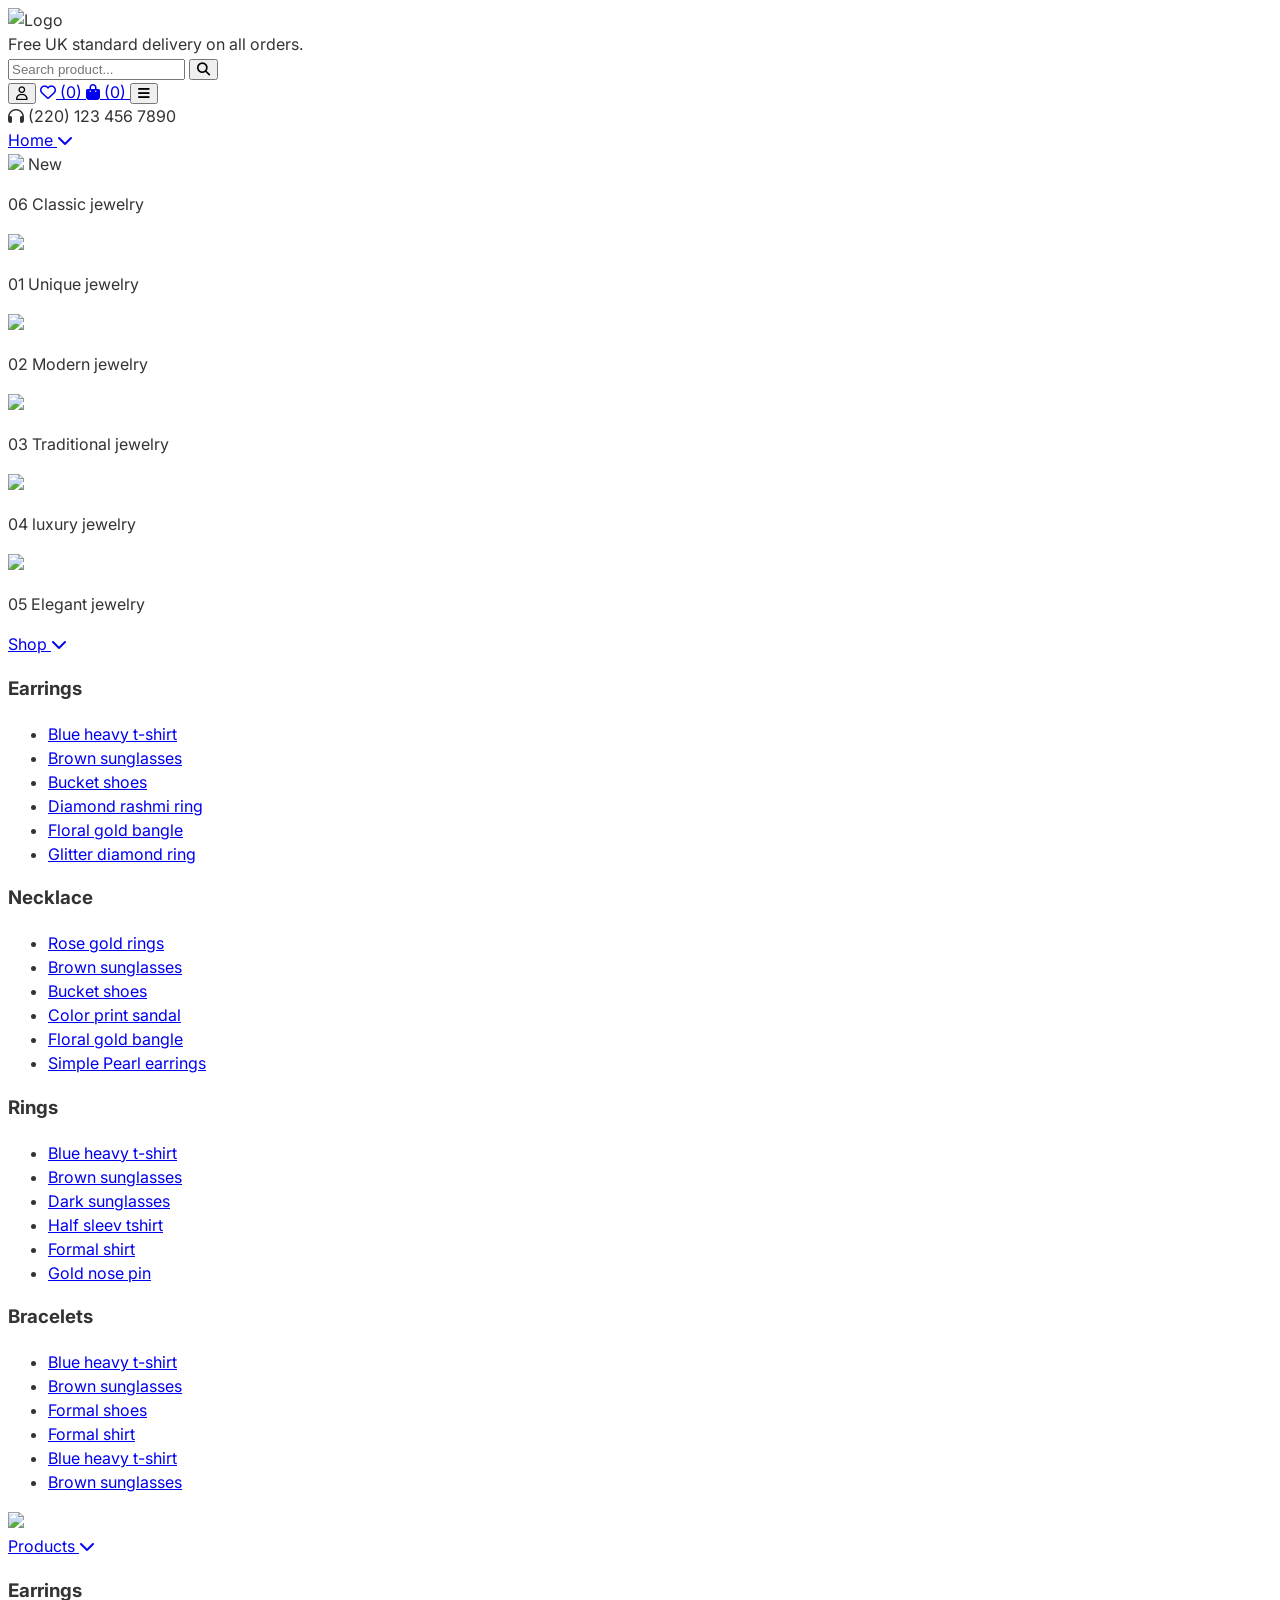
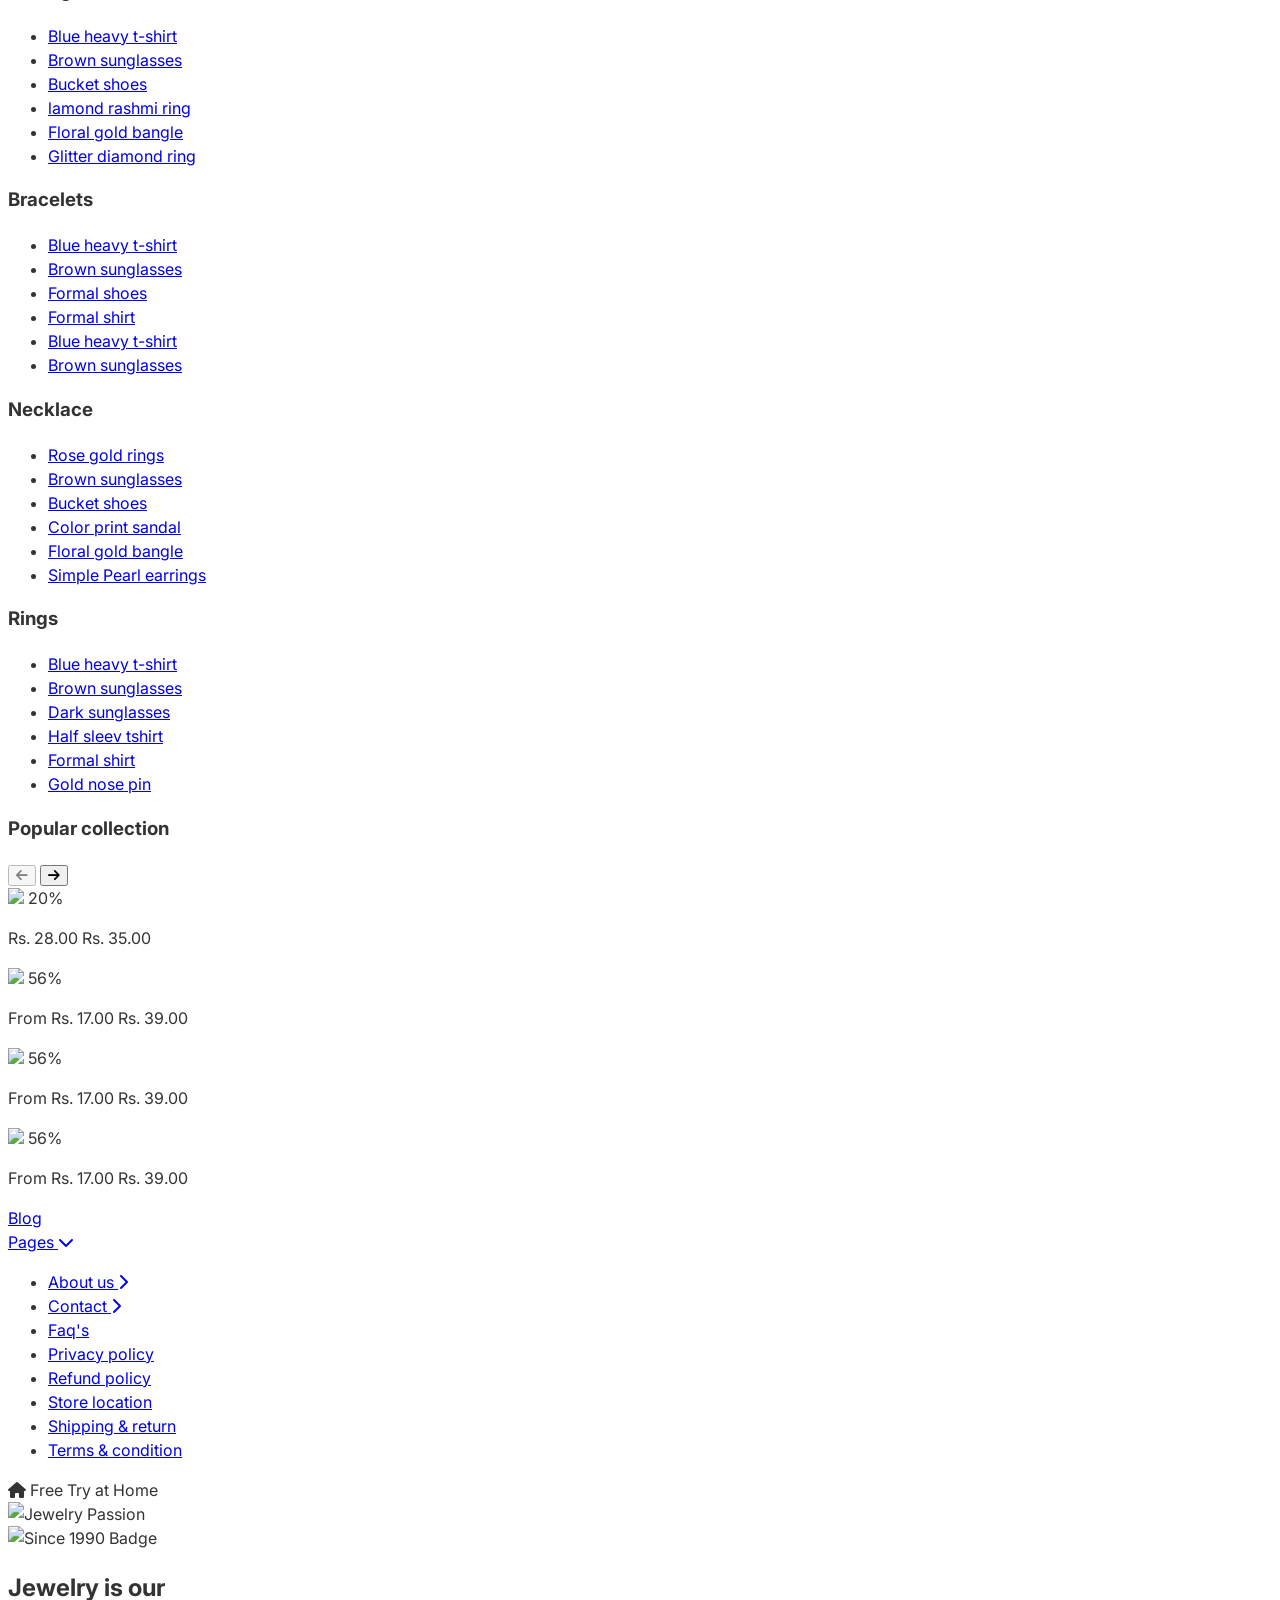
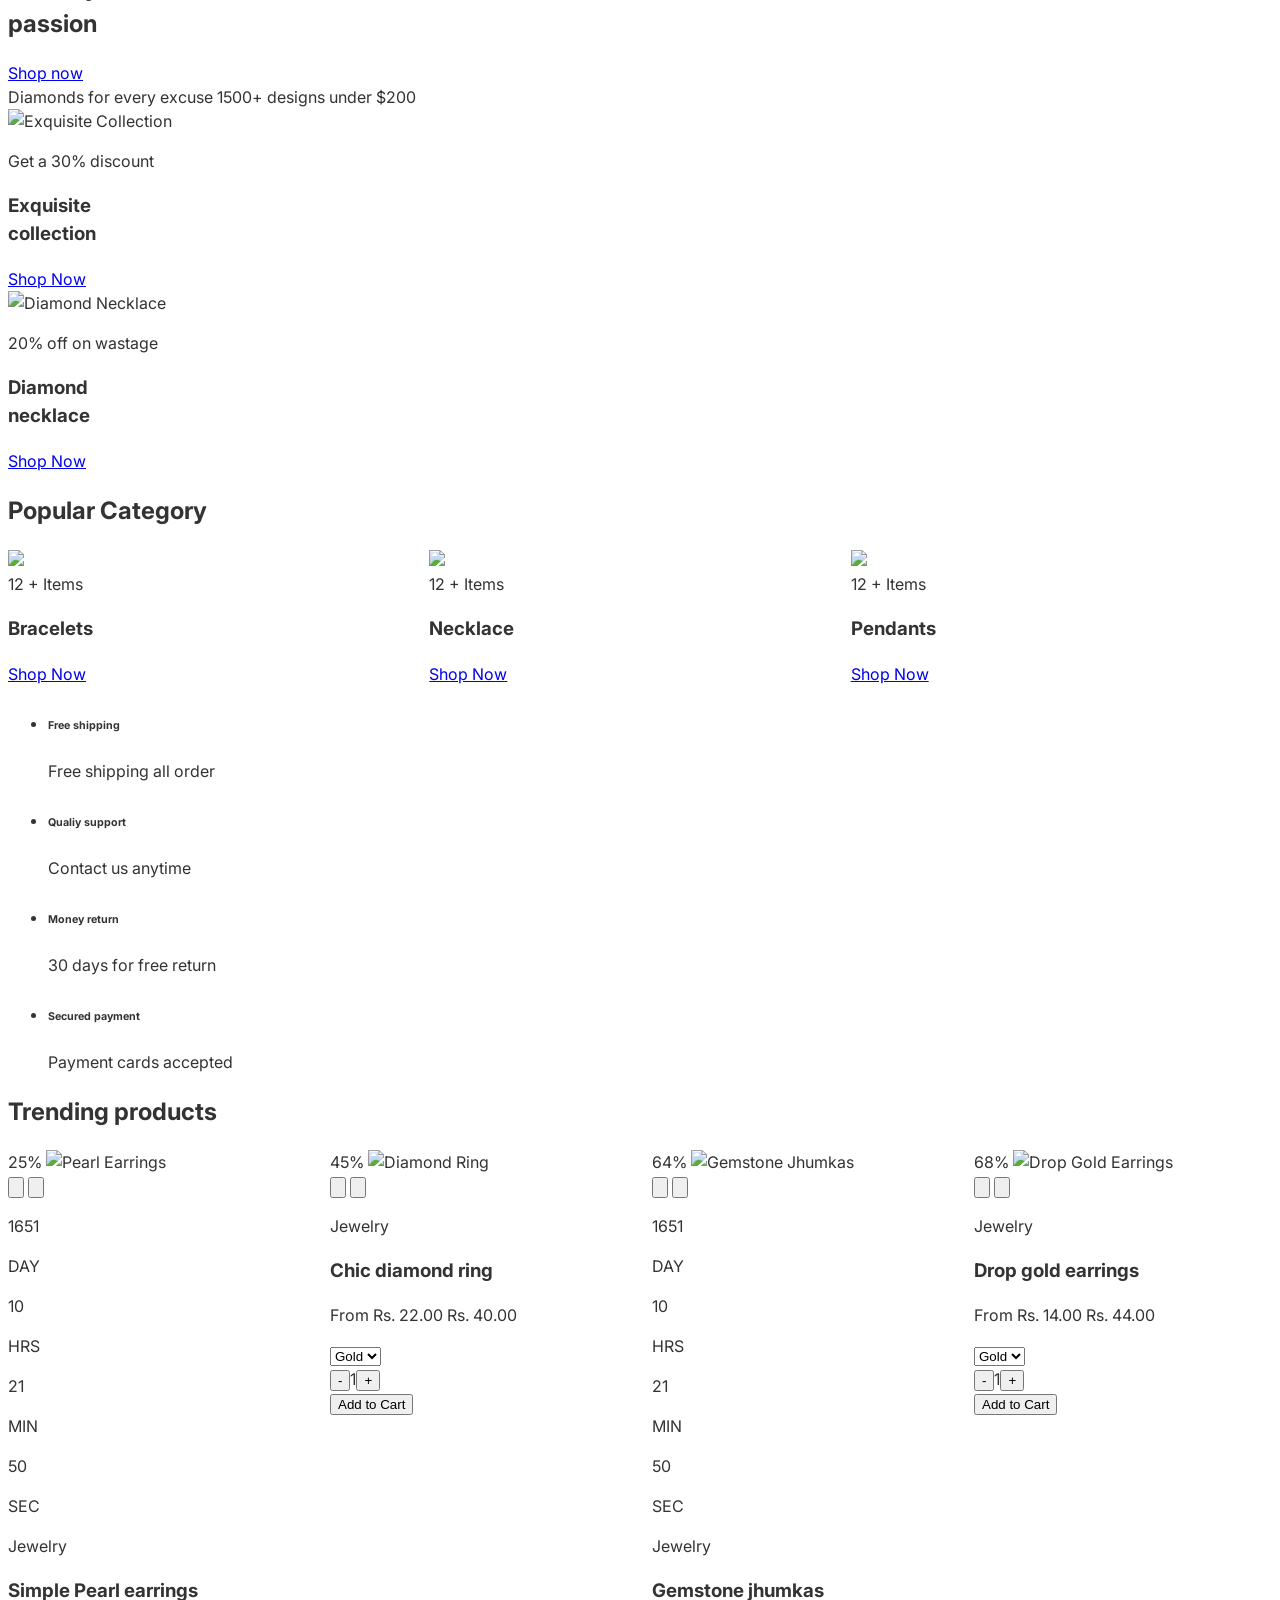
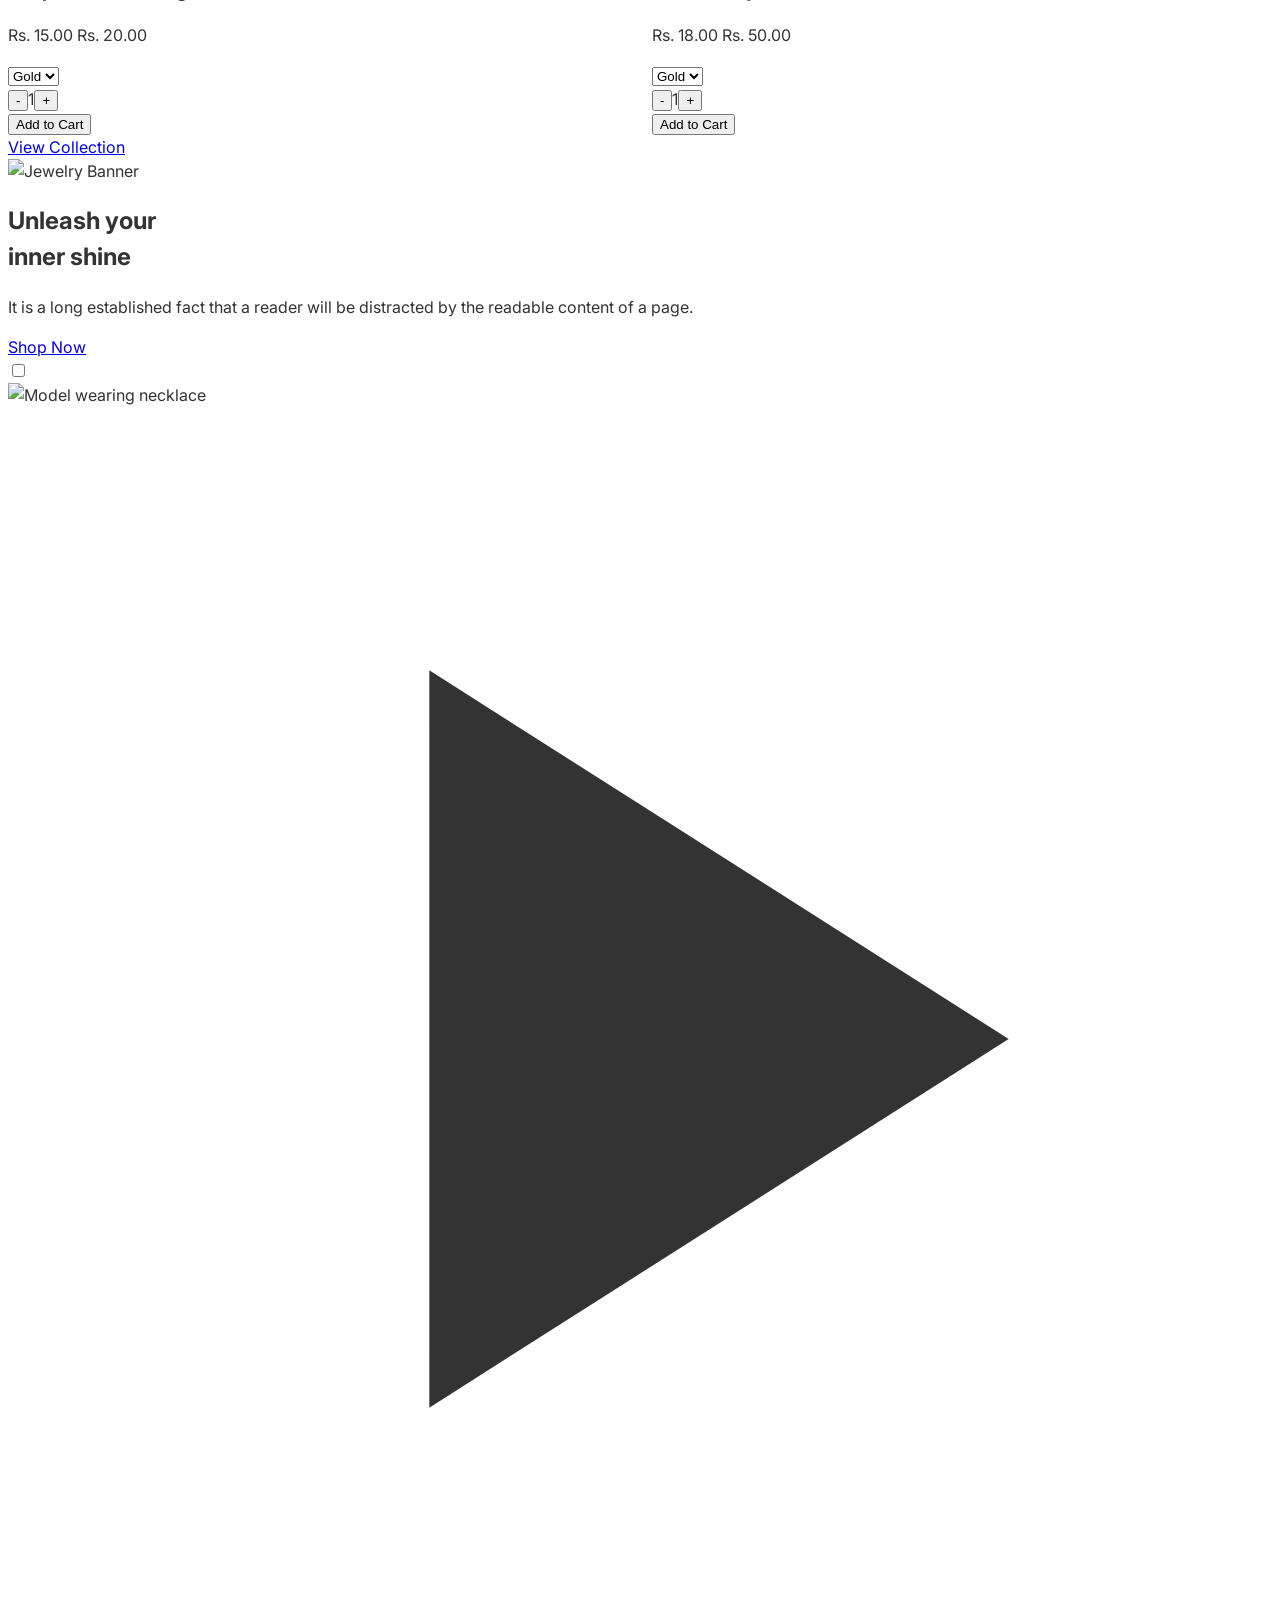
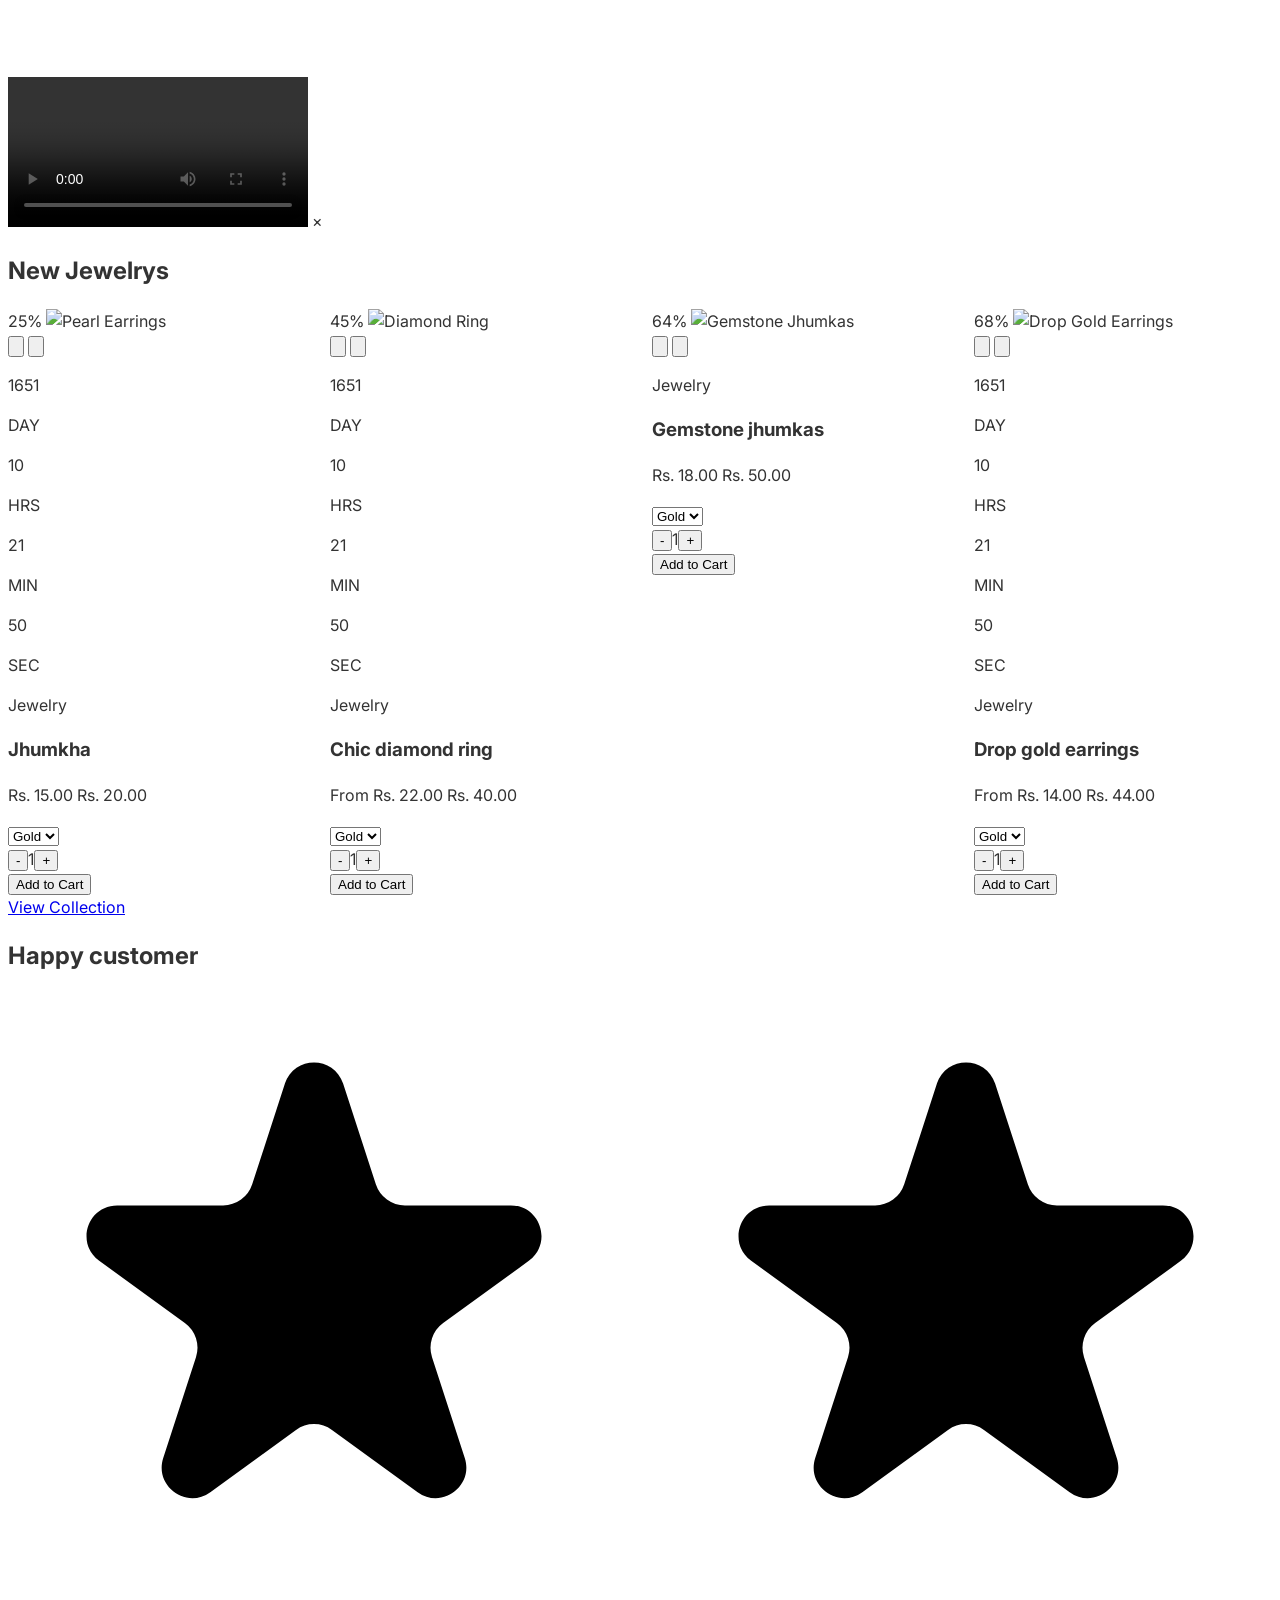
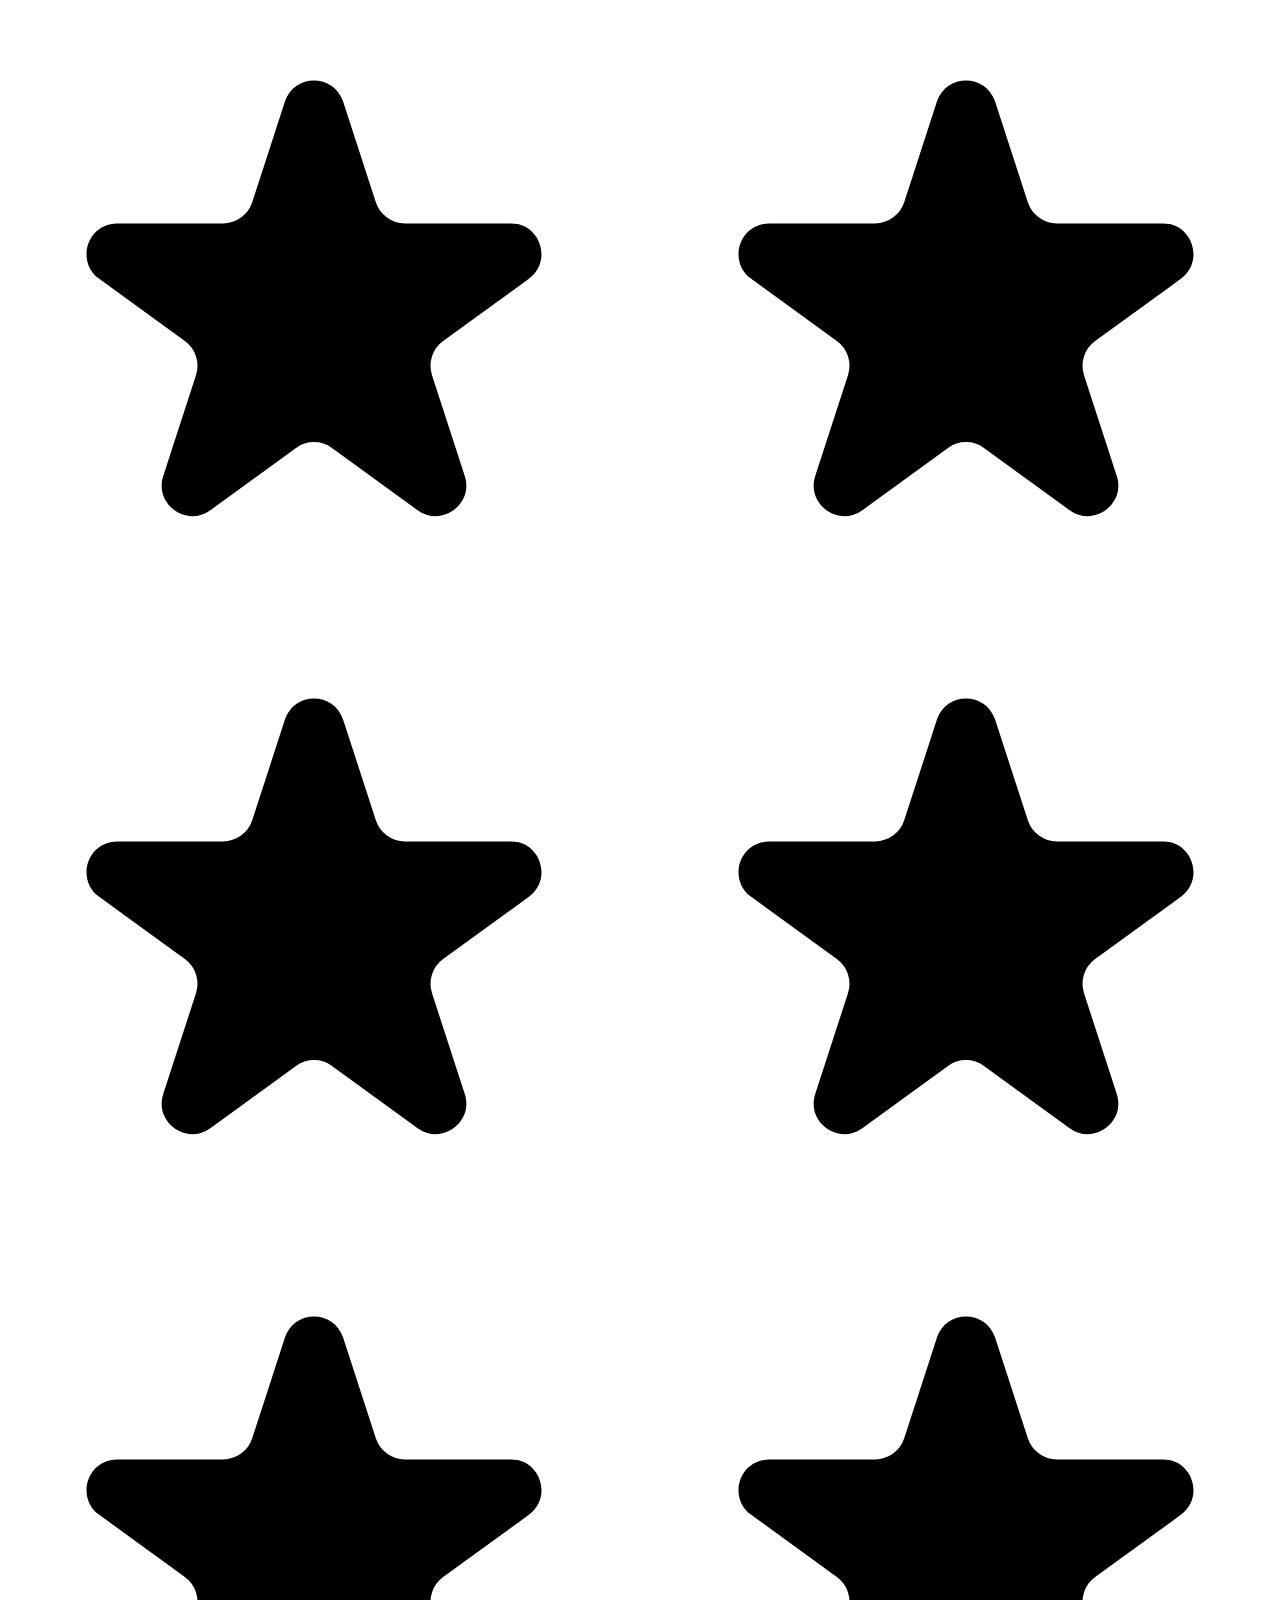
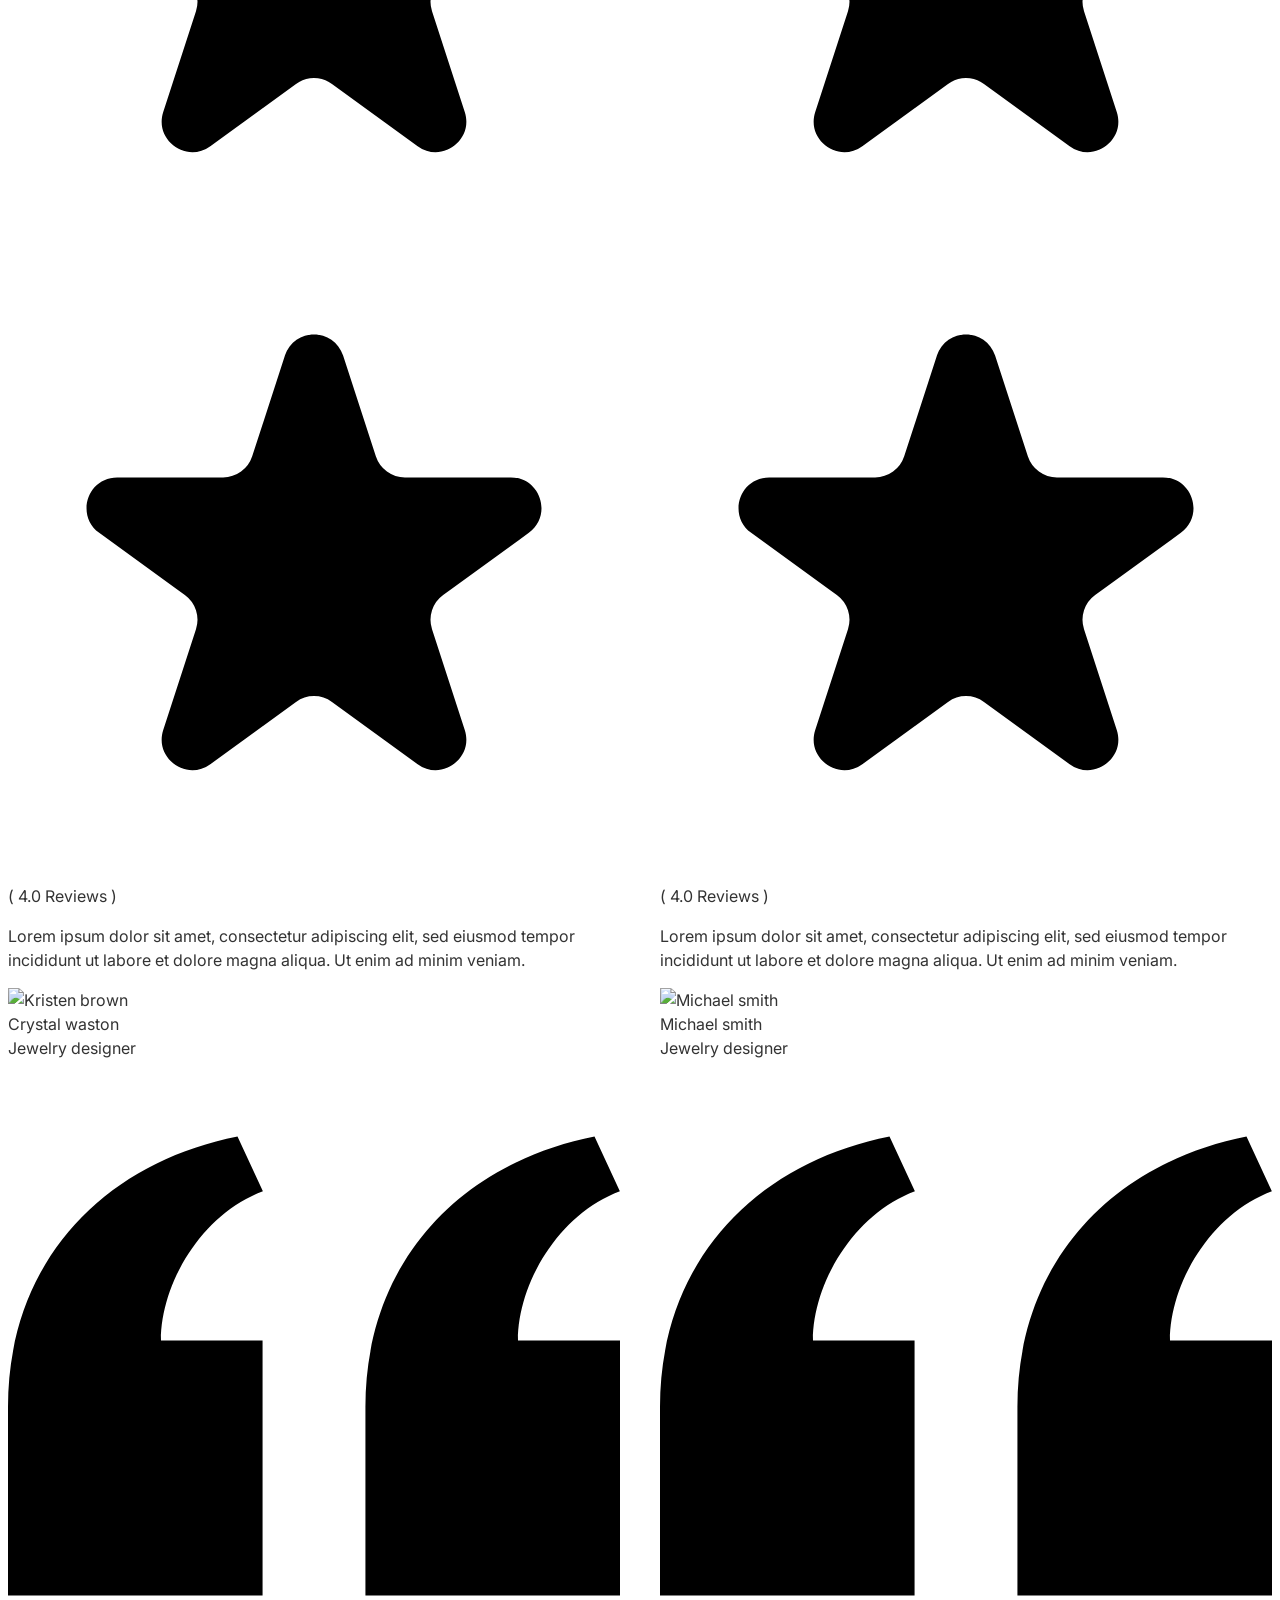
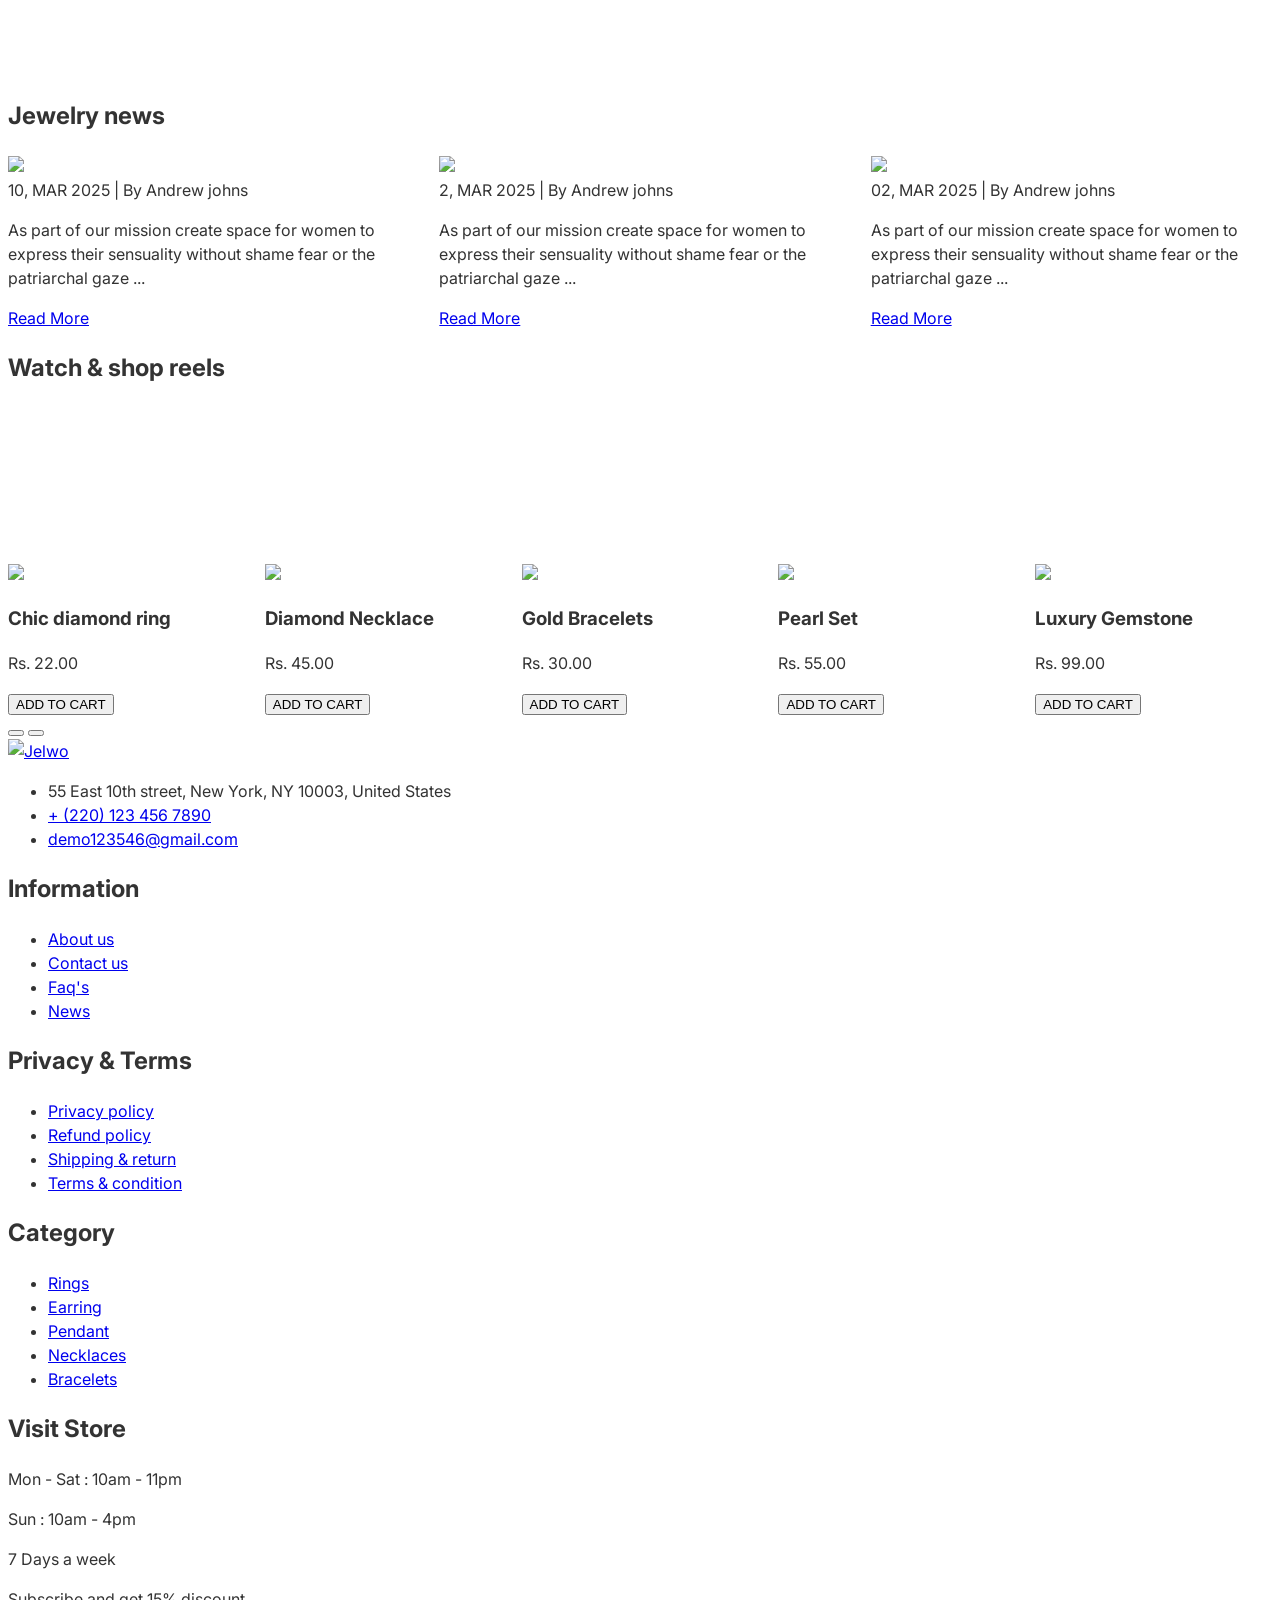
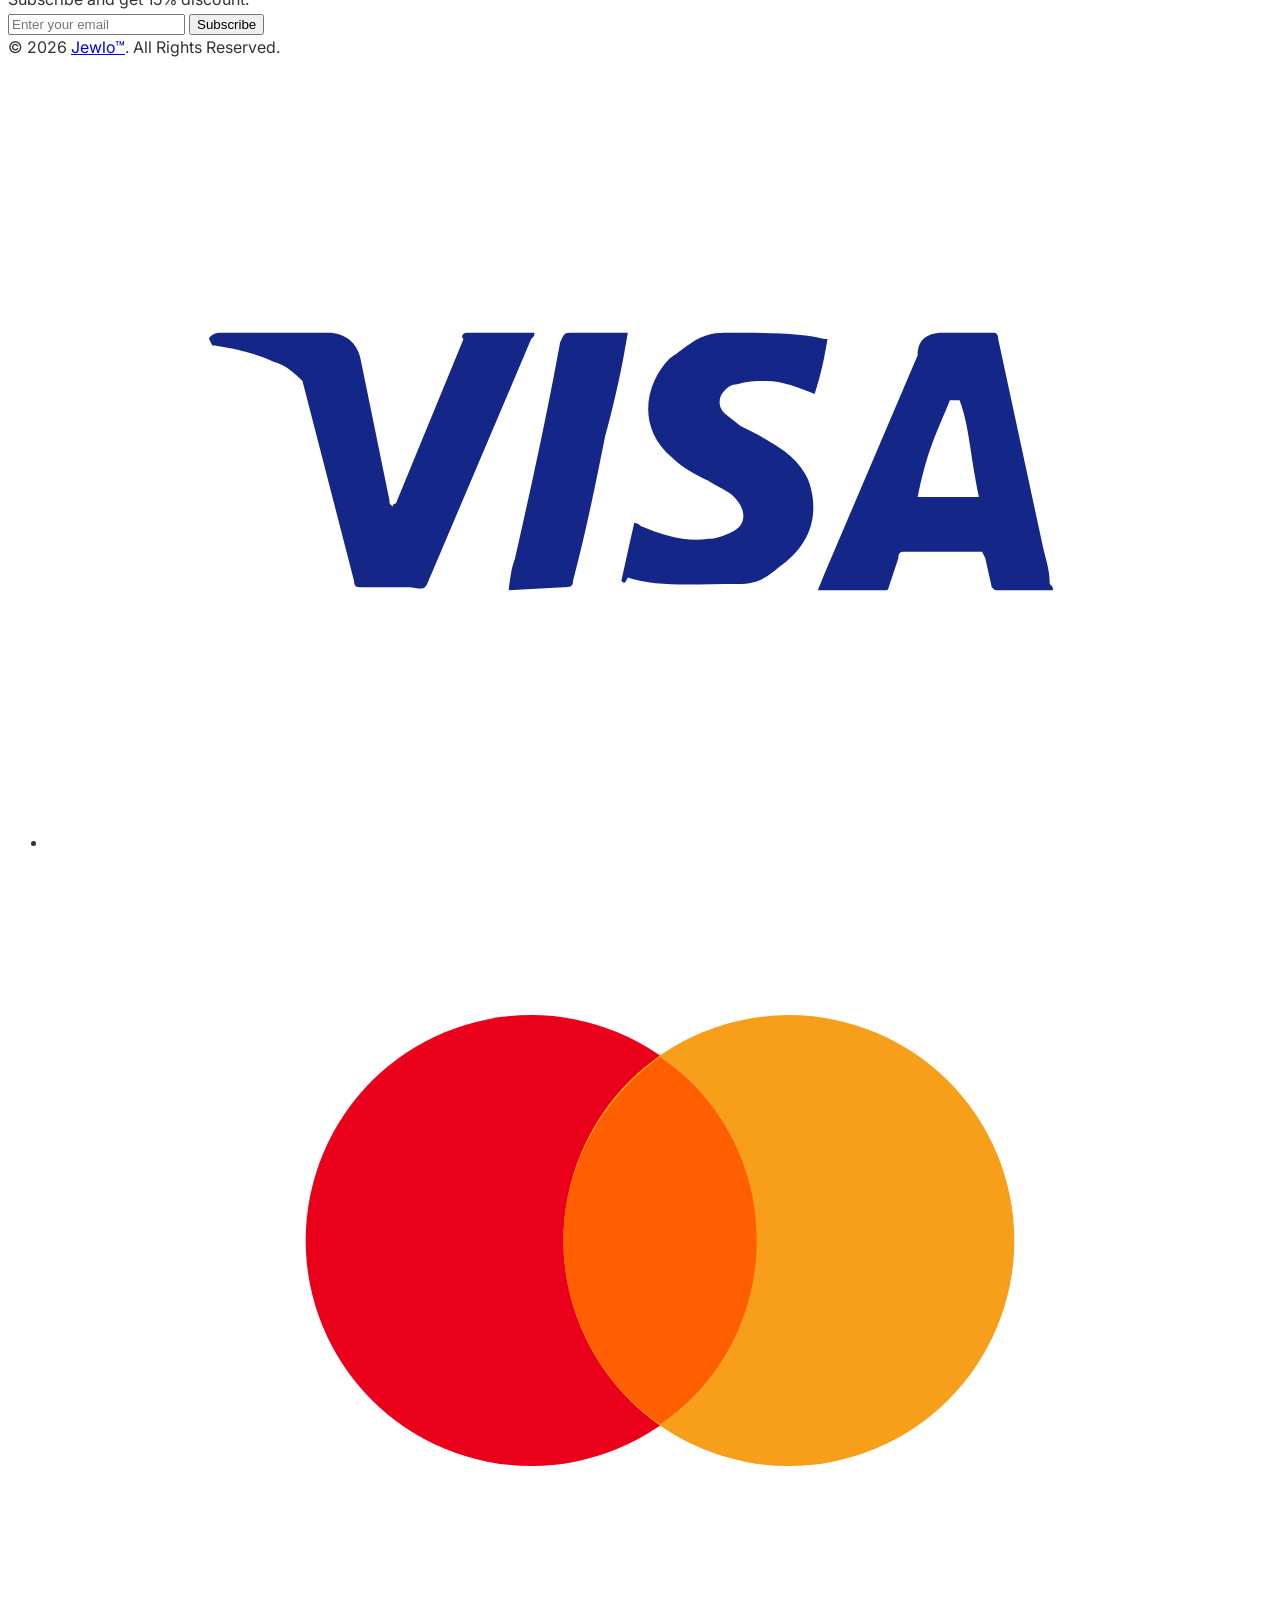
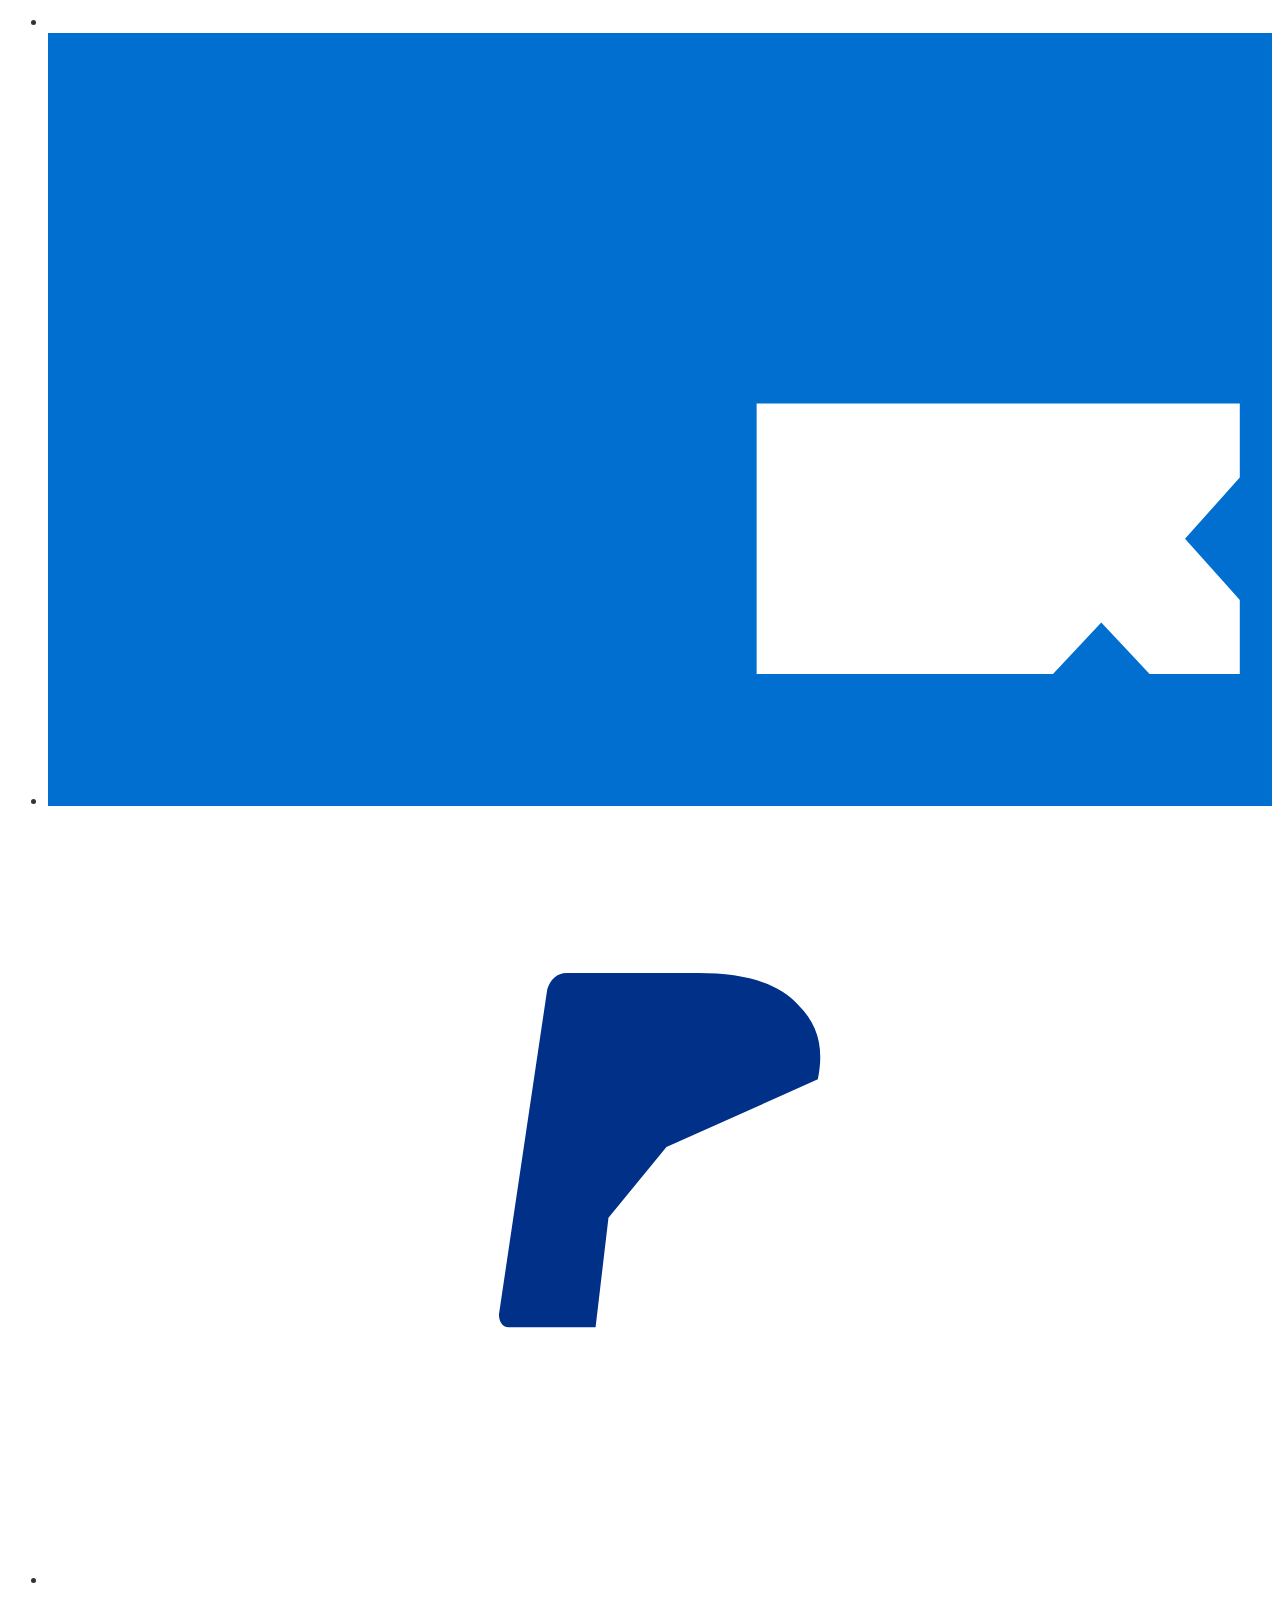
==== commit dcd8946a: "updated" ====
--- a/index.html
+++ b/index.html
@@ -883,15 +883,9 @@
                                             class="px-2 text-gray-400">+</button>
                                     </div>
                                 </div>
-<<<<<<< HEAD
                                 <button data-id="pearl-earrings" data-name="Simple Pearl earrings" data-price="15.00"
                                     data-img="https://jelwo.myshopify.com/cdn/shop/files/jewelry-product-6.jpg?v=1742442751&width=352"
                                     class="js-add-to-cart border-b border-[#bb9d89] text-[#bb9d89] font-bold text-xs uppercase tracking-[0.2em] pb-1">Add
-=======
-                                <button
-                                    onclick="addToCart({id: 'pearl-earrings', name: 'Simple Pearl earrings', price: 15.00, img: 'https://jelwo.myshopify.com/cdn/shop/files/jewelry-product-6.jpg?v=1742442751&width=352'})"
-                                    class="border-b border-[#bb9d89] text-[#bb9d89] font-bold text-xs uppercase tracking-[0.2em] pb-1">Add
->>>>>>> a02e9116a605f5a1dce6ed2ed19e349fdc1066be
                                     to Cart</button>
 
                             </div>
@@ -946,15 +940,9 @@
                                             onclick="changeQty(1, this.previousElementSibling)"
                                             class="px-2 text-gray-400">+</button></div>
                                 </div>
-<<<<<<< HEAD
                                 <button data-id="diamond-ring" data-name="Chic diamond ring" data-price="22.00"
                                     data-img="https://jelwo.myshopify.com/cdn/shop/files/jewelry-product-9.jpg?v=1742442751&width=352"
                                     class="js-add-to-cart border-b border-[#bb9d89] text-[#bb9d89] font-bold text-xs uppercase tracking-[0.2em] pb-1">Add
-=======
-                                <button
-                                    onclick="addToCart({id: 'diamond-ring', name: 'Chic diamond ring', price: 22.00, img: 'https://jelwo.myshopify.com/cdn/shop/files/jewelry-product-9.jpg?v=1742442751&width=352'})"
-                                    class="border-b border-[#bb9d89] text-[#bb9d89] font-bold text-xs uppercase tracking-[0.2em] pb-1">Add
->>>>>>> a02e9116a605f5a1dce6ed2ed19e349fdc1066be
                                     to Cart</button>
 
                             </div>
@@ -1028,15 +1016,9 @@
                                             onclick="changeQty(1, this.previousElementSibling)"
                                             class="px-2 text-gray-400">+</button></div>
                                 </div>
-<<<<<<< HEAD
                                 <button data-id="gemstone-jhumkas" data-name="Gemstone jhumkas" data-price="18.00"
                                     data-img="https://jelwo.myshopify.com/cdn/shop/files/jewelry-product-8.jpg?v=1742442751&width=352"
                                     class="js-add-to-cart border-b border-[#bb9d89] text-[#bb9d89] font-bold text-xs uppercase tracking-[0.2em] pb-1">Add
-=======
-                                <button
-                                    onclick="addToCart({id: 'gemstone-jhumkas', name: 'Gemstone jhumkas', price: 18.00, img: 'https://jelwo.myshopify.com/cdn/shop/files/jewelry-product-8.jpg?v=1742442751&width=352'})"
-                                    class="border-b border-[#bb9d89] text-[#bb9d89] font-bold text-xs uppercase tracking-[0.2em] pb-1">Add
->>>>>>> a02e9116a605f5a1dce6ed2ed19e349fdc1066be
                                     to Cart</button>
 
                             </div>
@@ -1089,15 +1071,9 @@
                                             class="px-2 border-x border-gray-100">1</span><button
                                             class="px-2 text-gray-400">+</button></div>
                                 </div>
-<<<<<<< HEAD
                                 <button data-id="drop-gold-earrings" data-name="Drop gold earrings" data-price="14.00"
                                     data-img="https://jelwo.myshopify.com/cdn/shop/files/jewelry-product-7.jpg?v=1742442751&width=352"
                                     class="js-add-to-cart border-b border-[#bb9d89] text-[#bb9d89] font-bold text-xs uppercase tracking-[0.2em] pb-1">Add
-=======
-                                <button
-                                    onclick="addToCart({id: 'drop-gold-earrings', name: 'Drop gold earrings', price: 14.00, img: 'https://jelwo.myshopify.com/cdn/shop/files/jewelry-product-7.jpg?v=1742442751&width=352'})"
-                                    class="border-b border-[#bb9d89] text-[#bb9d89] font-bold text-xs uppercase tracking-[0.2em] pb-1">Add
->>>>>>> a02e9116a605f5a1dce6ed2ed19e349fdc1066be
                                     to Cart</button>
 
                             </div>
@@ -1170,15 +1146,9 @@
                                             class="px-2 border-x border-gray-100">1</span><button
                                             class="px-2 text-gray-400">+</button></div>
                                 </div>
-<<<<<<< HEAD
                                 <button data-id="gold-ring" data-name="Gold ring" data-price="14.00"
                                     data-img="https://jelwo.myshopify.com/cdn/shop/files/jewelry-product-26.jpg?v=1742444221&width=352"
                                     class="js-add-to-cart border-b border-[#bb9d89] text-[#bb9d89] font-bold text-xs uppercase tracking-[0.2em] pb-1">Add
-=======
-                                <button
-                                    onclick="addToCart({id: 'gold-ring', name: 'Gold ring', price: 14.00, img: 'https://jelwo.myshopify.com/cdn/shop/files/jewelry-product-26.jpg?v=1742444221&width=352'})"
-                                    class="border-b border-[#bb9d89] text-[#bb9d89] font-bold text-xs uppercase tracking-[0.2em] pb-1">Add
->>>>>>> a02e9116a605f5a1dce6ed2ed19e349fdc1066be
                                     to Cart</button>
 
                             </div>
@@ -1347,15 +1317,9 @@
                                             class="px-2 text-gray-400">+</button>
                                     </div>
                                 </div>
-<<<<<<< HEAD
                                 <button data-id="jhumka-new" data-name="Jhumkha" data-price="15.00"
                                     data-img="https://jelwo.myshopify.com/cdn/shop/files/jewelry-product-51.jpg?v=1742445540&width=352"
                                     class="js-add-to-cart border-b border-[#bb9d89] text-[#bb9d89] font-bold text-xs uppercase tracking-[0.2em] pb-1">Add
-=======
-                                <button
-                                    onclick="addToCart({id: 'jhumka-new', name: 'Jhumkha', price: 15.00, img: 'https://jelwo.myshopify.com/cdn/shop/files/jewelry-product-51.jpg?v=1742445540&width=352'})"
-                                    class="border-b border-[#bb9d89] text-[#bb9d89] font-bold text-xs uppercase tracking-[0.2em] pb-1">Add
->>>>>>> a02e9116a605f5a1dce6ed2ed19e349fdc1066be
                                     to Cart</button>
 
                             </div>
@@ -1428,15 +1392,9 @@
                                             class="px-2 border-x border-gray-100">1</span><button
                                             class="px-2 text-gray-400">+</button></div>
                                 </div>
-<<<<<<< HEAD
                                 <button data-id="diamond-ring-2" data-name="Chic diamond ring" data-price="22.00"
                                     data-img="https://jelwo.myshopify.com/cdn/shop/files/jewelry-product-9.jpg?v=1742442751&width=352"
                                     class="js-add-to-cart border-b border-[#bb9d89] text-[#bb9d89] font-bold text-xs uppercase tracking-[0.2em] pb-1">Add
-=======
-                                <button
-                                    onclick="addToCart({id: 'diamond-ring-2', name: 'Chic diamond ring', price: 22.00, img: 'https://jelwo.myshopify.com/cdn/shop/files/jewelry-product-9.jpg?v=1742442751&width=352'})"
-                                    class="border-b border-[#bb9d89] text-[#bb9d89] font-bold text-xs uppercase tracking-[0.2em] pb-1">Add
->>>>>>> a02e9116a605f5a1dce6ed2ed19e349fdc1066be
                                     to Cart</button>
                             </div>
                         </div>
@@ -1490,15 +1448,9 @@
                                             onclick="changeQty(1, this.previousElementSibling)"
                                             class="px-2 text-gray-400">+</button></div>
                                 </div>
-<<<<<<< HEAD
                                 <button data-id="gemstone-jhumka-2" data-name="Gemstone jhumkas" data-price="18.00"
                                     data-img="https://jelwo.myshopify.com/cdn/shop/files/jewelry-product-8.jpg?v=1742442751&width=352"
                                     class="js-add-to-cart border-b border-[#bb9d89] text-[#bb9d89] font-bold text-xs uppercase tracking-[0.2em] pb-1">Add
-=======
-                                <button
-                                    onclick="addToCart({id: 'gemstone-jhumka-2', name: 'Gemstone jhumkas', price: 18.00, img: 'https://jelwo.myshopify.com/cdn/shop/files/jewelry-product-8.jpg?v=1742442751&width=352'})"
-                                    class="border-b border-[#bb9d89] text-[#bb9d89] font-bold text-xs uppercase tracking-[0.2em] pb-1">Add
->>>>>>> a02e9116a605f5a1dce6ed2ed19e349fdc1066be
                                     to Cart</button>
                             </div>
                         </div>
@@ -1571,15 +1523,9 @@
                                             onclick="changeQty(1, this.previousElementSibling)"
                                             class="px-2 text-gray-400">+</button></div>
                                 </div>
-<<<<<<< HEAD
                                 <button data-id="drop-gold-earring-2" data-name="Drop gold earrings" data-price="14.00"
                                     data-img="https://jelwo.myshopify.com/cdn/shop/files/jewelry-product-7.jpg?v=1742442751&width=352"
                                     class="js-add-to-cart border-b border-[#bb9d89] text-[#bb9d89] font-bold text-xs uppercase tracking-[0.2em] pb-1">Add
-=======
-                                <button
-                                    onclick="addToCart({id: 'drop-gold-earring-2', name: 'Drop gold earrings', price: 14.00, img: 'https://jelwo.myshopify.com/cdn/shop/files/jewelry-product-7.jpg?v=1742442751&width=352'})"
-                                    class="border-b border-[#bb9d89] text-[#bb9d89] font-bold text-xs uppercase tracking-[0.2em] pb-1">Add
->>>>>>> a02e9116a605f5a1dce6ed2ed19e349fdc1066be
                                     to Cart</button>
                             </div>
                         </div>
@@ -1633,11 +1579,7 @@
                                             class="px-2 text-gray-400">+</button></div>
                                 </div>
                                 <button
-<<<<<<< HEAD
                                     onclick="addToCart({id: 'drop-gold-earring-3', name: 'Drop gold earrings', price: 14.00, img: 'https://jelwo.myshopify.com/cdn/shop/files/jewelry-product-7.jpg?v=1742442751&width=352'}, parseInt(this.previousElementSibling.querySelector('span').textContent))"
-=======
-                                    onclick="addToCart({id: 'drop-gold-earring-3', name: 'Drop gold earrings', price: 14.00, img: 'https://jelwo.myshopify.com/cdn/shop/files/jewelry-product-7.jpg?v=1742442751&width=352'})"
->>>>>>> a02e9116a605f5a1dce6ed2ed19e349fdc1066be
                                     class="border-b border-[#bb9d89] text-[#bb9d89] font-bold text-xs uppercase tracking-[0.2em] pb-1">Add
                                     to Cart</button>
                             </div>
@@ -2537,11 +2479,7 @@
                         <i class="fa-regular fa-heart text-amber-700"></i>
                         <span>Wishlist</span>
                     </div>
-<<<<<<< HEAD
                     <span class="wishlist-count text-xs text-amber-800 bg-amber-50 px-2 py-0.5 rounded-full">(0)</span>
-=======
-                    <span class="text-xs text-amber-800 bg-amber-50 px-2 py-0.5 rounded-full">(0)</span>
->>>>>>> a02e9116a605f5a1dce6ed2ed19e349fdc1066be
                 </a>
                 <a href="cart.html"
                     class="block hover:text-amber-700 transition-colors py-2 border-b border-gray-50 flex items-center justify-between">
@@ -2549,11 +2487,7 @@
                         <i class="fa-solid fa-bag-shopping text-amber-700"></i>
                         <span>Cart</span>
                     </div>
-<<<<<<< HEAD
                     <span class="cart-count text-xs text-amber-800 bg-amber-50 px-2 py-0.5 rounded-full">(0)</span>
-=======
-                    <span class="text-xs text-amber-800 bg-amber-50 px-2 py-0.5 rounded-full">(0)</span>
->>>>>>> a02e9116a605f5a1dce6ed2ed19e349fdc1066be
                 </a>
             </nav>
             <div class="p-6 border-t border-gray-100 bg-gray-50">
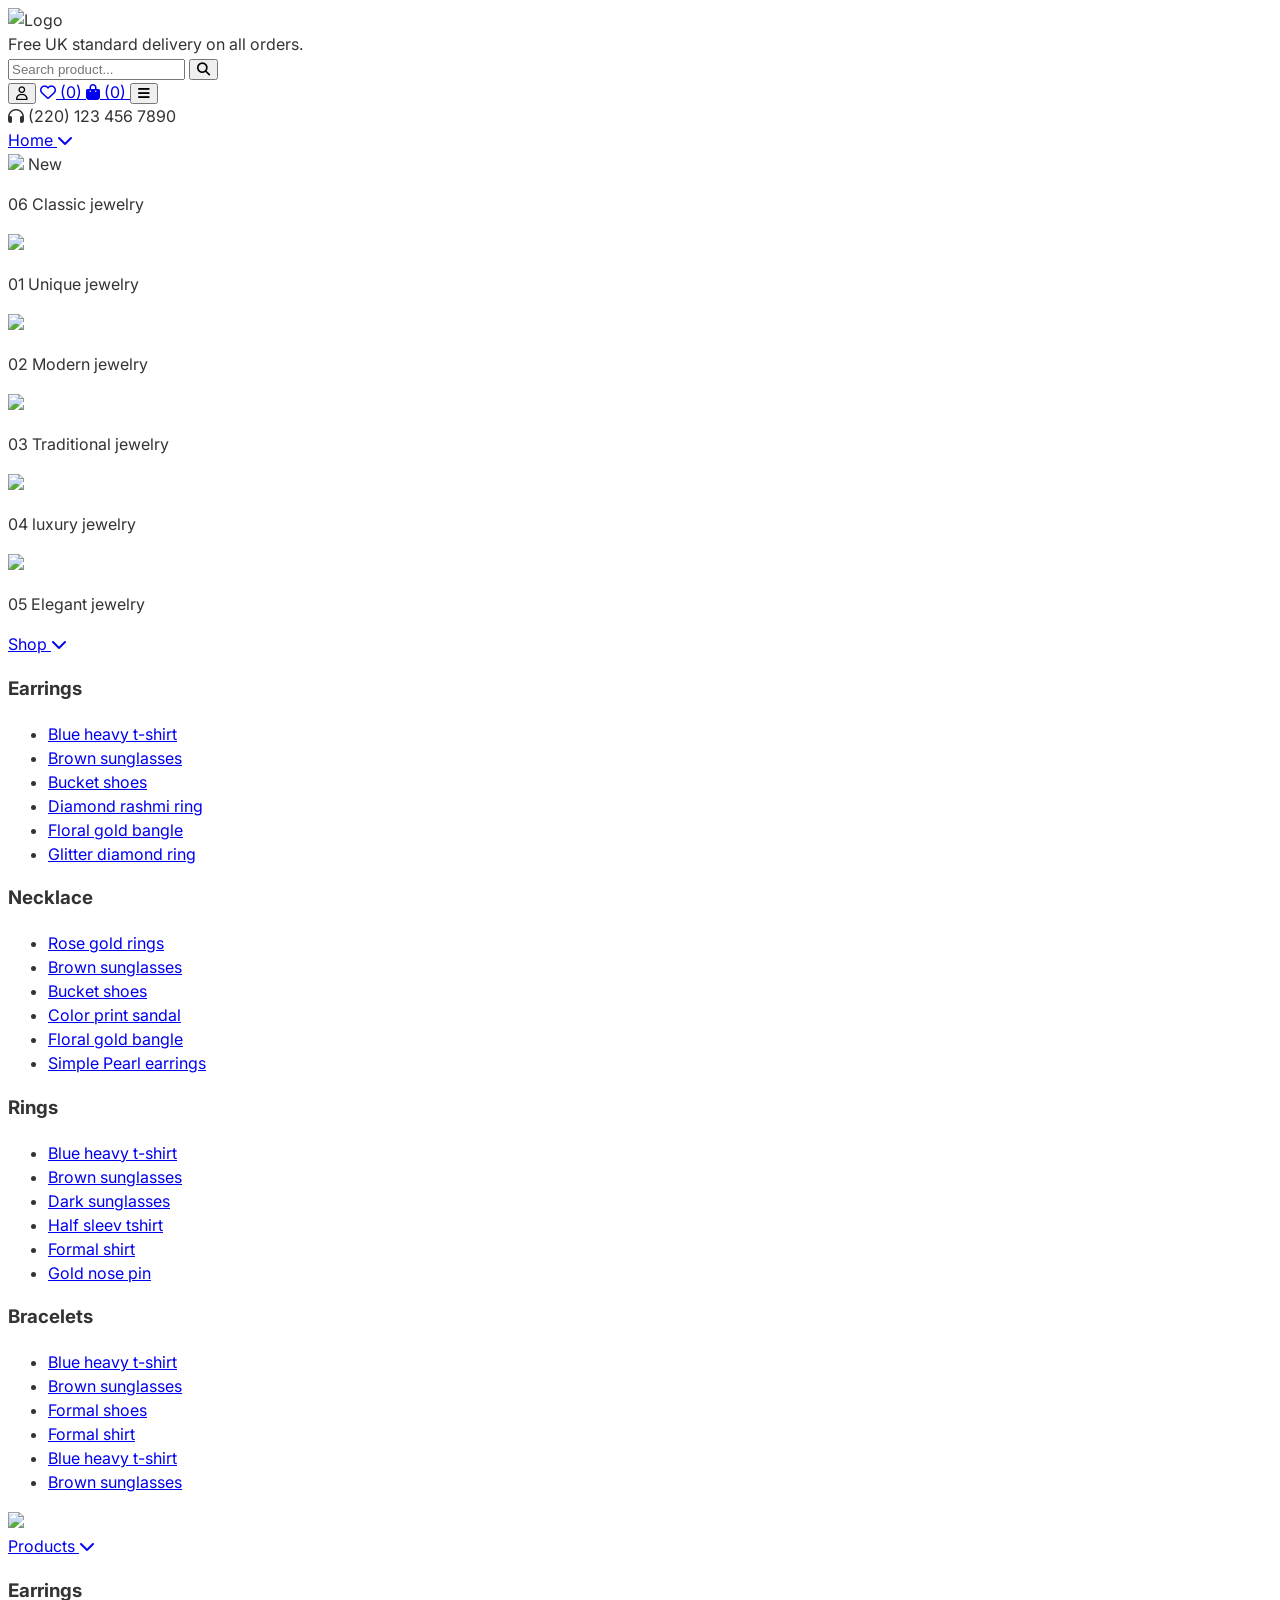
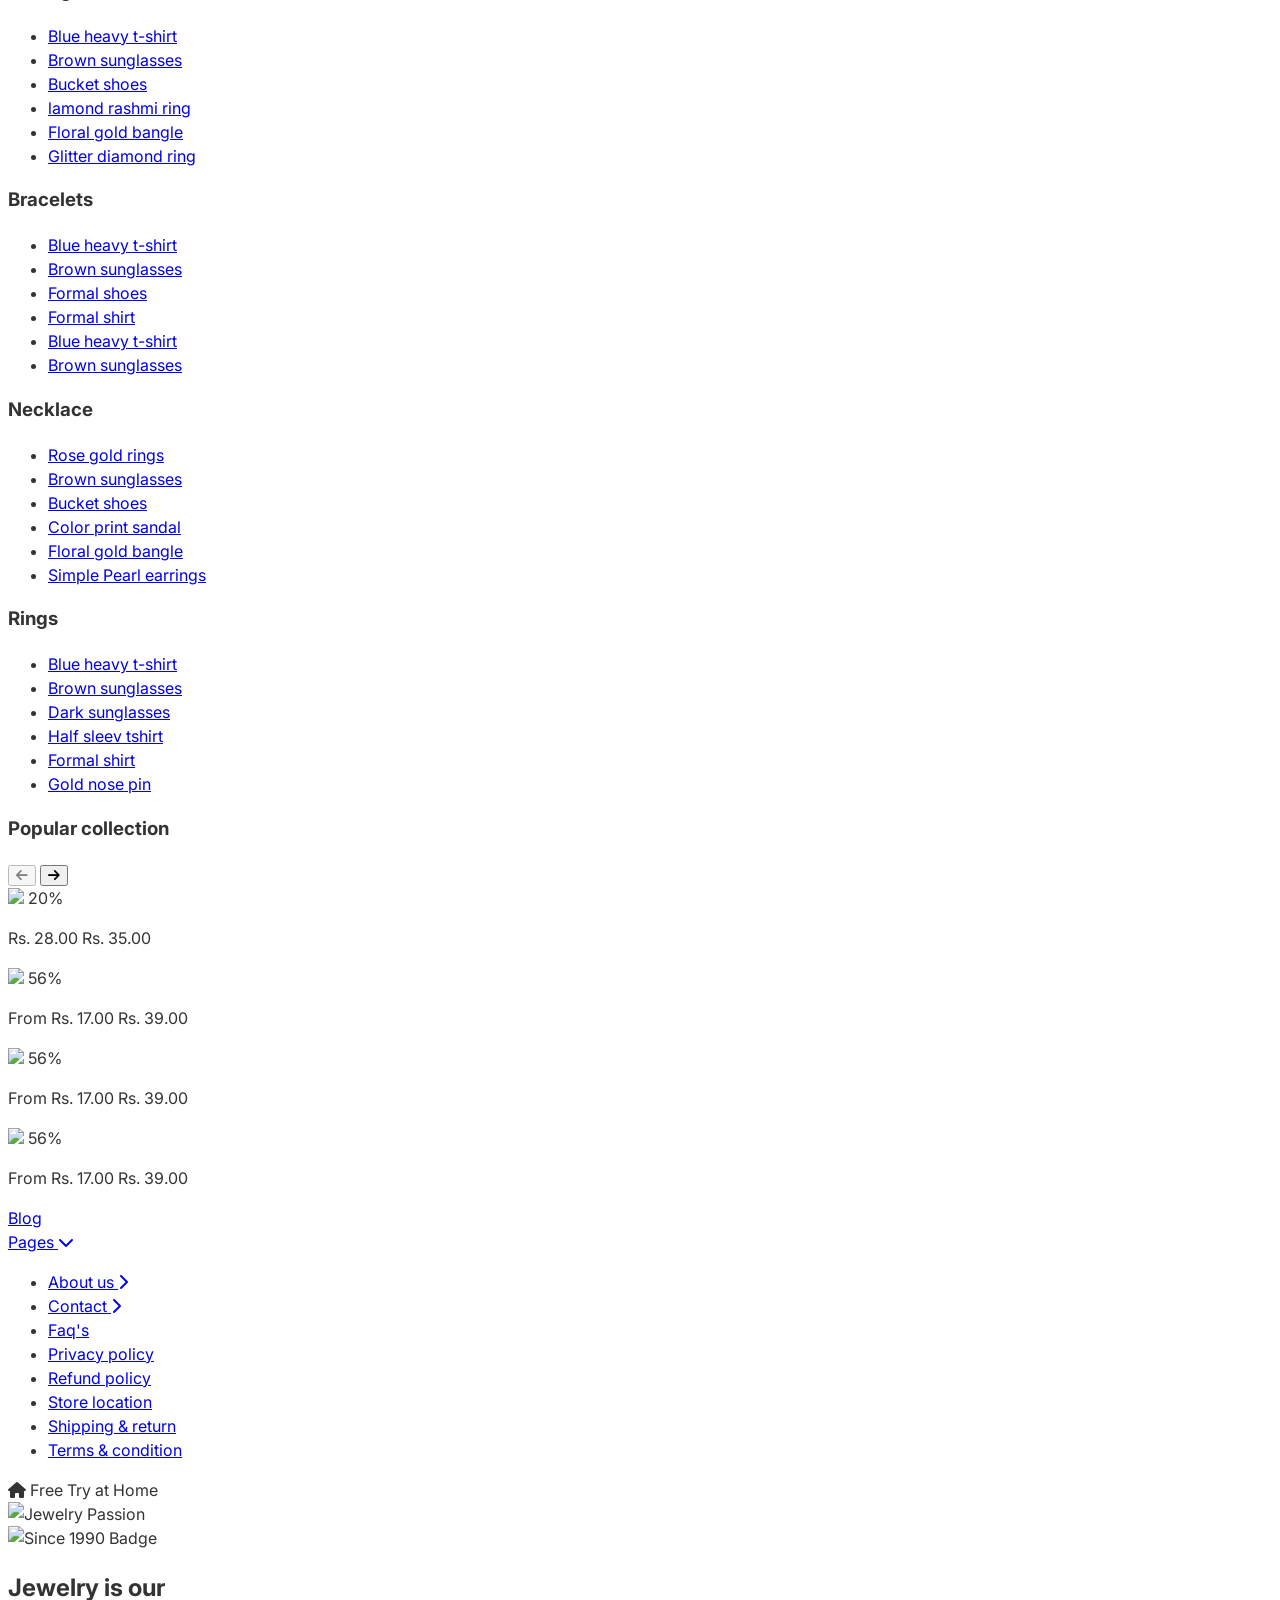
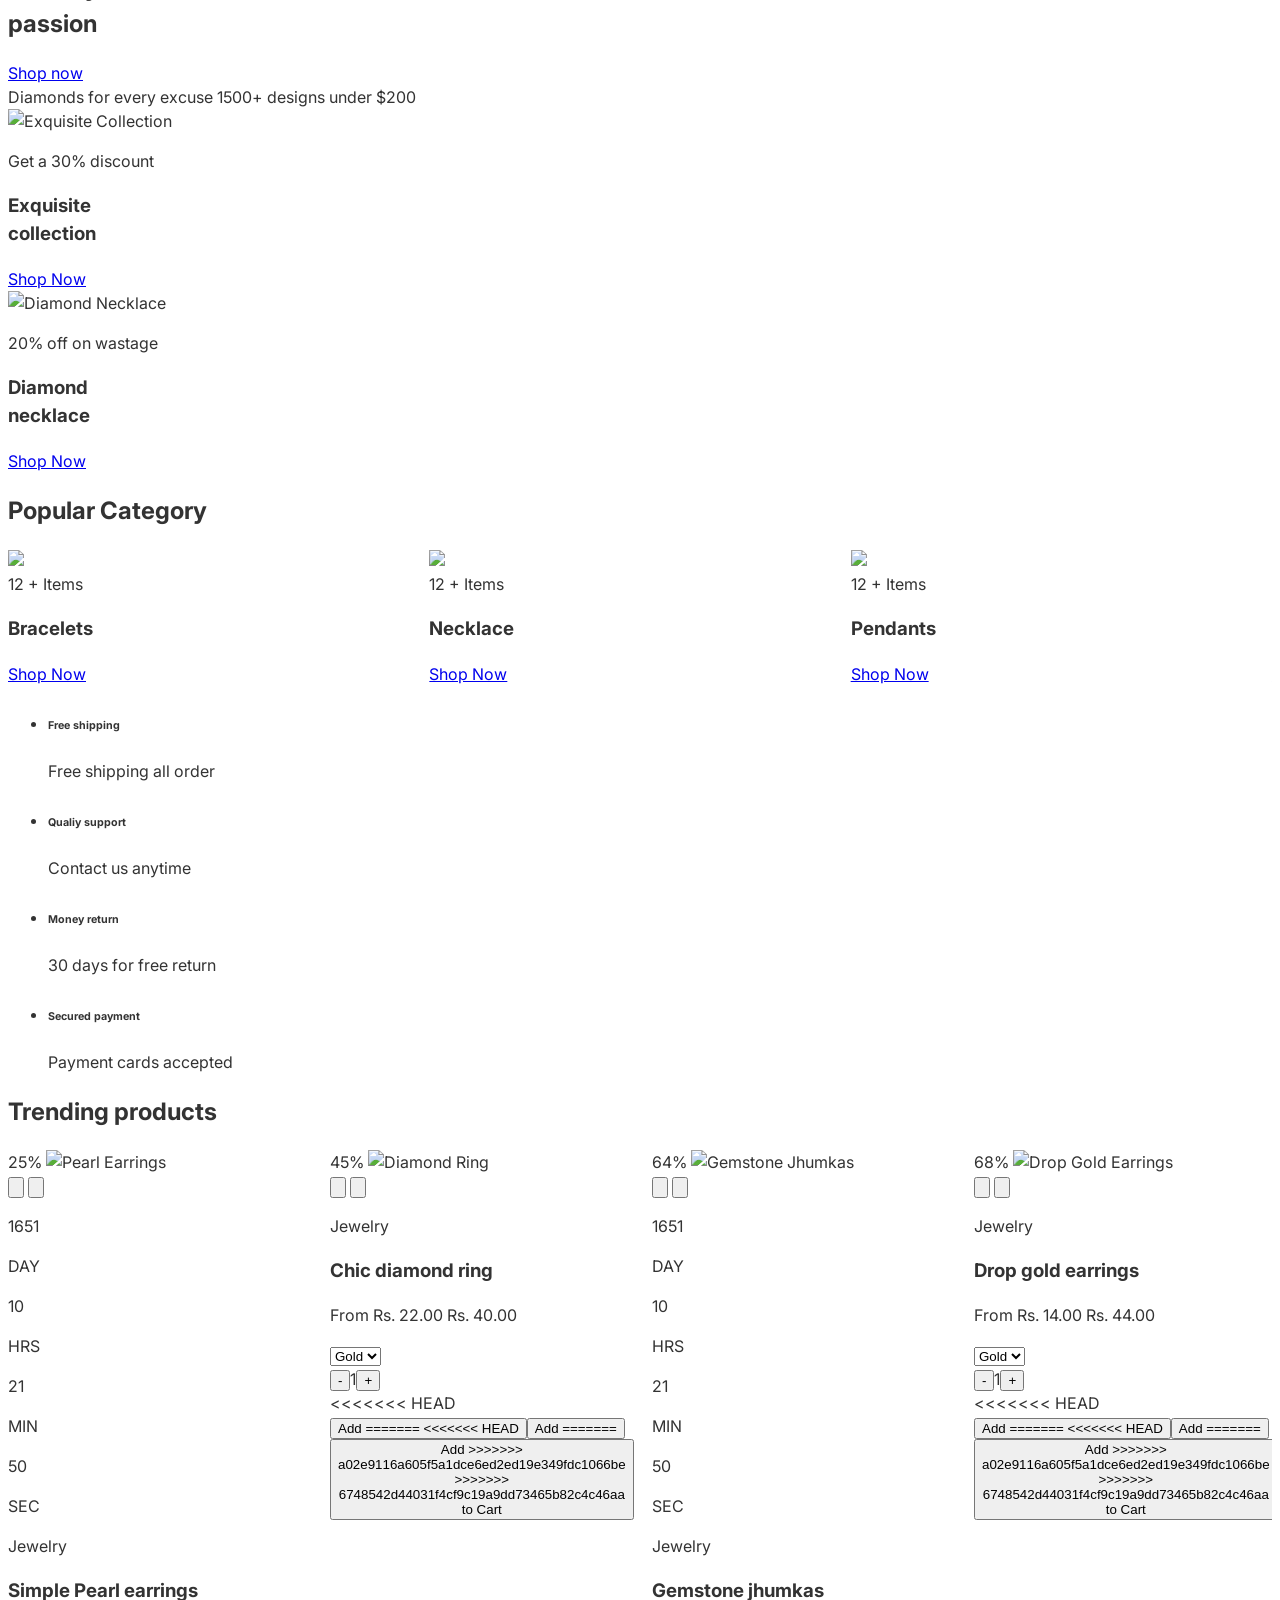
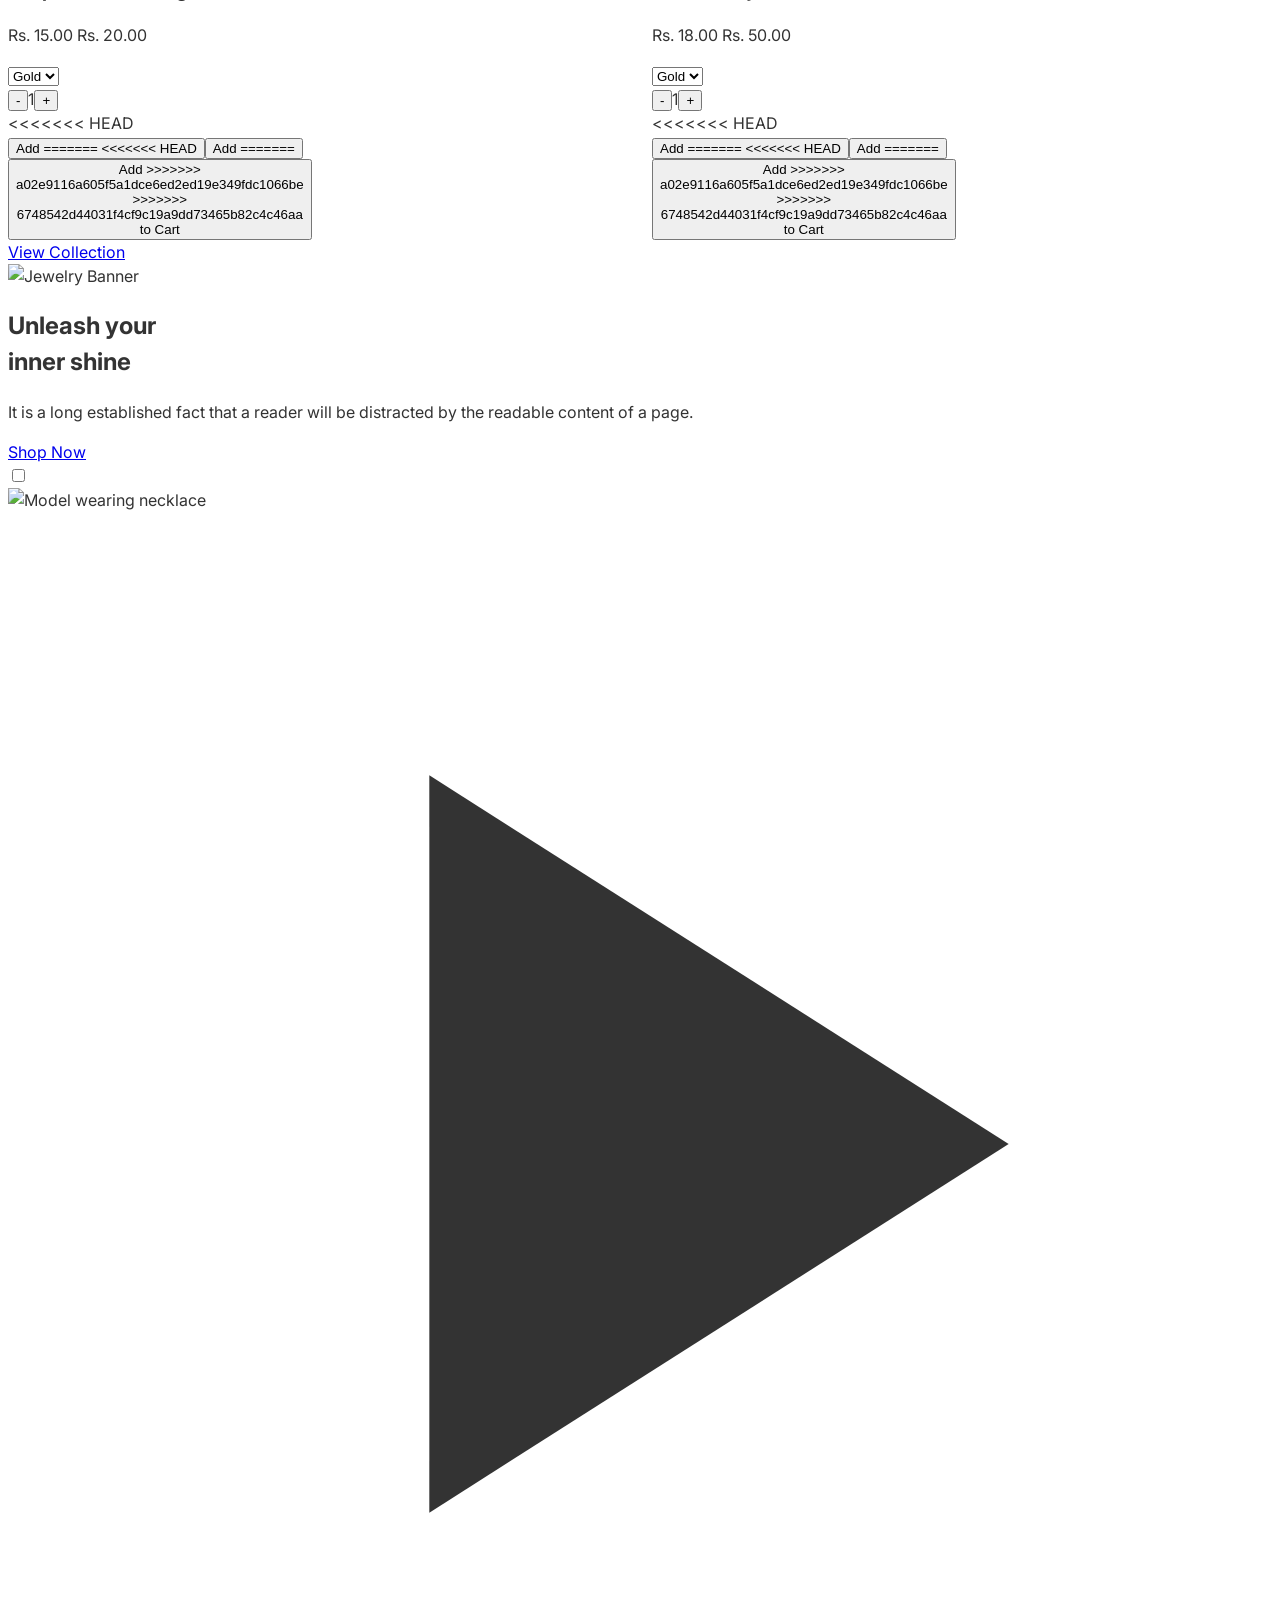
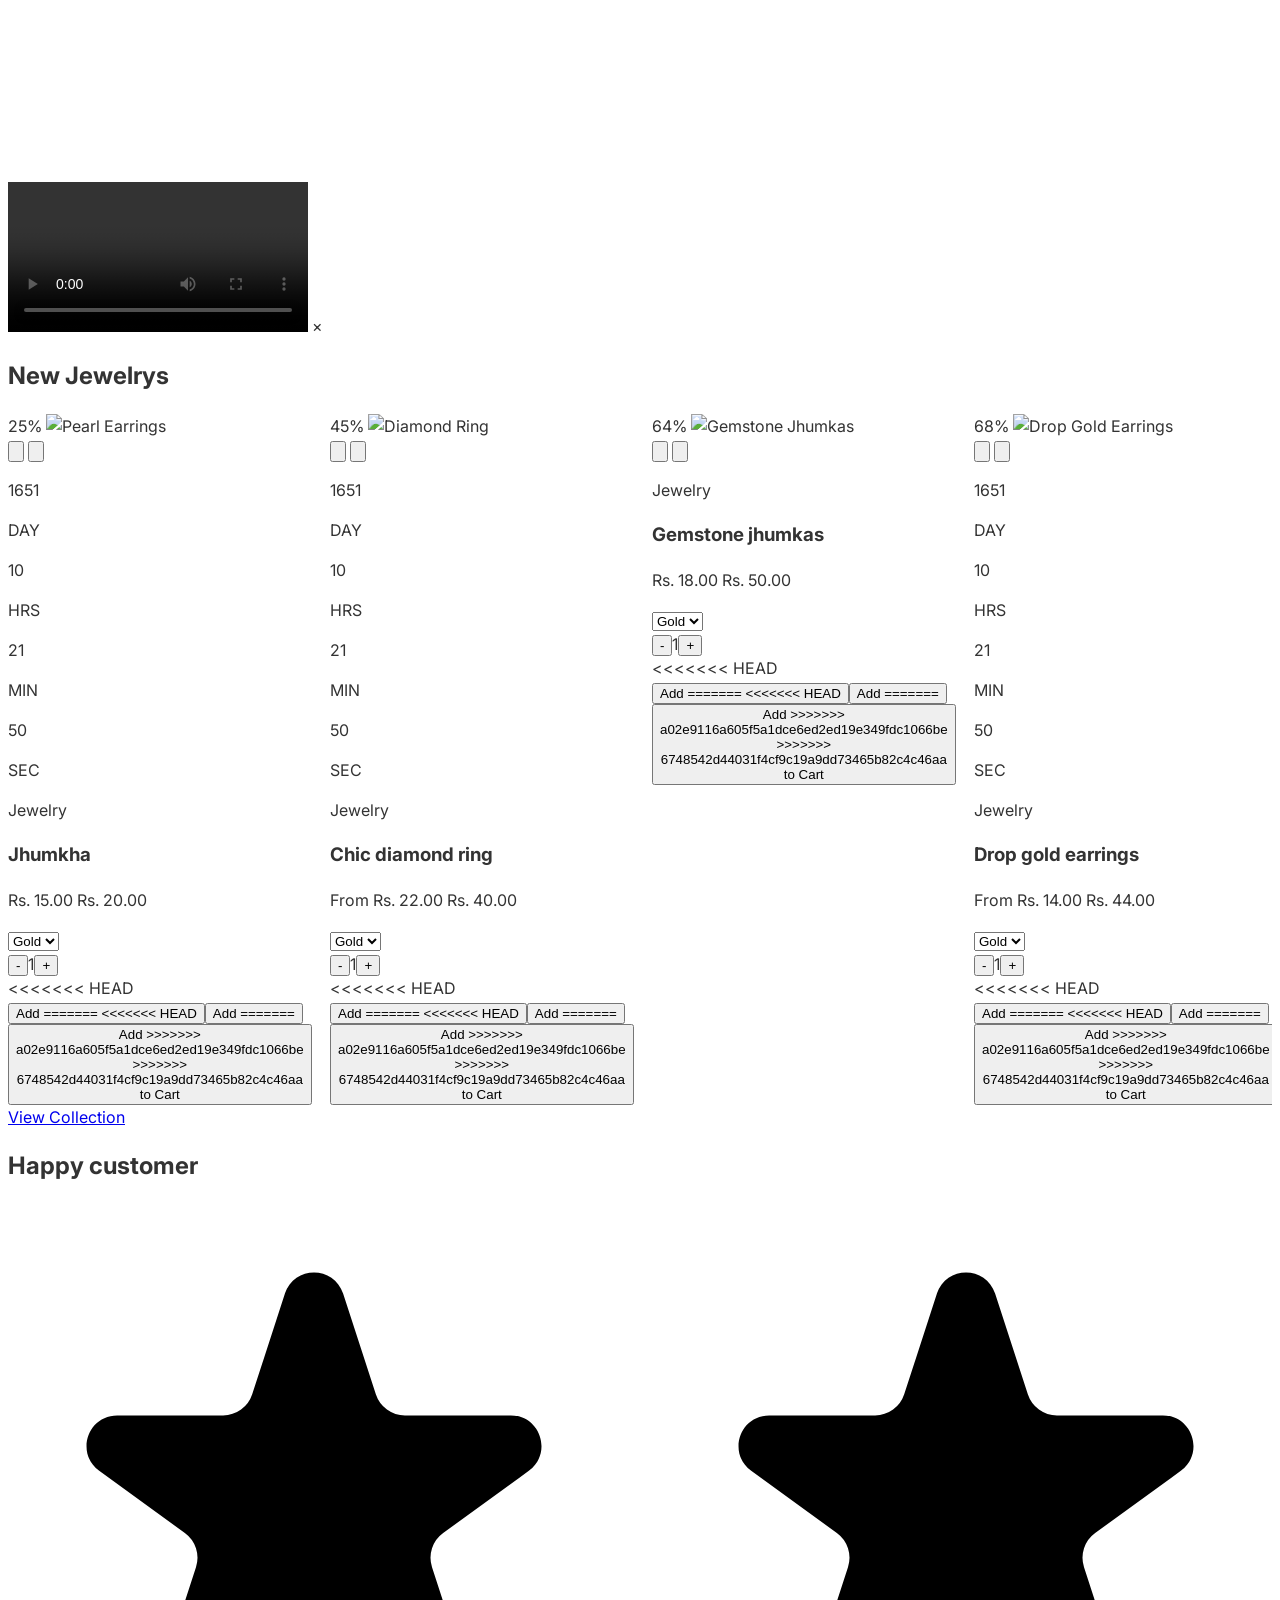
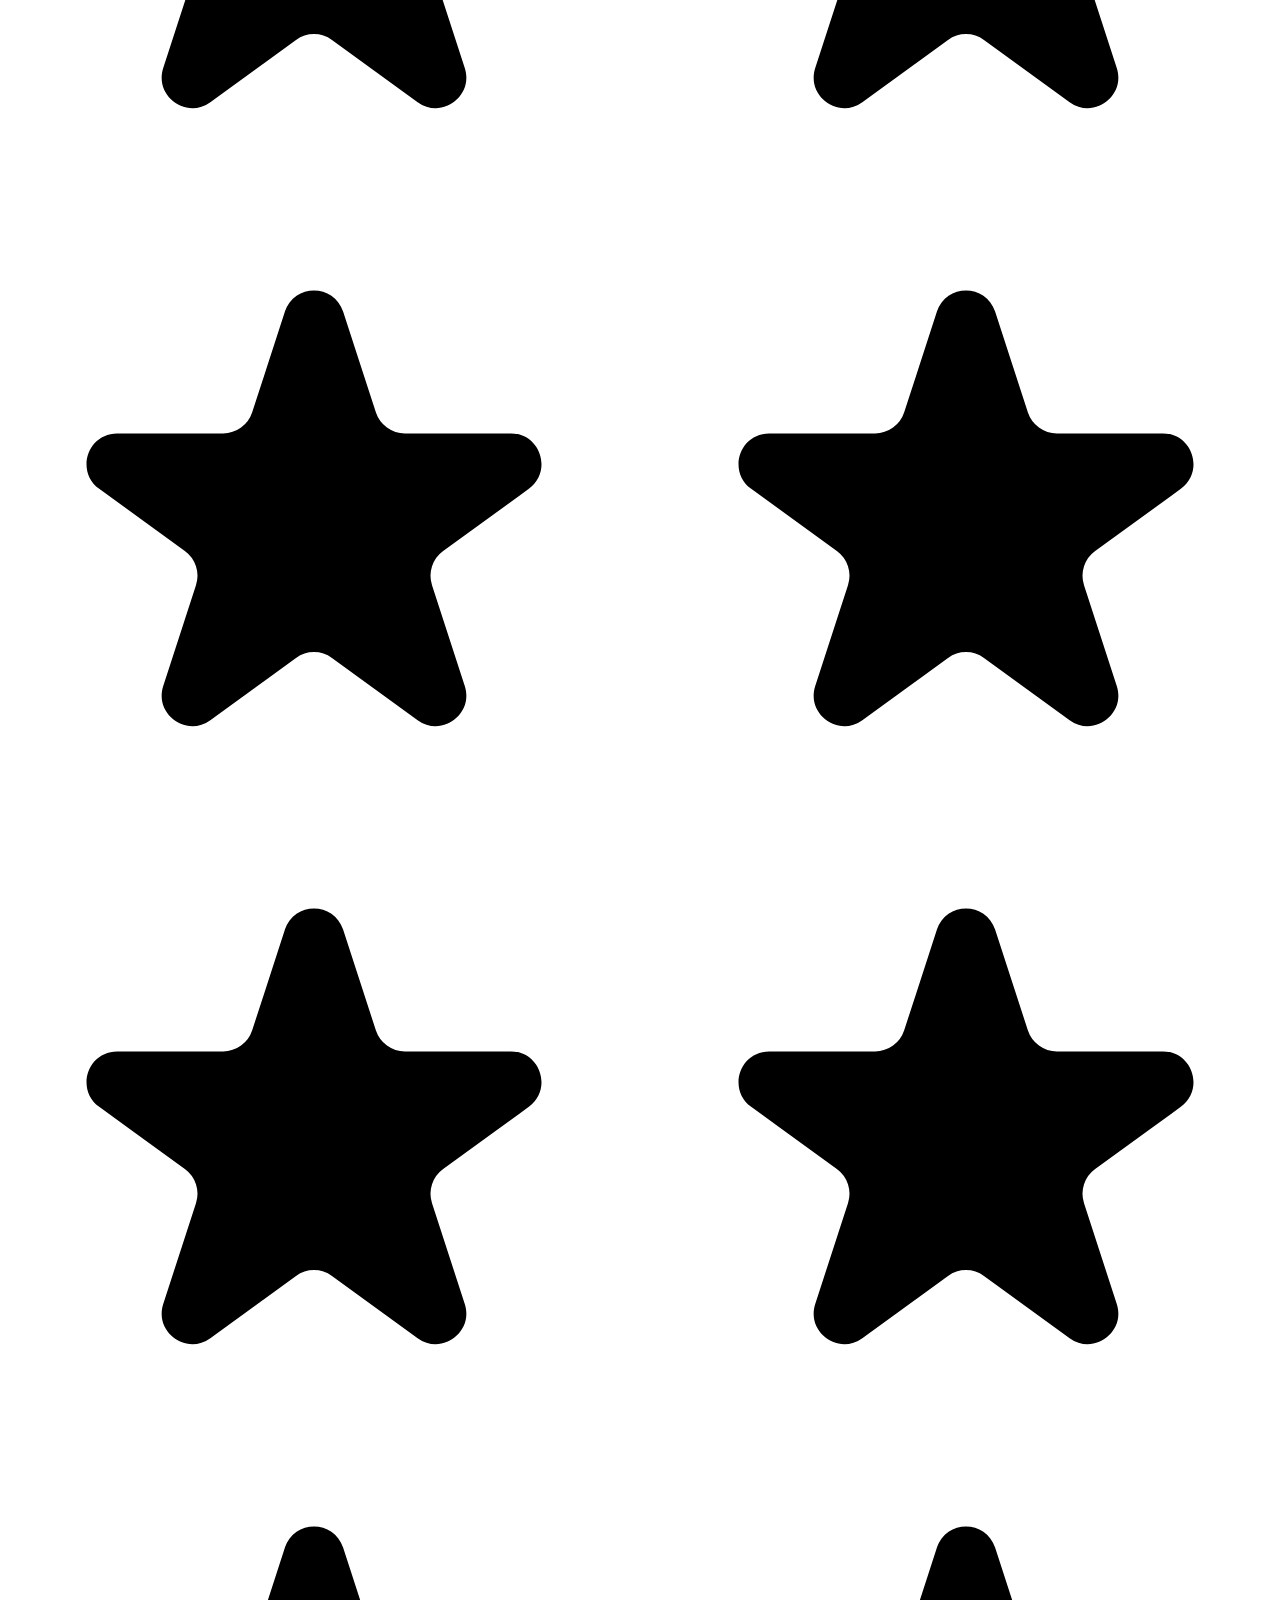
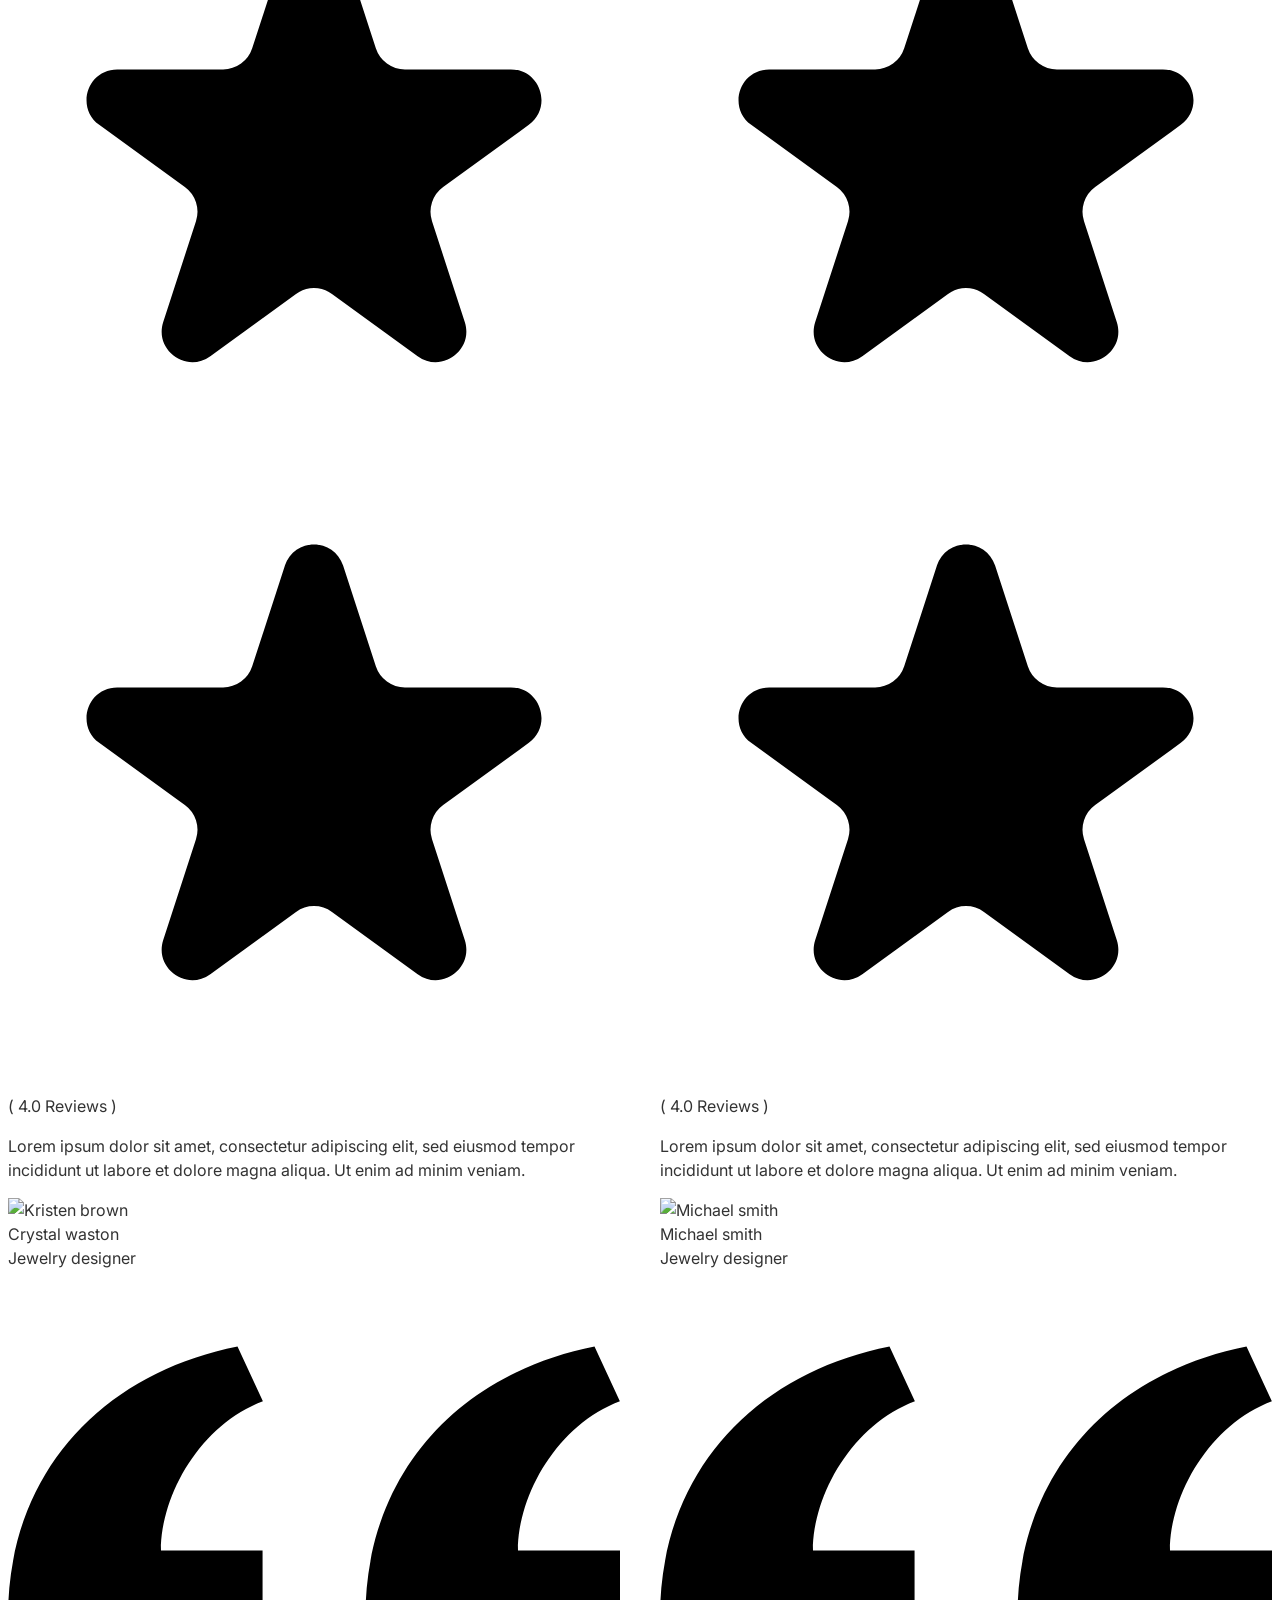
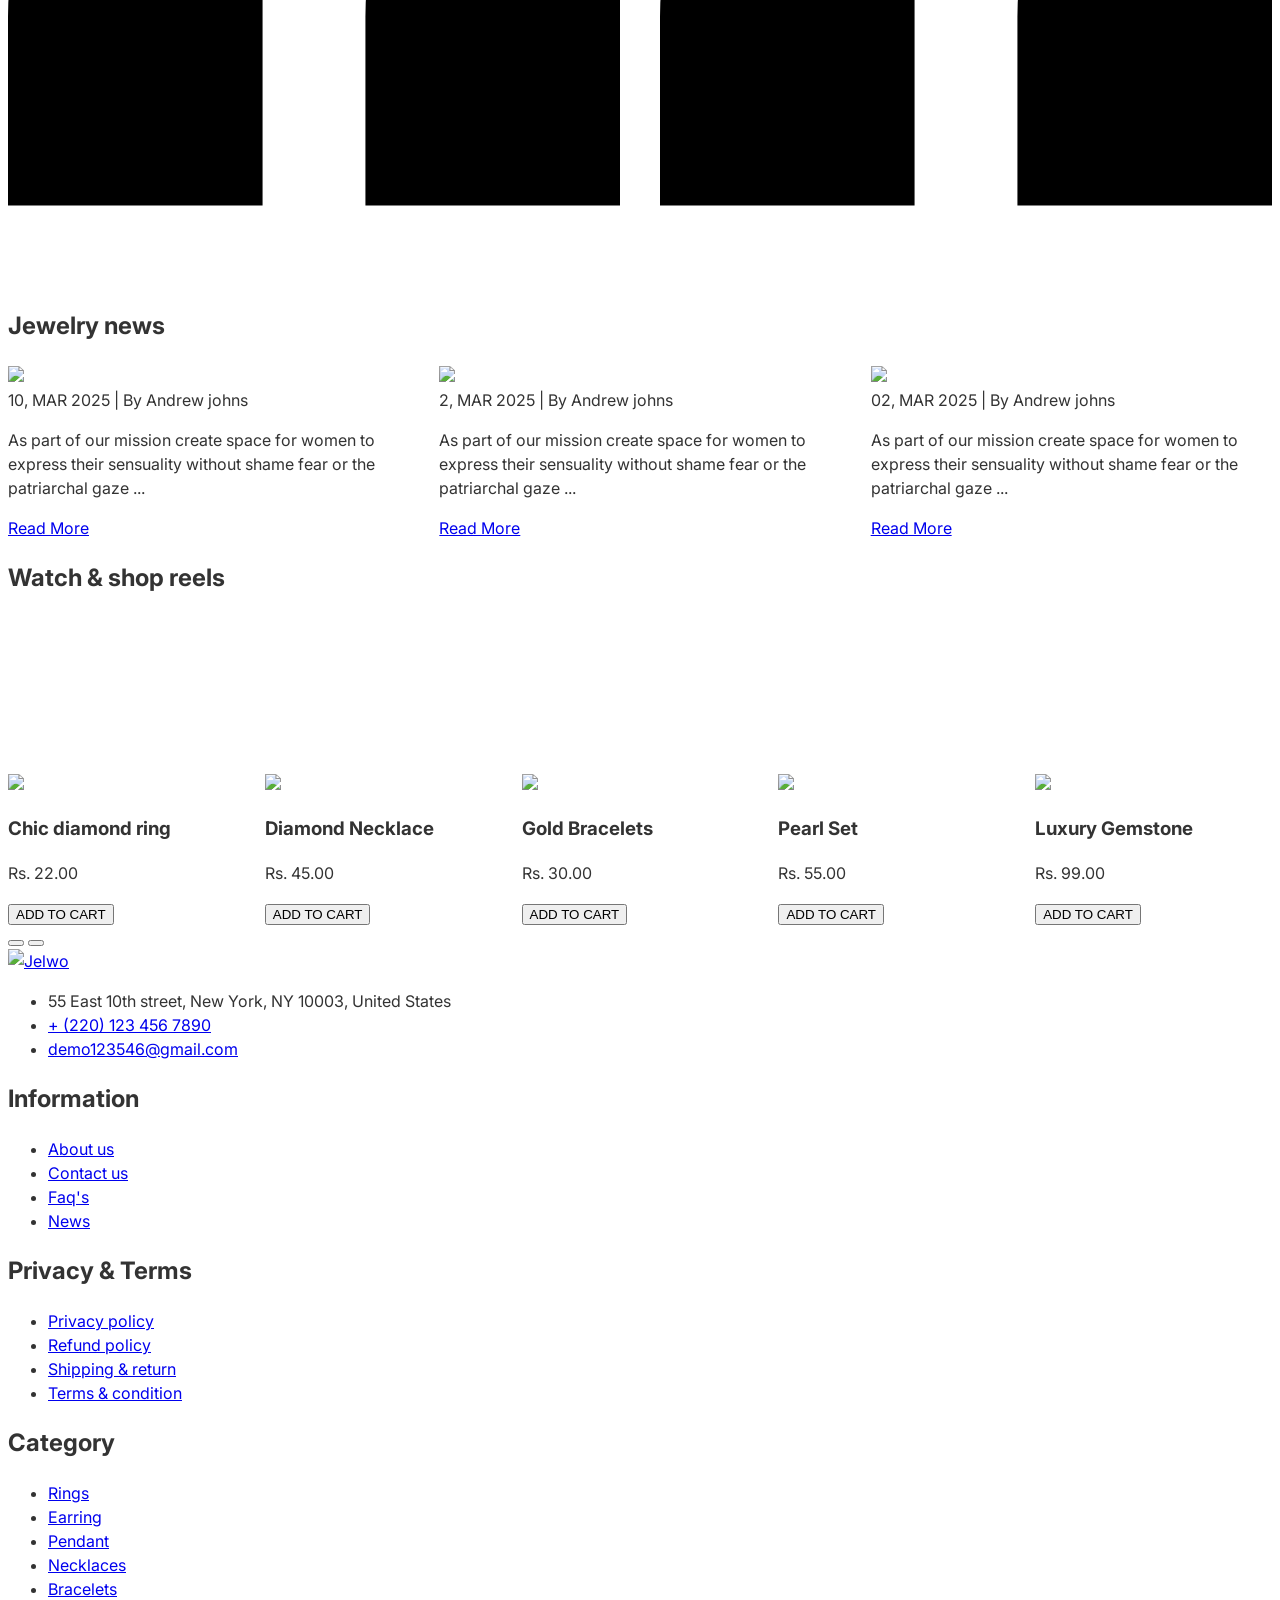
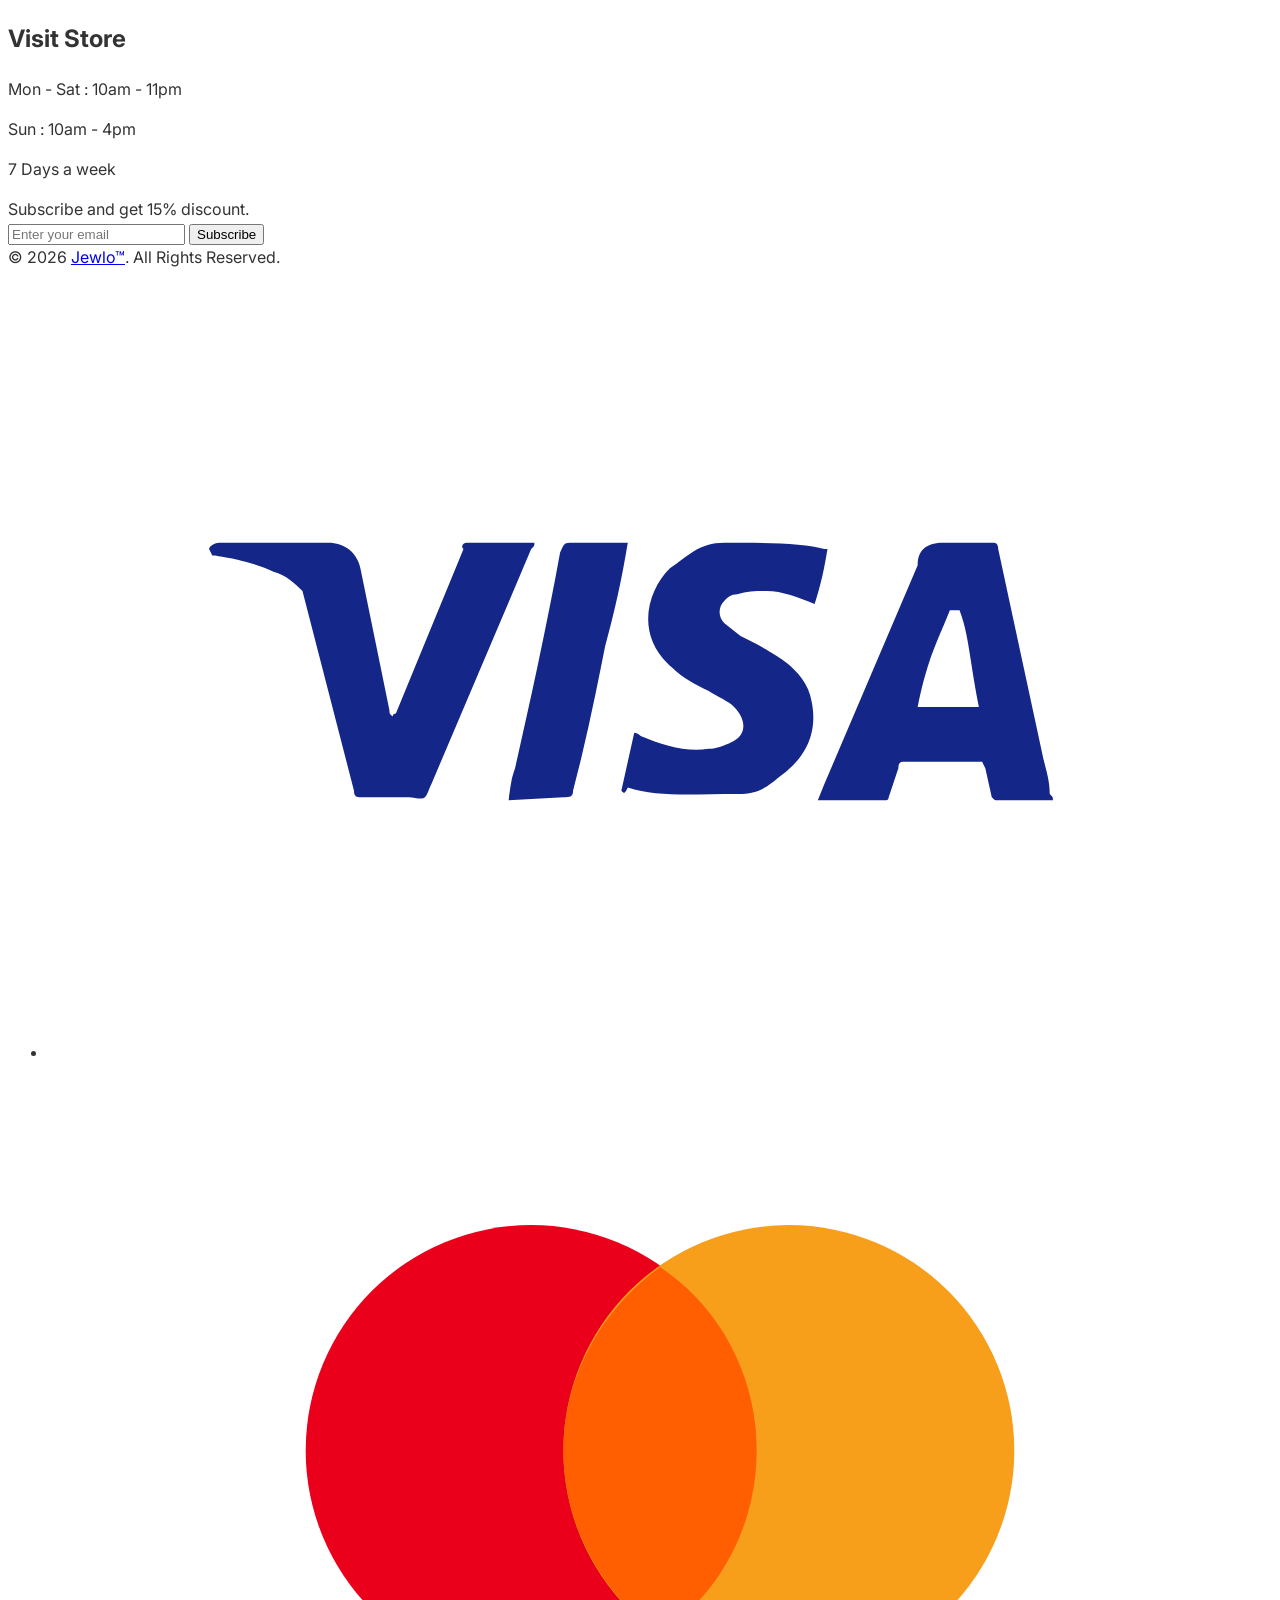
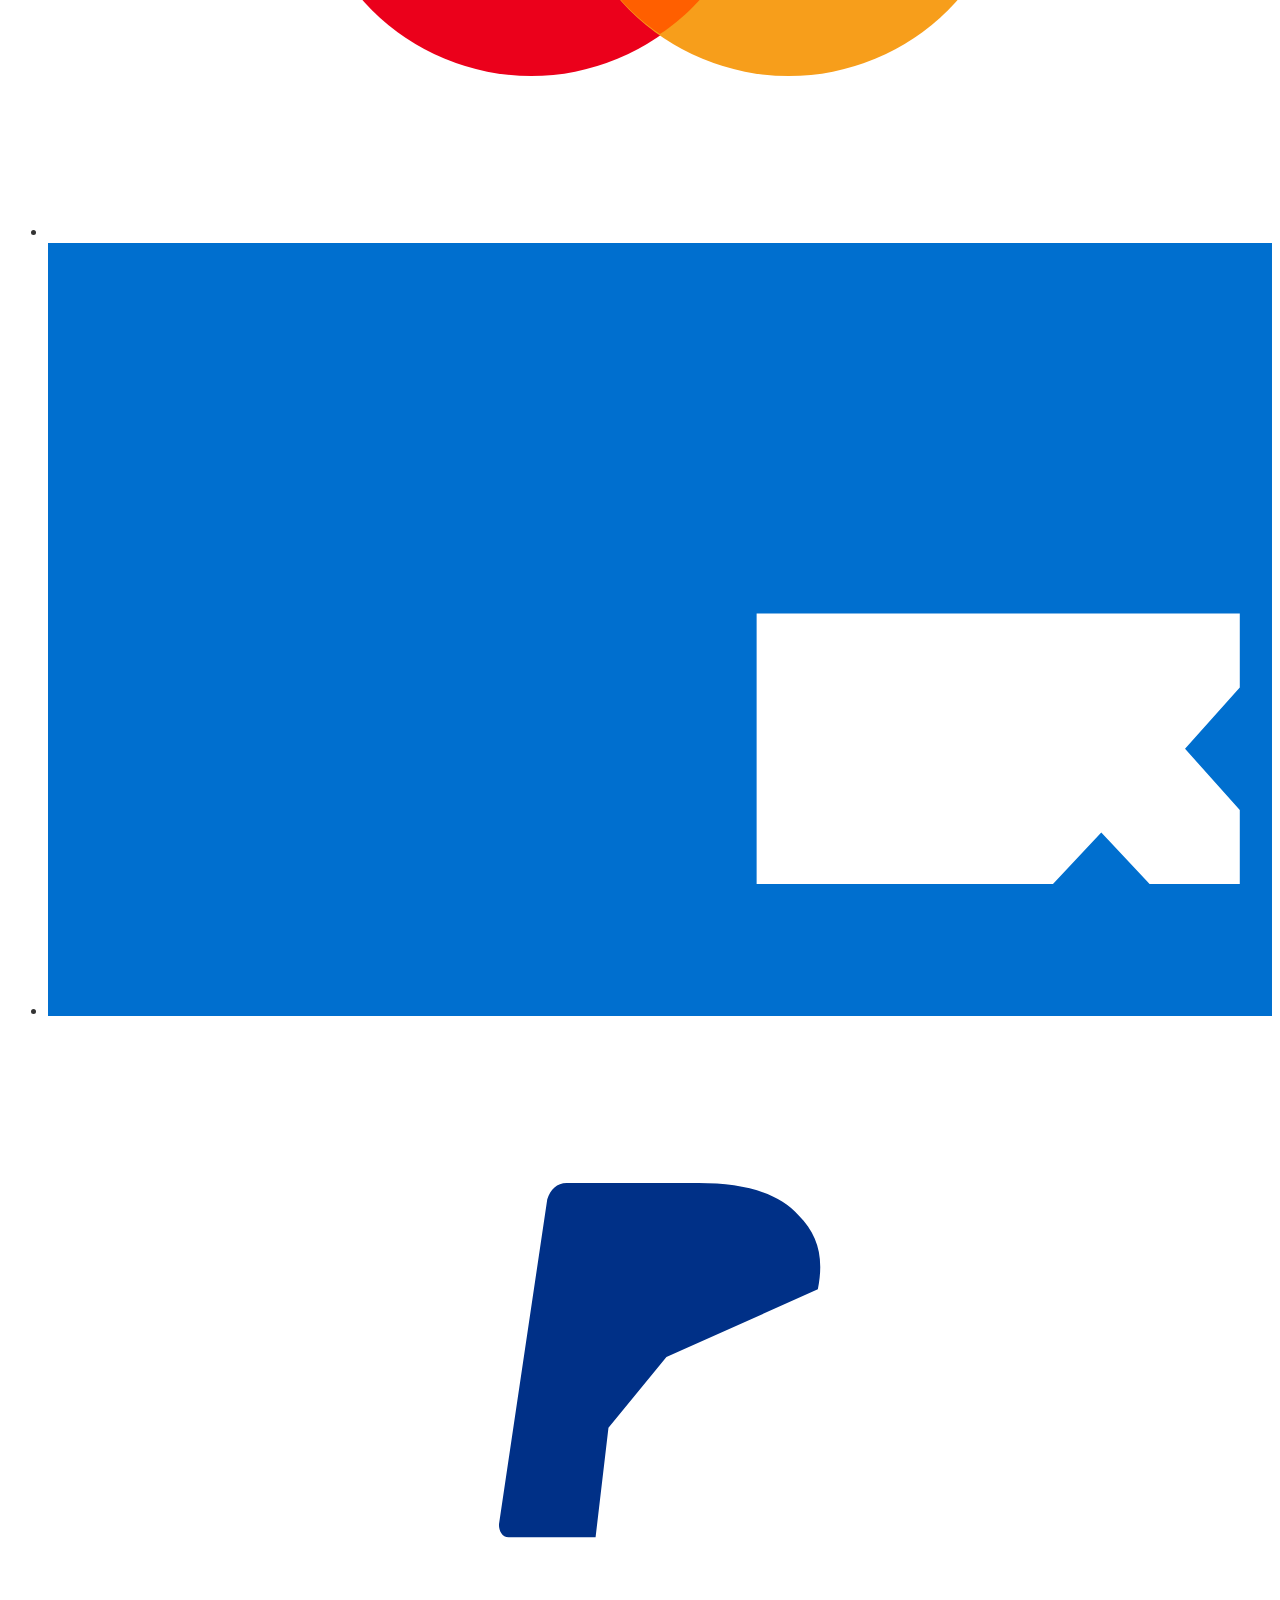
==== commit 28aa7293: "fix" ====
--- a/index.html
+++ b/index.html
@@ -883,9 +883,21 @@
                                             class="px-2 text-gray-400">+</button>
                                     </div>
                                 </div>
+<<<<<<< HEAD
                                 <button data-id="pearl-earrings" data-name="Simple Pearl earrings" data-price="15.00"
                                     data-img="https://jelwo.myshopify.com/cdn/shop/files/jewelry-product-6.jpg?v=1742442751&width=352"
                                     class="js-add-to-cart border-b border-[#bb9d89] text-[#bb9d89] font-bold text-xs uppercase tracking-[0.2em] pb-1">Add
+=======
+<<<<<<< HEAD
+                                <button data-id="pearl-earrings" data-name="Simple Pearl earrings" data-price="15.00"
+                                    data-img="https://jelwo.myshopify.com/cdn/shop/files/jewelry-product-6.jpg?v=1742442751&width=352"
+                                    class="js-add-to-cart border-b border-[#bb9d89] text-[#bb9d89] font-bold text-xs uppercase tracking-[0.2em] pb-1">Add
+=======
+                                <button
+                                    onclick="addToCart({id: 'pearl-earrings', name: 'Simple Pearl earrings', price: 15.00, img: 'https://jelwo.myshopify.com/cdn/shop/files/jewelry-product-6.jpg?v=1742442751&width=352'})"
+                                    class="border-b border-[#bb9d89] text-[#bb9d89] font-bold text-xs uppercase tracking-[0.2em] pb-1">Add
+>>>>>>> a02e9116a605f5a1dce6ed2ed19e349fdc1066be
+>>>>>>> 6748542d44031f4cf9c19a9dd73465b82c4c46aa
                                     to Cart</button>
 
                             </div>
@@ -940,9 +952,21 @@
                                             onclick="changeQty(1, this.previousElementSibling)"
                                             class="px-2 text-gray-400">+</button></div>
                                 </div>
+<<<<<<< HEAD
                                 <button data-id="diamond-ring" data-name="Chic diamond ring" data-price="22.00"
                                     data-img="https://jelwo.myshopify.com/cdn/shop/files/jewelry-product-9.jpg?v=1742442751&width=352"
                                     class="js-add-to-cart border-b border-[#bb9d89] text-[#bb9d89] font-bold text-xs uppercase tracking-[0.2em] pb-1">Add
+=======
+<<<<<<< HEAD
+                                <button data-id="diamond-ring" data-name="Chic diamond ring" data-price="22.00"
+                                    data-img="https://jelwo.myshopify.com/cdn/shop/files/jewelry-product-9.jpg?v=1742442751&width=352"
+                                    class="js-add-to-cart border-b border-[#bb9d89] text-[#bb9d89] font-bold text-xs uppercase tracking-[0.2em] pb-1">Add
+=======
+                                <button
+                                    onclick="addToCart({id: 'diamond-ring', name: 'Chic diamond ring', price: 22.00, img: 'https://jelwo.myshopify.com/cdn/shop/files/jewelry-product-9.jpg?v=1742442751&width=352'})"
+                                    class="border-b border-[#bb9d89] text-[#bb9d89] font-bold text-xs uppercase tracking-[0.2em] pb-1">Add
+>>>>>>> a02e9116a605f5a1dce6ed2ed19e349fdc1066be
+>>>>>>> 6748542d44031f4cf9c19a9dd73465b82c4c46aa
                                     to Cart</button>
 
                             </div>
@@ -1016,9 +1040,21 @@
                                             onclick="changeQty(1, this.previousElementSibling)"
                                             class="px-2 text-gray-400">+</button></div>
                                 </div>
+<<<<<<< HEAD
                                 <button data-id="gemstone-jhumkas" data-name="Gemstone jhumkas" data-price="18.00"
                                     data-img="https://jelwo.myshopify.com/cdn/shop/files/jewelry-product-8.jpg?v=1742442751&width=352"
                                     class="js-add-to-cart border-b border-[#bb9d89] text-[#bb9d89] font-bold text-xs uppercase tracking-[0.2em] pb-1">Add
+=======
+<<<<<<< HEAD
+                                <button data-id="gemstone-jhumkas" data-name="Gemstone jhumkas" data-price="18.00"
+                                    data-img="https://jelwo.myshopify.com/cdn/shop/files/jewelry-product-8.jpg?v=1742442751&width=352"
+                                    class="js-add-to-cart border-b border-[#bb9d89] text-[#bb9d89] font-bold text-xs uppercase tracking-[0.2em] pb-1">Add
+=======
+                                <button
+                                    onclick="addToCart({id: 'gemstone-jhumkas', name: 'Gemstone jhumkas', price: 18.00, img: 'https://jelwo.myshopify.com/cdn/shop/files/jewelry-product-8.jpg?v=1742442751&width=352'})"
+                                    class="border-b border-[#bb9d89] text-[#bb9d89] font-bold text-xs uppercase tracking-[0.2em] pb-1">Add
+>>>>>>> a02e9116a605f5a1dce6ed2ed19e349fdc1066be
+>>>>>>> 6748542d44031f4cf9c19a9dd73465b82c4c46aa
                                     to Cart</button>
 
                             </div>
@@ -1071,9 +1107,21 @@
                                             class="px-2 border-x border-gray-100">1</span><button
                                             class="px-2 text-gray-400">+</button></div>
                                 </div>
+<<<<<<< HEAD
                                 <button data-id="drop-gold-earrings" data-name="Drop gold earrings" data-price="14.00"
                                     data-img="https://jelwo.myshopify.com/cdn/shop/files/jewelry-product-7.jpg?v=1742442751&width=352"
                                     class="js-add-to-cart border-b border-[#bb9d89] text-[#bb9d89] font-bold text-xs uppercase tracking-[0.2em] pb-1">Add
+=======
+<<<<<<< HEAD
+                                <button data-id="drop-gold-earrings" data-name="Drop gold earrings" data-price="14.00"
+                                    data-img="https://jelwo.myshopify.com/cdn/shop/files/jewelry-product-7.jpg?v=1742442751&width=352"
+                                    class="js-add-to-cart border-b border-[#bb9d89] text-[#bb9d89] font-bold text-xs uppercase tracking-[0.2em] pb-1">Add
+=======
+                                <button
+                                    onclick="addToCart({id: 'drop-gold-earrings', name: 'Drop gold earrings', price: 14.00, img: 'https://jelwo.myshopify.com/cdn/shop/files/jewelry-product-7.jpg?v=1742442751&width=352'})"
+                                    class="border-b border-[#bb9d89] text-[#bb9d89] font-bold text-xs uppercase tracking-[0.2em] pb-1">Add
+>>>>>>> a02e9116a605f5a1dce6ed2ed19e349fdc1066be
+>>>>>>> 6748542d44031f4cf9c19a9dd73465b82c4c46aa
                                     to Cart</button>
 
                             </div>
@@ -1146,9 +1194,21 @@
                                             class="px-2 border-x border-gray-100">1</span><button
                                             class="px-2 text-gray-400">+</button></div>
                                 </div>
+<<<<<<< HEAD
                                 <button data-id="gold-ring" data-name="Gold ring" data-price="14.00"
                                     data-img="https://jelwo.myshopify.com/cdn/shop/files/jewelry-product-26.jpg?v=1742444221&width=352"
                                     class="js-add-to-cart border-b border-[#bb9d89] text-[#bb9d89] font-bold text-xs uppercase tracking-[0.2em] pb-1">Add
+=======
+<<<<<<< HEAD
+                                <button data-id="gold-ring" data-name="Gold ring" data-price="14.00"
+                                    data-img="https://jelwo.myshopify.com/cdn/shop/files/jewelry-product-26.jpg?v=1742444221&width=352"
+                                    class="js-add-to-cart border-b border-[#bb9d89] text-[#bb9d89] font-bold text-xs uppercase tracking-[0.2em] pb-1">Add
+=======
+                                <button
+                                    onclick="addToCart({id: 'gold-ring', name: 'Gold ring', price: 14.00, img: 'https://jelwo.myshopify.com/cdn/shop/files/jewelry-product-26.jpg?v=1742444221&width=352'})"
+                                    class="border-b border-[#bb9d89] text-[#bb9d89] font-bold text-xs uppercase tracking-[0.2em] pb-1">Add
+>>>>>>> a02e9116a605f5a1dce6ed2ed19e349fdc1066be
+>>>>>>> 6748542d44031f4cf9c19a9dd73465b82c4c46aa
                                     to Cart</button>
 
                             </div>
@@ -1317,9 +1377,21 @@
                                             class="px-2 text-gray-400">+</button>
                                     </div>
                                 </div>
+<<<<<<< HEAD
                                 <button data-id="jhumka-new" data-name="Jhumkha" data-price="15.00"
                                     data-img="https://jelwo.myshopify.com/cdn/shop/files/jewelry-product-51.jpg?v=1742445540&width=352"
                                     class="js-add-to-cart border-b border-[#bb9d89] text-[#bb9d89] font-bold text-xs uppercase tracking-[0.2em] pb-1">Add
+=======
+<<<<<<< HEAD
+                                <button data-id="jhumka-new" data-name="Jhumkha" data-price="15.00"
+                                    data-img="https://jelwo.myshopify.com/cdn/shop/files/jewelry-product-51.jpg?v=1742445540&width=352"
+                                    class="js-add-to-cart border-b border-[#bb9d89] text-[#bb9d89] font-bold text-xs uppercase tracking-[0.2em] pb-1">Add
+=======
+                                <button
+                                    onclick="addToCart({id: 'jhumka-new', name: 'Jhumkha', price: 15.00, img: 'https://jelwo.myshopify.com/cdn/shop/files/jewelry-product-51.jpg?v=1742445540&width=352'})"
+                                    class="border-b border-[#bb9d89] text-[#bb9d89] font-bold text-xs uppercase tracking-[0.2em] pb-1">Add
+>>>>>>> a02e9116a605f5a1dce6ed2ed19e349fdc1066be
+>>>>>>> 6748542d44031f4cf9c19a9dd73465b82c4c46aa
                                     to Cart</button>
 
                             </div>
@@ -1392,9 +1464,21 @@
                                             class="px-2 border-x border-gray-100">1</span><button
                                             class="px-2 text-gray-400">+</button></div>
                                 </div>
+<<<<<<< HEAD
                                 <button data-id="diamond-ring-2" data-name="Chic diamond ring" data-price="22.00"
                                     data-img="https://jelwo.myshopify.com/cdn/shop/files/jewelry-product-9.jpg?v=1742442751&width=352"
                                     class="js-add-to-cart border-b border-[#bb9d89] text-[#bb9d89] font-bold text-xs uppercase tracking-[0.2em] pb-1">Add
+=======
+<<<<<<< HEAD
+                                <button data-id="diamond-ring-2" data-name="Chic diamond ring" data-price="22.00"
+                                    data-img="https://jelwo.myshopify.com/cdn/shop/files/jewelry-product-9.jpg?v=1742442751&width=352"
+                                    class="js-add-to-cart border-b border-[#bb9d89] text-[#bb9d89] font-bold text-xs uppercase tracking-[0.2em] pb-1">Add
+=======
+                                <button
+                                    onclick="addToCart({id: 'diamond-ring-2', name: 'Chic diamond ring', price: 22.00, img: 'https://jelwo.myshopify.com/cdn/shop/files/jewelry-product-9.jpg?v=1742442751&width=352'})"
+                                    class="border-b border-[#bb9d89] text-[#bb9d89] font-bold text-xs uppercase tracking-[0.2em] pb-1">Add
+>>>>>>> a02e9116a605f5a1dce6ed2ed19e349fdc1066be
+>>>>>>> 6748542d44031f4cf9c19a9dd73465b82c4c46aa
                                     to Cart</button>
                             </div>
                         </div>
@@ -1448,9 +1532,21 @@
                                             onclick="changeQty(1, this.previousElementSibling)"
                                             class="px-2 text-gray-400">+</button></div>
                                 </div>
+<<<<<<< HEAD
                                 <button data-id="gemstone-jhumka-2" data-name="Gemstone jhumkas" data-price="18.00"
                                     data-img="https://jelwo.myshopify.com/cdn/shop/files/jewelry-product-8.jpg?v=1742442751&width=352"
                                     class="js-add-to-cart border-b border-[#bb9d89] text-[#bb9d89] font-bold text-xs uppercase tracking-[0.2em] pb-1">Add
+=======
+<<<<<<< HEAD
+                                <button data-id="gemstone-jhumka-2" data-name="Gemstone jhumkas" data-price="18.00"
+                                    data-img="https://jelwo.myshopify.com/cdn/shop/files/jewelry-product-8.jpg?v=1742442751&width=352"
+                                    class="js-add-to-cart border-b border-[#bb9d89] text-[#bb9d89] font-bold text-xs uppercase tracking-[0.2em] pb-1">Add
+=======
+                                <button
+                                    onclick="addToCart({id: 'gemstone-jhumka-2', name: 'Gemstone jhumkas', price: 18.00, img: 'https://jelwo.myshopify.com/cdn/shop/files/jewelry-product-8.jpg?v=1742442751&width=352'})"
+                                    class="border-b border-[#bb9d89] text-[#bb9d89] font-bold text-xs uppercase tracking-[0.2em] pb-1">Add
+>>>>>>> a02e9116a605f5a1dce6ed2ed19e349fdc1066be
+>>>>>>> 6748542d44031f4cf9c19a9dd73465b82c4c46aa
                                     to Cart</button>
                             </div>
                         </div>
@@ -1523,9 +1619,21 @@
                                             onclick="changeQty(1, this.previousElementSibling)"
                                             class="px-2 text-gray-400">+</button></div>
                                 </div>
+<<<<<<< HEAD
                                 <button data-id="drop-gold-earring-2" data-name="Drop gold earrings" data-price="14.00"
                                     data-img="https://jelwo.myshopify.com/cdn/shop/files/jewelry-product-7.jpg?v=1742442751&width=352"
                                     class="js-add-to-cart border-b border-[#bb9d89] text-[#bb9d89] font-bold text-xs uppercase tracking-[0.2em] pb-1">Add
+=======
+<<<<<<< HEAD
+                                <button data-id="drop-gold-earring-2" data-name="Drop gold earrings" data-price="14.00"
+                                    data-img="https://jelwo.myshopify.com/cdn/shop/files/jewelry-product-7.jpg?v=1742442751&width=352"
+                                    class="js-add-to-cart border-b border-[#bb9d89] text-[#bb9d89] font-bold text-xs uppercase tracking-[0.2em] pb-1">Add
+=======
+                                <button
+                                    onclick="addToCart({id: 'drop-gold-earring-2', name: 'Drop gold earrings', price: 14.00, img: 'https://jelwo.myshopify.com/cdn/shop/files/jewelry-product-7.jpg?v=1742442751&width=352'})"
+                                    class="border-b border-[#bb9d89] text-[#bb9d89] font-bold text-xs uppercase tracking-[0.2em] pb-1">Add
+>>>>>>> a02e9116a605f5a1dce6ed2ed19e349fdc1066be
+>>>>>>> 6748542d44031f4cf9c19a9dd73465b82c4c46aa
                                     to Cart</button>
                             </div>
                         </div>
@@ -1579,7 +1687,15 @@
                                             class="px-2 text-gray-400">+</button></div>
                                 </div>
                                 <button
+<<<<<<< HEAD
                                     onclick="addToCart({id: 'drop-gold-earring-3', name: 'Drop gold earrings', price: 14.00, img: 'https://jelwo.myshopify.com/cdn/shop/files/jewelry-product-7.jpg?v=1742442751&width=352'}, parseInt(this.previousElementSibling.querySelector('span').textContent))"
+=======
+<<<<<<< HEAD
+                                    onclick="addToCart({id: 'drop-gold-earring-3', name: 'Drop gold earrings', price: 14.00, img: 'https://jelwo.myshopify.com/cdn/shop/files/jewelry-product-7.jpg?v=1742442751&width=352'}, parseInt(this.previousElementSibling.querySelector('span').textContent))"
+=======
+                                    onclick="addToCart({id: 'drop-gold-earring-3', name: 'Drop gold earrings', price: 14.00, img: 'https://jelwo.myshopify.com/cdn/shop/files/jewelry-product-7.jpg?v=1742442751&width=352'})"
+>>>>>>> a02e9116a605f5a1dce6ed2ed19e349fdc1066be
+>>>>>>> 6748542d44031f4cf9c19a9dd73465b82c4c46aa
                                     class="border-b border-[#bb9d89] text-[#bb9d89] font-bold text-xs uppercase tracking-[0.2em] pb-1">Add
                                     to Cart</button>
                             </div>
@@ -2479,7 +2595,15 @@
                         <i class="fa-regular fa-heart text-amber-700"></i>
                         <span>Wishlist</span>
                     </div>
+<<<<<<< HEAD
                     <span class="wishlist-count text-xs text-amber-800 bg-amber-50 px-2 py-0.5 rounded-full">(0)</span>
+=======
+<<<<<<< HEAD
+                    <span class="wishlist-count text-xs text-amber-800 bg-amber-50 px-2 py-0.5 rounded-full">(0)</span>
+=======
+                    <span class="text-xs text-amber-800 bg-amber-50 px-2 py-0.5 rounded-full">(0)</span>
+>>>>>>> a02e9116a605f5a1dce6ed2ed19e349fdc1066be
+>>>>>>> 6748542d44031f4cf9c19a9dd73465b82c4c46aa
                 </a>
                 <a href="cart.html"
                     class="block hover:text-amber-700 transition-colors py-2 border-b border-gray-50 flex items-center justify-between">
@@ -2487,7 +2611,15 @@
                         <i class="fa-solid fa-bag-shopping text-amber-700"></i>
                         <span>Cart</span>
                     </div>
+<<<<<<< HEAD
                     <span class="cart-count text-xs text-amber-800 bg-amber-50 px-2 py-0.5 rounded-full">(0)</span>
+=======
+<<<<<<< HEAD
+                    <span class="cart-count text-xs text-amber-800 bg-amber-50 px-2 py-0.5 rounded-full">(0)</span>
+=======
+                    <span class="text-xs text-amber-800 bg-amber-50 px-2 py-0.5 rounded-full">(0)</span>
+>>>>>>> a02e9116a605f5a1dce6ed2ed19e349fdc1066be
+>>>>>>> 6748542d44031f4cf9c19a9dd73465b82c4c46aa
                 </a>
             </nav>
             <div class="p-6 border-t border-gray-100 bg-gray-50">
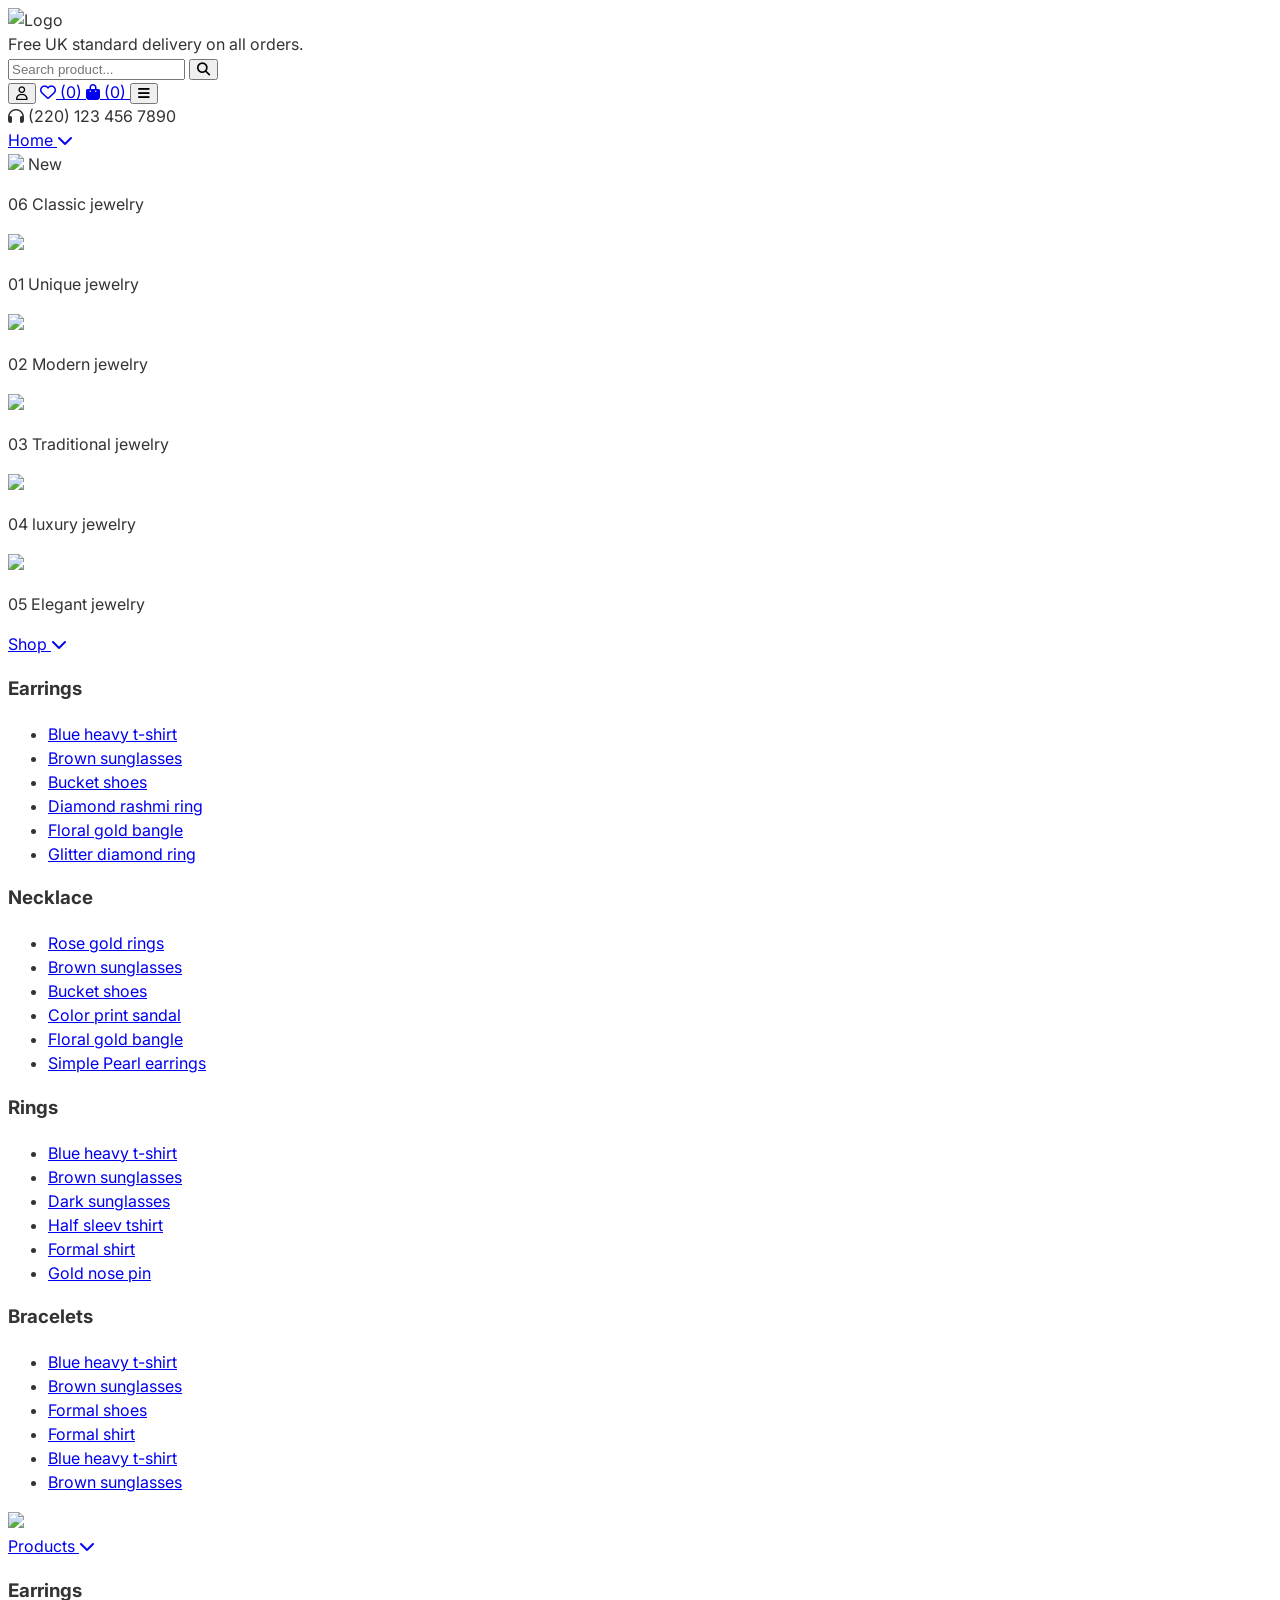
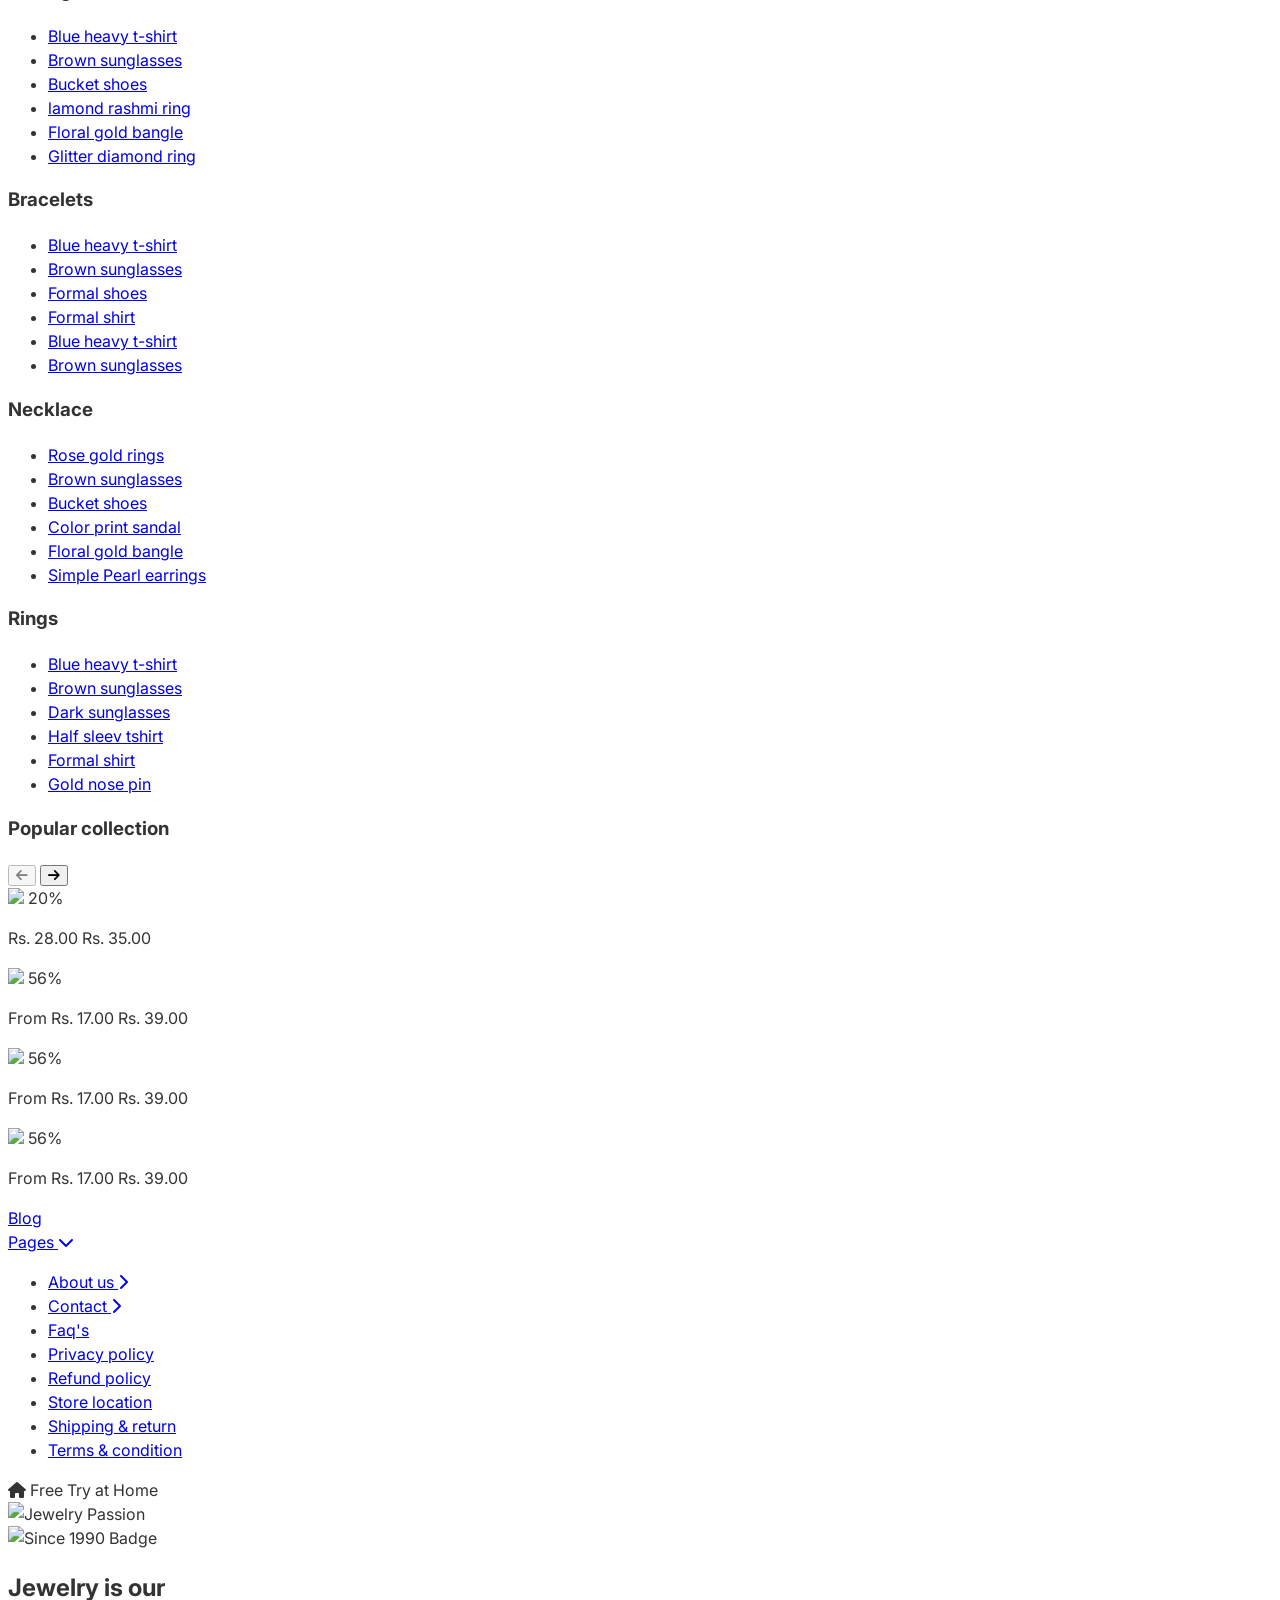
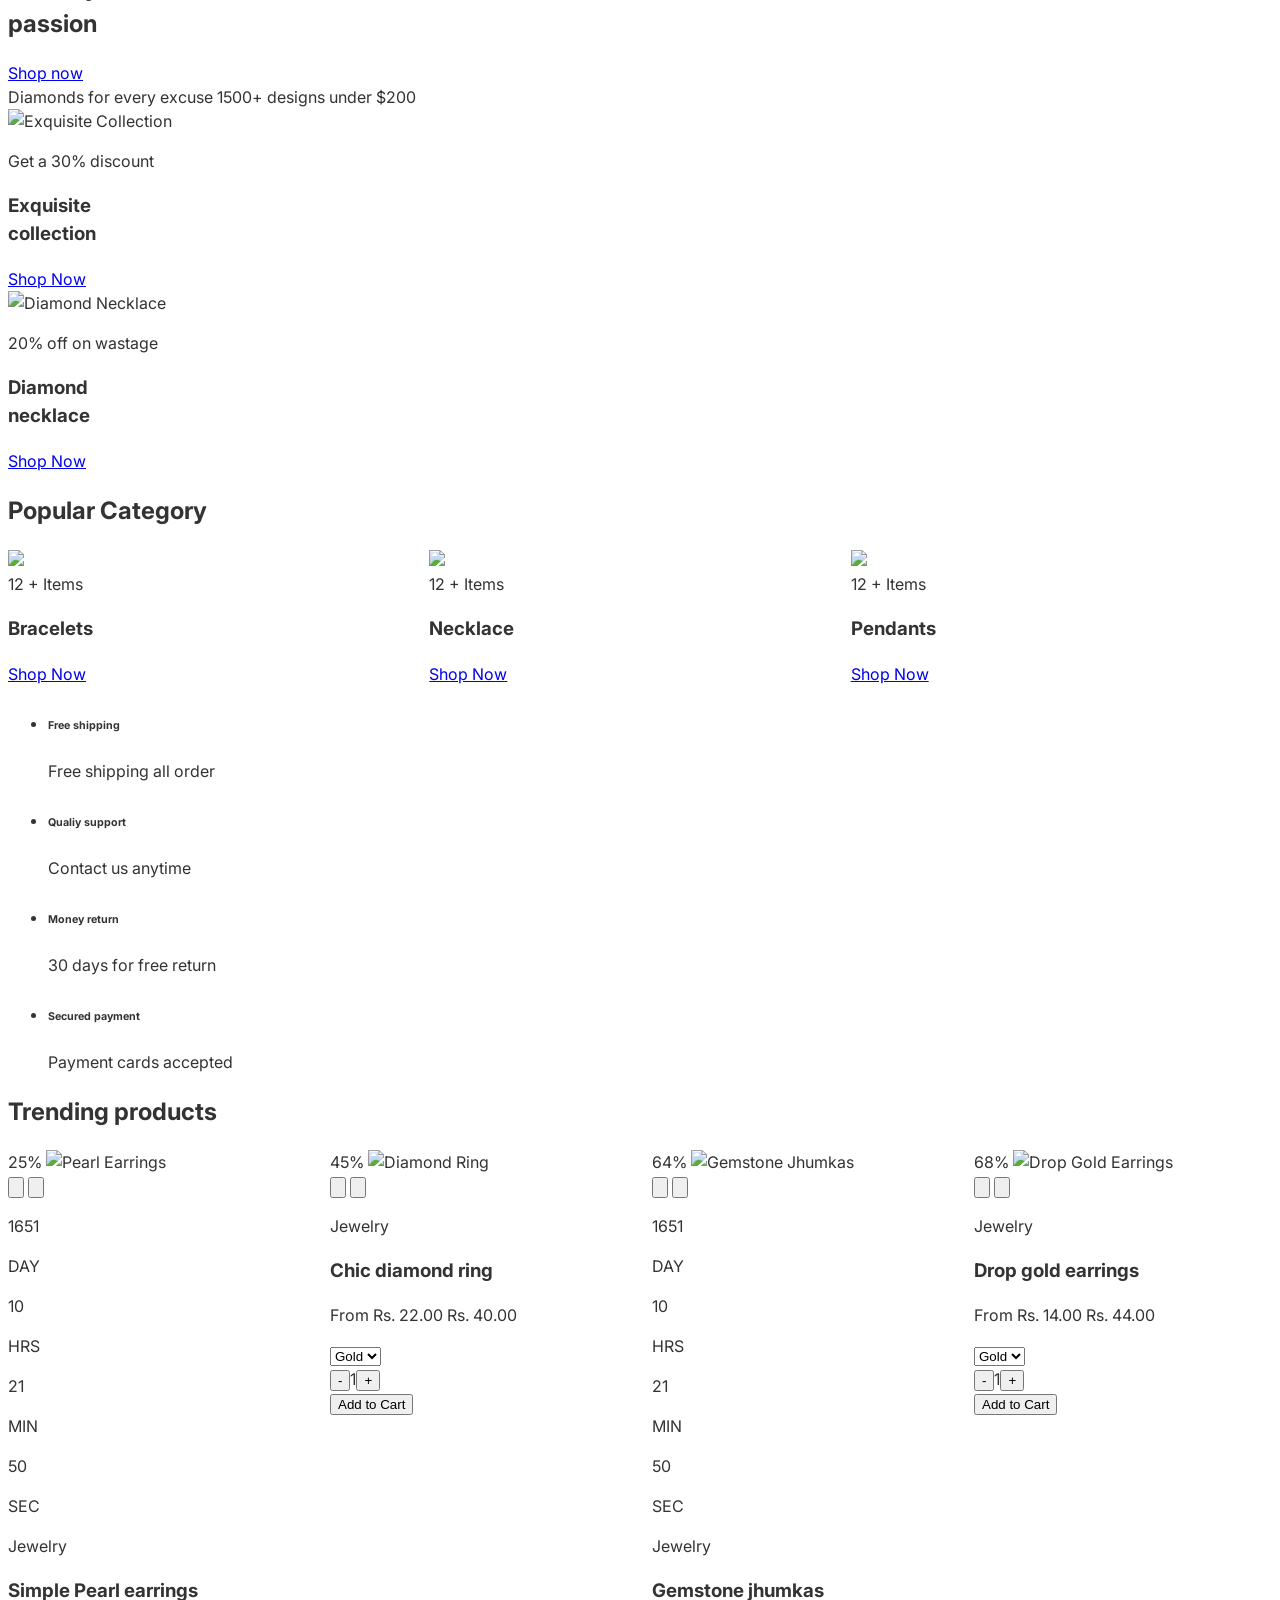
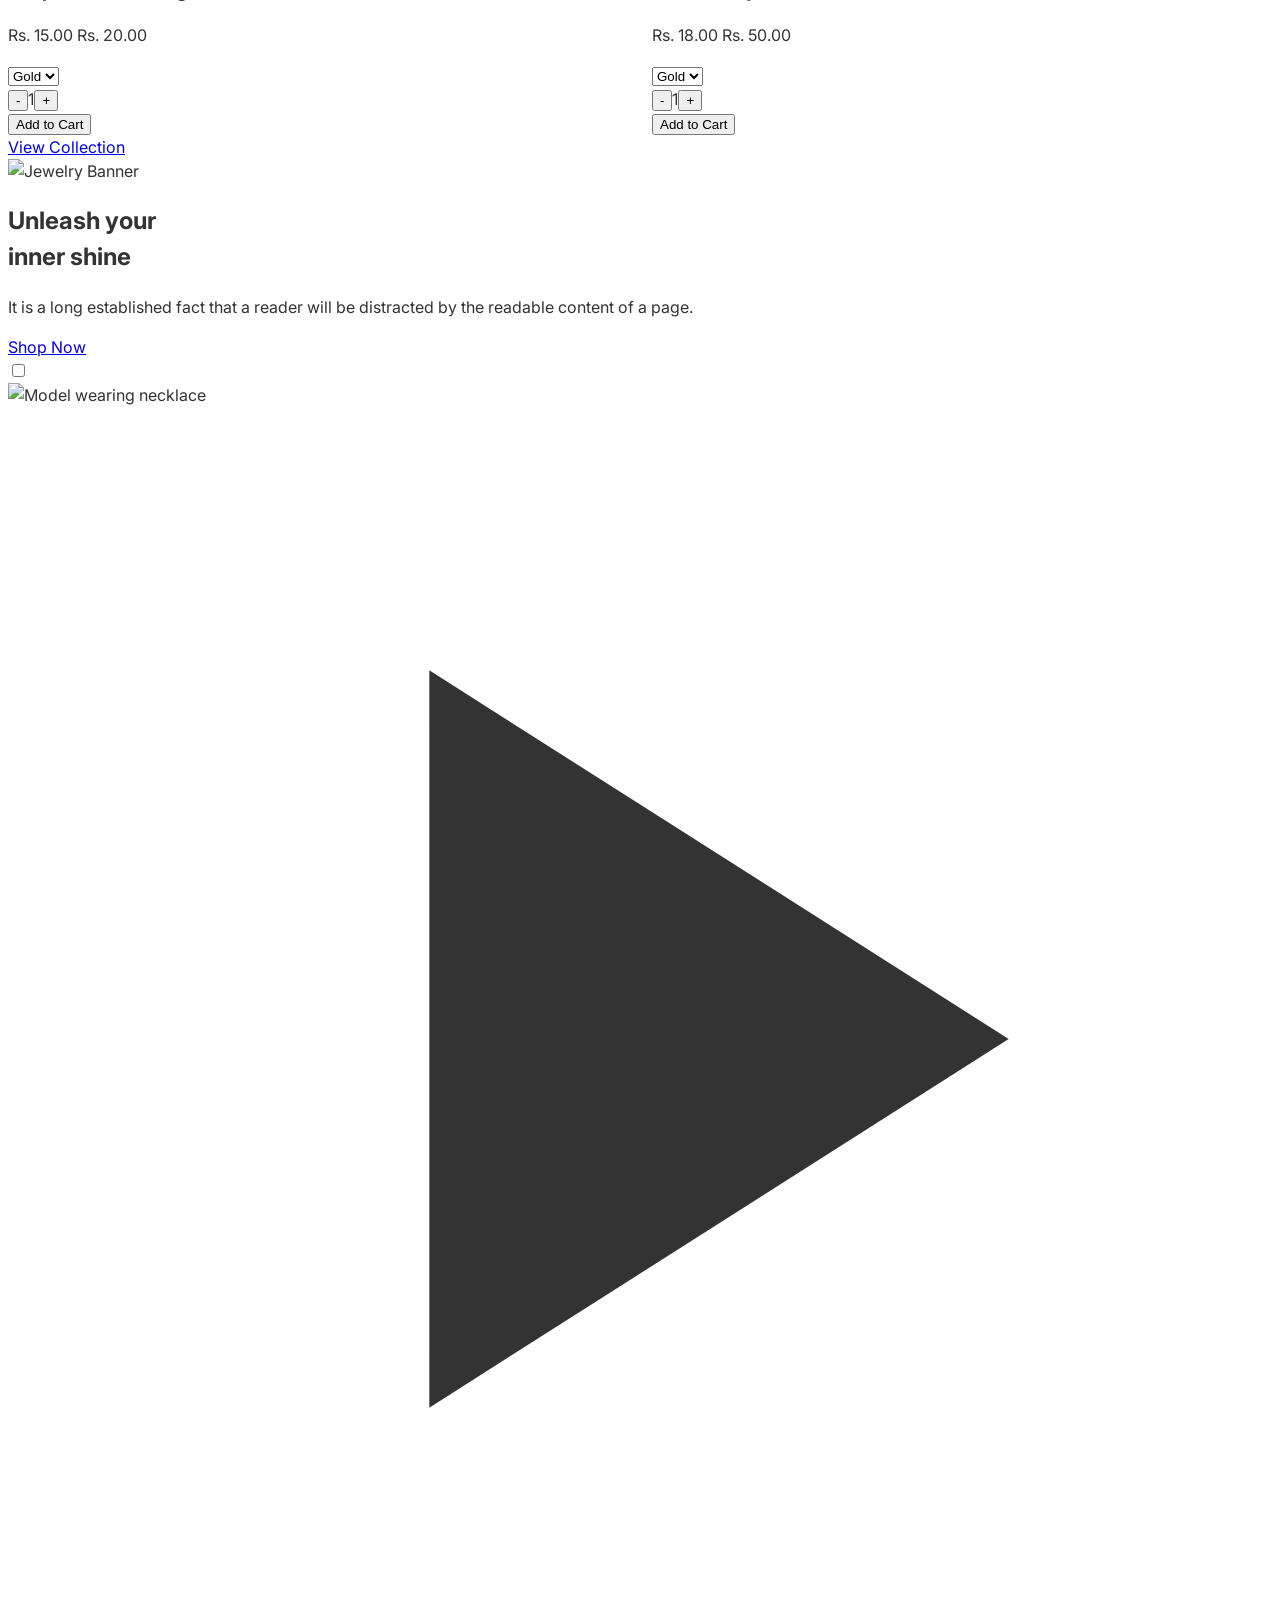
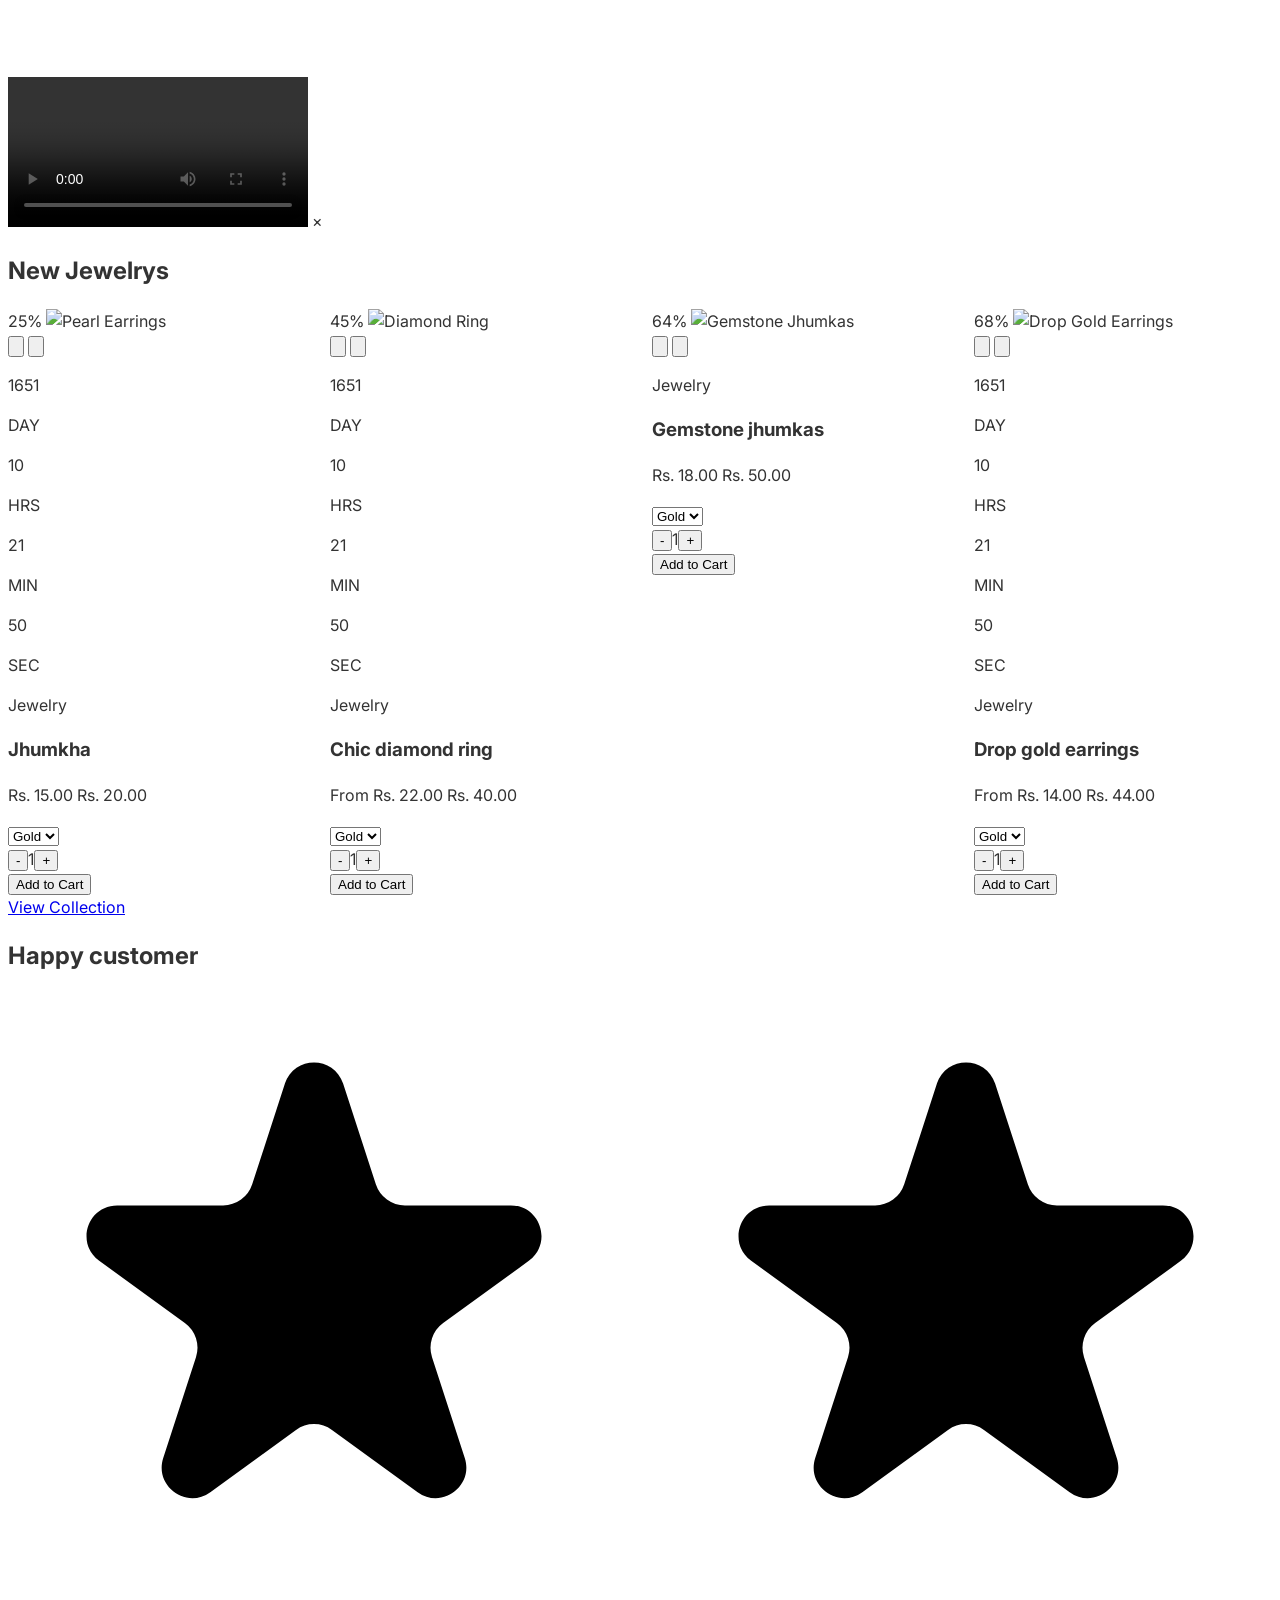
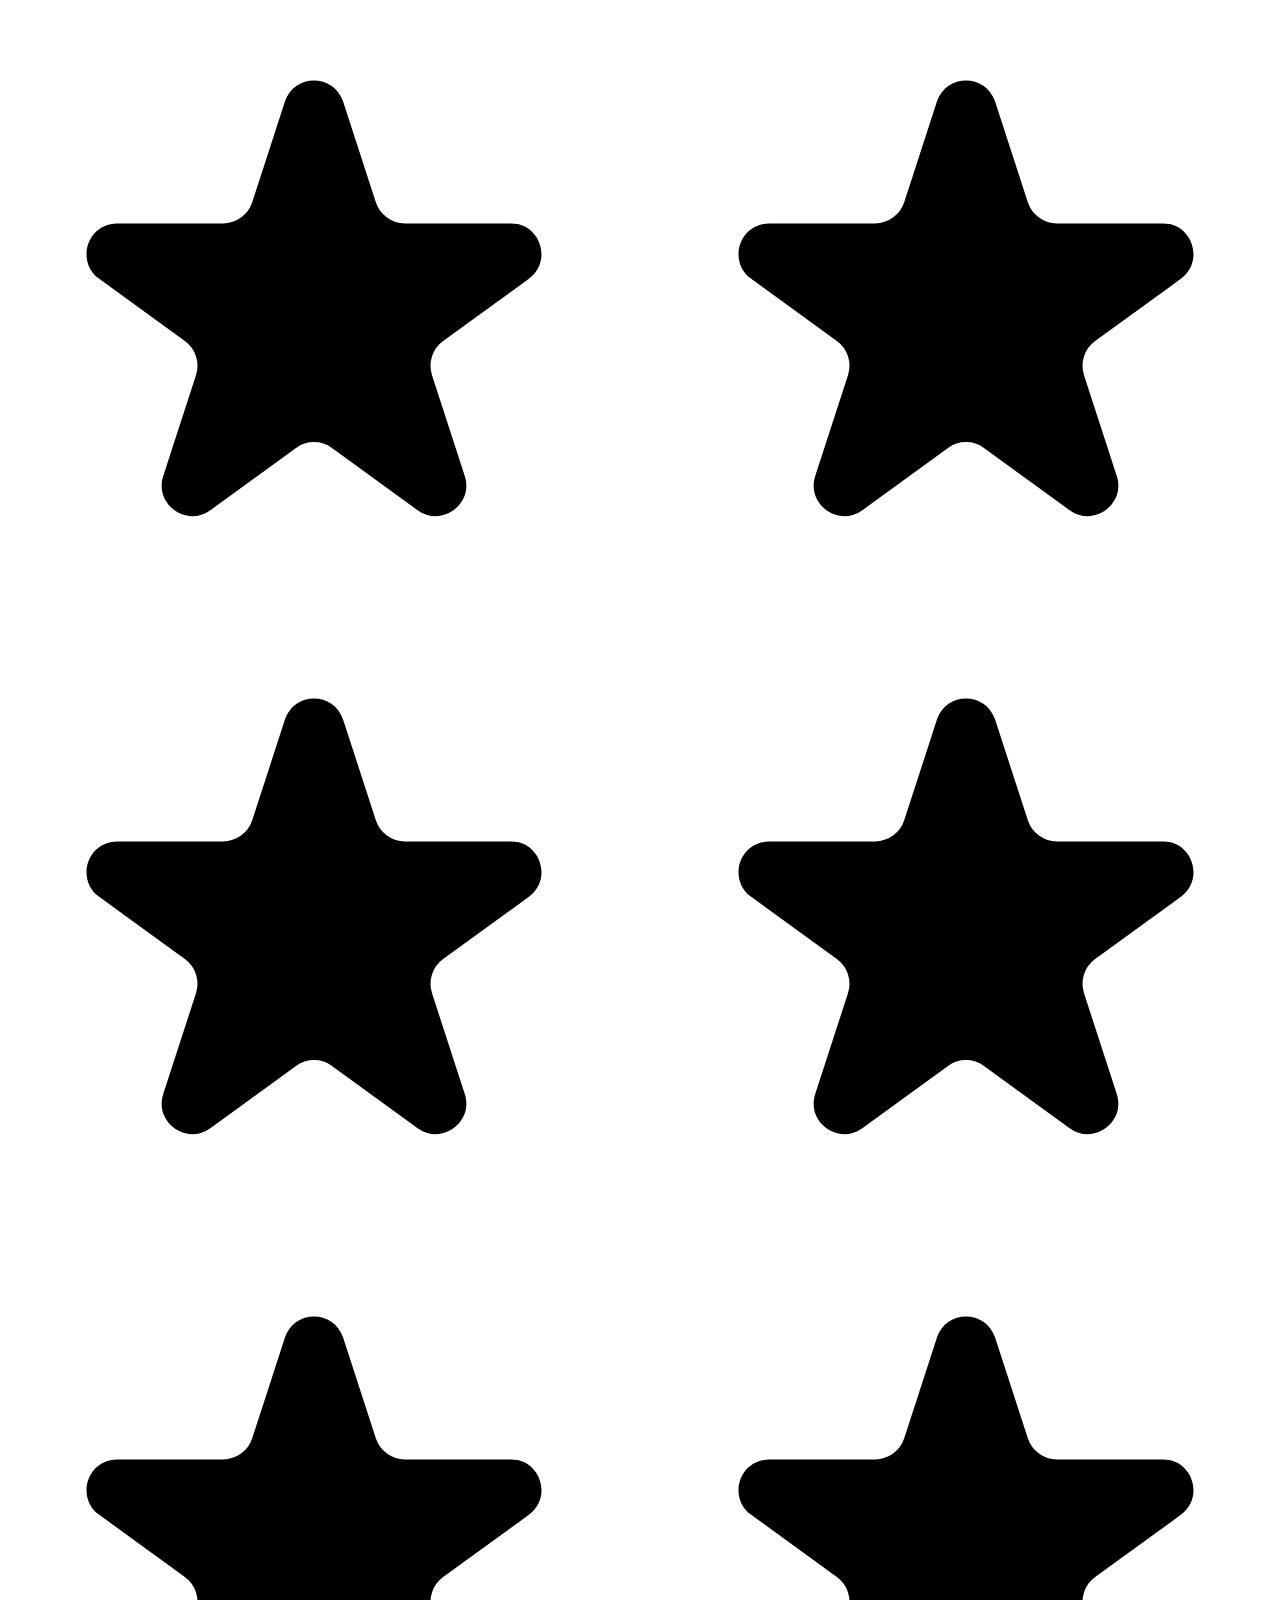
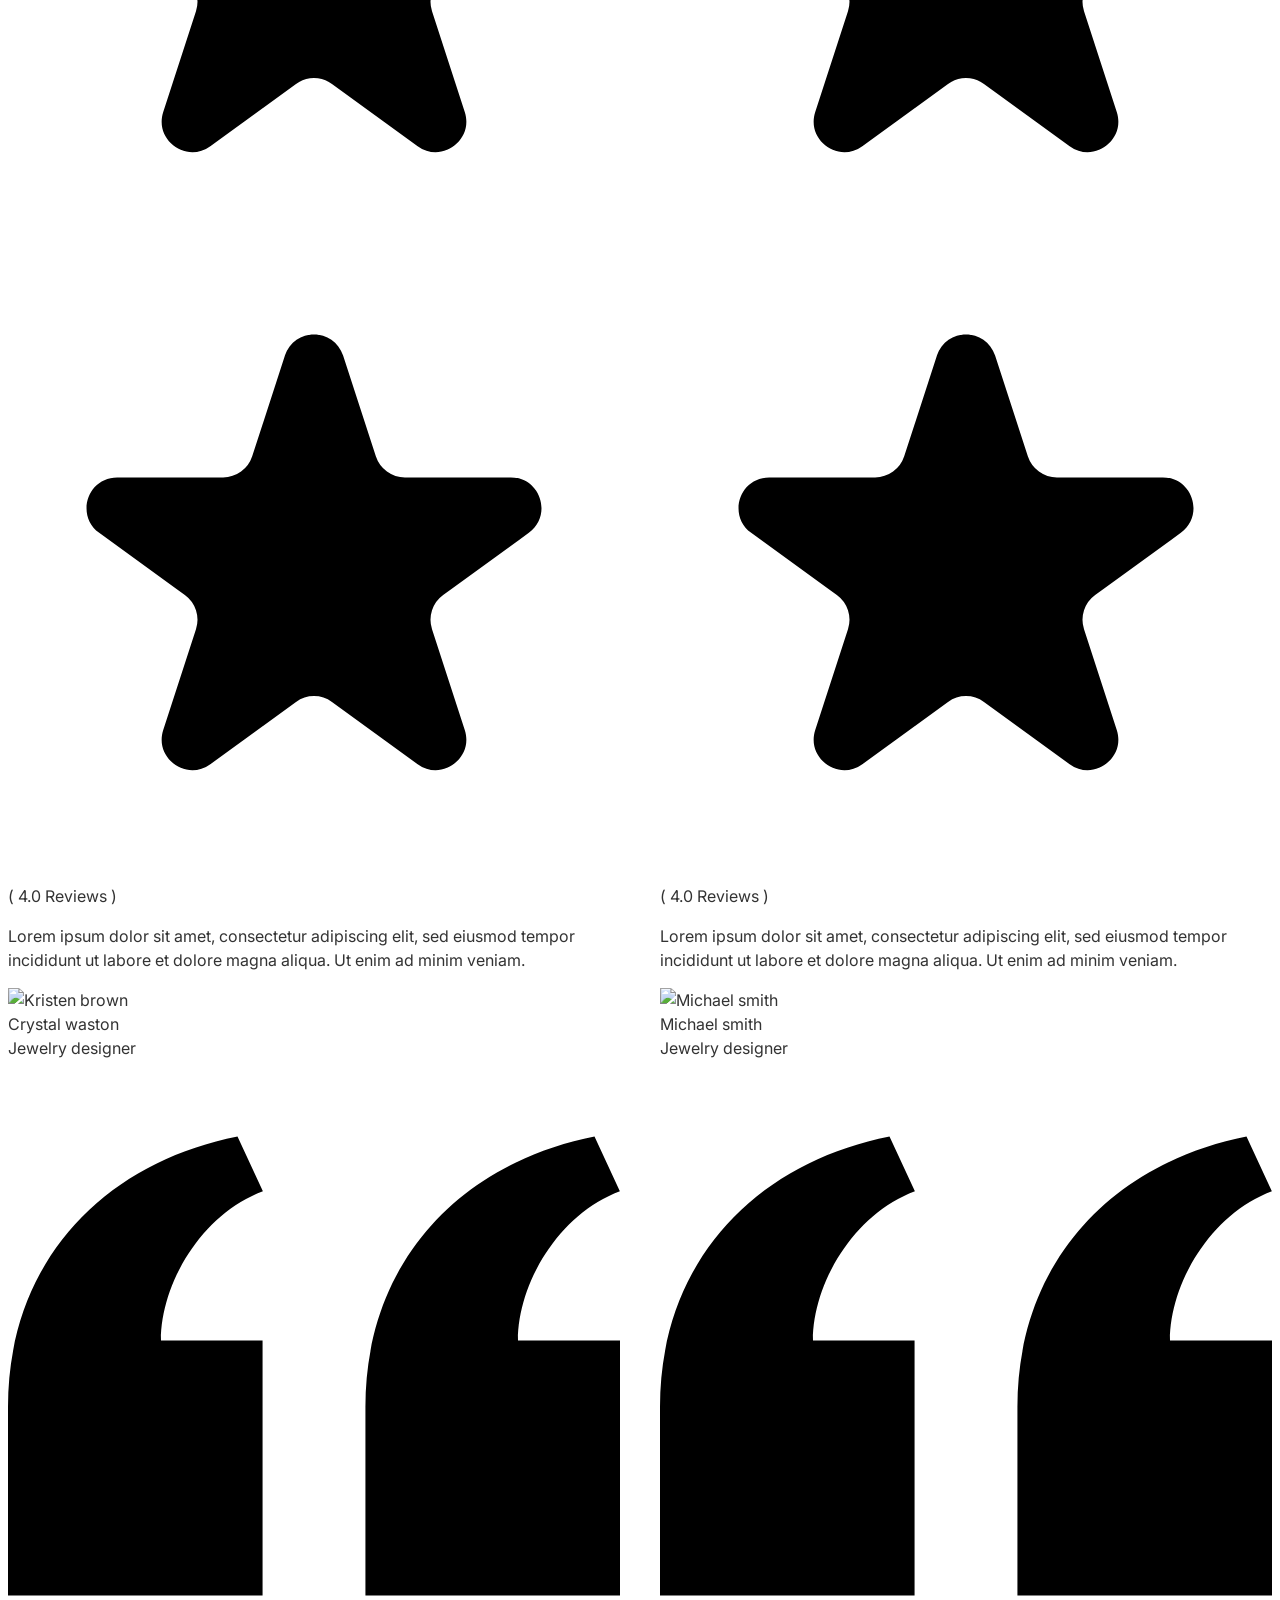
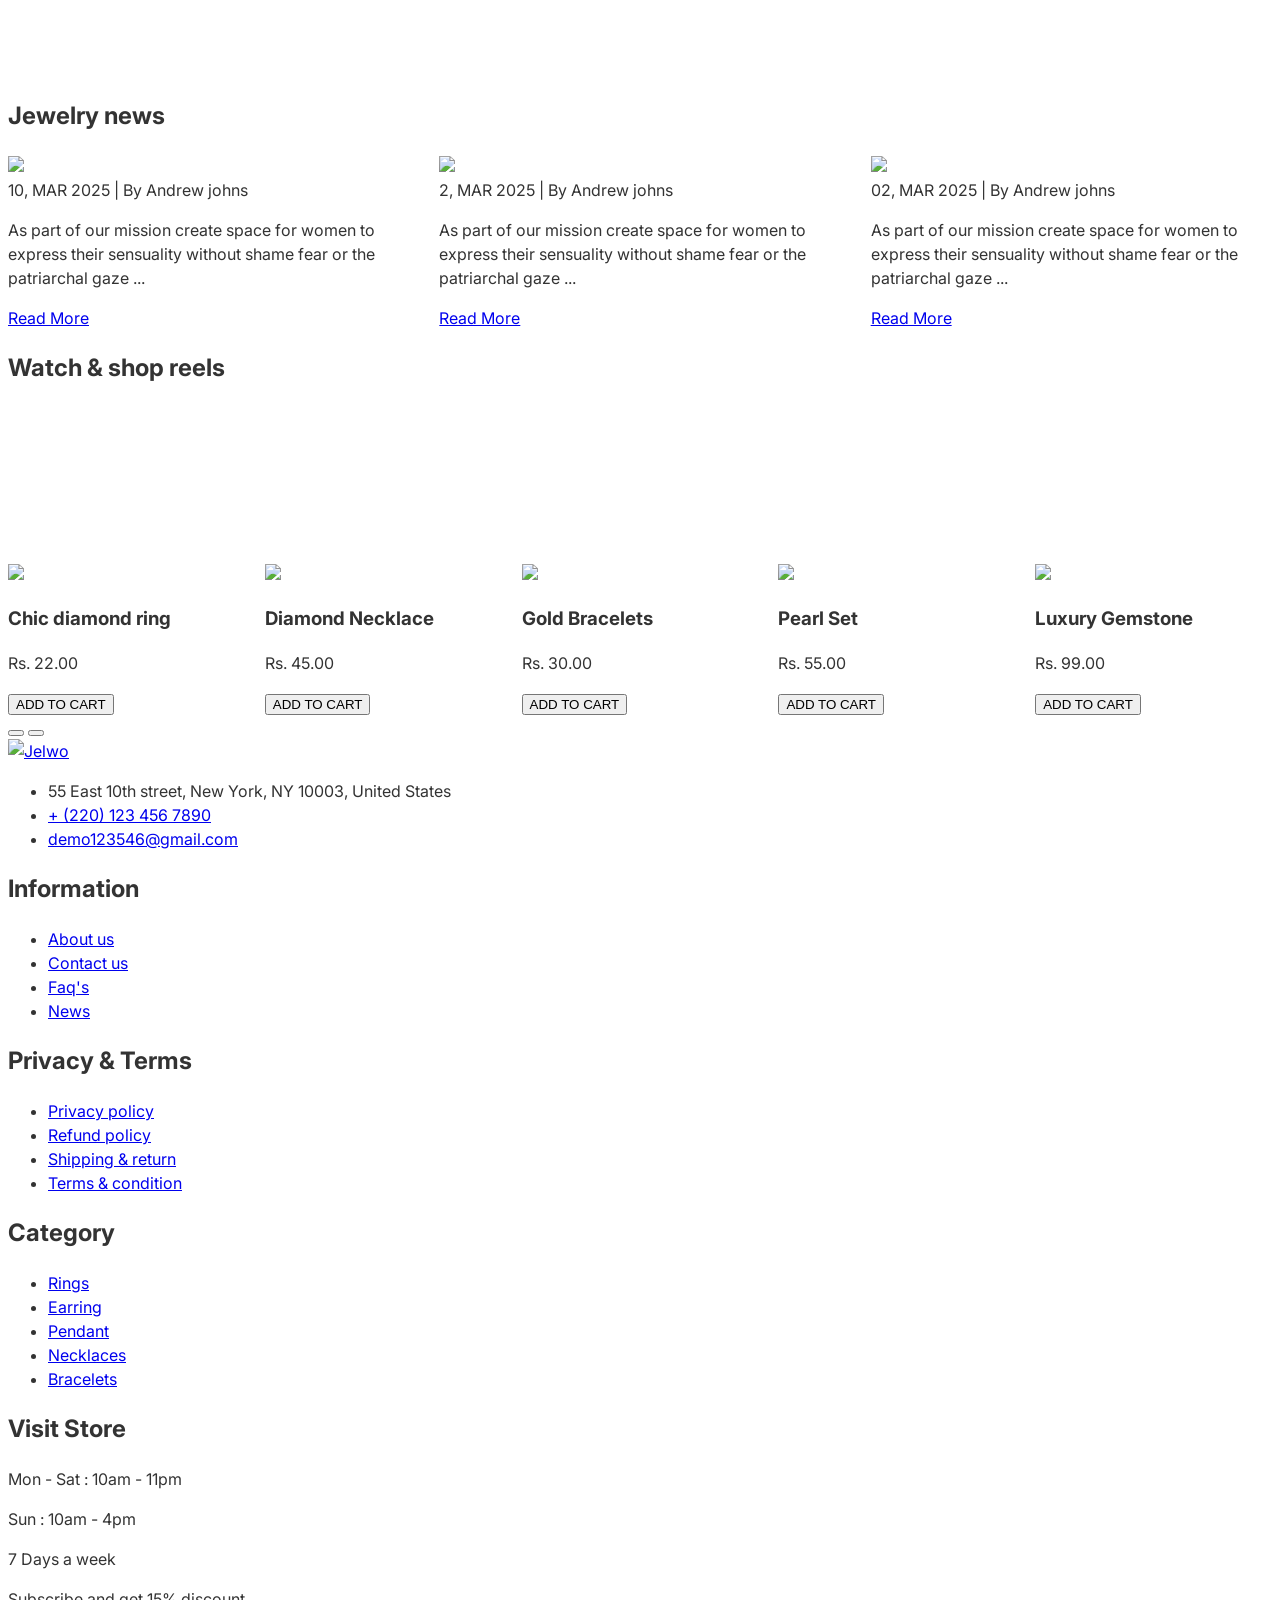
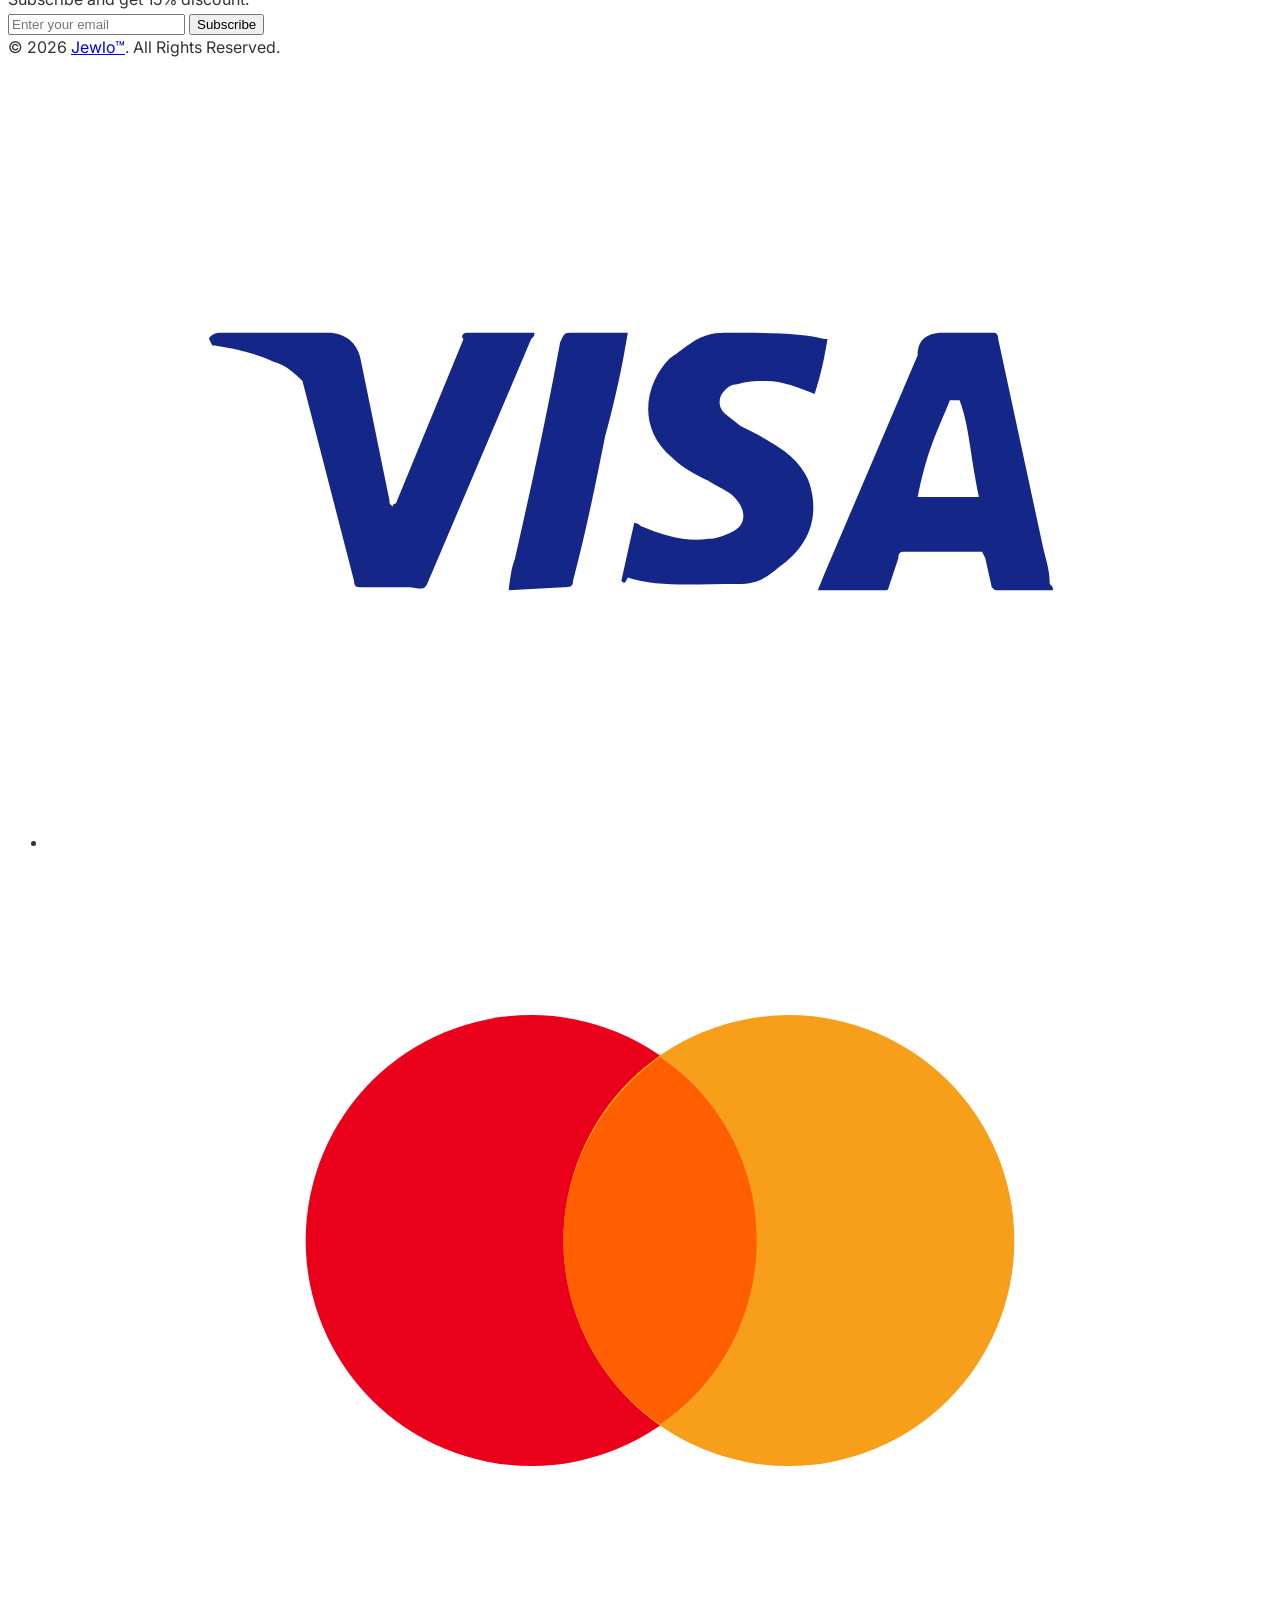
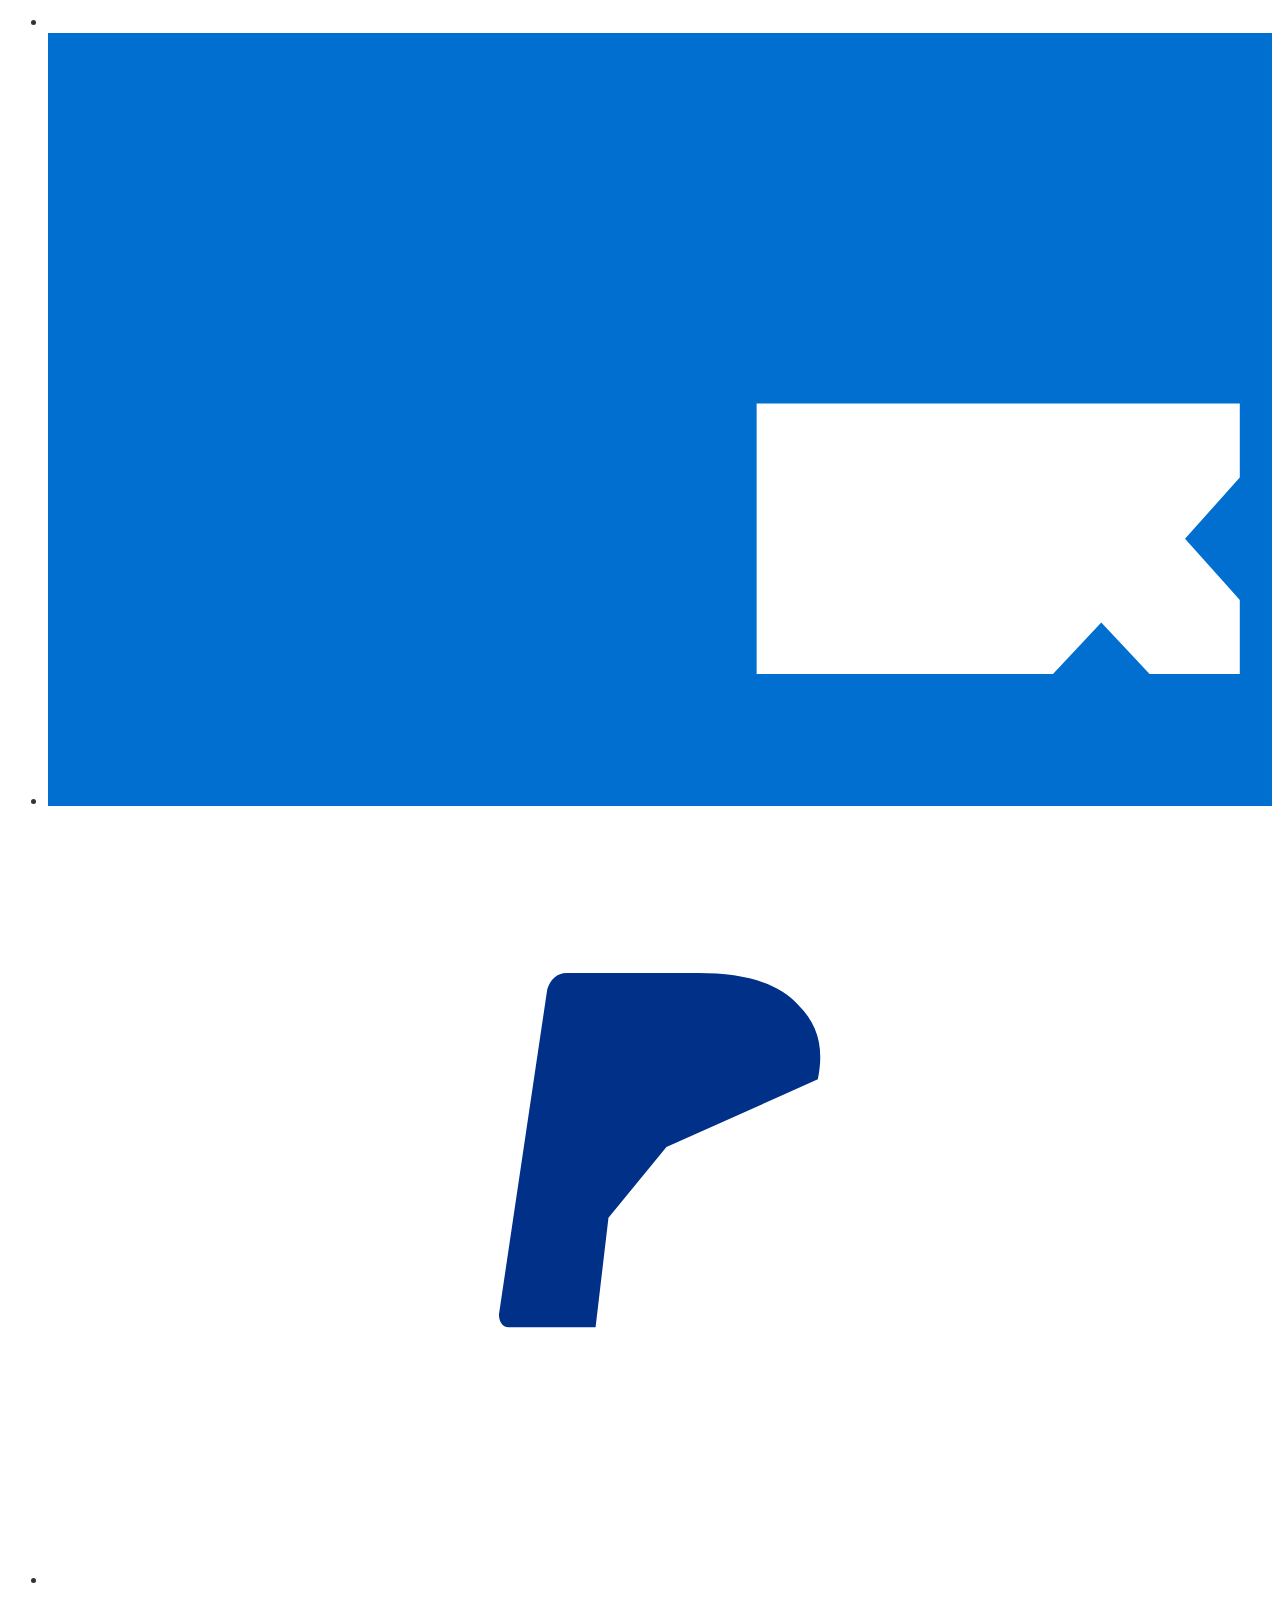
==== commit 62cb01b5: "fix" ====
--- a/index.html
+++ b/index.html
@@ -883,21 +883,9 @@
                                             class="px-2 text-gray-400">+</button>
                                     </div>
                                 </div>
-<<<<<<< HEAD
                                 <button data-id="pearl-earrings" data-name="Simple Pearl earrings" data-price="15.00"
                                     data-img="https://jelwo.myshopify.com/cdn/shop/files/jewelry-product-6.jpg?v=1742442751&width=352"
                                     class="js-add-to-cart border-b border-[#bb9d89] text-[#bb9d89] font-bold text-xs uppercase tracking-[0.2em] pb-1">Add
-=======
-<<<<<<< HEAD
-                                <button data-id="pearl-earrings" data-name="Simple Pearl earrings" data-price="15.00"
-                                    data-img="https://jelwo.myshopify.com/cdn/shop/files/jewelry-product-6.jpg?v=1742442751&width=352"
-                                    class="js-add-to-cart border-b border-[#bb9d89] text-[#bb9d89] font-bold text-xs uppercase tracking-[0.2em] pb-1">Add
-=======
-                                <button
-                                    onclick="addToCart({id: 'pearl-earrings', name: 'Simple Pearl earrings', price: 15.00, img: 'https://jelwo.myshopify.com/cdn/shop/files/jewelry-product-6.jpg?v=1742442751&width=352'})"
-                                    class="border-b border-[#bb9d89] text-[#bb9d89] font-bold text-xs uppercase tracking-[0.2em] pb-1">Add
->>>>>>> a02e9116a605f5a1dce6ed2ed19e349fdc1066be
->>>>>>> 6748542d44031f4cf9c19a9dd73465b82c4c46aa
                                     to Cart</button>
 
                             </div>
@@ -952,21 +940,9 @@
                                             onclick="changeQty(1, this.previousElementSibling)"
                                             class="px-2 text-gray-400">+</button></div>
                                 </div>
-<<<<<<< HEAD
                                 <button data-id="diamond-ring" data-name="Chic diamond ring" data-price="22.00"
                                     data-img="https://jelwo.myshopify.com/cdn/shop/files/jewelry-product-9.jpg?v=1742442751&width=352"
                                     class="js-add-to-cart border-b border-[#bb9d89] text-[#bb9d89] font-bold text-xs uppercase tracking-[0.2em] pb-1">Add
-=======
-<<<<<<< HEAD
-                                <button data-id="diamond-ring" data-name="Chic diamond ring" data-price="22.00"
-                                    data-img="https://jelwo.myshopify.com/cdn/shop/files/jewelry-product-9.jpg?v=1742442751&width=352"
-                                    class="js-add-to-cart border-b border-[#bb9d89] text-[#bb9d89] font-bold text-xs uppercase tracking-[0.2em] pb-1">Add
-=======
-                                <button
-                                    onclick="addToCart({id: 'diamond-ring', name: 'Chic diamond ring', price: 22.00, img: 'https://jelwo.myshopify.com/cdn/shop/files/jewelry-product-9.jpg?v=1742442751&width=352'})"
-                                    class="border-b border-[#bb9d89] text-[#bb9d89] font-bold text-xs uppercase tracking-[0.2em] pb-1">Add
->>>>>>> a02e9116a605f5a1dce6ed2ed19e349fdc1066be
->>>>>>> 6748542d44031f4cf9c19a9dd73465b82c4c46aa
                                     to Cart</button>
 
                             </div>
@@ -1040,21 +1016,9 @@
                                             onclick="changeQty(1, this.previousElementSibling)"
                                             class="px-2 text-gray-400">+</button></div>
                                 </div>
-<<<<<<< HEAD
                                 <button data-id="gemstone-jhumkas" data-name="Gemstone jhumkas" data-price="18.00"
                                     data-img="https://jelwo.myshopify.com/cdn/shop/files/jewelry-product-8.jpg?v=1742442751&width=352"
                                     class="js-add-to-cart border-b border-[#bb9d89] text-[#bb9d89] font-bold text-xs uppercase tracking-[0.2em] pb-1">Add
-=======
-<<<<<<< HEAD
-                                <button data-id="gemstone-jhumkas" data-name="Gemstone jhumkas" data-price="18.00"
-                                    data-img="https://jelwo.myshopify.com/cdn/shop/files/jewelry-product-8.jpg?v=1742442751&width=352"
-                                    class="js-add-to-cart border-b border-[#bb9d89] text-[#bb9d89] font-bold text-xs uppercase tracking-[0.2em] pb-1">Add
-=======
-                                <button
-                                    onclick="addToCart({id: 'gemstone-jhumkas', name: 'Gemstone jhumkas', price: 18.00, img: 'https://jelwo.myshopify.com/cdn/shop/files/jewelry-product-8.jpg?v=1742442751&width=352'})"
-                                    class="border-b border-[#bb9d89] text-[#bb9d89] font-bold text-xs uppercase tracking-[0.2em] pb-1">Add
->>>>>>> a02e9116a605f5a1dce6ed2ed19e349fdc1066be
->>>>>>> 6748542d44031f4cf9c19a9dd73465b82c4c46aa
                                     to Cart</button>
 
                             </div>
@@ -1107,21 +1071,9 @@
                                             class="px-2 border-x border-gray-100">1</span><button
                                             class="px-2 text-gray-400">+</button></div>
                                 </div>
-<<<<<<< HEAD
                                 <button data-id="drop-gold-earrings" data-name="Drop gold earrings" data-price="14.00"
                                     data-img="https://jelwo.myshopify.com/cdn/shop/files/jewelry-product-7.jpg?v=1742442751&width=352"
                                     class="js-add-to-cart border-b border-[#bb9d89] text-[#bb9d89] font-bold text-xs uppercase tracking-[0.2em] pb-1">Add
-=======
-<<<<<<< HEAD
-                                <button data-id="drop-gold-earrings" data-name="Drop gold earrings" data-price="14.00"
-                                    data-img="https://jelwo.myshopify.com/cdn/shop/files/jewelry-product-7.jpg?v=1742442751&width=352"
-                                    class="js-add-to-cart border-b border-[#bb9d89] text-[#bb9d89] font-bold text-xs uppercase tracking-[0.2em] pb-1">Add
-=======
-                                <button
-                                    onclick="addToCart({id: 'drop-gold-earrings', name: 'Drop gold earrings', price: 14.00, img: 'https://jelwo.myshopify.com/cdn/shop/files/jewelry-product-7.jpg?v=1742442751&width=352'})"
-                                    class="border-b border-[#bb9d89] text-[#bb9d89] font-bold text-xs uppercase tracking-[0.2em] pb-1">Add
->>>>>>> a02e9116a605f5a1dce6ed2ed19e349fdc1066be
->>>>>>> 6748542d44031f4cf9c19a9dd73465b82c4c46aa
                                     to Cart</button>
 
                             </div>
@@ -1194,21 +1146,9 @@
                                             class="px-2 border-x border-gray-100">1</span><button
                                             class="px-2 text-gray-400">+</button></div>
                                 </div>
-<<<<<<< HEAD
                                 <button data-id="gold-ring" data-name="Gold ring" data-price="14.00"
                                     data-img="https://jelwo.myshopify.com/cdn/shop/files/jewelry-product-26.jpg?v=1742444221&width=352"
                                     class="js-add-to-cart border-b border-[#bb9d89] text-[#bb9d89] font-bold text-xs uppercase tracking-[0.2em] pb-1">Add
-=======
-<<<<<<< HEAD
-                                <button data-id="gold-ring" data-name="Gold ring" data-price="14.00"
-                                    data-img="https://jelwo.myshopify.com/cdn/shop/files/jewelry-product-26.jpg?v=1742444221&width=352"
-                                    class="js-add-to-cart border-b border-[#bb9d89] text-[#bb9d89] font-bold text-xs uppercase tracking-[0.2em] pb-1">Add
-=======
-                                <button
-                                    onclick="addToCart({id: 'gold-ring', name: 'Gold ring', price: 14.00, img: 'https://jelwo.myshopify.com/cdn/shop/files/jewelry-product-26.jpg?v=1742444221&width=352'})"
-                                    class="border-b border-[#bb9d89] text-[#bb9d89] font-bold text-xs uppercase tracking-[0.2em] pb-1">Add
->>>>>>> a02e9116a605f5a1dce6ed2ed19e349fdc1066be
->>>>>>> 6748542d44031f4cf9c19a9dd73465b82c4c46aa
                                     to Cart</button>
 
                             </div>
@@ -1377,21 +1317,9 @@
                                             class="px-2 text-gray-400">+</button>
                                     </div>
                                 </div>
-<<<<<<< HEAD
                                 <button data-id="jhumka-new" data-name="Jhumkha" data-price="15.00"
                                     data-img="https://jelwo.myshopify.com/cdn/shop/files/jewelry-product-51.jpg?v=1742445540&width=352"
                                     class="js-add-to-cart border-b border-[#bb9d89] text-[#bb9d89] font-bold text-xs uppercase tracking-[0.2em] pb-1">Add
-=======
-<<<<<<< HEAD
-                                <button data-id="jhumka-new" data-name="Jhumkha" data-price="15.00"
-                                    data-img="https://jelwo.myshopify.com/cdn/shop/files/jewelry-product-51.jpg?v=1742445540&width=352"
-                                    class="js-add-to-cart border-b border-[#bb9d89] text-[#bb9d89] font-bold text-xs uppercase tracking-[0.2em] pb-1">Add
-=======
-                                <button
-                                    onclick="addToCart({id: 'jhumka-new', name: 'Jhumkha', price: 15.00, img: 'https://jelwo.myshopify.com/cdn/shop/files/jewelry-product-51.jpg?v=1742445540&width=352'})"
-                                    class="border-b border-[#bb9d89] text-[#bb9d89] font-bold text-xs uppercase tracking-[0.2em] pb-1">Add
->>>>>>> a02e9116a605f5a1dce6ed2ed19e349fdc1066be
->>>>>>> 6748542d44031f4cf9c19a9dd73465b82c4c46aa
                                     to Cart</button>
 
                             </div>
@@ -1464,21 +1392,9 @@
                                             class="px-2 border-x border-gray-100">1</span><button
                                             class="px-2 text-gray-400">+</button></div>
                                 </div>
-<<<<<<< HEAD
                                 <button data-id="diamond-ring-2" data-name="Chic diamond ring" data-price="22.00"
                                     data-img="https://jelwo.myshopify.com/cdn/shop/files/jewelry-product-9.jpg?v=1742442751&width=352"
                                     class="js-add-to-cart border-b border-[#bb9d89] text-[#bb9d89] font-bold text-xs uppercase tracking-[0.2em] pb-1">Add
-=======
-<<<<<<< HEAD
-                                <button data-id="diamond-ring-2" data-name="Chic diamond ring" data-price="22.00"
-                                    data-img="https://jelwo.myshopify.com/cdn/shop/files/jewelry-product-9.jpg?v=1742442751&width=352"
-                                    class="js-add-to-cart border-b border-[#bb9d89] text-[#bb9d89] font-bold text-xs uppercase tracking-[0.2em] pb-1">Add
-=======
-                                <button
-                                    onclick="addToCart({id: 'diamond-ring-2', name: 'Chic diamond ring', price: 22.00, img: 'https://jelwo.myshopify.com/cdn/shop/files/jewelry-product-9.jpg?v=1742442751&width=352'})"
-                                    class="border-b border-[#bb9d89] text-[#bb9d89] font-bold text-xs uppercase tracking-[0.2em] pb-1">Add
->>>>>>> a02e9116a605f5a1dce6ed2ed19e349fdc1066be
->>>>>>> 6748542d44031f4cf9c19a9dd73465b82c4c46aa
                                     to Cart</button>
                             </div>
                         </div>
@@ -1532,21 +1448,9 @@
                                             onclick="changeQty(1, this.previousElementSibling)"
                                             class="px-2 text-gray-400">+</button></div>
                                 </div>
-<<<<<<< HEAD
                                 <button data-id="gemstone-jhumka-2" data-name="Gemstone jhumkas" data-price="18.00"
                                     data-img="https://jelwo.myshopify.com/cdn/shop/files/jewelry-product-8.jpg?v=1742442751&width=352"
                                     class="js-add-to-cart border-b border-[#bb9d89] text-[#bb9d89] font-bold text-xs uppercase tracking-[0.2em] pb-1">Add
-=======
-<<<<<<< HEAD
-                                <button data-id="gemstone-jhumka-2" data-name="Gemstone jhumkas" data-price="18.00"
-                                    data-img="https://jelwo.myshopify.com/cdn/shop/files/jewelry-product-8.jpg?v=1742442751&width=352"
-                                    class="js-add-to-cart border-b border-[#bb9d89] text-[#bb9d89] font-bold text-xs uppercase tracking-[0.2em] pb-1">Add
-=======
-                                <button
-                                    onclick="addToCart({id: 'gemstone-jhumka-2', name: 'Gemstone jhumkas', price: 18.00, img: 'https://jelwo.myshopify.com/cdn/shop/files/jewelry-product-8.jpg?v=1742442751&width=352'})"
-                                    class="border-b border-[#bb9d89] text-[#bb9d89] font-bold text-xs uppercase tracking-[0.2em] pb-1">Add
->>>>>>> a02e9116a605f5a1dce6ed2ed19e349fdc1066be
->>>>>>> 6748542d44031f4cf9c19a9dd73465b82c4c46aa
                                     to Cart</button>
                             </div>
                         </div>
@@ -1619,21 +1523,9 @@
                                             onclick="changeQty(1, this.previousElementSibling)"
                                             class="px-2 text-gray-400">+</button></div>
                                 </div>
-<<<<<<< HEAD
                                 <button data-id="drop-gold-earring-2" data-name="Drop gold earrings" data-price="14.00"
                                     data-img="https://jelwo.myshopify.com/cdn/shop/files/jewelry-product-7.jpg?v=1742442751&width=352"
                                     class="js-add-to-cart border-b border-[#bb9d89] text-[#bb9d89] font-bold text-xs uppercase tracking-[0.2em] pb-1">Add
-=======
-<<<<<<< HEAD
-                                <button data-id="drop-gold-earring-2" data-name="Drop gold earrings" data-price="14.00"
-                                    data-img="https://jelwo.myshopify.com/cdn/shop/files/jewelry-product-7.jpg?v=1742442751&width=352"
-                                    class="js-add-to-cart border-b border-[#bb9d89] text-[#bb9d89] font-bold text-xs uppercase tracking-[0.2em] pb-1">Add
-=======
-                                <button
-                                    onclick="addToCart({id: 'drop-gold-earring-2', name: 'Drop gold earrings', price: 14.00, img: 'https://jelwo.myshopify.com/cdn/shop/files/jewelry-product-7.jpg?v=1742442751&width=352'})"
-                                    class="border-b border-[#bb9d89] text-[#bb9d89] font-bold text-xs uppercase tracking-[0.2em] pb-1">Add
->>>>>>> a02e9116a605f5a1dce6ed2ed19e349fdc1066be
->>>>>>> 6748542d44031f4cf9c19a9dd73465b82c4c46aa
                                     to Cart</button>
                             </div>
                         </div>
@@ -1687,15 +1579,7 @@
                                             class="px-2 text-gray-400">+</button></div>
                                 </div>
                                 <button
-<<<<<<< HEAD
                                     onclick="addToCart({id: 'drop-gold-earring-3', name: 'Drop gold earrings', price: 14.00, img: 'https://jelwo.myshopify.com/cdn/shop/files/jewelry-product-7.jpg?v=1742442751&width=352'}, parseInt(this.previousElementSibling.querySelector('span').textContent))"
-=======
-<<<<<<< HEAD
-                                    onclick="addToCart({id: 'drop-gold-earring-3', name: 'Drop gold earrings', price: 14.00, img: 'https://jelwo.myshopify.com/cdn/shop/files/jewelry-product-7.jpg?v=1742442751&width=352'}, parseInt(this.previousElementSibling.querySelector('span').textContent))"
-=======
-                                    onclick="addToCart({id: 'drop-gold-earring-3', name: 'Drop gold earrings', price: 14.00, img: 'https://jelwo.myshopify.com/cdn/shop/files/jewelry-product-7.jpg?v=1742442751&width=352'})"
->>>>>>> a02e9116a605f5a1dce6ed2ed19e349fdc1066be
->>>>>>> 6748542d44031f4cf9c19a9dd73465b82c4c46aa
                                     class="border-b border-[#bb9d89] text-[#bb9d89] font-bold text-xs uppercase tracking-[0.2em] pb-1">Add
                                     to Cart</button>
                             </div>
@@ -2595,15 +2479,7 @@
                         <i class="fa-regular fa-heart text-amber-700"></i>
                         <span>Wishlist</span>
                     </div>
-<<<<<<< HEAD
                     <span class="wishlist-count text-xs text-amber-800 bg-amber-50 px-2 py-0.5 rounded-full">(0)</span>
-=======
-<<<<<<< HEAD
-                    <span class="wishlist-count text-xs text-amber-800 bg-amber-50 px-2 py-0.5 rounded-full">(0)</span>
-=======
-                    <span class="text-xs text-amber-800 bg-amber-50 px-2 py-0.5 rounded-full">(0)</span>
->>>>>>> a02e9116a605f5a1dce6ed2ed19e349fdc1066be
->>>>>>> 6748542d44031f4cf9c19a9dd73465b82c4c46aa
                 </a>
                 <a href="cart.html"
                     class="block hover:text-amber-700 transition-colors py-2 border-b border-gray-50 flex items-center justify-between">
@@ -2611,15 +2487,7 @@
                         <i class="fa-solid fa-bag-shopping text-amber-700"></i>
                         <span>Cart</span>
                     </div>
-<<<<<<< HEAD
                     <span class="cart-count text-xs text-amber-800 bg-amber-50 px-2 py-0.5 rounded-full">(0)</span>
-=======
-<<<<<<< HEAD
-                    <span class="cart-count text-xs text-amber-800 bg-amber-50 px-2 py-0.5 rounded-full">(0)</span>
-=======
-                    <span class="text-xs text-amber-800 bg-amber-50 px-2 py-0.5 rounded-full">(0)</span>
->>>>>>> a02e9116a605f5a1dce6ed2ed19e349fdc1066be
->>>>>>> 6748542d44031f4cf9c19a9dd73465b82c4c46aa
                 </a>
             </nav>
             <div class="p-6 border-t border-gray-100 bg-gray-50">
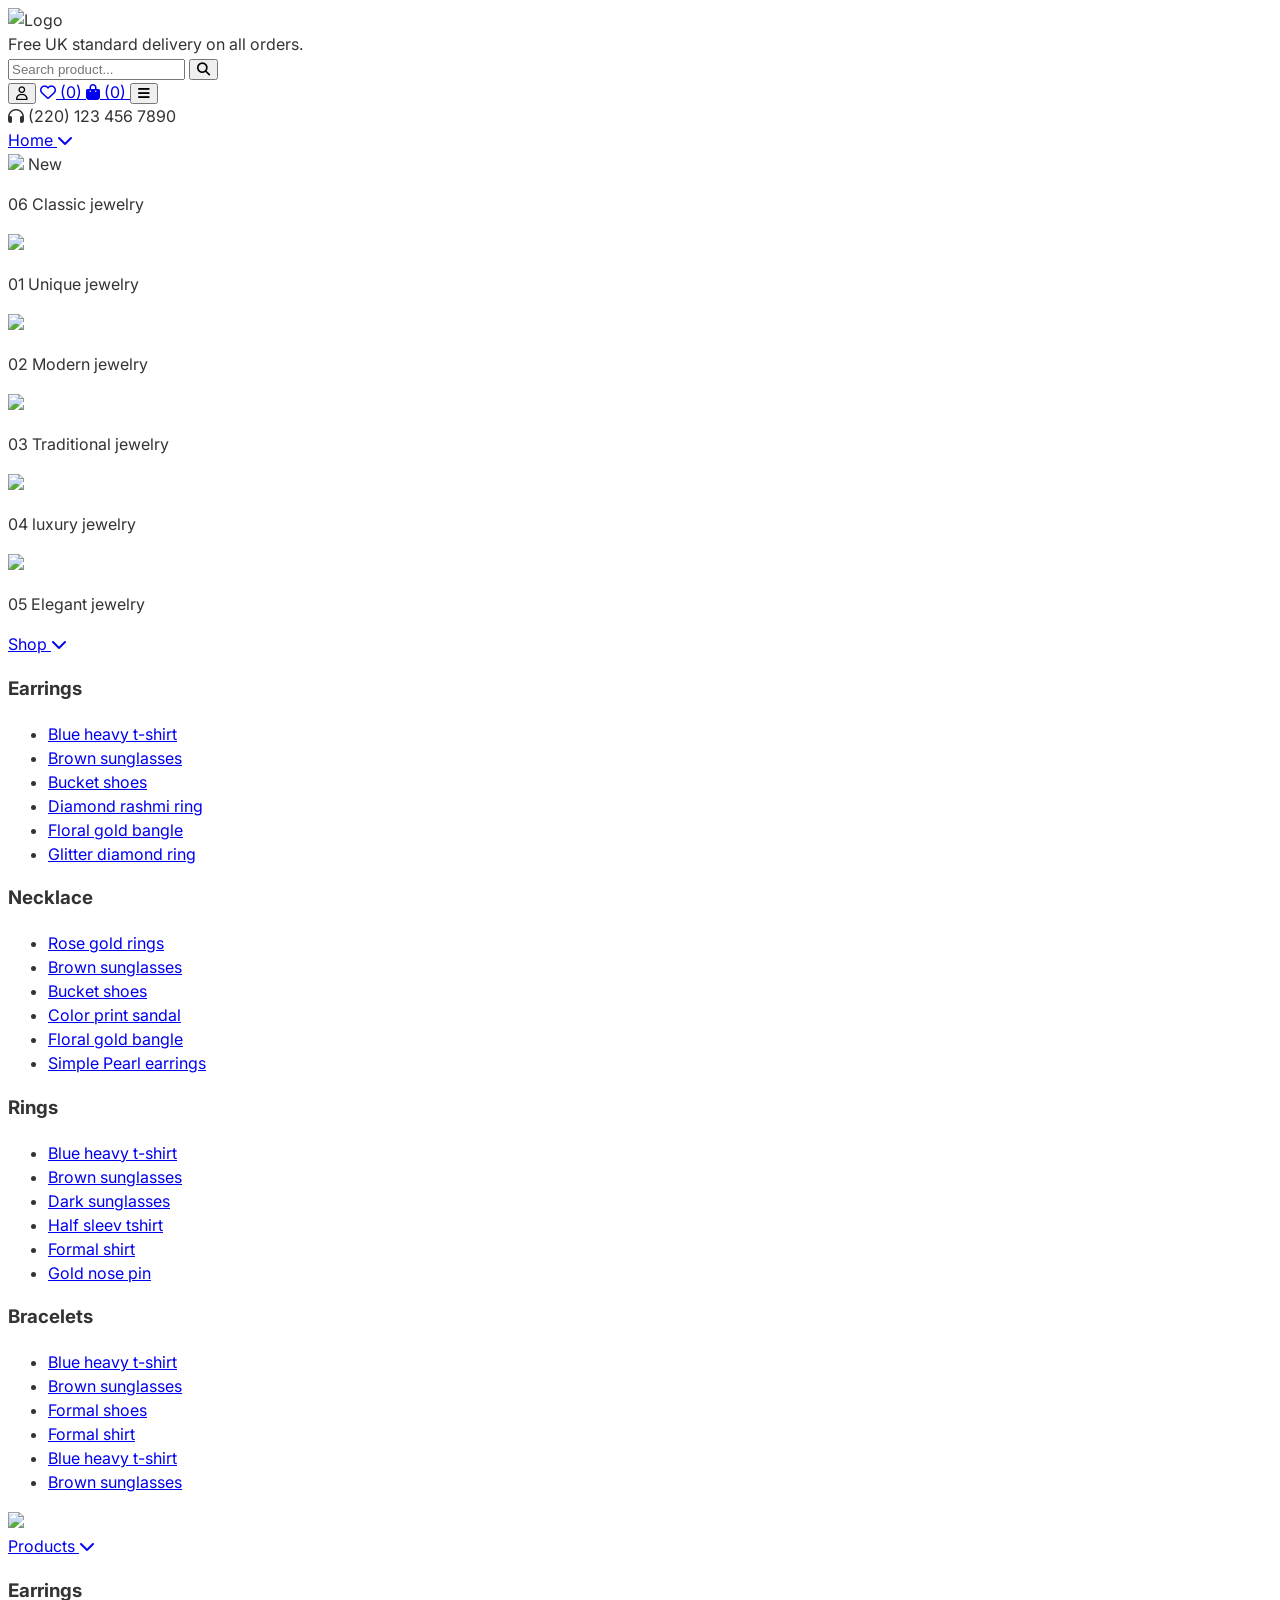
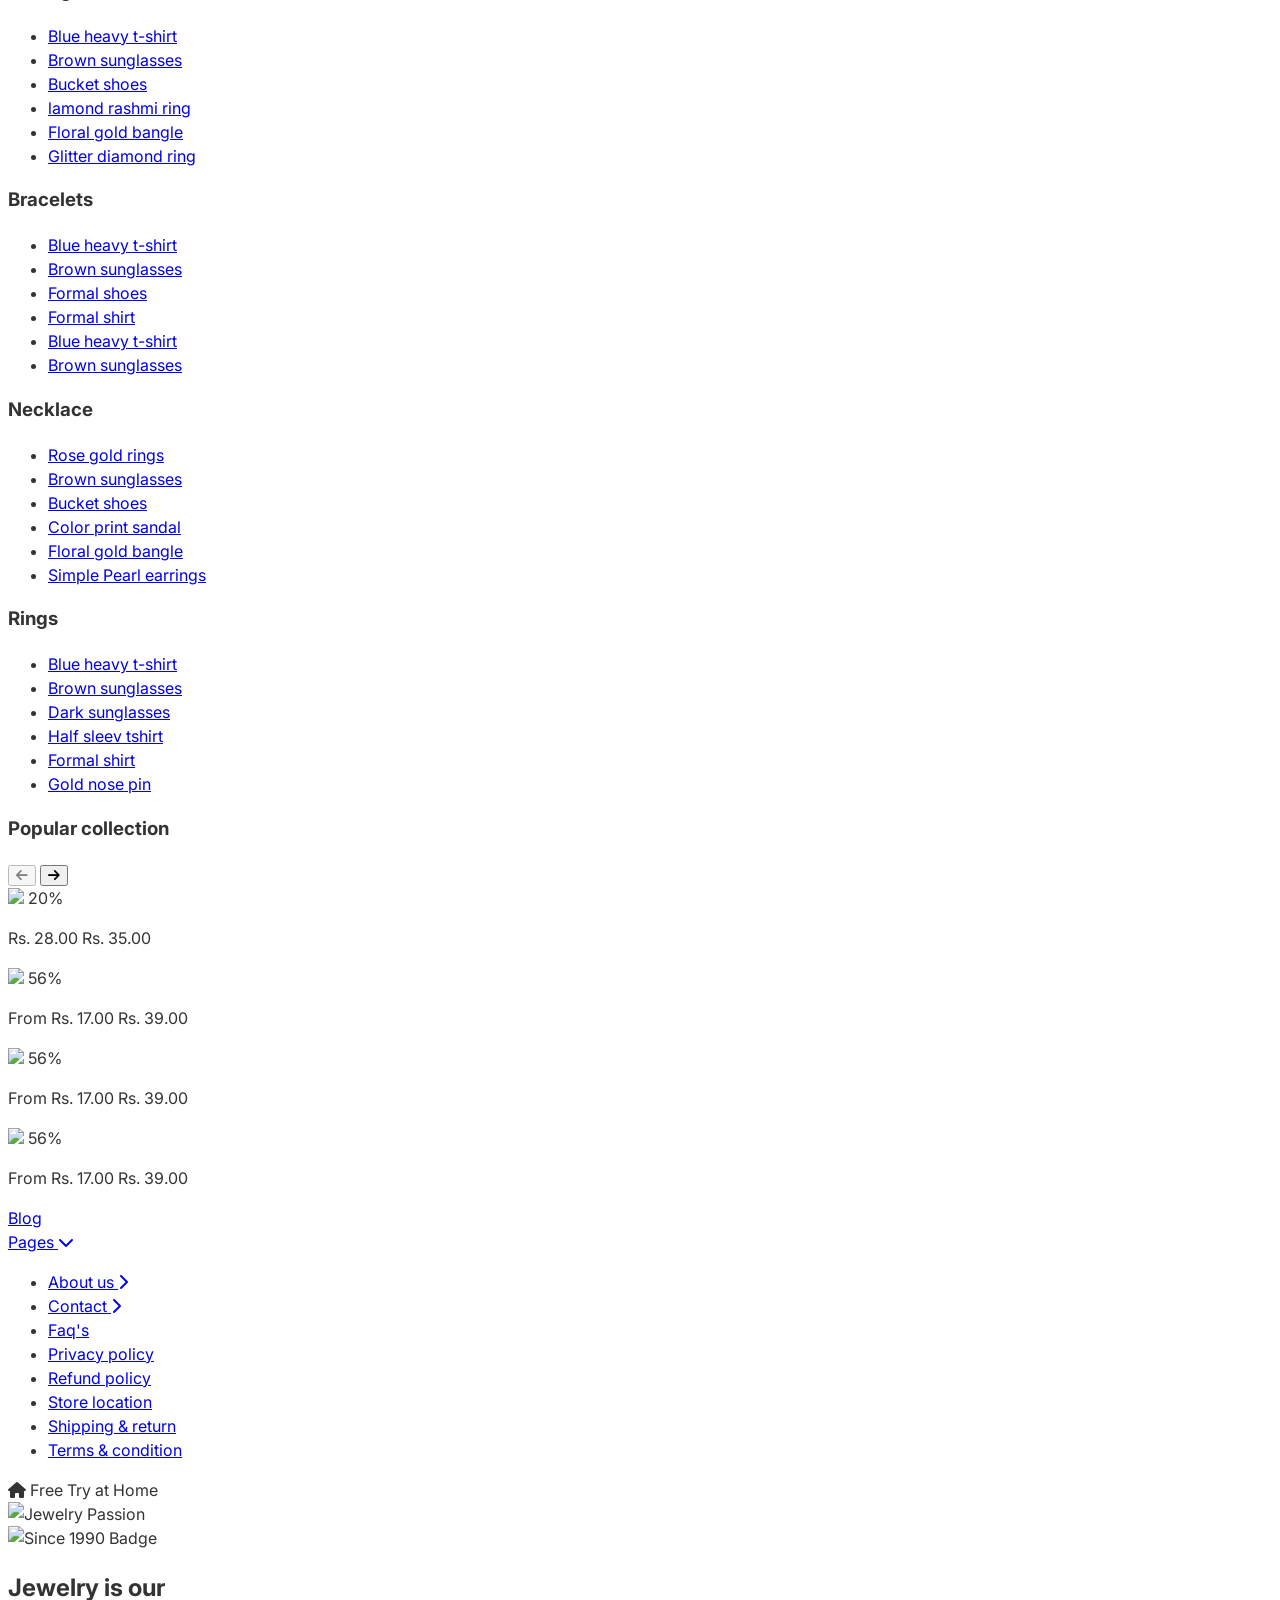
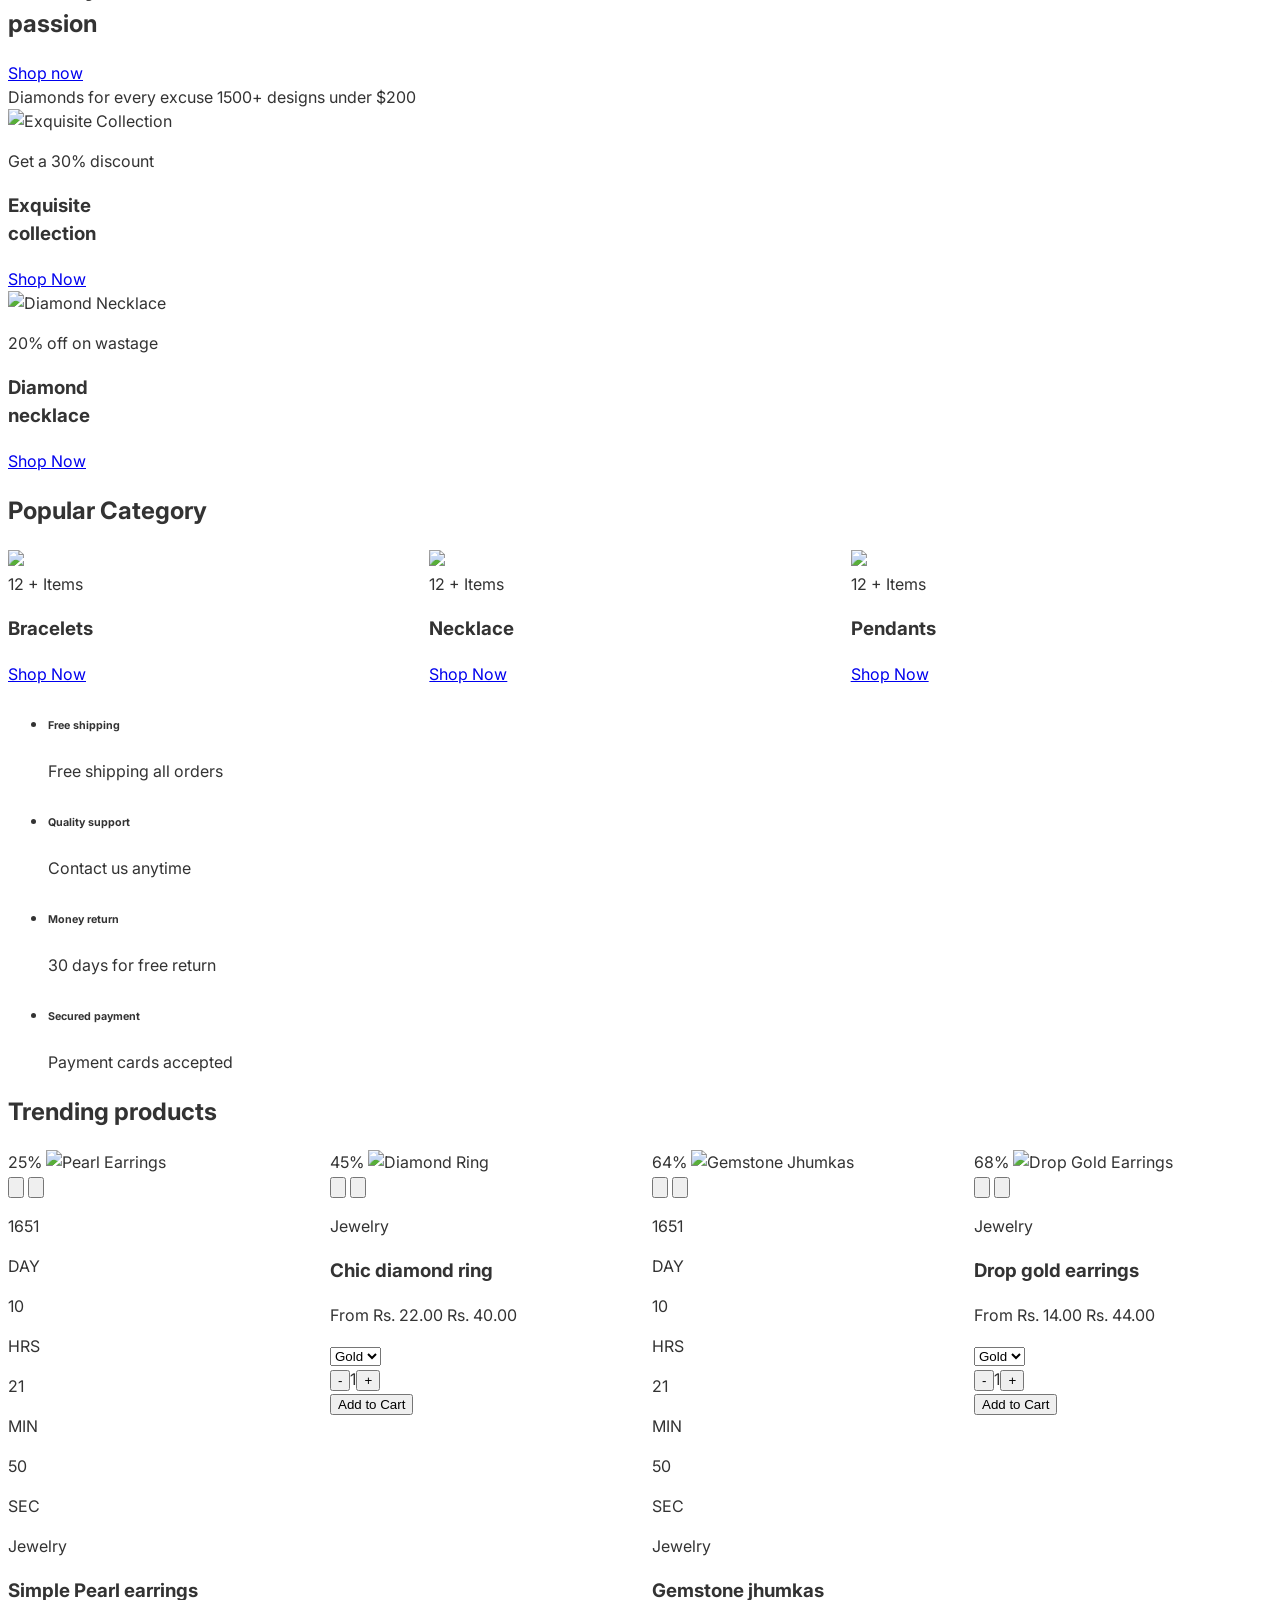
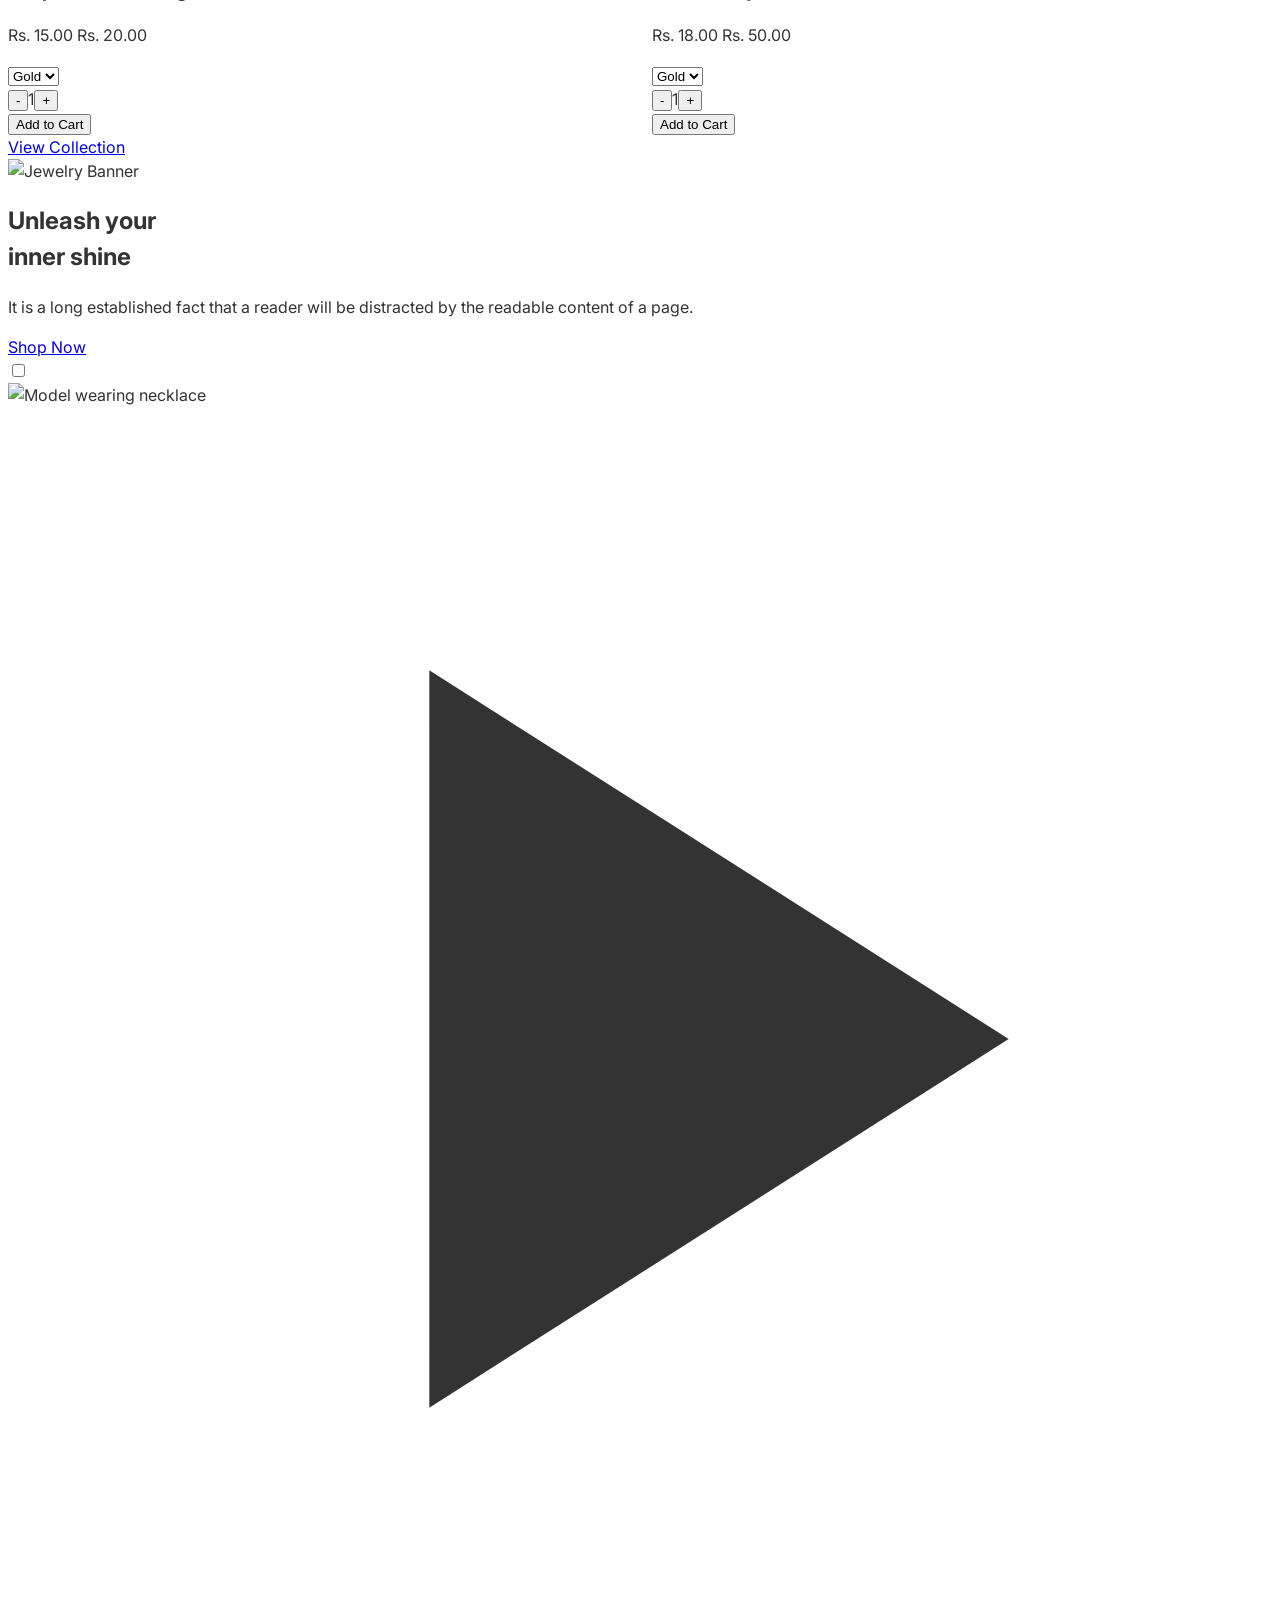
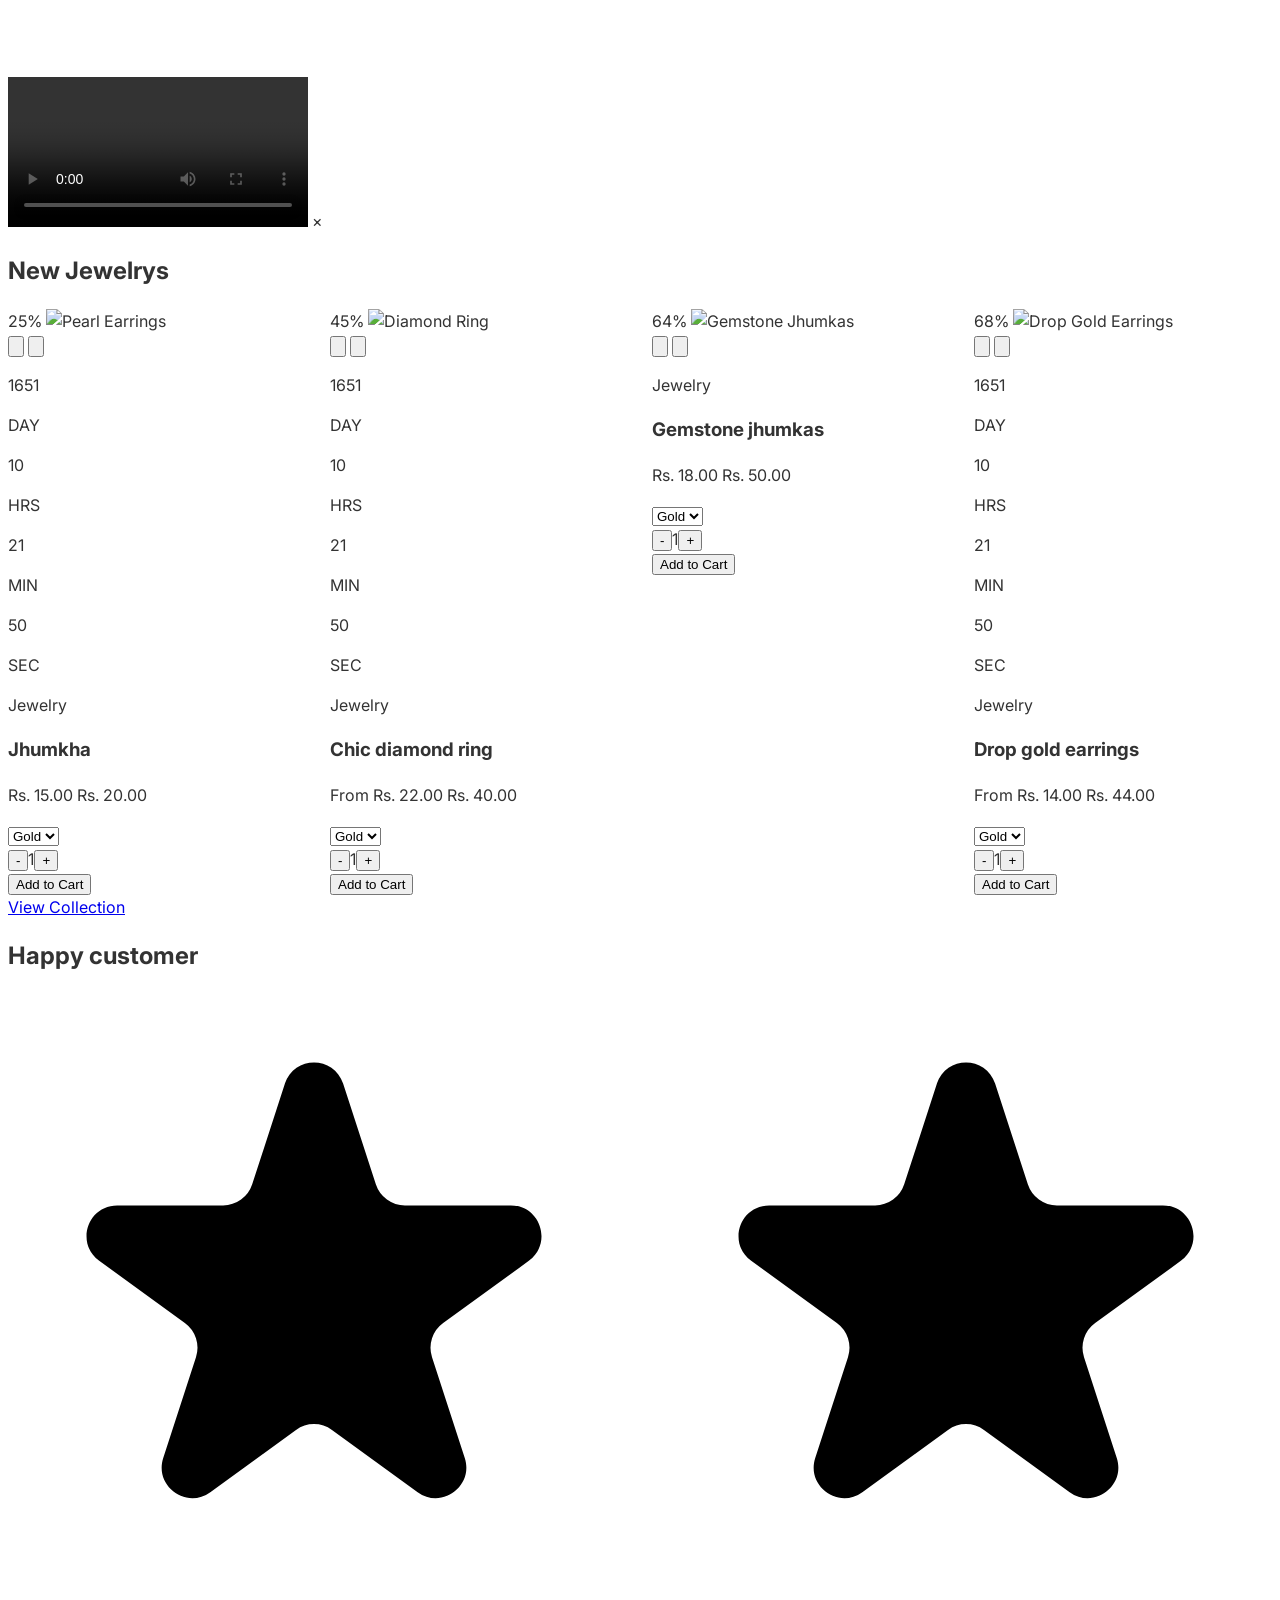
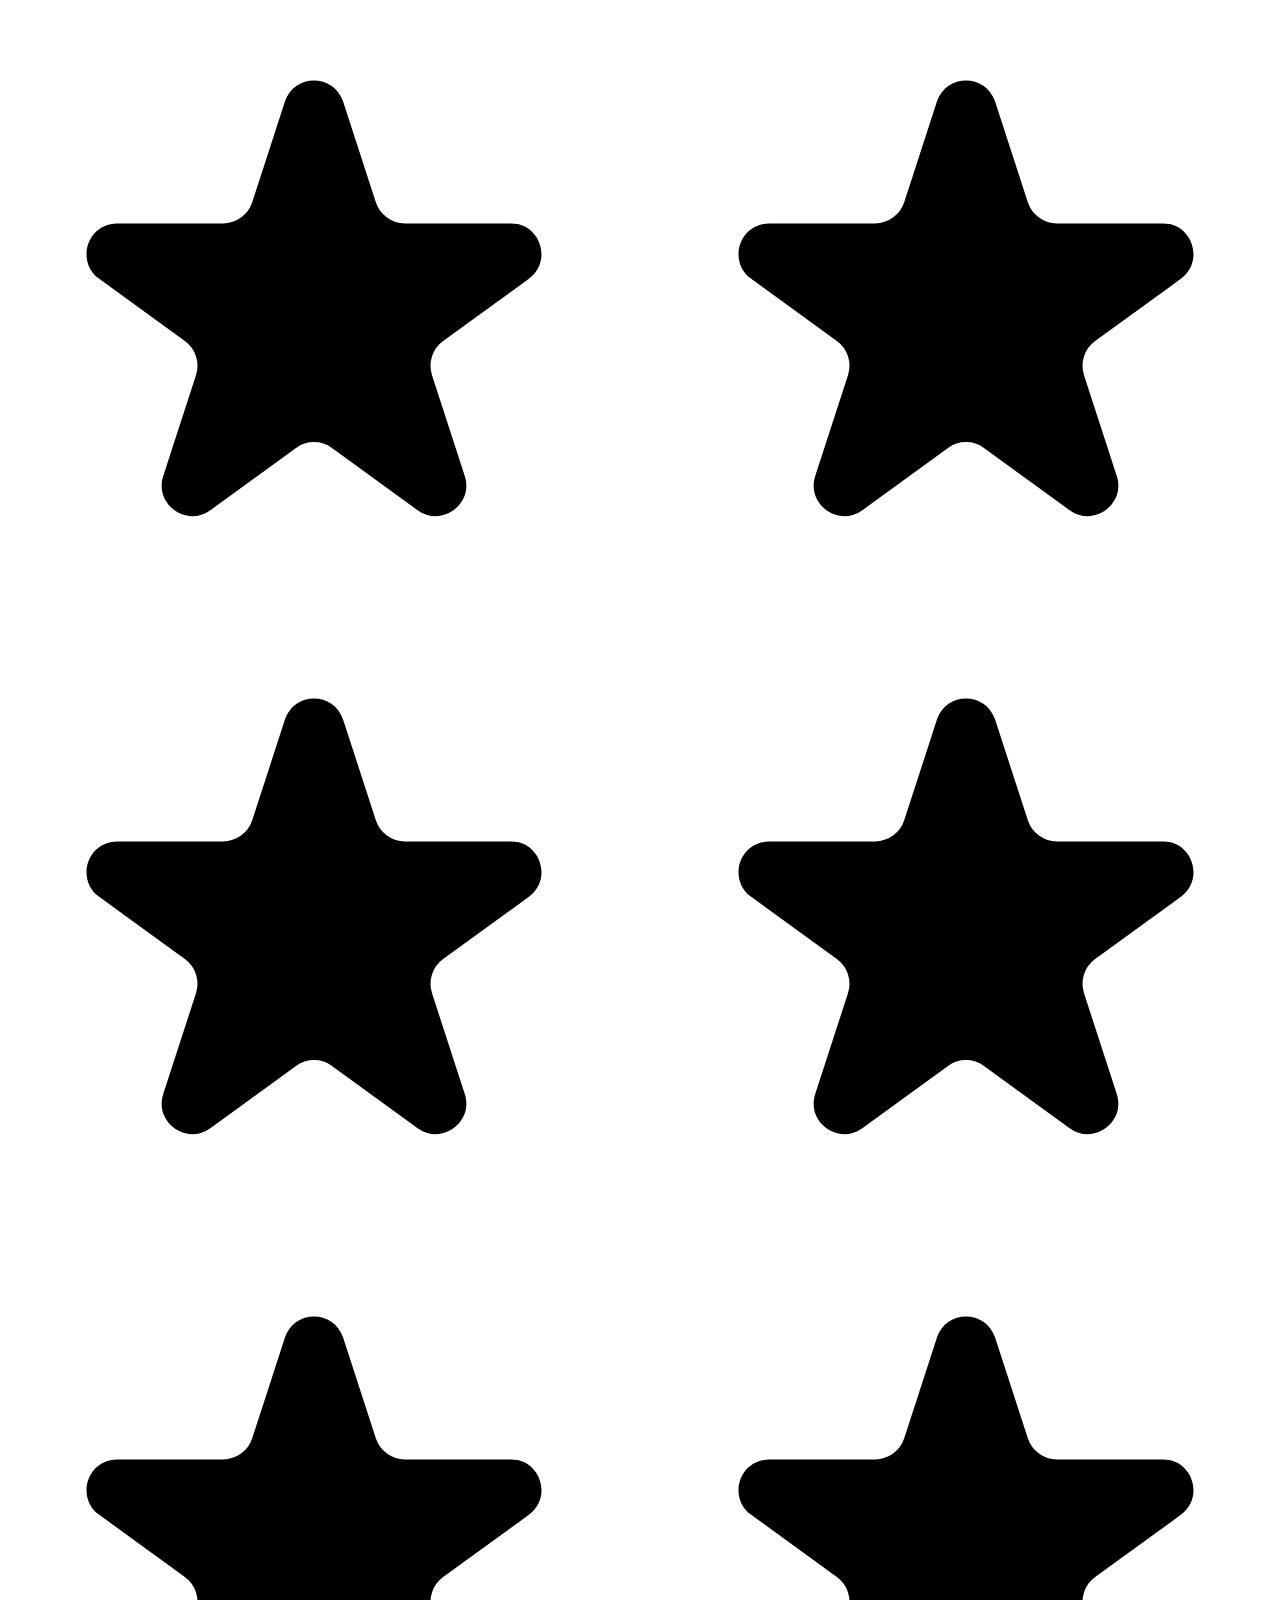
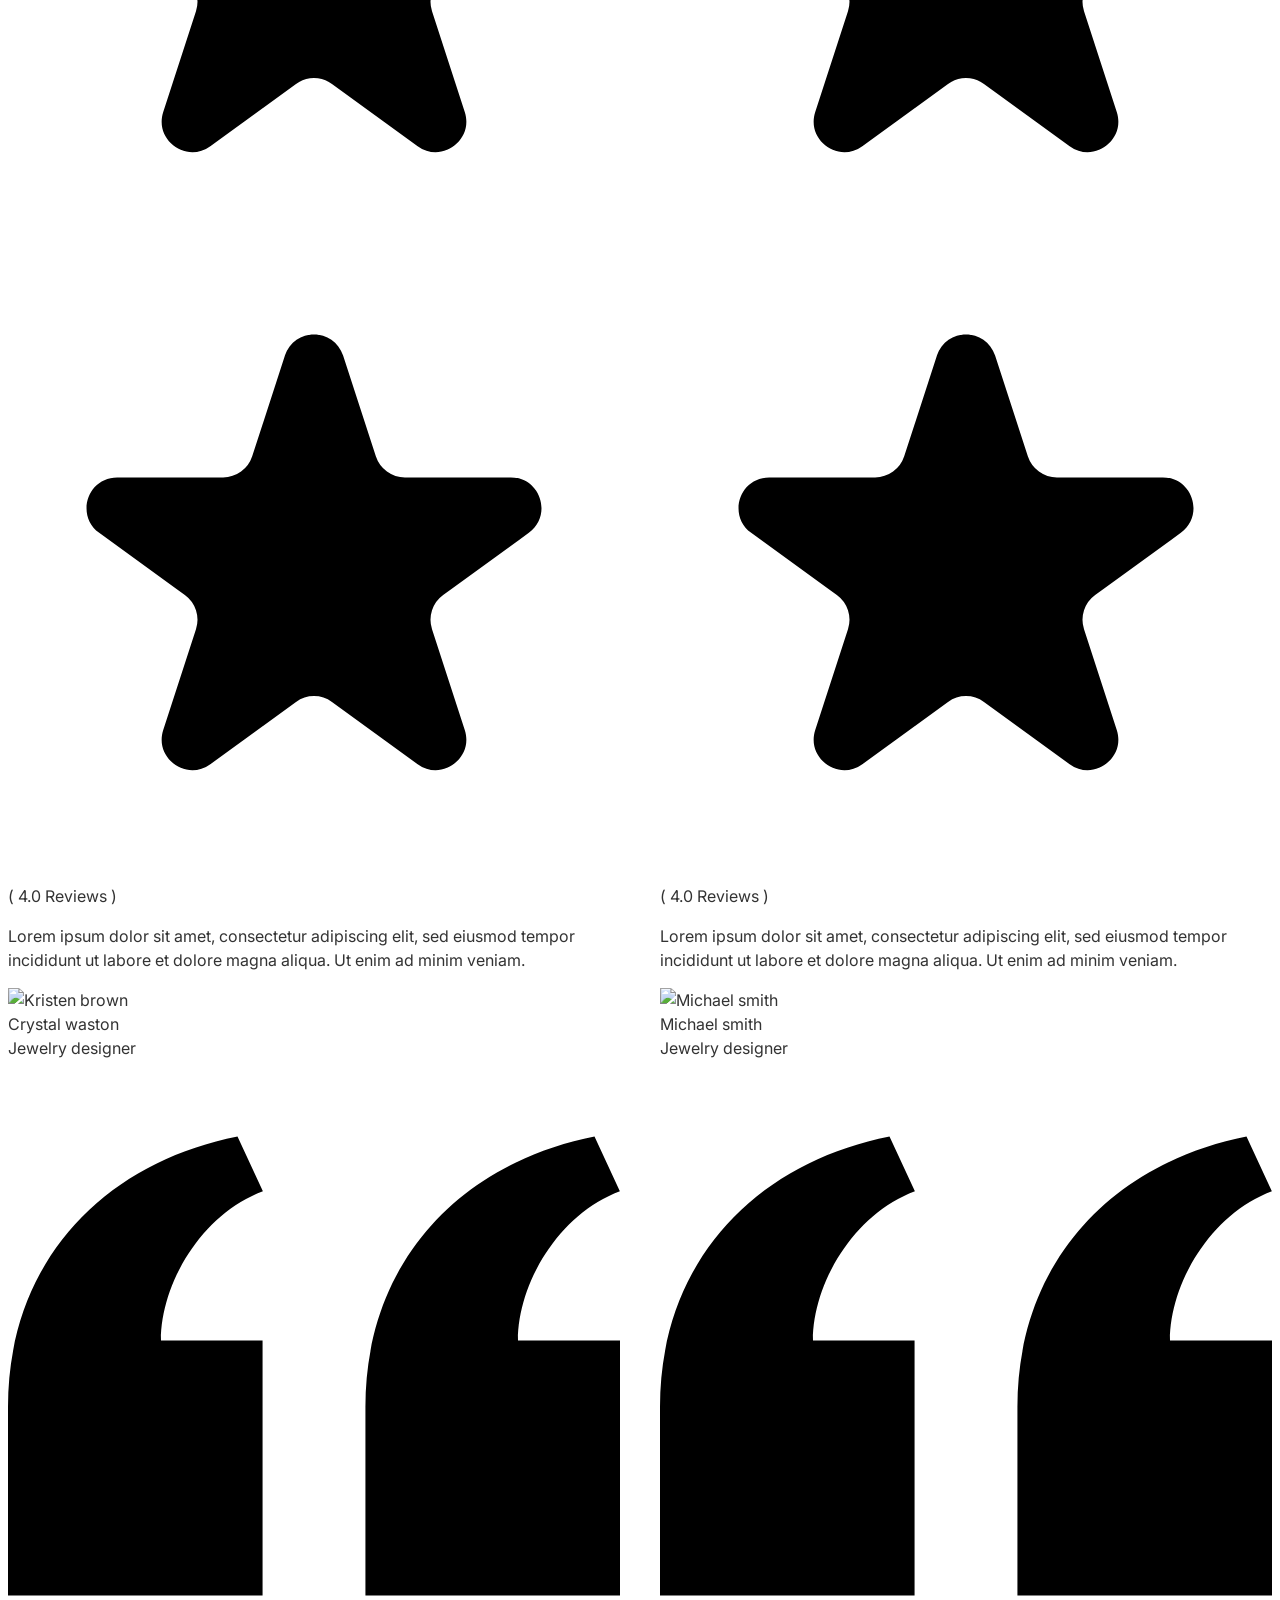
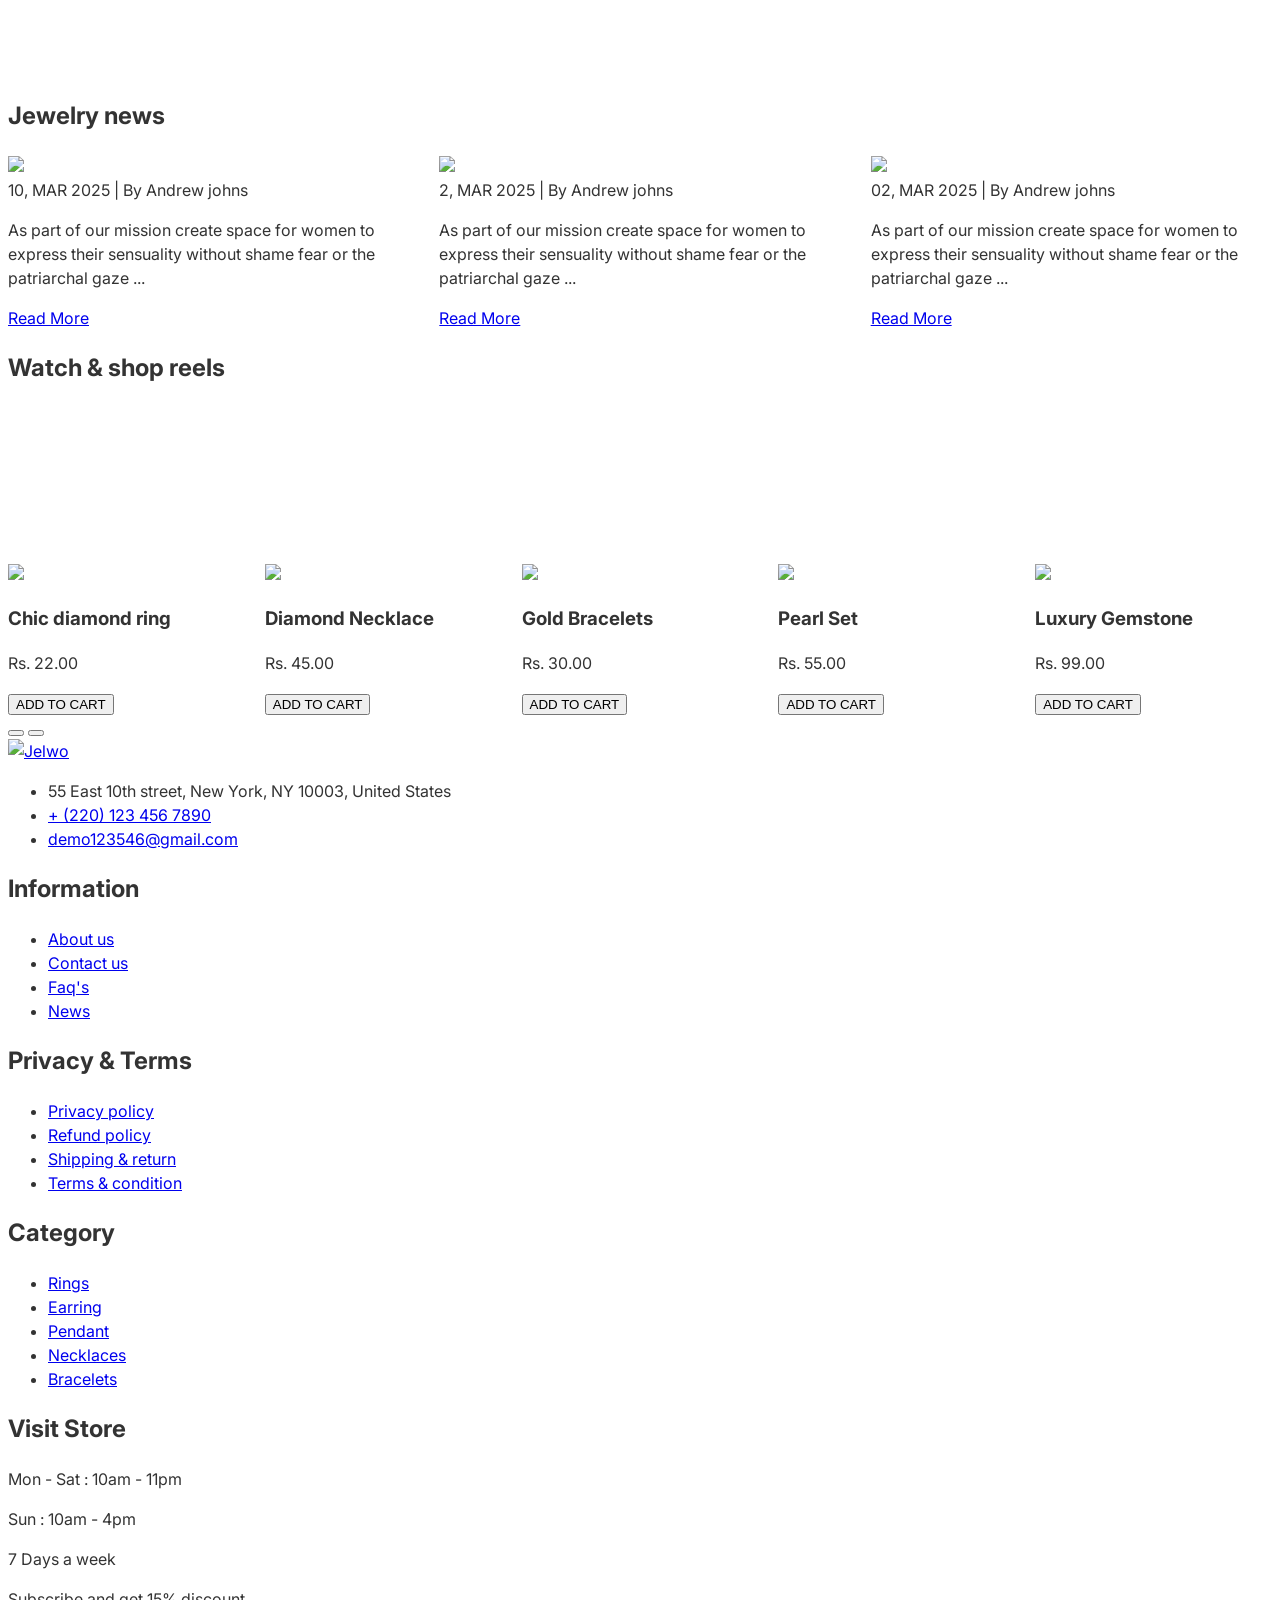
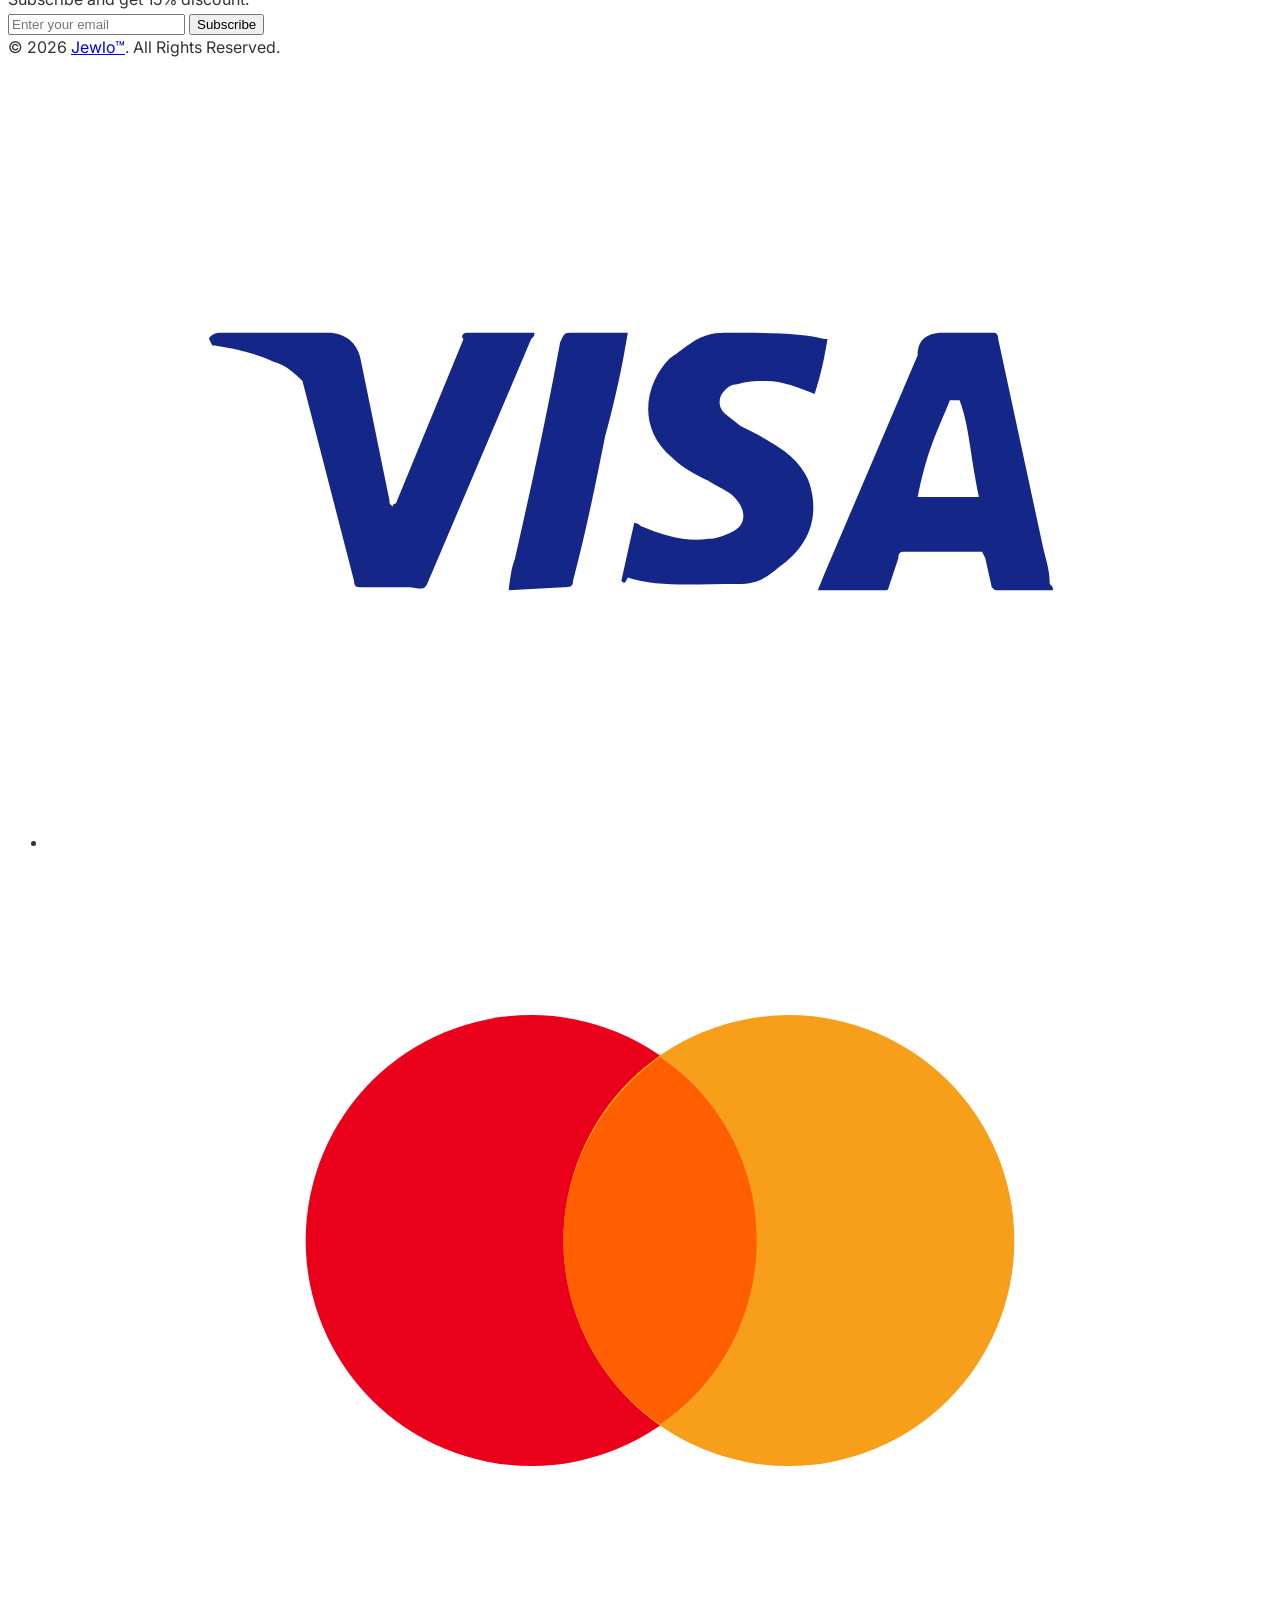
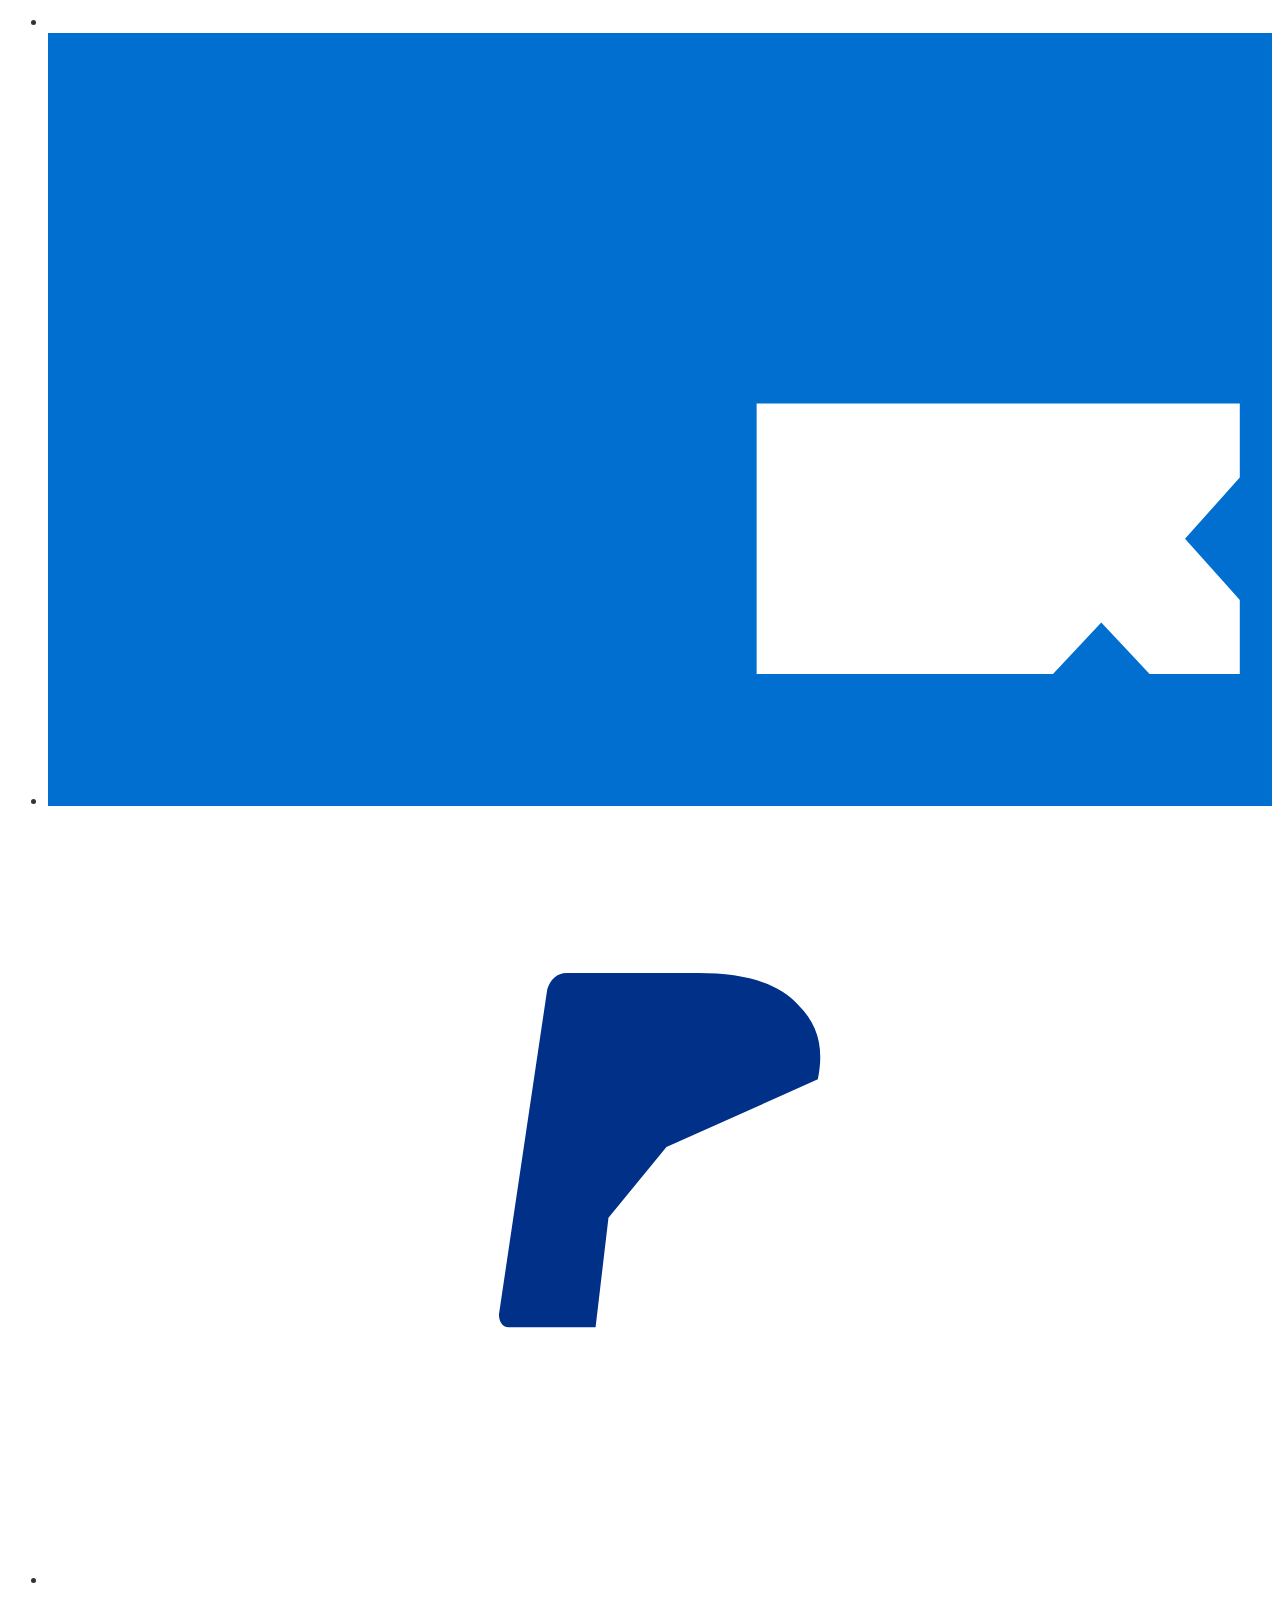
==== commit cb2a4585: "Update index.html" ====
--- a/index.html
+++ b/index.html
@@ -741,64 +741,61 @@
     </section>
 
     <!-- Policy secttion -->
-    <section class="py-20 bg-white">
-        <div class="container mx-auto px-4 border-y border-gray-100 py-6">
-            <ul
-                class="grid grid-cols-1 md:grid-cols-2 lg:grid-cols-4 divide-y md:divide-y-0 lg:divide-x px-24 divide-gray-200 place-items-center">
-
-
-
-                <li class="px-6 py-4 lg:py-0 first:pl-0 last:pr-0">
-                    <div class="flex items-center gap-5">
-                        <span class="text-4xl text-[#a77f66]">
-                            <i class="ri-truck-line ri-lg"></i>
-                        </span>
-                        <div>
-                            <h6 class="text-base font-semibold text-gray-900 leading-tight">Free shipping</h6>
-                            <p class="text-sm text-gray-500 mt-1">Free shipping all order</p>
-                        </div>
-                    </div>
-                </li>
-
-                <li class="px-6 py-4 lg:py-0">
-                    <div class="flex items-center gap-5">
-                        <span class="text-4xl text-[#a77f66]">
-                            <i class="ri-customer-service-2-line ri-lg"></i>
-                        </span>
-                        <div>
-                            <h6 class="text-base font-semibold text-gray-900 leading-tight">Qualiy support</h6>
-                            <p class="text-sm text-gray-500 mt-1">Contact us anytime</p>
-                        </div>
-                    </div>
-                </li>
-
-                <li class="px-6 py-4 lg:py-0">
-                    <div class="flex items-center gap-5">
-                        <span class="text-4xl text-[#a77f66]">
-                            <i class="ri-exchange-dollar-line ri-lg"></i>
-                        </span>
-                        <div>
-                            <h6 class="text-base font-semibold text-gray-900 leading-tight">Money return</h6>
-                            <p class="text-sm text-gray-500 mt-1">30 days for free return</p>
-                        </div>
-                    </div>
-                </li>
-
-                <li class="px-6 py-4 lg:py-0 last:border-r-0">
-                    <div class="flex items-center gap-5">
-                        <span class="text-4xl text-[#a77f66]">
-                            <i class="ri-secure-payment-line ri-lg"></i>
-                        </span>
-                        <div>
-                            <h6 class="text-base font-semibold text-gray-900 leading-tight">Secured payment</h6>
-                            <p class="text-sm text-gray-500 mt-1">Payment cards accepted</p>
-                        </div>
-                    </div>
-                </li>
-
-            </ul>
-        </div>
-    </section>
+    <section class="py-16 bg-white">
+    <div class="container mx-auto px-4 border-y border-gray-100 py-10">
+        <ul class="grid grid-cols-1 md:grid-cols-2 lg:grid-cols-4 gap-y-8 md:gap-y-12 lg:gap-y-0 lg:divide-x divide-gray-200 place-items-center">
+
+            <li class="px-4 lg:px-8 w-full md:w-auto">
+                <div class="flex items-center gap-5 justify-center lg:justify-start">
+                    <span class="text-4xl text-[#a77f66]">
+                        <i class="ri-truck-line"></i>
+                    </span>
+                    <div>
+                        <h6 class="text-base font-semibold text-gray-900 leading-tight">Free shipping</h6>
+                        <p class="text-sm text-gray-500 mt-1">Free shipping all orders</p>
+                    </div>
+                </div>
+            </li>
+
+            <li class="px-4 lg:px-8 w-full md:w-auto">
+                <div class="flex items-center gap-5 justify-center lg:justify-start">
+                    <span class="text-4xl text-[#a77f66]">
+                        <i class="ri-customer-service-2-line"></i>
+                    </span>
+                    <div>
+                        <h6 class="text-base font-semibold text-gray-900 leading-tight">Quality support</h6>
+                        <p class="text-sm text-gray-500 mt-1">Contact us anytime</p>
+                    </div>
+                </div>
+            </li>
+
+            <li class="px-4 lg:px-8 w-full md:w-auto">
+                <div class="flex items-center gap-5 justify-center lg:justify-start">
+                    <span class="text-4xl text-[#a77f66]">
+                        <i class="ri-exchange-dollar-line"></i>
+                    </span>
+                    <div>
+                        <h6 class="text-base font-semibold text-gray-900 leading-tight">Money return</h6>
+                        <p class="text-sm text-gray-500 mt-1">30 days for free return</p>
+                    </div>
+                </div>
+            </li>
+
+            <li class="px-4 lg:px-8 w-full md:w-auto">
+                <div class="flex items-center gap-5 justify-center lg:justify-start">
+                    <span class="text-4xl text-[#a77f66]">
+                        <i class="ri-secure-payment-line"></i>
+                    </span>
+                    <div>
+                        <h6 class="text-base font-semibold text-gray-900 leading-tight">Secured payment</h6>
+                        <p class="text-sm text-gray-500 mt-1">Payment cards accepted</p>
+                    </div>
+                </div>
+            </li>
+
+        </ul>
+    </div>
+</section>
 
     <!-- New jewelrys -->
     <section class="py-10 bg-gray-100 overflow-hidden">
@@ -2266,23 +2263,24 @@
                     </a>
                 </div>
 
-                <div class="flex flex-col md:flex-row items-center gap-4 md:gap-6 w-full lg:w-auto">
-                    <span class="text-[#a77f66] font-medium text-lg text-center md:text-left md:whitespace-nowrap">
-                        Subscribe and get 15% discount.
-                    </span>
-
-                    <form action="#"
-                        class="flex flex-col sm:flex-row items-stretch sm:items-center gap-3 sm:gap-4 w-full md:w-auto">
-                        <input type="email" placeholder="Enter your email"
-                            class="w-full min-w-0 md:w-80 px-6 py-3 rounded-full border border-black focus:outline-none focus:ring-1 focus:ring-black text-gray-600 bg-transparent placeholder-gray-400">
-
-                        <button type="submit"
-                            class="w-full sm:w-auto bg-[#a77f66] text-white px-6 py-3 rounded-full font-bold uppercase tracking-widest hover:bg-[#111111] transition-all shadow-md">
-                            Subscribe
-                        </button>
-                    </form>
-                </div>
-
+               <div class="flex flex-col lg:flex-row items-center justify-between gap-6 w-full max-w-7xl mx-auto px-4 py-8">
+    <span class="text-[#a77f66] font-medium text-lg text-center lg:text-left w-full lg:w-auto">
+        Subscribe and get <span class="font-bold text-black lg:text-[#a77f66]">15% discount.</span>
+    </span>
+
+    <form action="#"
+        class="flex flex-col sm:flex-row items-stretch sm:items-center gap-3 w-full lg:w-auto">
+        
+        <input type="email" 
+               placeholder="Enter your email"
+               class="w-full lg:w-80 xl:w-96 px-6 py-3 rounded-full border border-black focus:outline-none focus:ring-1 focus:ring-black text-gray-600 bg-transparent placeholder-gray-400 min-w-0">
+
+        <button type="submit"
+                class="w-full sm:w-auto bg-[#a77f66] text-white px-8 py-3 rounded-full font-bold uppercase tracking-widest hover:bg-[#111111] transition-all shadow-md whitespace-nowrap">
+            Subscribe
+        </button>
+    </form>
+</div>  
             </div>
 
             <div class="border-t border-gray-100 pt-8 mt-8">
